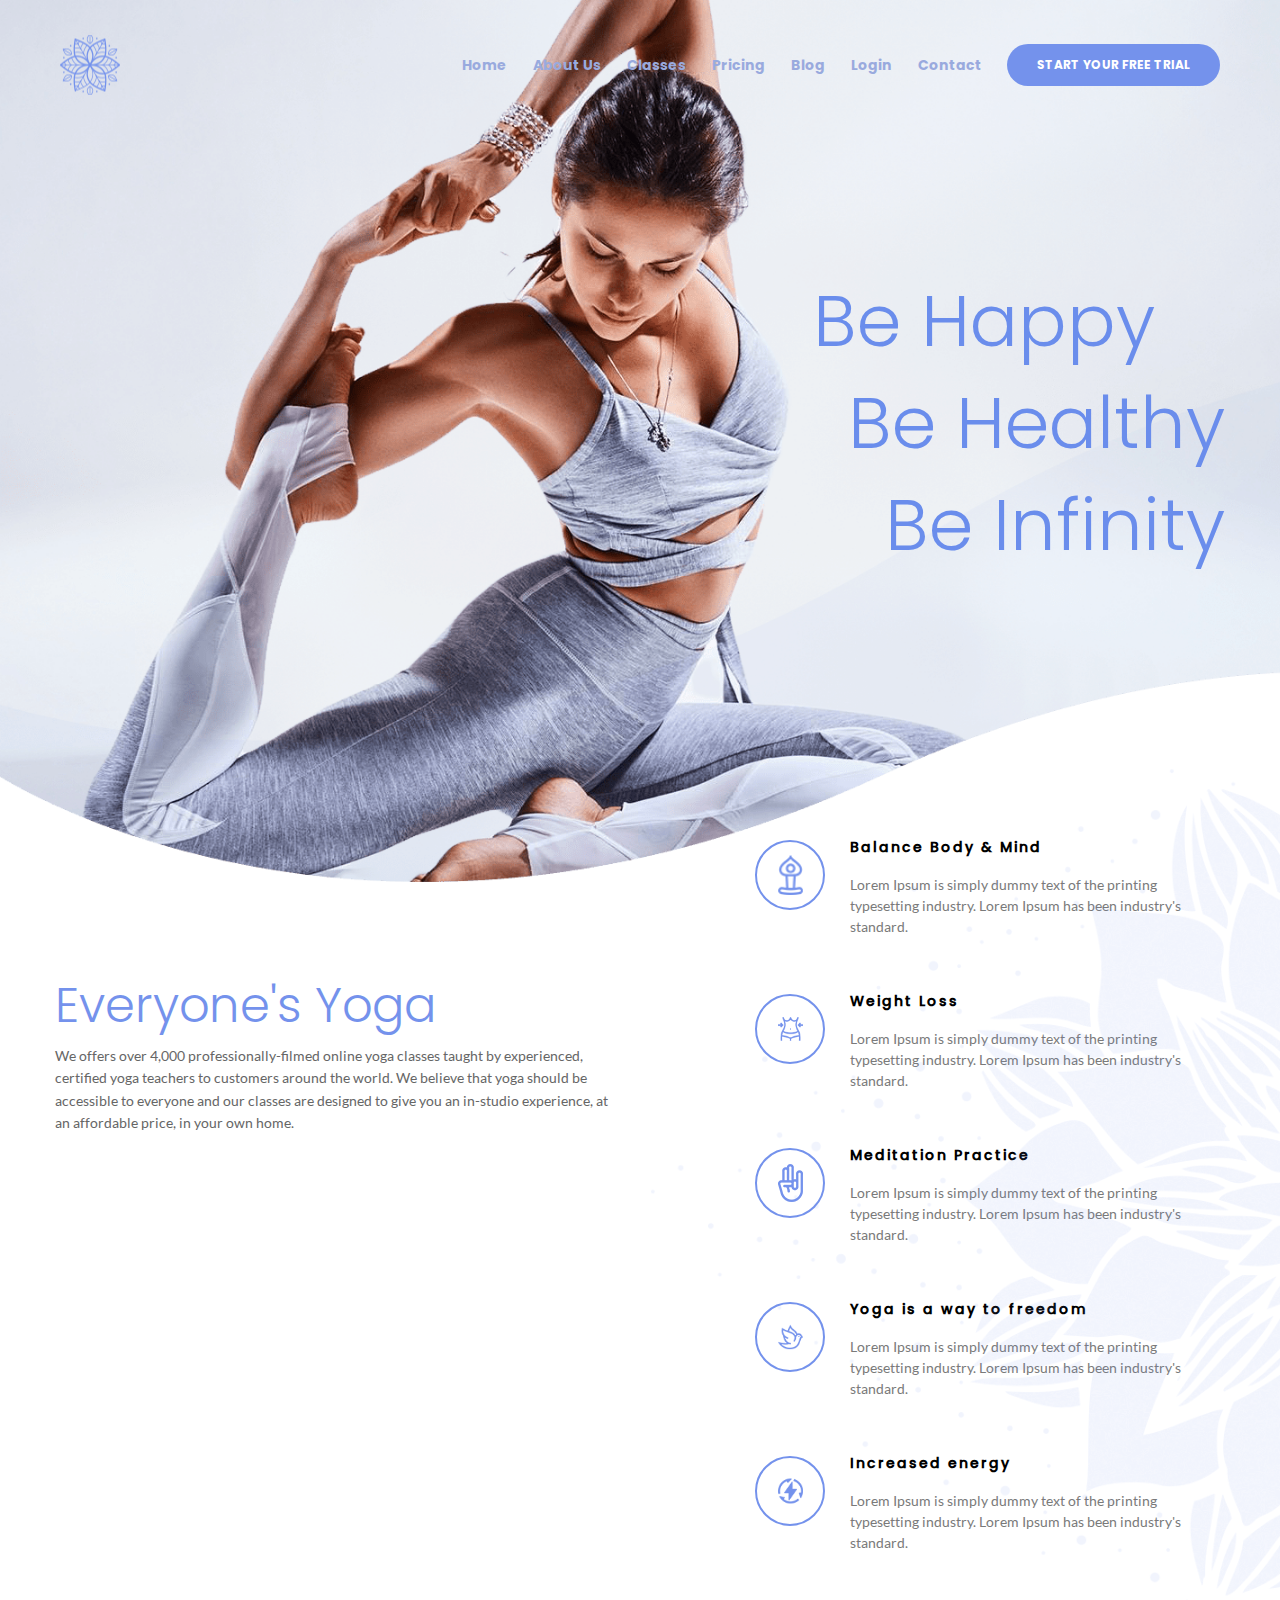
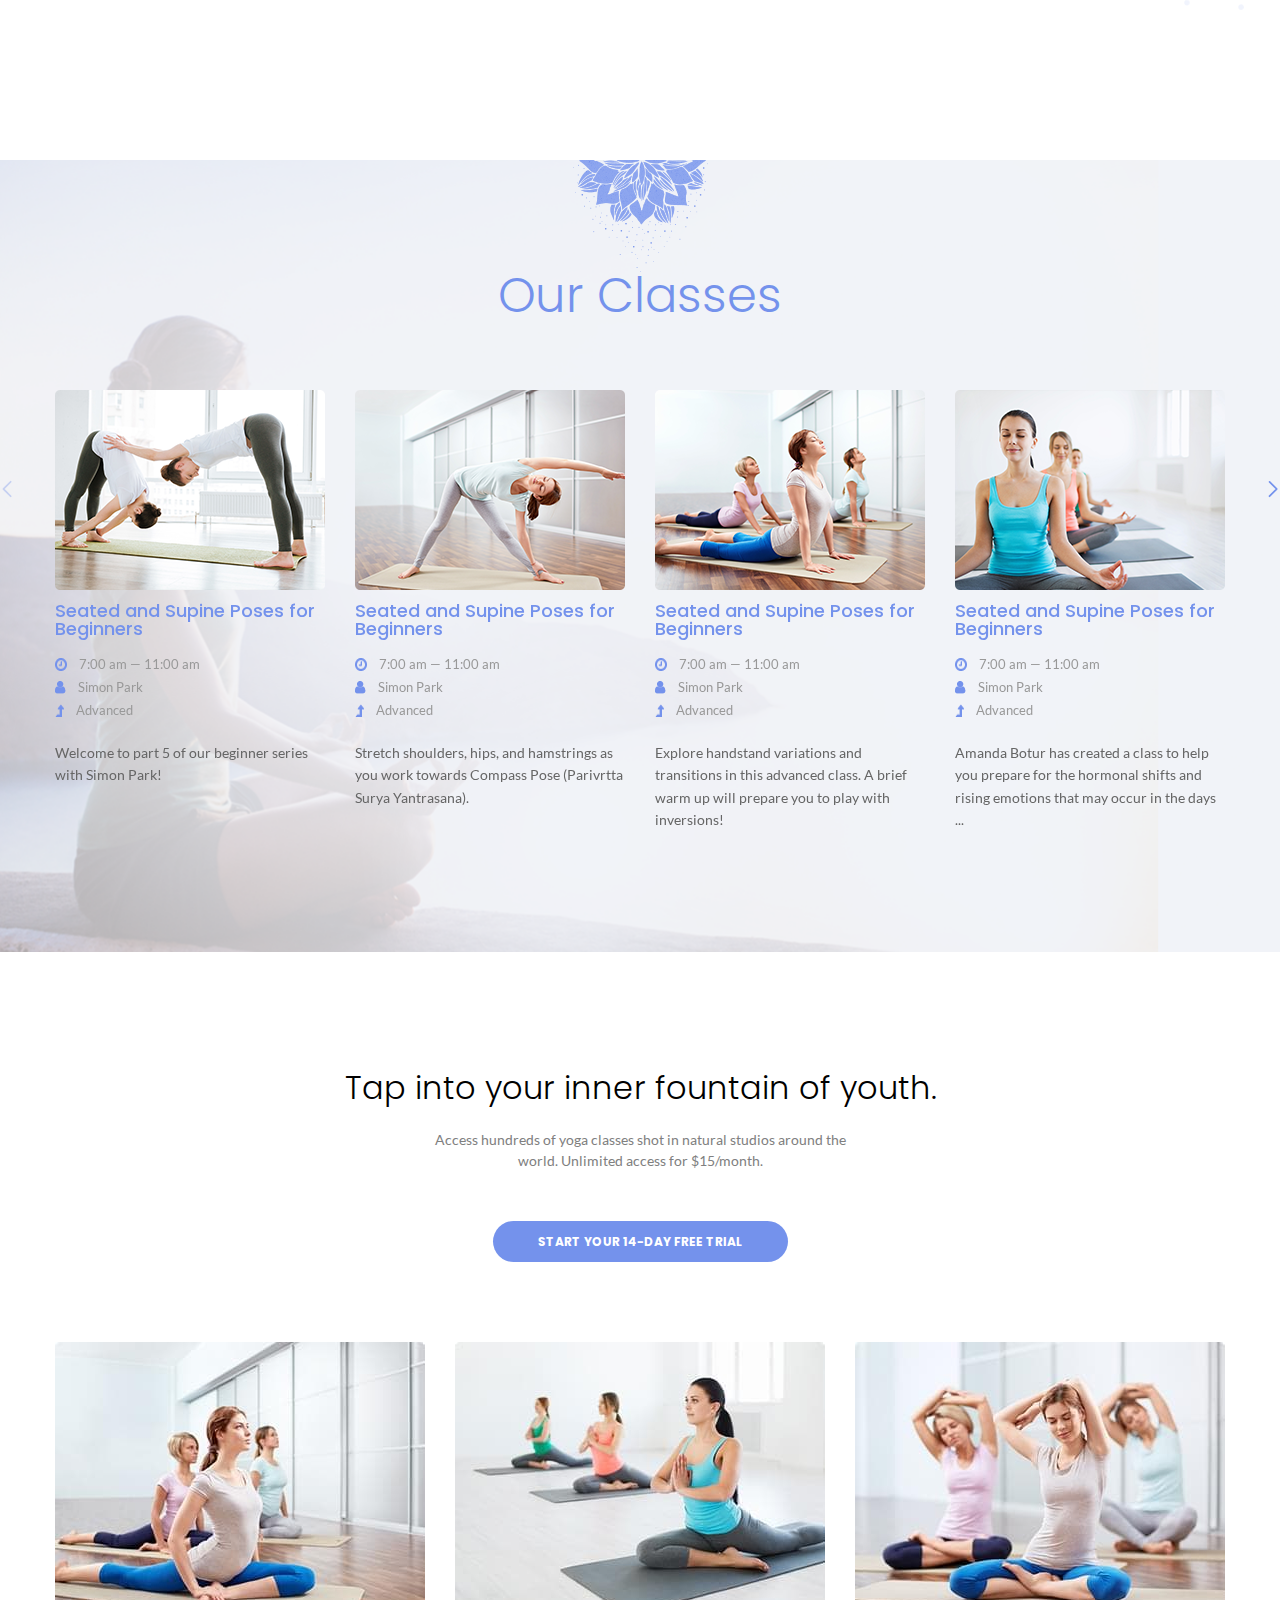
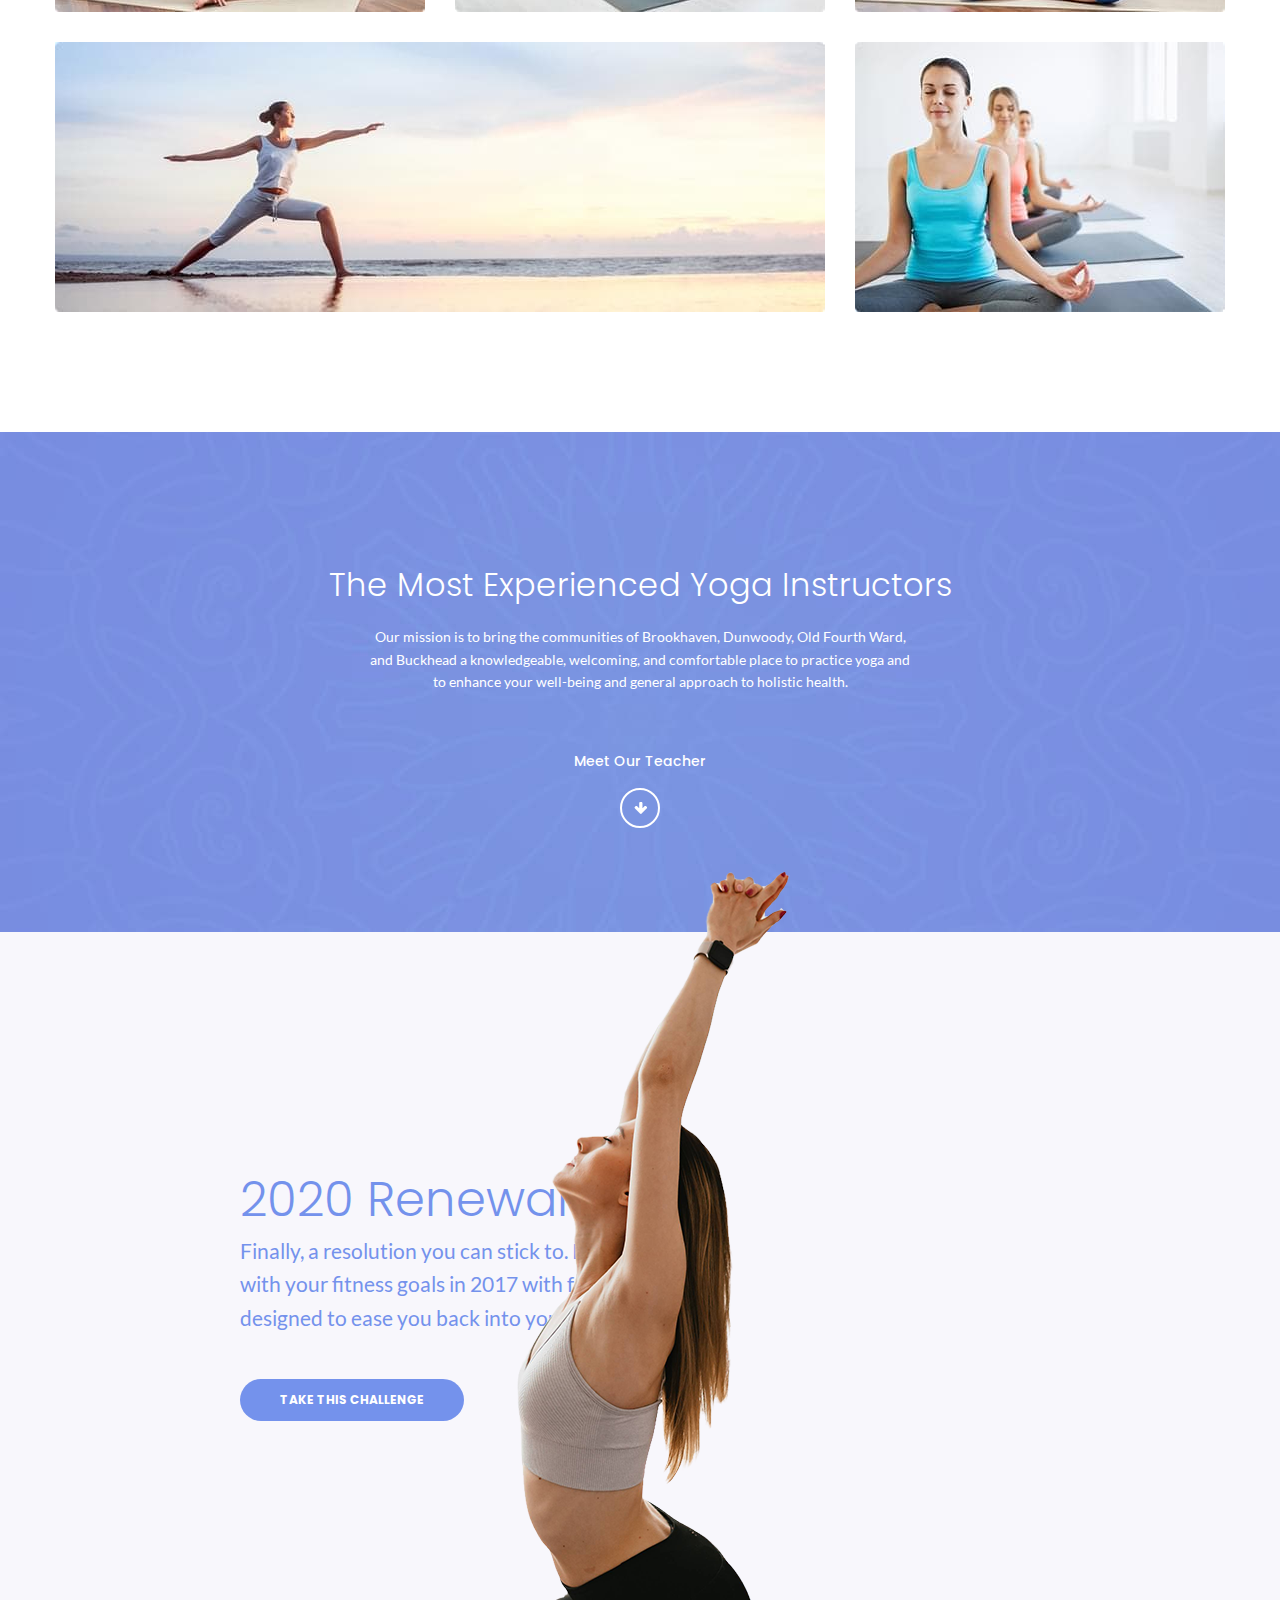
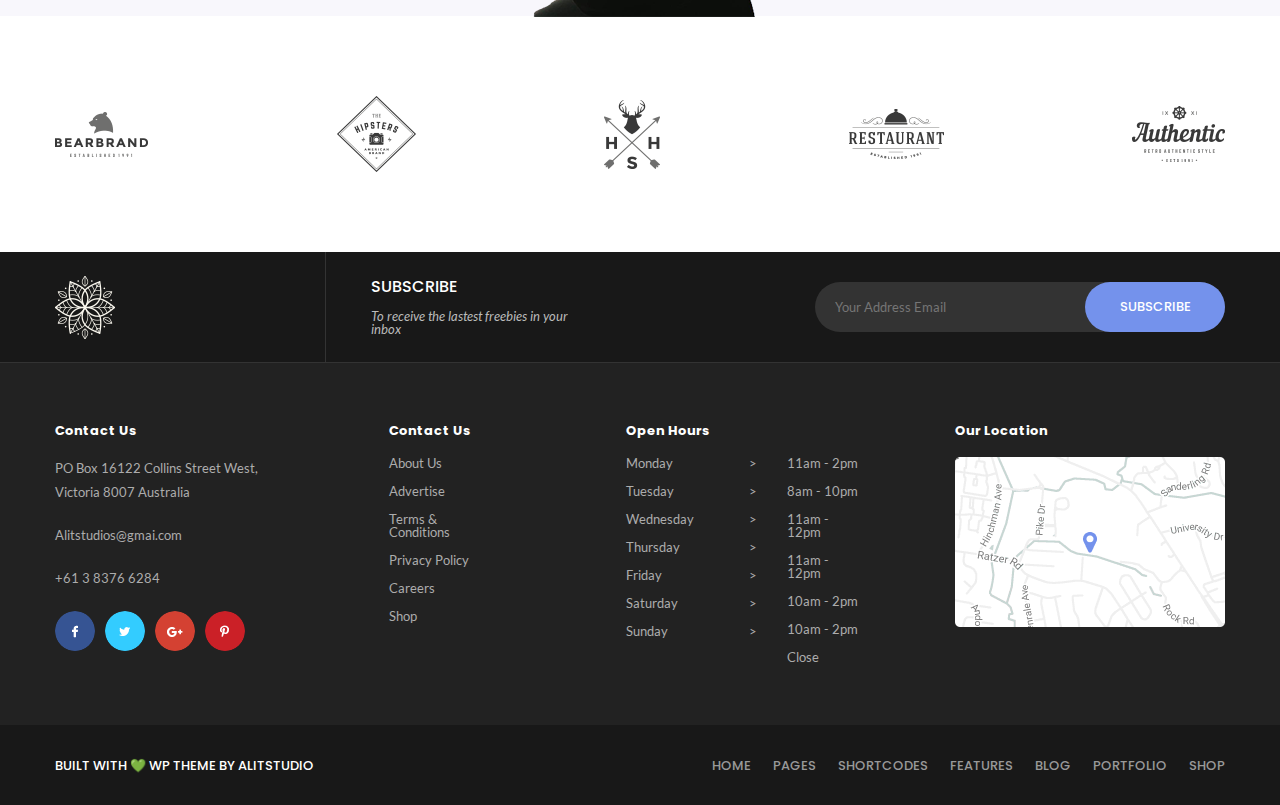
==== index.html @ 3e4f0b44 "refactor: add new pages with styles and scripts" ====
<!DOCTYPE html>
<html lang="en">
<head>
    <meta charset="UTF-8">
    <meta name="viewport" content="width=device-width, initial-scale=1.0">
    <title>Yoga</title>
    <link rel="stylesheet" href="./css/style.min.css">
</head>
<body>
    <section class="intro">
        <header>
            <a class="logo" href="#"></a>
            <div class="nav">
                <ul class="menu">
                    <li class="menu-item">
                        <a href="#">Home</a>
                    </li>
                    <li class="menu-item">
                        <a href="./about-us.html">About Us</a>
                    </li>
                    <li class="menu-item">
                        <a href="./classes.html">Classes</a>
                    </li>
                    <li class="menu-item">
                        <a href="./pricing.html">Pricing</a>
                    </li>
                    <li class="menu-item">
                        <a href="#">Blog</a>
                    </li>
                    <li class="menu-item">
                        <a href="#">Login</a>
                    </li>
                    <li class="menu-item">
                        <a href="./contact.html">Contact</a>
                    </li>
                </ul>
                <button class="nav-button main-button">Start your free trial</button>
            </div>
        </header>
        <div class="container">
            <div class="content">
                <p class="content-item one">Be Happy</p>
                <p class="content-item two">Be Healthy</p>
                <p class="content-item three">Be Infinity</p>
            </div>
        </div>
    </section>

    <section class="about">
        <img src="./image/home/about/bg-about.png" alt="" class="about-img">
        <div class="container about-wrapper">
            <div class="about-block">
                <h2 class="about-block-title">Everyone's Yoga</h2>
                <p class="about-block-text">We offers over 4,000 professionally-filmed online yoga classes taught by experienced, certified yoga teachers to customers around the world. We believe that yoga should be accessible to everyone and our classes are designed to give you an in-studio experience, at an affordable price, in your own home. </p>
                <video src=""></video>
            </div>
            <div class="about-reason">
                <div class="about-reason-item">
                    <div class="item-pic">
                        <svg viewBox="0 0 24 39">
                            <image id="_017-yoga" data-name="017-yoga" xlink:href="[data-uri]"/>
                          </svg>
                    </div>
                    <div class="item-dis">
                        <h3 class="item-dis-title">Balance Body & Mind</h3>
                        <p class="item-dis-text">Lorem Ipsum is simply dummy text of the printing typesetting industry. Lorem Ipsum has been industry's standard.</p>
                    </div>
                </div>
                <div class="about-reason-item">
                    <div class="item-pic">
                        <svg viewBox="0 0 38 36">
                            <image id="_022-liposuction" data-name="022-liposuction" xlink:href="[data-uri]"/>
                          </svg>
                    </div>
                    <div class="item-dis">
                        <h3 class="item-dis-title">Weight Loss</h3>
                        <p class="item-dis-text">Lorem Ipsum is simply dummy text of the printing typesetting industry. Lorem Ipsum has been industry's standard.</p>
                    </div>
                </div>
                <div class="about-reason-item">
                    <div class="item-pic">
                        <svg viewBox="0 0 25 38">
                            <image id="om-1" xlink:href="[data-uri]"/>
                          </svg>
                          
                    </div>
                    <div class="item-dis">
                        <h3 class="item-dis-title">Meditation Practice</h3>
                        <p class="item-dis-text">Lorem Ipsum is simply dummy text of the printing typesetting industry. Lorem Ipsum has been industry's standard.</p>
                    </div>
                </div>
                <div class="about-reason-item">
                    <div class="item-pic">
                        <svg  viewBox="0 0 35 34">
                            <image id="dove" xlink:href="[data-uri]"/>
                          </svg>
                          
                    </div>
                    <div class="item-dis">
                        <h3 class="item-dis-title">Yoga is a way to freedom</h3>
                        <p class="item-dis-text">Lorem Ipsum is simply dummy text of the printing typesetting industry. Lorem Ipsum has been industry's standard.</p>
                    </div>
                </div>
                <div class="about-reason-item">
                    <div class="item-pic">
                        <svg viewBox="0 0 33 33">
                        <image id="energy" xlink:href="[data-uri]"/>
                      </svg>
                      </div>
                    <div class="item-dis">
                        <h3 class="item-dis-title">Increased energy</h3>
                        <p class="item-dis-text">Lorem Ipsum is simply dummy text of the printing typesetting industry. Lorem Ipsum has been industry's standard.</p>
                    </div>
                </div>
            </div>
        </div>
    </section>

    <section class="classes">
        <div class="container">
            <img src="./image/home/classes/logo-classes.png" alt="" class="classes-pic">
            <h2 class="classes-title">our classes</h2>
            <div class="swiper-button-prev"></div>
            <div class="main-slider-wrapper swiper-container">
                    <div class="classes-slider swiper-wrapper">
                        <div class="classes-slide swiper-slide">
                            <img src="./image/home/classes/img-classes-1.png" alt="img-classes-1" class="classes-slide-img">
                            <h3 class="classes-slide-title">Seated and Supine Poses for Beginners</h3>
                            <div class="classes-slide-dis">
                                <div class="dis-item">
                                    <img src="./image/home/classes/icon-classes-1.png" alt="">
                                    <p>7:00 am — 11:00 am</p>
                                </div>
                                <div class="dis-item">
                                    <img src="./image/home/classes/icon-classes-2.png" alt="">
                                    <p>Simon Park</p>
                                </div>
                                <div class="dis-item">
                                    <img src="./image/home/classes/icon-classes-3.png" alt="">
                                    <p>Advanced</p>
                                </div>
                            </div>
                            <p class="classes-slide-text">Welcome to part 5 of our beginner series with Simon Park! </p>
                        </div>
                        <div class="classes-slide swiper-slide">
                            <img src="./image/home/classes/img-classes-2.png" alt="img-classes-1" class="classes-slide-img">
                            <h3 class="classes-slide-title">Seated and Supine Poses for Beginners</h3>
                            <div class="classes-slide-dis">
                                <div class="dis-item">
                                    <img src="./image/home/classes/icon-classes-1.png" alt="">
                                    <p>7:00 am — 11:00 am</p>
                                </div>
                                <div class="dis-item">
                                    <img src="./image/home/classes/icon-classes-2.png" alt="">
                                    <p>Simon Park</p>
                                </div>
                                <div class="dis-item">
                                    <img src="./image/home/classes/icon-classes-3.png" alt="">
                                    <p>Advanced</p>
                                </div>
                            </div>
                            <p class="classes-slide-text">Stretch shoulders, hips, and hamstrings as you work towards Compass Pose (Parivrtta Surya Yantrasana).</p>
                        </div>
                        <div class="classes-slide swiper-slide">
                            <img src="./image/home/classes/img-classes-3.png" alt="img-classes-1" class="classes-slide-img">
                            <h3 class="classes-slide-title">Seated and Supine Poses for Beginners</h3>
                            <div class="classes-slide-dis">
                                <div class="dis-item">
                                    <img src="./image/home/classes/icon-classes-1.png" alt="">
                                    <p>7:00 am — 11:00 am</p>
                                </div>
                                <div class="dis-item">
                                    <img src="./image/home/classes/icon-classes-2.png" alt="">
                                    <p>Simon Park</p>
                                </div>
                                <div class="dis-item">
                                    <img src="./image/home/classes/icon-classes-3.png" alt="">
                                    <p>Advanced</p>
                                </div>
                            </div>
                            <p class="classes-slide-text">Explore handstand variations and transitions in this advanced class. A brief warm up will prepare you to play with inversions! </p>
                        </div>
                        <div class="classes-slide swiper-slide">
                            <img src="./image/home/classes/img-classes-4.png" alt="img-classes-1" class="classes-slide-img">
                            <h3 class="classes-slide-title">Seated and Supine Poses for Beginners</h3>
                            <div class="classes-slide-dis">
                                <div class="dis-item">
                                    <img src="./image/home/classes/icon-classes-1.png" alt="">
                                    <p>7:00 am — 11:00 am</p>
                                </div>
                                <div class="dis-item">
                                    <img src="./image/home/classes/icon-classes-2.png" alt="">
                                    <p>Simon Park</p>
                                </div>
                                <div class="dis-item">
                                    <img src="./image/home/classes/icon-classes-3.png" alt="">
                                    <p>Advanced</p>
                                </div>
                            </div>
                            <p class="classes-slide-text">Amanda Botur has created a class to help you prepare for the hormonal shifts and rising emotions that may occur in the days ...</p>
                        </div>
                        <div class="classes-slide swiper-slide">
                            <img src="./image/home/classes/img-classes-1.png" alt="img-classes-1" class="classes-slide-img">
                            <h3 class="classes-slide-title">Seated and Supine Poses for Beginners</h3>
                            <div class="classes-slide-dis">
                                <div class="dis-item">
                                    <img src="./image/home/classes/icon-classes-1.png" alt="">
                                    <p>7:00 am — 11:00 am</p>
                                </div>
                                <div class="dis-item">
                                    <img src="./image/home/classes/icon-classes-2.png" alt="">
                                    <p>Simon Park</p>
                                </div>
                                <div class="dis-item">
                                    <img src="./image/home/classes/icon-classes-3.png" alt="">
                                    <p>Advanced</p>
                                </div>
                            </div>
                            <p class="classes-slide-text">Welcome to part 5 of our beginner series with Simon Park! </p>
                        </div>
                        <div class="classes-slide swiper-slide">
                            <img src="./image/home/classes/img-classes-2.png" alt="img-classes-1" class="classes-slide-img">
                            <h3 class="classes-slide-title">Seated and Supine Poses for Beginners</h3>
                            <div class="classes-slide-dis">
                                <div class="dis-item">
                                    <img src="./image/home/classes/icon-classes-1.png" alt="">
                                    <p>7:00 am — 11:00 am</p>
                                </div>
                                <div class="dis-item">
                                    <img src="./image/home/classes/icon-classes-2.png" alt="">
                                    <p>Simon Park</p>
                                </div>
                                <div class="dis-item">
                                    <img src="./image/home/classes/icon-classes-3.png" alt="">
                                    <p>Advanced</p>
                                </div>
                            </div>
                            <p class="classes-slide-text">Welcome to part 5 of our beginner series with Simon Park! </p>
                        </div>
                    </div>
            </div>
            <div class="swiper-button-next"></div>
        </div>
    </section>
    

    <section class="gallery">
        <div class="container">
            <h2 class="gallery-title">Tap into your inner fountain of youth.</h2>
            <h2 class="gallery-suptitle">Access hundreds of yoga classes shot in natural studios around the world. Unlimited access for $15/month.</h2>
            <button class="gallery-button main-button">Start Your 14-Day Free Trial</button>
            <div class="gallery-images">
                <div class="gallery-images-item">
                    <img src="./image/home/gallery/img-gallery-1.jpg" alt="">
                </div>
                <div class="gallery-images-item">
                    <img src="./image/home/gallery/img-gallery-2.jpg" alt="">
                </div>
                <div class="gallery-images-item">
                    <img src="./image/home/gallery/img-gallery-3.jpg" alt="">
                </div>
                <div class="gallery-images-item">
                    <img src="./image/home/gallery/img-gallery-4.jpg" alt="">
                </div>
                <div class="gallery-images-item">
                    <img src="./image/home/gallery/img-gallery-5.jpg" alt="">
                </div>
            </div>
        </div>
    </section>

    <section class="caption">
        <div class="container">
            <h2 class="caption-title">The Most Experienced Yoga Instructors</h2>
            <p class="caption-suptitle">Our mission is to bring the communities of Brookhaven, Dunwoody, Old Fourth Ward, and Buckhead a knowledgeable, welcoming, and comfortable place to practice yoga and to enhance your well-being and general approach to holistic health.</p>
            <p class="caption-buttontitle">Meet Our Teacher</p>
            <button id="caption-button" class="caption-button"></button>
        </div>
    </section>

    <section id="team" class="team">
        <div class="container">
            <div class="teampic">
                <div class="teampic-item">
                    <img src="./image/home/team/img-team-1.png" alt="">
                    <div class="teampic-item-dis">
                        <h3 class="teampic-item-dis-title">Becky Nickerson</h3>
                        <p class="teampic-item-dis-suptitle">Owner/Lead Instructor</p>
                    </div>
                </div>
                <div class="teampic-item">
                    <img src="./image/home/team/img-team-2.png" alt="">
                    <div class="teampic-item-dis">
                        <h3 class="teampic-item-dis-title">Becky Nickerson</h3>
                        <p class="teampic-item-dis-suptitle">Owner/Lead Instructor</p>
                    </div>
                </div>
                <div class="teampic-item">
                    <img src="./image/home/team/img-team-3.png" alt="">
                    <div class="teampic-item-dis">
                        <h3 class="teampic-item-dis-title">Becky Nickerson</h3>
                        <p class="teampic-item-dis-suptitle">Owner/Lead Instructor</p>
                    </div>
                </div>
                <div class="teampic-item">
                    <img src="./image/home/team/img-team-4.png" alt="">
                    <div class="teampic-item-dis">
                        <h3 class="teampic-item-dis-title">Becky Nickerson</h3>
                        <p class="teampic-item-dis-suptitle">Owner/Lead Instructor</p>
                    </div>
                </div>
                <div class="teampic-item">
                    <img src="./image/home/team/img-team-5.png" alt="">
                    <div class="teampic-item-dis">
                        <h3 class="teampic-item-dis-title">Becky Nickerson</h3>
                        <p class="teampic-item-dis-suptitle">Owner/Lead Instructor</p>
                    </div>
                </div>
                <div class="teampic-item">
                    <img src="./image/home/team/img-team-6.png" alt="">
                    <div class="teampic-item-dis">
                        <h3 class="teampic-item-dis-title">Becky Nickerson</h3>
                        <p class="teampic-item-dis-suptitle">Owner/Lead Instructor</p>
                    </div>
                </div>
                <div class="teampic-item">
                    <img src="./image/home/team/img-team-7.png" alt="">
                    <div class="teampic-item-dis">
                        <h3 class="teampic-item-dis-title">Becky Nickerson</h3>
                        <p class="teampic-item-dis-suptitle">Owner/Lead Instructor</p>
                    </div>
                </div>
                <div class="teampic-item">
                    <img src="./image/home/team/img-team-8.png" alt="">
                    <div class="teampic-item-dis">
                        <h3 class="teampic-item-dis-title">Becky Nickerson</h3>
                        <p class="teampic-item-dis-suptitle">Owner/Lead Instructor</p>
                    </div>
                </div>
                <div class="teampic-item">
                    <img src="./image/home/team/img-team-9.png" alt="">
                    <div class="teampic-item-dis">
                        <h3 class="teampic-item-dis-title">Becky Nickerson</h3>
                        <p class="teampic-item-dis-suptitle">Owner/Lead Instructor</p>
                    </div>
                </div>
                <div class="teampic-item">
                    <img src="./image/home/team/img-team-10.png" alt="">
                    <div class="teampic-item-dis">
                        <h3 class="teampic-item-dis-title">Becky Nickerson</h3>
                        <p class="teampic-item-dis-suptitle">Owner/Lead Instructor</p>
                    </div>
                </div>
                <div class="teampic-item">
                    <img src="./image/home/team/img-team-11.png" alt="">
                    <div class="teampic-item-dis">
                        <h3 class="teampic-item-dis-title">Becky Nickerson</h3>
                        <p class="teampic-item-dis-suptitle">Owner/Lead Instructor</p>
                    </div>
                </div>
                <div class="teampic-item">
                    <img src="./image/home/team/img-team-12.png" alt="">
                    <div class="teampic-item-dis">
                        <h3 class="teampic-item-dis-title">Becky Nickerson</h3>
                        <p class="teampic-item-dis-suptitle">Owner/Lead Instructor</p>
                    </div>
                </div>
                
            </div>
        </div>
    </section>

    <section class="call">
        <div class="container">
            <h2 class="call-title">2020 Renewal Series</h2>
            <p class="call-text">Finally, a resolution you can stick to. Reconnect with your fitness goals in 2017 with four classes designed to ease you back into your routine.</p>
            <button class="main-button call-button">take this challenge</button>
            <img src="./image/home/call/bg-call-1.png" alt="">
        </div>
    </section>

    <section class="section-logo">
        <div class="container">
            <div class="logo-wrapper">
                <div class="logo-item">
                    <img src="./image/home/logo/logo-1.png" alt="">
                </div>
                <div class="logo-item">
                    <img src="./image/home/logo/logo-2.png" alt="">
                </div>
                <div class="logo-item">
                    <img src="./image/home/logo/logo-3.png" alt="">
                </div>
                <div class="logo-item">
                    <img src="./image/home/logo/logo-4.png" alt="">
                </div>
                <div class="logo-item">
                    <img src="./image/home/logo/logo-5.png" alt="">
                </div>
            </div>
        </div>
    </section>

    <footer>
        <div class="subscribe-wrapper">
            <div class="container subscribe">
                <div class="subscribe">
                    <div class="subscribe-logo">
                        <img src="./image/footer/logo-footer.png" alt="footer logo">
                    </div>
                    <div class="subscribe-dis">
                        <h3 class="subscribe-dis-title">subscribe</h3>
                        <p  class="subscribe-dis-suptitle">To receive the lastest freebies in your inbox</p>
                    </div>
                    <div class="subscribe-form">
                        <input type="text" placeholder="Your Address Email"> 
                        <button>subscribe</button>
                    </div>
                </div>
            </div>
        </div>
        <div class="top-wrapper">
            <div class="container top">
                <div class="top-contacts">
                    <h3 class="top-title">Contact Us</h3>
                    <p class="top-contacts-content">PO Box 16122 Collins Street West,
                        Victoria 8007 Australia</p>
                    <p class="top-contacts-content">Alitstudios@gmai.com</p>
                    <p class="top-contacts-content">+61 3 8376 6284</p>
                    <div class="top-social">
                        <div class="top-social-link facebook">
                            <a href="#"></a>
                        </div>
                        <div class="top-social-link twitter">
                            <a href="#"></a>
                        </div>
                        <div class="top-social-link google">
                            <a href="#"></a>
                        </div>
                        <div class="top-social-link pinterest">
                            <a href="#"></a>
                        </div>
                    </div>
                </div>
                <div class="top-links">
                    <h3 class="top-title">Contact Us</h3>
                    <p class="top-links-item">About Us</p>
                    <p class="top-links-item">Advertise</p>
                    <p class="top-links-item">Terms & Conditions</p>
                    <p class="top-links-item">Privacy Policy</p>
                    <p class="top-links-item">Careers</p>
                    <p class="top-links-item">Shop</p>
                </div>
                <div class="top-time">
                    <h3 class="top-title">Open Hours</h3>
                    <div class="top-time-content">
                        <div class="top-time-days">
                            <p>Monday</p>
                            <p>Tuesday</p>
                            <p>Wednesday</p>
                            <p>Thursday</p>
                            <p>Friday</p>
                            <p>Saturday</p>
                            <p>Sunday</p>
                        </div>
                        <div class="top-time-arrows">
                            <p>></p>
                            <p>></p>
                            <p>></p>
                            <p>></p>
                            <p>></p>
                            <p>></p>
                            <p>></p>
                        </div>
                        <div class="top-time-hours">
                            <p>11am - 2pm</p>
                            <p>8am - 10pm</p>
                            <p>11am - 12pm</p>
                            <p>11am - 12pm</p>
                            <p>10am - 2pm</p>
                            <p>10am - 2pm</p>
                            <p>Close</p>
                        </div>
                    </div>
                </div>
                <div class="top-location">
                    <h3 class="top-title">Our Location</h3>
                    <img src="./image/footer/map.png" alt="">
                </div>
            </div>
        </div>
        <div class="bottom-wrapper">
            <div class="container bottom">
                <p class="bottom-text">BUILT WITH 	
                    &#128154;
                    WP THEME BY alitstudio</p>
                <div class="bottom-nav">
                    <ul>
                        <li>
                            <a href="#">home</a>
                        </li>
                        <li>
                            <a href="#">pages</a>
                        </li>
                        <li>
                            <a href="#">shortcodes</a>
                        </li>
                        <li>
                            <a href="#">features</a>
                        </li>
                        <li>
                            <a href="#">blog</a>
                        </li>
                        <li>
                            <a href="#">portfolio</a>
                        </li>
                        <li>
                            <a href="#">shop</a>
                        </li>
                    </ul>
                </div>
            </div>
        </div>
    </footer>


    <script src="https://unpkg.com/swiper/swiper-bundle.min.js"></script>
    <script src="js/main.min.js"></script>
</body>
</html>
---- css/style.min.css ----
/*! normalize.css v8.0.1 | MIT License | github.com/necolas/normalize.css */html{line-height:1.15;-webkit-text-size-adjust:100%}body{margin:0}main{display:block}h1{font-size:2em;margin:0.67em 0}hr{-webkit-box-sizing:content-box;box-sizing:content-box;height:0;overflow:visible}pre{font-family:monospace, monospace;font-size:1em}a{background-color:transparent}abbr[title]{border-bottom:none;text-decoration:underline;-webkit-text-decoration:underline dotted;text-decoration:underline dotted}b,strong{font-weight:bolder}code,kbd,samp{font-family:monospace, monospace;font-size:1em}small{font-size:80%}sub,sup{font-size:75%;line-height:0;position:relative;vertical-align:baseline}sub{bottom:-0.25em}sup{top:-0.5em}img{border-style:none}button,input,optgroup,select,textarea{font-family:inherit;font-size:100%;line-height:1.15;margin:0}button,input{overflow:visible}button,select{text-transform:none}button,[type="button"],[type="reset"],[type="submit"]{-webkit-appearance:button}button::-moz-focus-inner,[type="button"]::-moz-focus-inner,[type="reset"]::-moz-focus-inner,[type="submit"]::-moz-focus-inner{border-style:none;padding:0}button:-moz-focusring,[type="button"]:-moz-focusring,[type="reset"]:-moz-focusring,[type="submit"]:-moz-focusring{outline:1px dotted ButtonText}fieldset{padding:0.35em 0.75em 0.625em}legend{-webkit-box-sizing:border-box;box-sizing:border-box;color:inherit;display:table;max-width:100%;padding:0;white-space:normal}progress{vertical-align:baseline}textarea{overflow:auto}[type="checkbox"],[type="radio"]{-webkit-box-sizing:border-box;box-sizing:border-box;padding:0}[type="number"]::-webkit-inner-spin-button,[type="number"]::-webkit-outer-spin-button{height:auto}[type="search"]{-webkit-appearance:textfield;outline-offset:-2px}[type="search"]::-webkit-search-decoration{-webkit-appearance:none}::-webkit-file-upload-button{-webkit-appearance:button;font:inherit}details{display:block}summary{display:list-item}template{display:none}[hidden]{display:none}*{padding:0;margin:0;border:0}*,*:before,*:after{-webkit-box-sizing:border-box;box-sizing:border-box}a:focus,a:active{outline:none}nav,footer,header,aside{display:block}html,body{height:100%;width:100%;font-size:100%;line-height:1;font-size:14px;-ms-text-size-adjust:100%;-moz-text-size-adjust:100%;-webkit-text-size-adjust:100%}input,button,textarea{font-family:inherit}input::-ms-clear{display:none}button{cursor:pointer}button::-moz-focus-inner{padding:0;border:0}a,a:visited{text-decoration:none}a:hover{text-decoration:none}ul li{list-style:none}img{vertical-align:top}h1,h2,h3,h4,h5,h6{font-size:inherit;font-weight:400}button:active,button:focus{outline:none}button::-moz-focus-inner{border:0}.container{max-width:1180px;width:100%;padding:0 5px;margin:0 auto}body{font-size:14px;font-family:'Lato-Regular', serif;overflow-x:hidden}img{display:-webkit-box;display:-ms-flexbox;display:flex}.main-button{font-family:'Poppins-Bold', serif;border-radius:30px;background-color:#7492ec;padding:14px 30px;text-transform:uppercase;font-size:12px}.main-button a{color:#fff}.main-button:hover{cursor:pointer}@font-face{font-family:'Lato-regular';src:url("../fonts/Lato-Regular.woff2"),url("../fonts/Lato-Regular.ttf");font-display:swap}@font-face{font-family:'Lato-Italic';src:url("../fonts/Lato-Italic.woff2"),url("../fonts/Lato-Italic.ttf");font-display:swap}@font-face{font-family:'Lato-Bold';src:url("../fonts/Lato-Bold.woff2"),url("../fonts/Lato-Bold.ttf");font-display:swap}@font-face{font-family:'Poppins-Bold';src:url("../fonts/Poppins-Bold.woff2"),url("../fonts/Poppins-Bold.ttf");font-display:swap}@font-face{font-family:'Poppins-Light';src:url("../fonts/Poppins-Light.woff2"),url("../fonts/Poppins-Light.ttf");font-display:swap}@font-face{font-family:'Poppins-Medium';src:url("../fonts/Poppins-Medium.woff2"),url("../fonts/Poppins-Medium.ttf");font-display:swap}@font-face{font-family:'Poppins-Regular';src:url("../fonts/Poppins-Regular.woff2"),url("../fonts/Poppins-Regular.ttf");font-display:swap}@font-face{font-family:'Droid-Italic';src:url("../fonts/Droid-italic.woff2"),url("../fonts/Droid-italic.ttf");font-display:swap}@font-face{font-family:'Droid-Regular';src:url("../fonts/Droid-regular.woff2"),url("../fonts/Droid-regular.ttf");font-display:swap}@font-face{font-family:'swiper-icons';src:url("data:application/font-woff;charset=utf-8;base64, [base64]//wADZ2x5ZgAAAywAAADMAAAD2MHtryVoZWFkAAABbAAAADAAAAA2E2+eoWhoZWEAAAGcAAAAHwAAACQC9gDzaG10eAAAAigAAAAZAAAArgJkABFsb2NhAAAC0AAAAFoAAABaFQAUGG1heHAAAAG8AAAAHwAAACAAcABAbmFtZQAAA/gAAAE5AAACXvFdBwlwb3N0AAAFNAAAAGIAAACE5s74hXjaY2BkYGAAYpf5Hu/j+W2+MnAzMYDAzaX6QjD6/4//Bxj5GA8AuRwMYGkAPywL13jaY2BkYGA88P8Agx4j+/8fQDYfA1AEBWgDAIB2BOoAeNpjYGRgYNBh4GdgYgABEMnIABJzYNADCQAACWgAsQB42mNgYfzCOIGBlYGB0YcxjYGBwR1Kf2WQZGhhYGBiYGVmgAFGBiQQkOaawtDAoMBQxXjg/wEGPcYDDA4wNUA2CCgwsAAAO4EL6gAAeNpj2M0gyAACqxgGNWBkZ2D4/wMA+xkDdgAAAHjaY2BgYGaAYBkGRgYQiAHyGMF8FgYHIM3DwMHABGQrMOgyWDLEM1T9/w8UBfEMgLzE////P/5//f/V/xv+r4eaAAeMbAxwIUYmIMHEgKYAYjUcsDAwsLKxc3BycfPw8jEQA/[base64]/uznmfPFBNODM2K7MTQ45YEAZqGP81AmGGcF3iPqOop0r1SPTaTbVkfUe4HXj97wYE+yNwWYxwWu4v1ugWHgo3S1XdZEVqWM7ET0cfnLGxWfkgR42o2PvWrDMBSFj/IHLaF0zKjRgdiVMwScNRAoWUoH78Y2icB/yIY09An6AH2Bdu/UB+yxopYshQiEvnvu0dURgDt8QeC8PDw7Fpji3fEA4z/PEJ6YOB5hKh4dj3EvXhxPqH/SKUY3rJ7srZ4FZnh1PMAtPhwP6fl2PMJMPDgeQ4rY8YT6Gzao0eAEA409DuggmTnFnOcSCiEiLMgxCiTI6Cq5DZUd3Qmp10vO0LaLTd2cjN4fOumlc7lUYbSQcZFkutRG7g6JKZKy0RmdLY680CDnEJ+UMkpFFe1RN7nxdVpXrC4aTtnaurOnYercZg2YVmLN/d/gczfEimrE/fs/bOuq29Zmn8tloORaXgZgGa78yO9/cnXm2BpaGvq25Dv9S4E9+5SIc9PqupJKhYFSSl47+Qcr1mYNAAAAeNptw0cKwkAAAMDZJA8Q7OUJvkLsPfZ6zFVERPy8qHh2YER+3i/BP83vIBLLySsoKimrqKqpa2hp6+jq6RsYGhmbmJqZSy0sraxtbO3sHRydnEMU4uR6yx7JJXveP7WrDycAAAAAAAH//wACeNpjYGRgYOABYhkgZgJCZgZNBkYGLQZtIJsFLMYAAAw3ALgAeNolizEKgDAQBCchRbC2sFER0YD6qVQiBCv/H9ezGI6Z5XBAw8CBK/m5iQQVauVbXLnOrMZv2oLdKFa8Pjuru2hJzGabmOSLzNMzvutpB3N42mNgZGBg4GKQYzBhYMxJLMlj4GBgAYow/P/PAJJhLM6sSoWKfWCAAwDAjgbRAAB42mNgYGBkAIIbCZo5IPrmUn0hGA0AO8EFTQAA") format("woff");font-weight:400;font-style:normal}:root{--swiper-theme-color: #007aff}.swiper-container{margin-left:auto;margin-right:auto;position:relative;overflow:hidden;list-style:none;padding:0;z-index:1}.swiper-container-vertical>.swiper-wrapper{-webkit-box-orient:vertical;-webkit-box-direction:normal;-ms-flex-direction:column;flex-direction:column}.swiper-wrapper{position:relative;width:100%;height:100%;z-index:1;display:-webkit-box;display:-ms-flexbox;display:flex;-webkit-transition-property:-webkit-transform;transition-property:-webkit-transform;-o-transition-property:transform;transition-property:transform;transition-property:transform, -webkit-transform;-webkit-box-sizing:content-box;box-sizing:content-box}.swiper-container-android .swiper-slide,.swiper-wrapper{-webkit-transform:translate3d(0px, 0, 0);transform:translate3d(0px, 0, 0)}.swiper-container-multirow>.swiper-wrapper{-ms-flex-wrap:wrap;flex-wrap:wrap}.swiper-container-multirow-column>.swiper-wrapper{-ms-flex-wrap:wrap;flex-wrap:wrap;-webkit-box-orient:vertical;-webkit-box-direction:normal;-ms-flex-direction:column;flex-direction:column}.swiper-container-free-mode>.swiper-wrapper{-webkit-transition-timing-function:ease-out;-o-transition-timing-function:ease-out;transition-timing-function:ease-out;margin:0 auto}.swiper-container-pointer-events{-ms-touch-action:pan-y;touch-action:pan-y}.swiper-container-pointer-events.swiper-container-vertical{-ms-touch-action:pan-x;touch-action:pan-x}.swiper-slide{-ms-flex-negative:0;flex-shrink:0;width:100%;height:100%;position:relative;-webkit-transition-property:-webkit-transform;transition-property:-webkit-transform;-o-transition-property:transform;transition-property:transform;transition-property:transform, -webkit-transform}.swiper-slide-invisible-blank{visibility:hidden}.swiper-container-autoheight,.swiper-container-autoheight .swiper-slide{height:auto}.swiper-container-autoheight .swiper-wrapper{-webkit-box-align:start;-ms-flex-align:start;align-items:flex-start;-webkit-transition-property:height, -webkit-transform;transition-property:height, -webkit-transform;-o-transition-property:transform, height;transition-property:transform, height;transition-property:transform, height, -webkit-transform}.swiper-container-3d{-webkit-perspective:1200px;perspective:1200px}.swiper-container-3d .swiper-wrapper,.swiper-container-3d .swiper-slide,.swiper-container-3d .swiper-slide-shadow-left,.swiper-container-3d .swiper-slide-shadow-right,.swiper-container-3d .swiper-slide-shadow-top,.swiper-container-3d .swiper-slide-shadow-bottom,.swiper-container-3d .swiper-cube-shadow{-webkit-transform-style:preserve-3d;transform-style:preserve-3d}.swiper-container-3d .swiper-slide-shadow-left,.swiper-container-3d .swiper-slide-shadow-right,.swiper-container-3d .swiper-slide-shadow-top,.swiper-container-3d .swiper-slide-shadow-bottom{position:absolute;left:0;top:0;width:100%;height:100%;pointer-events:none;z-index:10}.swiper-container-3d .swiper-slide-shadow-left{background-image:-webkit-gradient(linear, right top, left top, from(rgba(0,0,0,0.5)), to(rgba(0,0,0,0)));background-image:-o-linear-gradient(right, rgba(0,0,0,0.5), rgba(0,0,0,0));background-image:linear-gradient(to left, rgba(0,0,0,0.5), rgba(0,0,0,0))}.swiper-container-3d .swiper-slide-shadow-right{background-image:-webkit-gradient(linear, left top, right top, from(rgba(0,0,0,0.5)), to(rgba(0,0,0,0)));background-image:-o-linear-gradient(left, rgba(0,0,0,0.5), rgba(0,0,0,0));background-image:linear-gradient(to right, rgba(0,0,0,0.5), rgba(0,0,0,0))}.swiper-container-3d .swiper-slide-shadow-top{background-image:-webkit-gradient(linear, left bottom, left top, from(rgba(0,0,0,0.5)), to(rgba(0,0,0,0)));background-image:-o-linear-gradient(bottom, rgba(0,0,0,0.5), rgba(0,0,0,0));background-image:linear-gradient(to top, rgba(0,0,0,0.5), rgba(0,0,0,0))}.swiper-container-3d .swiper-slide-shadow-bottom{background-image:-webkit-gradient(linear, left top, left bottom, from(rgba(0,0,0,0.5)), to(rgba(0,0,0,0)));background-image:-o-linear-gradient(top, rgba(0,0,0,0.5), rgba(0,0,0,0));background-image:linear-gradient(to bottom, rgba(0,0,0,0.5), rgba(0,0,0,0))}.swiper-container-css-mode>.swiper-wrapper{overflow:auto;scrollbar-width:none;-ms-overflow-style:none}.swiper-container-css-mode>.swiper-wrapper::-webkit-scrollbar{display:none}.swiper-container-css-mode>.swiper-wrapper>.swiper-slide{scroll-snap-align:start start}.swiper-container-horizontal.swiper-container-css-mode>.swiper-wrapper{-webkit-scroll-snap-type:x mandatory;-ms-scroll-snap-type:x mandatory;scroll-snap-type:x mandatory}.swiper-container-vertical.swiper-container-css-mode>.swiper-wrapper{-webkit-scroll-snap-type:y mandatory;-ms-scroll-snap-type:y mandatory;scroll-snap-type:y mandatory}:root{--swiper-navigation-size: 44px}.swiper-button-prev,.swiper-button-next{position:absolute;top:50%;width:calc(var(--swiper-navigation-size) / 44 * 27);height:var(--swiper-navigation-size);margin-top:calc(-1 * var(--swiper-navigation-size) / 2);z-index:10;cursor:pointer;display:-webkit-box;display:-ms-flexbox;display:flex;-webkit-box-align:center;-ms-flex-align:center;align-items:center;-webkit-box-pack:center;-ms-flex-pack:center;justify-content:center;color:var(--swiper-navigation-color, var(--swiper-theme-color))}.swiper-button-prev.swiper-button-disabled,.swiper-button-next.swiper-button-disabled{opacity:0.35;cursor:auto;pointer-events:none}.swiper-button-prev:after,.swiper-button-next:after{font-family:swiper-icons;font-size:var(--swiper-navigation-size);text-transform:none !important;letter-spacing:0;text-transform:none;font-variant:initial;line-height:1}.swiper-button-prev,.swiper-container-rtl .swiper-button-next{left:10px;right:auto}.swiper-button-prev:after,.swiper-container-rtl .swiper-button-next:after{content:'prev'}.swiper-button-next,.swiper-container-rtl .swiper-button-prev{right:10px;left:auto}.swiper-button-next:after,.swiper-container-rtl .swiper-button-prev:after{content:'next'}.swiper-button-prev.swiper-button-white,.swiper-button-next.swiper-button-white{--swiper-navigation-color: #fff}.swiper-button-prev.swiper-button-black,.swiper-button-next.swiper-button-black{--swiper-navigation-color: #000}.swiper-button-lock{display:none}.swiper-pagination{position:absolute;text-align:center;-webkit-transition:300ms opacity;-o-transition:300ms opacity;transition:300ms opacity;-webkit-transform:translate3d(0, 0, 0);transform:translate3d(0, 0, 0);z-index:10}.swiper-pagination.swiper-pagination-hidden{opacity:0}.swiper-pagination-fraction,.swiper-pagination-custom,.swiper-container-horizontal>.swiper-pagination-bullets{bottom:10px;left:0;width:100%}.swiper-pagination-bullets-dynamic{overflow:hidden;font-size:0}.swiper-pagination-bullets-dynamic .swiper-pagination-bullet{-webkit-transform:scale(0.33);-ms-transform:scale(0.33);transform:scale(0.33);position:relative}.swiper-pagination-bullets-dynamic .swiper-pagination-bullet-active{-webkit-transform:scale(1);-ms-transform:scale(1);transform:scale(1)}.swiper-pagination-bullets-dynamic .swiper-pagination-bullet-active-main{-webkit-transform:scale(1);-ms-transform:scale(1);transform:scale(1)}.swiper-pagination-bullets-dynamic .swiper-pagination-bullet-active-prev{-webkit-transform:scale(0.66);-ms-transform:scale(0.66);transform:scale(0.66)}.swiper-pagination-bullets-dynamic .swiper-pagination-bullet-active-prev-prev{-webkit-transform:scale(0.33);-ms-transform:scale(0.33);transform:scale(0.33)}.swiper-pagination-bullets-dynamic .swiper-pagination-bullet-active-next{-webkit-transform:scale(0.66);-ms-transform:scale(0.66);transform:scale(0.66)}.swiper-pagination-bullets-dynamic .swiper-pagination-bullet-active-next-next{-webkit-transform:scale(0.33);-ms-transform:scale(0.33);transform:scale(0.33)}.swiper-pagination-bullet{width:8px;height:8px;display:inline-block;border-radius:50%;background:#000;opacity:0.2}button.swiper-pagination-bullet{border:none;margin:0;padding:0;-webkit-box-shadow:none;box-shadow:none;-webkit-appearance:none;-moz-appearance:none;appearance:none}.swiper-pagination-clickable .swiper-pagination-bullet{cursor:pointer}.swiper-pagination-bullet-active{opacity:1;background:var(--swiper-pagination-color, var(--swiper-theme-color))}.swiper-container-vertical>.swiper-pagination-bullets{right:10px;top:50%;-webkit-transform:translate3d(0px, -50%, 0);transform:translate3d(0px, -50%, 0)}.swiper-container-vertical>.swiper-pagination-bullets .swiper-pagination-bullet{margin:6px 0;display:block}.swiper-container-vertical>.swiper-pagination-bullets.swiper-pagination-bullets-dynamic{top:50%;-webkit-transform:translateY(-50%);-ms-transform:translateY(-50%);transform:translateY(-50%);width:8px}.swiper-container-vertical>.swiper-pagination-bullets.swiper-pagination-bullets-dynamic .swiper-pagination-bullet{display:inline-block;-webkit-transition:200ms top, 200ms -webkit-transform;transition:200ms top, 200ms -webkit-transform;-o-transition:200ms transform, 200ms top;transition:200ms transform, 200ms top;transition:200ms transform, 200ms top, 200ms -webkit-transform}.swiper-container-horizontal>.swiper-pagination-bullets .swiper-pagination-bullet{margin:0 4px}.swiper-container-horizontal>.swiper-pagination-bullets.swiper-pagination-bullets-dynamic{left:50%;-webkit-transform:translateX(-50%);-ms-transform:translateX(-50%);transform:translateX(-50%);white-space:nowrap}.swiper-container-horizontal>.swiper-pagination-bullets.swiper-pagination-bullets-dynamic .swiper-pagination-bullet{-webkit-transition:200ms left, 200ms -webkit-transform;transition:200ms left, 200ms -webkit-transform;-o-transition:200ms transform, 200ms left;transition:200ms transform, 200ms left;transition:200ms transform, 200ms left, 200ms -webkit-transform}.swiper-container-horizontal.swiper-container-rtl>.swiper-pagination-bullets-dynamic .swiper-pagination-bullet{-webkit-transition:200ms right, 200ms -webkit-transform;transition:200ms right, 200ms -webkit-transform;-o-transition:200ms transform, 200ms right;transition:200ms transform, 200ms right;transition:200ms transform, 200ms right, 200ms -webkit-transform}.swiper-pagination-progressbar{background:rgba(0,0,0,0.25);position:absolute}.swiper-pagination-progressbar .swiper-pagination-progressbar-fill{background:var(--swiper-pagination-color, var(--swiper-theme-color));position:absolute;left:0;top:0;width:100%;height:100%;-webkit-transform:scale(0);-ms-transform:scale(0);transform:scale(0);-webkit-transform-origin:left top;-ms-transform-origin:left top;transform-origin:left top}.swiper-container-rtl .swiper-pagination-progressbar .swiper-pagination-progressbar-fill{-webkit-transform-origin:right top;-ms-transform-origin:right top;transform-origin:right top}.swiper-container-horizontal>.swiper-pagination-progressbar,.swiper-container-vertical>.swiper-pagination-progressbar.swiper-pagination-progressbar-opposite{width:100%;height:4px;left:0;top:0}.swiper-container-vertical>.swiper-pagination-progressbar,.swiper-container-horizontal>.swiper-pagination-progressbar.swiper-pagination-progressbar-opposite{width:4px;height:100%;left:0;top:0}.swiper-pagination-white{--swiper-pagination-color: #fff}.swiper-pagination-black{--swiper-pagination-color: #000}.swiper-pagination-lock{display:none}header{display:-webkit-box;display:-ms-flexbox;display:flex;-webkit-box-pack:justify;-ms-flex-pack:justify;justify-content:space-between;-webkit-box-align:center;-ms-flex-align:center;align-items:center;margin-left:60px;margin-right:60px;padding-top:35px}.logo{height:60px;width:60px;background-image:url("../image/intro/logo.png");background-position:center;background-size:cover}.menu{display:-webkit-box;display:-ms-flexbox;display:flex;-webkit-box-align:center;-ms-flex-align:center;align-items:center;-webkit-box-pack:justify;-ms-flex-pack:justify;justify-content:space-between;font-family:'Poppins-Bold', serif}.menu-item{margin-left:26px}.menu-item a{color:#99aade}.menu-item :hover{color:#7492ec}.nav{display:-webkit-box;display:-ms-flexbox;display:flex}.nav-button{margin-left:25px;color:#fff}.intro{background:url("../image/home/intro/bg-intro.png") no-repeat;background-size:cover;height:98vh;margin:0;padding:0}.content{margin-top:190px;font-family:'Poppins-Light', serif;font-size:72px}.content-item{margin-bottom:30px;color:#6a8dec;text-align:right}.content-item.one{margin-right:70px}.container.about-wrapper{display:-webkit-box;display:-ms-flexbox;display:flex;-webkit-box-pack:justify;-ms-flex-pack:justify;justify-content:space-between}.about{position:relative;padding-bottom:150px}.about-img{position:absolute;right:0;top:-127px;height:870px}.about-block{width:570px}.about-block-title{font-family:'Poppins-Light', serif;font-size:48px;color:#7492ec;margin-top:100px}.about-block-text{margin-top:15px;font-family:'Lato-Regular', serif;color:#666;line-height:1.6}.about-reason{max-width:470px;width:100%;margin-top:-42px}.about-reason-item{display:-webkit-box;display:-ms-flexbox;display:flex;-webkit-box-pack:justify;-ms-flex-pack:justify;justify-content:space-between;margin-bottom:57px}.item-pic{border:2px solid #7492ec;border-radius:50%;width:70px;height:70px;display:-webkit-box;display:-ms-flexbox;display:flex;-webkit-box-align:center;-ms-flex-align:center;align-items:center;-webkit-box-pack:center;-ms-flex-pack:center;justify-content:center}.item-pic svg{width:25px;height:40px}.item-dis{max-width:375px;width:100%}.item-dis-title{font-family:'Poppins-Medium', serif;letter-spacing:2px;font-weight:700}.item-dis-text{color:#7a7a7a;margin-top:20px;line-height:1.5}.classes{padding-bottom:120px;background:url("../../image/home/classes/bg-classes.png") no-repeat;background-size:cover}.classes .container{position:relative}.classes-pic{margin:0 auto;width:135px}.classes-title{font-size:48px;color:#7492ec;text-transform:capitalize;font-family:'Poppins-Light', serif;text-align:center;margin-bottom:70px}.classes-slide-img{max-width:270px;width:100%;max-height:200px;height:100%}.classes-slide-title{margin-top:12px;font-family:'Poppins-Medium', serif;font-size:18px;color:#7492ec}.classes-slide-dis{margin-top:20px}.classes-slide-dis .dis-item{display:-webkit-box;display:-ms-flexbox;display:flex;margin-bottom:10px;color:#999999;font-size:13px}.classes-slide-dis .dis-item img{margin-right:12px}.classes-slide-text{margin-top:25px;color:#666666;line-height:1.6}.swiper-slide{width:270px}.main-slider-wrapper{position:relative}.swiper-button-next::after,.swiper-button-prev::after{color:#7492ec;font-size:16px;font-weight:700}.swiper-button-next::after{margin-top:-13px;margin-right:-133px}.swiper-button-prev::after{margin-top:-13px;margin-left:-133px}.swiper-button-next{position:absolute;outline:none}.swiper-button-prev{position:absolute;outline:none}.gallery{padding-top:120px;padding-bottom:90px}.gallery-title{text-align:center;font-family:'Poppins-Light';font-size:32px}.gallery-suptitle{color:#808080;line-height:1.5;text-align:center;margin:auto;margin-top:25px;width:450px}.gallery-button{text-align:center;color:#fff;width:295px;display:block;margin:0 auto;margin-top:50px}.gallery-images{margin-top:80px;display:-webkit-box;display:-ms-flexbox;display:flex;-ms-flex-wrap:wrap;flex-wrap:wrap;-webkit-box-pack:justify;-ms-flex-pack:justify;justify-content:space-between}.gallery-images-item{margin-bottom:30px}.gallery-images-item img{max-height:270px;height:100%}.caption{background:url("../image/home/caption/bg-caption.jpg") no-repeat center;color:#fff;padding-bottom:105px;z-index:9999;position:relative}.caption-title{font-family:'Poppins-Light';font-size:32px;text-align:center;padding-top:137px}.caption-suptitle{text-align:center;width:540px;margin:0 auto;margin-top:25px;line-height:1.6}.caption-buttontitle{text-align:center;font-family:'poppins-Medium';margin-top:60px}.caption-button{display:block;margin:auto;margin-top:20px;width:40px;height:40px;border:2px solid #fff;border-radius:50%;background:transparent;background-image:url("../image/home/caption/icon-caption-arrow-down.jpg.png");background-repeat:no-repeat;background-position:center}.caption-button.active{-webkit-transform:rotate(180deg);-ms-transform:rotate(180deg);transform:rotate(180deg)}.teampic{display:-webkit-box;display:-ms-flexbox;display:flex;-webkit-box-pack:justify;-ms-flex-pack:justify;justify-content:space-between;-ms-flex-wrap:wrap;flex-wrap:wrap;margin-top:118px;padding-bottom:60px}.teampic-item{width:23%;display:-webkit-box;display:-ms-flexbox;display:flex;margin-bottom:60px;-webkit-box-align:center;-ms-flex-align:center;align-items:center}.teampic-item img{height:80px;width:80px;border-radius:50%}.teampic-item-dis{margin-left:20px}.teampic-item-dis-title{font-family:'poppins-Bold';font-size:16px;margin-bottom:7px}.teampic-item-dis-suptitle{color:#808080}.team{z-index:1;-webkit-animation-name:none;animation-name:none;opacity:0;margin-top:-600px;z-index:1;-webkit-transition:all .2s linear;-o-transition:all .2s linear;transition:all .2s linear;-webkit-animation-duration:1s;animation-duration:1s}@-webkit-keyframes none{from{opacity:.2}to{opacity:0}}@keyframes none{from{opacity:.2}to{opacity:0}}@-webkit-keyframes open{from{display:block;opacity:0;visibility:hidden}50%{opacity:.1}to{display:block;opacity:1;visibility:visible}}@keyframes open{from{display:block;opacity:0;visibility:hidden}50%{opacity:.1}to{display:block;opacity:1;visibility:visible}}.team.active{opacity:1;margin-top:0;-webkit-transition:all .3s linear;-o-transition:all .3s linear;transition:all .3s linear;-webkit-animation-name:open;animation-name:open;-webkit-animation-duration:1s;animation-duration:1s;display:-webkit-box;display:-ms-flexbox;display:flex}.call{position:relative;background-color:#f8f7fc}.call-title{color:#7492ec;font-family:'Poppins-Light';font-size:48px;margin-left:185px;padding-top:245px}.call-text{color:#7492ec;font-size:21px;line-height:1.6;width:460px;margin-left:185px;margin-top:10px}.call-button{color:#fff;padding-left:40px;padding-right:40px;margin-left:185px;margin-top:45px;margin-bottom:195px}.call img{position:absolute;right:490px;top:-60px;z-index:9999}.logo-wrapper{display:-webkit-box;display:-ms-flexbox;display:flex;-webkit-box-pack:justify;-ms-flex-pack:justify;justify-content:space-between}.logo-item{display:-webkit-box;display:-ms-flexbox;display:flex;-webkit-box-pack:center;-ms-flex-pack:center;justify-content:center;-webkit-box-align:center;-ms-flex-align:center;align-items:center;margin-top:80px;margin-bottom:80px}footer{font-size:13px;-webkit-box-sizing:border-box;box-sizing:border-box}.subscribe-wrapper{background-color:#181818;height:110px}.subscribe{display:-webkit-box;display:-ms-flexbox;display:flex;height:100%}.subscribe-logo{padding-right:210px;display:-webkit-box;display:-ms-flexbox;display:flex;-webkit-box-align:center;-ms-flex-align:center;align-items:center;border-right:1px solid #333333}.subscribe-dis{margin-left:45px;margin-right:220px;display:-webkit-box;display:-ms-flexbox;display:flex;-webkit-box-orient:vertical;-webkit-box-direction:normal;-ms-flex-direction:column;flex-direction:column;-webkit-box-pack:center;-ms-flex-pack:center;justify-content:center}.subscribe-dis-title{text-transform:uppercase;font-family:'Poppins-Medium',serif;color:#fff;font-size:16px;margin-bottom:15px}.subscribe-dis-suptitle{font-family:'Lato-Italic';color:#bbbbbb;font-size:13px}.subscribe-form{display:-webkit-box;display:-ms-flexbox;display:flex;-webkit-box-orient:vertical;-webkit-box-direction:normal;-ms-flex-direction:column;flex-direction:column;-webkit-box-pack:center;-ms-flex-pack:center;justify-content:center;position:relative}.subscribe-form input{width:410px;height:50px;border-radius:25px;padding-left:20px;padding-right:150px;font-size:13px;background-color:#333333;outline:none}.subscribe-form button{position:absolute;right:0;width:140px;height:50px;border-radius:25px;text-align:center;background-color:#7492ec;color:#fff;font-family:'Poppins-Medium';text-transform:uppercase}.top-wrapper{background-color:#222222;border-top:1px solid #333333;border-bottom:1px solid #222222}.top{background-color:#222222;padding-top:61px;display:-webkit-box;display:-ms-flexbox;display:flex}.top-contacts{color:#acacac;width:205px}.top-contacts-content{font-size:13px;line-height:1.8;margin-bottom:20px}.top-title{color:#fff;font-family:'Poppins-Bold';margin-bottom:20px}.top-social{display:-webkit-box;display:-ms-flexbox;display:flex}.top-social-link{width:40px;height:40px;border-radius:50%;margin-right:10px}.top-social-link a{display:block;width:100%;height:100%;border-radius:50%}.top-social-link.facebook{background-image:url("../image/footer/social/icon-facebook.png");background-size:cover}.top-social-link.twitter{background-image:url("../image/footer/social/icon-twitter.png");background-size:cover}.top-social-link.google{background-image:url("../image/footer/social/icon-google.png");background-size:cover}.top-social-link.pinterest{background-image:url("../image/footer/social/icon-pinterest.png");background-size:cover}.top-links{margin-left:130px}.top-links-item{color:#acacac;margin-bottom:15px}.top-time{margin-left:125px;padding-bottom:45px}.top-time-content{display:-webkit-box;display:-ms-flexbox;display:flex}.top-time-content p{color:#acacac;margin-bottom:15px}.top-time-days{margin-right:55px}.top-time-arrows{margin-right:30px}.top-location{margin-left:90px}.bottom{height:80px;display:-webkit-box;display:-ms-flexbox;display:flex;-webkit-box-pack:justify;-ms-flex-pack:justify;justify-content:space-between;-webkit-box-align:center;-ms-flex-align:center;align-items:center;font-family:'Poppins-Medium'}.bottom-wrapper{background-color:#181818}.bottom-text{color:#fff;text-transform:uppercase}.bottom-nav ul{display:-webkit-box;display:-ms-flexbox;display:flex;-webkit-box-pack:justify;-ms-flex-pack:justify;justify-content:space-between}.bottom-nav ul li{margin-left:22px;text-transform:uppercase}.bottom-nav ul li a{color:#999999}.bottom-nav ul li a:hover{color:#fff}.aboutUs-inner{background-image:url("../../image/header/bg-header.png");background-repeat:no-repeat;background-position:center;background-size:cover;height:50vh}.aboutUs-content{margin-top:17vh}.aboutUs-content-title{font-size:72px;font-family:'Poppins-Light', serif;color:#7492ec}.aboutUs-content-text{font-family:'Lato-regular';color:#99aade;margin-top:25px}.aboutUs-about{padding-top:90px;padding-bottom:178px}.aboutUs-about-img{position:absolute;right:36vh;top:46vh}.aboutUs-about-text{display:-webkit-box;display:-ms-flexbox;display:flex;-webkit-box-orient:vertical;-webkit-box-direction:normal;-ms-flex-direction:column;flex-direction:column}.aboutUs-about-text-item{width:518px;margin-top:37px;line-height:1.6;font-family:'Lato-regular', serif;color:#666}.aboutUs-quote{background-image:url("../../image/about-us/quote/bg-quote.png");background-repeat:no-repeat;background-position:center;background-size:cover}.aboutUs-quote-comment{padding-top:170px;margin:0 auto;width:630px;font-family:'Droid-Italic', serif;font-size:24px;text-align:center;color:#fff;line-height:1.4}.aboutUs-quote-name{font-family:'Poppins-Medium', serif;text-align:center;color:#fff;margin:50px auto 0;padding-bottom:100px;width:120px}.aboutUs-classes{background-image:url("../../image/about-us/classes/bg-classes.png");background-position:center top;background-repeat:no-repeat}.aboutUs-classes-wr{display:-webkit-box;display:-ms-flexbox;display:flex;-webkit-box-pack:justify;-ms-flex-pack:justify;justify-content:space-between;padding-top:120px}.aboutUs-classes-item{width:32%;padding-bottom:127px}.aboutUs-classes-item-title{font-family:'Poppins-Medium';font-size:18px;color:#7492ec;margin-top:35px}.aboutUs-classes-item-text{color:#666;line-height:1.5;margin-top:20px}.aboutUs-classes-item img{width:370px;height:270px}.aboutUs-testimonials{background-color:#e5eaf7}.aboutUs-slide{position:relative;text-align:center;margin-top:130px}.aboutUs-slide-title{font-family:'Poppins-Bold', serif;font-size:16px;color:#7492ec;text-transform:capitalize;margin-bottom:12px}.aboutUs-slide-text{width:585px;margin:auto;font-size:16px;color:#99aade;line-height:1.4;margin-bottom:28px}.aboutUs-slide img{margin:auto;margin-bottom:20px;width:60px;height:60px;border-radius:50%}.aboutUs-slide-name{font-family:'Poppins-Bold', serif;color:#7492ec;text-transform:capitalize;margin-bottom:6px}.aboutUs-slide-supname{color:#99aade;margin-bottom:47px}.aboutUs-slider-container .swiper-pagination{position:absolute;bottom:0}.aboutUs-slider-container .swiper-pagination-bullet{background-color:#7492ec}.aboutUs-coutndown{margin-top:90px;display:-webkit-box;display:-ms-flexbox;display:flex;-webkit-box-pack:justify;-ms-flex-pack:justify;justify-content:space-between;text-align:center}.aboutUs-coutndown-item-text{font-family:'Droid-Regular', serif;font-size:42px;color:#7492ec;margin-bottom:18px}.aboutUs-coutndown-item-suptext{color:#99aade;margin-bottom:120px}.aboutUs-call{padding-top:118px;text-align:center}.aboutUs-call-title{font-size:32px;font-family:'Poppins-Light', serif;margin-bottom:25px}.aboutUs-call-text{width:455px;margin:0 auto;color:#666;line-height:1.5;margin-bottom:50px}.aboutUs-call-button{color:#fff;width:300px;margin-bottom:114px}.pricing-inner{background-image:url("../../image/header/bg-header.png");background-repeat:no-repeat;background-position:center;background-size:cover;height:50vh}.pricing-content{margin-top:17vh}.pricing-content-title{font-size:72px;font-family:'Poppins-Light', serif;color:#7492ec}.pricing-content-text{font-family:'Lato-regular';color:#99aade;line-height:1.5;margin-top:25px;width:400px}.pricing-pricelist{padding-top:159px;padding-bottom:147px}.pricing-pricelist-content{display:-webkit-box;display:-ms-flexbox;display:flex;-webkit-box-pack:justify;-ms-flex-pack:justify;justify-content:space-between}.pricing-pricelist-item{width:23%}.pricing-pricelist-price{font-family:'Lato-Bold', serif;font-size:32px;color:#7492ec;border-bottom:1px solid #eeeeee;padding-bottom:20px;margin-bottom:40px}.pricing-pricelist-price span{color:#666;font-family:'Lato-regular', serif;font-size:14px}.pricing-pricelist-title{text-transform:uppercase;font-family:'Poppins-Bold', serif;color:#7492ec;margin-bottom:25px}.pricing-pricelist-text{color:#666;line-height:1.5;padding-bottom:35px;margin-bottom:38px;border-bottom:1px solid #eeeeee}.pricing-pricelist-button{color:#fff;font-family:'Poppins-Regular', serif}.pricing-call{background-image:url("../../image/pricing/bg-pricing-call.jpg");background-position:center bottom;background-repeat:no-repeat;background-size:cover;padding-top:165px;padding-bottom:330px}.pricing-call-title{font-family:'Poppins-Light', serif;font-size:48px;color:#7492ec;margin-bottom:17px}.pricing-call-text{color:#99aade;line-height:1.5;width:450px;margin-bottom:39px}.pricing-call-button{color:#fff;padding:12px 40px}.contacts-inner{background-image:url("../../image/header/bg-header.png");background-repeat:no-repeat;background-position:center;background-size:cover;height:50vh;z-index:9999;position:relative}.contacts-content{width:395px;margin-top:17vh}.contacts-content-title{font-size:72px;font-family:'Poppins-Light', serif;color:#7492ec}.contacts-content-text{font-family:'Lato-regular';color:#99aade;line-height:1.5;margin-top:25px}.contacts-form{z-index:100;position:relative;padding:120px 0;z-index:100}.contacts-form-img{position:absolute;top:-370px;right:251px;z-index:-9999}.contacts-form-content{display:-webkit-box;display:-ms-flexbox;display:flex;-webkit-box-pack:justify;-ms-flex-pack:justify;justify-content:space-between}.contacts-form-main{margin-right:15px}.contacts-form-main .inputs-block{display:-webkit-box;display:-ms-flexbox;display:flex;-webkit-box-pack:justify;-ms-flex-pack:justify;justify-content:space-between;-ms-flex-wrap:wrap;flex-wrap:wrap;width:570px}.contacts-form-main .inputs-block input{border:1px solid #eeeeee;border-radius:5px;width:270px;height:50px;padding:0 18px;margin-bottom:30px}.contacts-form-main .inputs-block input[type="text"]::-webkit-input-placeholder{color:#999999}.contacts-form-main .inputs-block input[type="text"]::-moz-placeholder{color:#999999}.contacts-form-main .inputs-block input[type="text"]:-ms-input-placeholder{color:#999999}.contacts-form-main .inputs-block input[type="text"]::-ms-input-placeholder{color:#999999}.contacts-form-main .inputs-block input[type="text"]::placeholder{color:#999999}.contacts-form-main .contacts-form-textarea{width:570px;height:210px;resize:none;border:1px solid #eeeeee;border-radius:5px;padding:21px 18px;margin-bottom:30px}.contacts-form-main .contacts-form-button button{width:570px;height:50px;border-radius:5px;background-color:#7492ec;font-family:'Poppins-Bold', serif;letter-spacing:2.6px;text-align:center;color:#ffffff}.contacts-form-maps{width:570px}.contacts-form-maps-item{width:270px}.contacts-form-maps-item img{width:270px;height:270px}.contacts-form-maps-title{font-family:'Poppins-Bold', serif;margin-top:35px}.contacts-form-maps-text{font-size:12px;line-height:1.7;font-family:'Poppins-Regular', serif;color:#666;width:220px;margin-top:23px}.contacts-form-maps a{display:block;font-size:12px;font-family:'Poppins-Regular', serif;color:#7492ec;margin-top:23px;margin-bottom:20px}.slider-contacts-container{position:relative}.slider-contacts{position:relative;height:450px}.slider-contacts-slide{width:100%;display:-webkit-box;display:-ms-flexbox;display:flex;-webkit-box-pack:justify;-ms-flex-pack:justify;justify-content:space-between}.slider-contacts-container .swiper-pagination{position:absolute;right:-31px;top:130px}.slider-contacts-container span.swiper-pagination-bullet{display:-webkit-box;display:-ms-flexbox;display:flex;margin-bottom:7px;outline:none;height:8px;width:8px;background-color:#7492ec}.classes-intro{background-image:url("../../image/header/bg-header.png");background-repeat:no-repeat;background-position:center;background-size:cover;height:50vh}.classes-intro-content{margin-top:17vh}.classes-intro-title{font-size:72px;font-family:'Poppins-Light', serif;color:#7492ec}.classes-intro-text{font-family:'Lato-regular';color:#99aade;line-height:1.5;margin-top:25px;width:400px}.classes-content{padding-top:150px;padding-bottom:37px}.classes-wrapper{display:-webkit-box;display:-ms-flexbox;display:flex;-ms-flex-wrap:wrap;flex-wrap:wrap;-webkit-box-pack:justify;-ms-flex-pack:justify;justify-content:space-between;position:relative}.classes-img{position:absolute;right:5px;top:-320px}.classes-item{max-width:272px;width:100%;padding-bottom:80px}.classes-item a{display:block}.classes-item-img{max-width:270px;width:100%;max-height:200px;height:100%}.classes-item-title{margin-top:31px;font-family:'Poppins-Medium', serif;height:45px;font-size:18px;color:#7492ec;line-height:1.2}.classes-item-dis{margin-top:16px}.classes-item-dis-item{display:-webkit-box;display:-ms-flexbox;display:flex;margin-bottom:13px;color:#999999;font-size:13px}.classes-item-dis-item img{margin-right:12px}.classes-item-text{margin-top:16px;color:#666666;line-height:1.6}.single-intro{background-image:url("../../image/header/bg-header.png");background-repeat:no-repeat;background-position:center;background-size:cover;height:50vh}.single-intro-content{margin-top:22vh}.single-intro-title{font-size:29px;font-family:'Poppins-Light', serif;color:#7492ec}.single-intro-text{font-family:'Lato-regular';color:#99aade;line-height:1.5;margin-top:15px;width:400px}.info-wrapper{display:-webkit-box;display:-ms-flexbox;display:flex}.single-info{padding-top:25px;padding-bottom:120px;display:-webkit-box;display:-ms-flexbox;display:flex}.single-info-content{margin-right:100px}.single-info-dis{margin-bottom:20px;padding-top:130px;display:-webkit-box;display:-ms-flexbox;display:flex}.single-info-dis-item{display:-webkit-box;display:-ms-flexbox;display:flex;margin-right:30px}.single-info-dis-item img{width:12px;height:12px;margin-right:12px}.single-info-dis-item p{font-size:13px;color:#666}.single-info-text{color:#666;line-height:24px}.single-info-video img{width:570px;height:350px}.cards-wrapper{padding-top:8px;padding-bottom:90px}.single-cards{background-color:#f1f3f8}.single-cards-pic{margin:0 auto;width:135px}.single-cards-title{text-align:center;font-family:'Poppins-Light', serif;color:#7492ec;font-size:48px;margin-bottom:70px}.single-cards-content{display:grid;grid-template-columns:33.3% 33.3% 33.3%}.single-cards-item{max-width:370px;width:100%;height:180px;padding:45px 35px;margin-bottom:30px;background-color:#fff;border-radius:5px}.single-cards-item h3{font-family:'Poppins-Medium', serif;font-size:18px;margin-bottom:20px}.single-cards-item p{color:#666;line-height:1.71}.single-cards-item:hover{background-color:#7492ec;color:#fff;-webkit-box-shadow:0px 3px 40px 0 rgba(116,146,236,0.7);box-shadow:0px 3px 40px 0 rgba(116,146,236,0.7)}.single-cards-item:hover p{color:#fff}.single-wrapper{background-image:none}
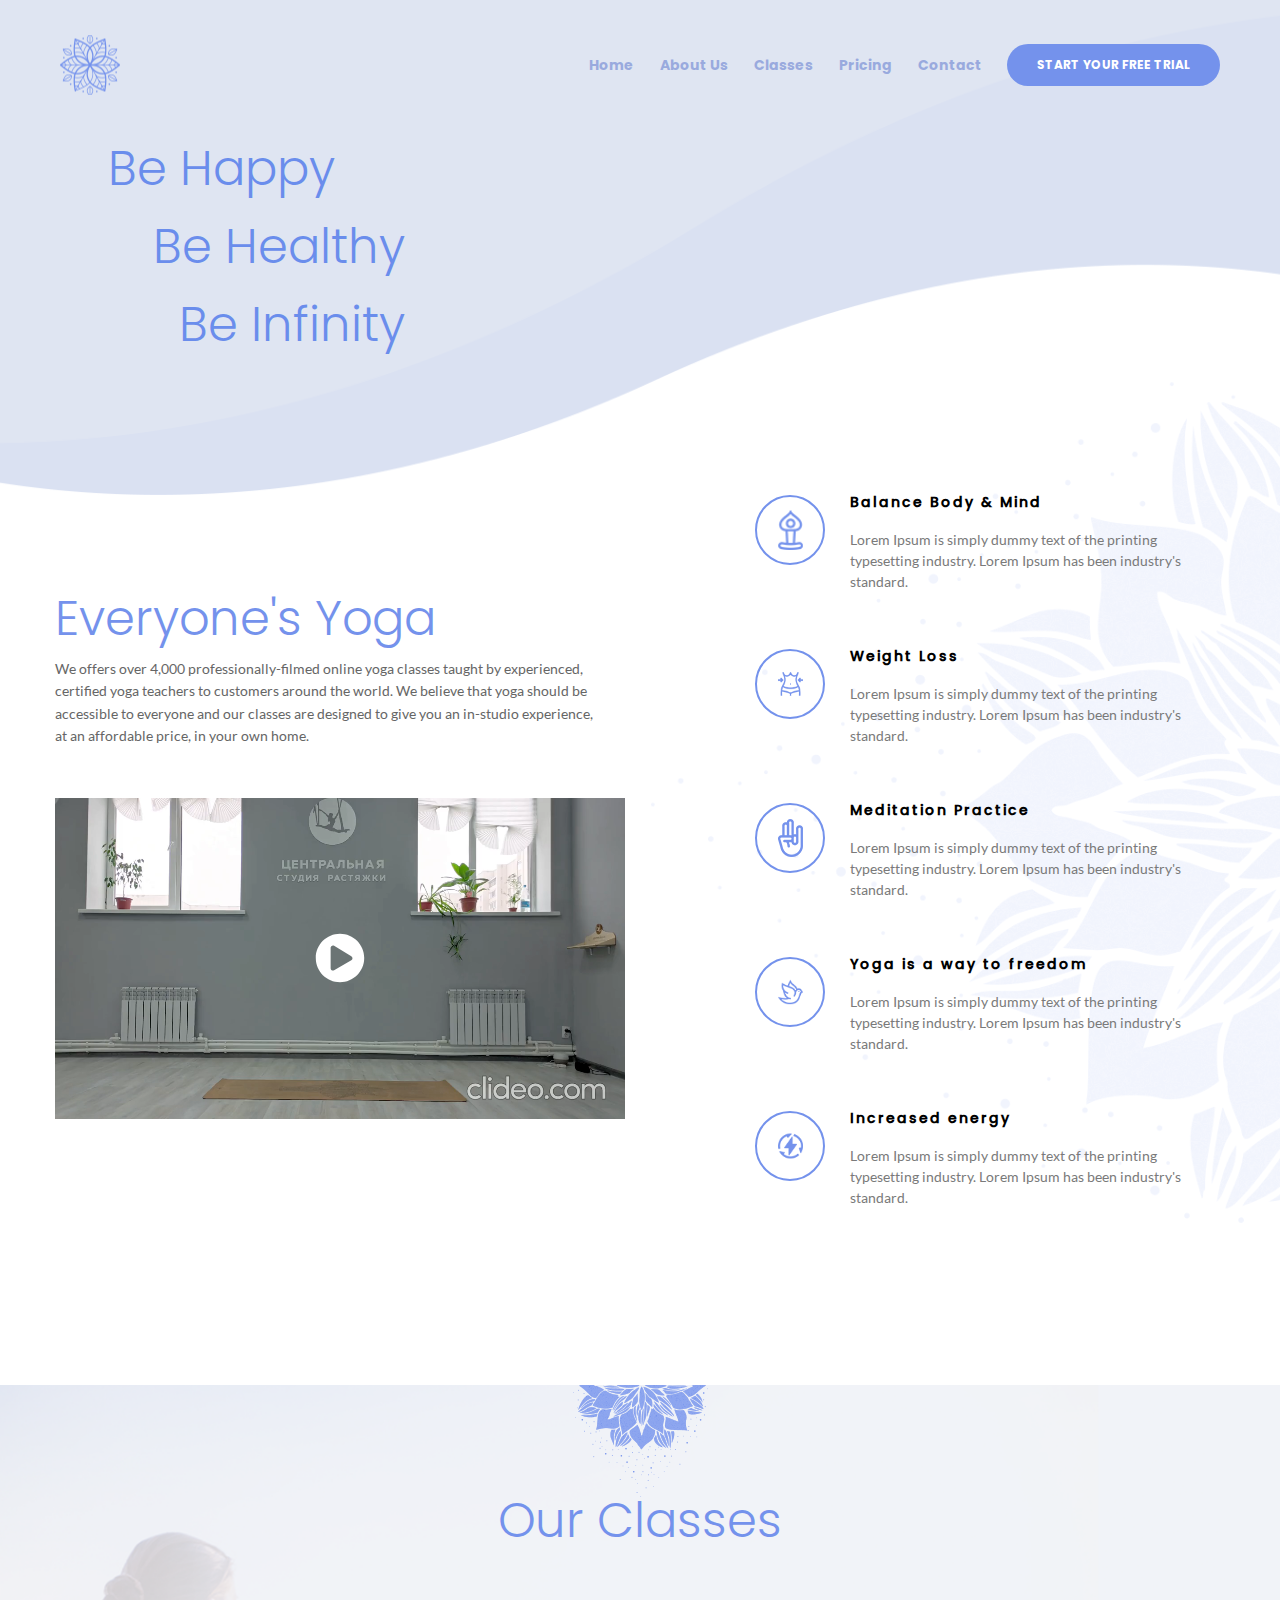
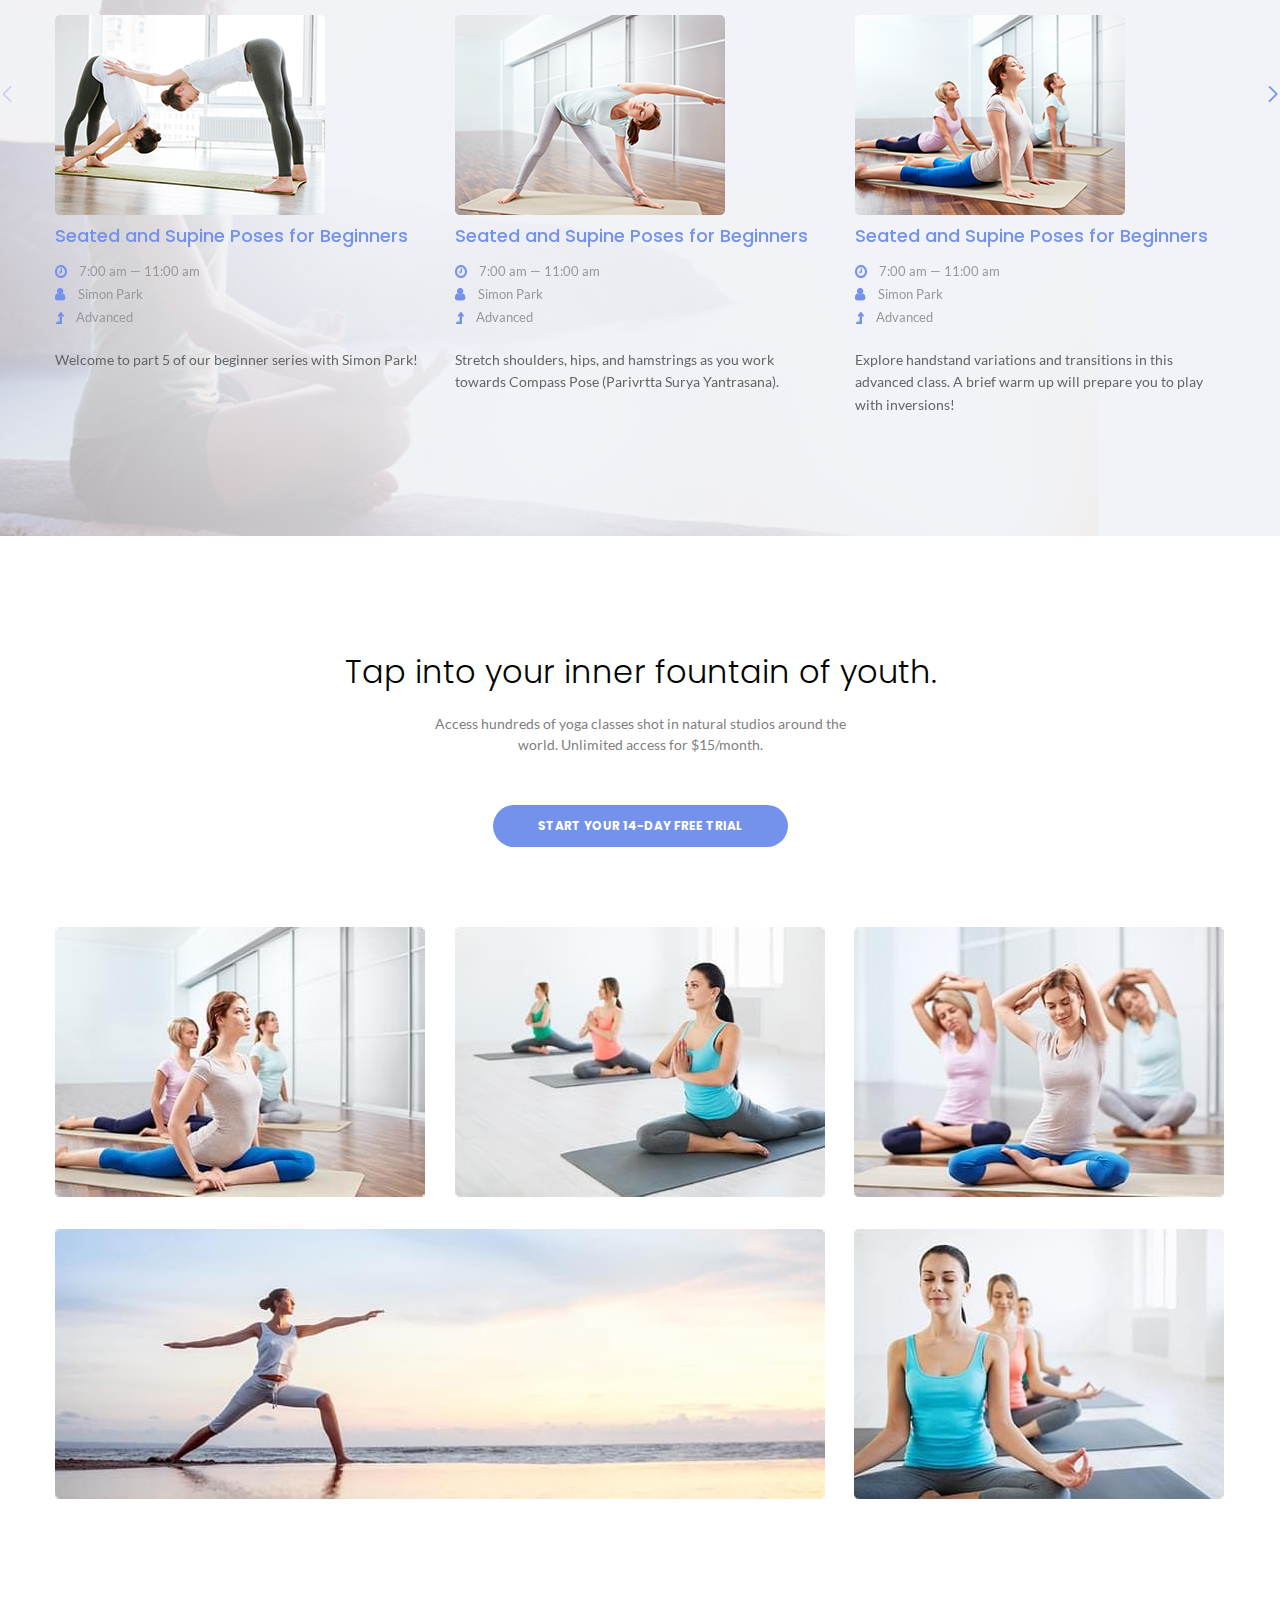
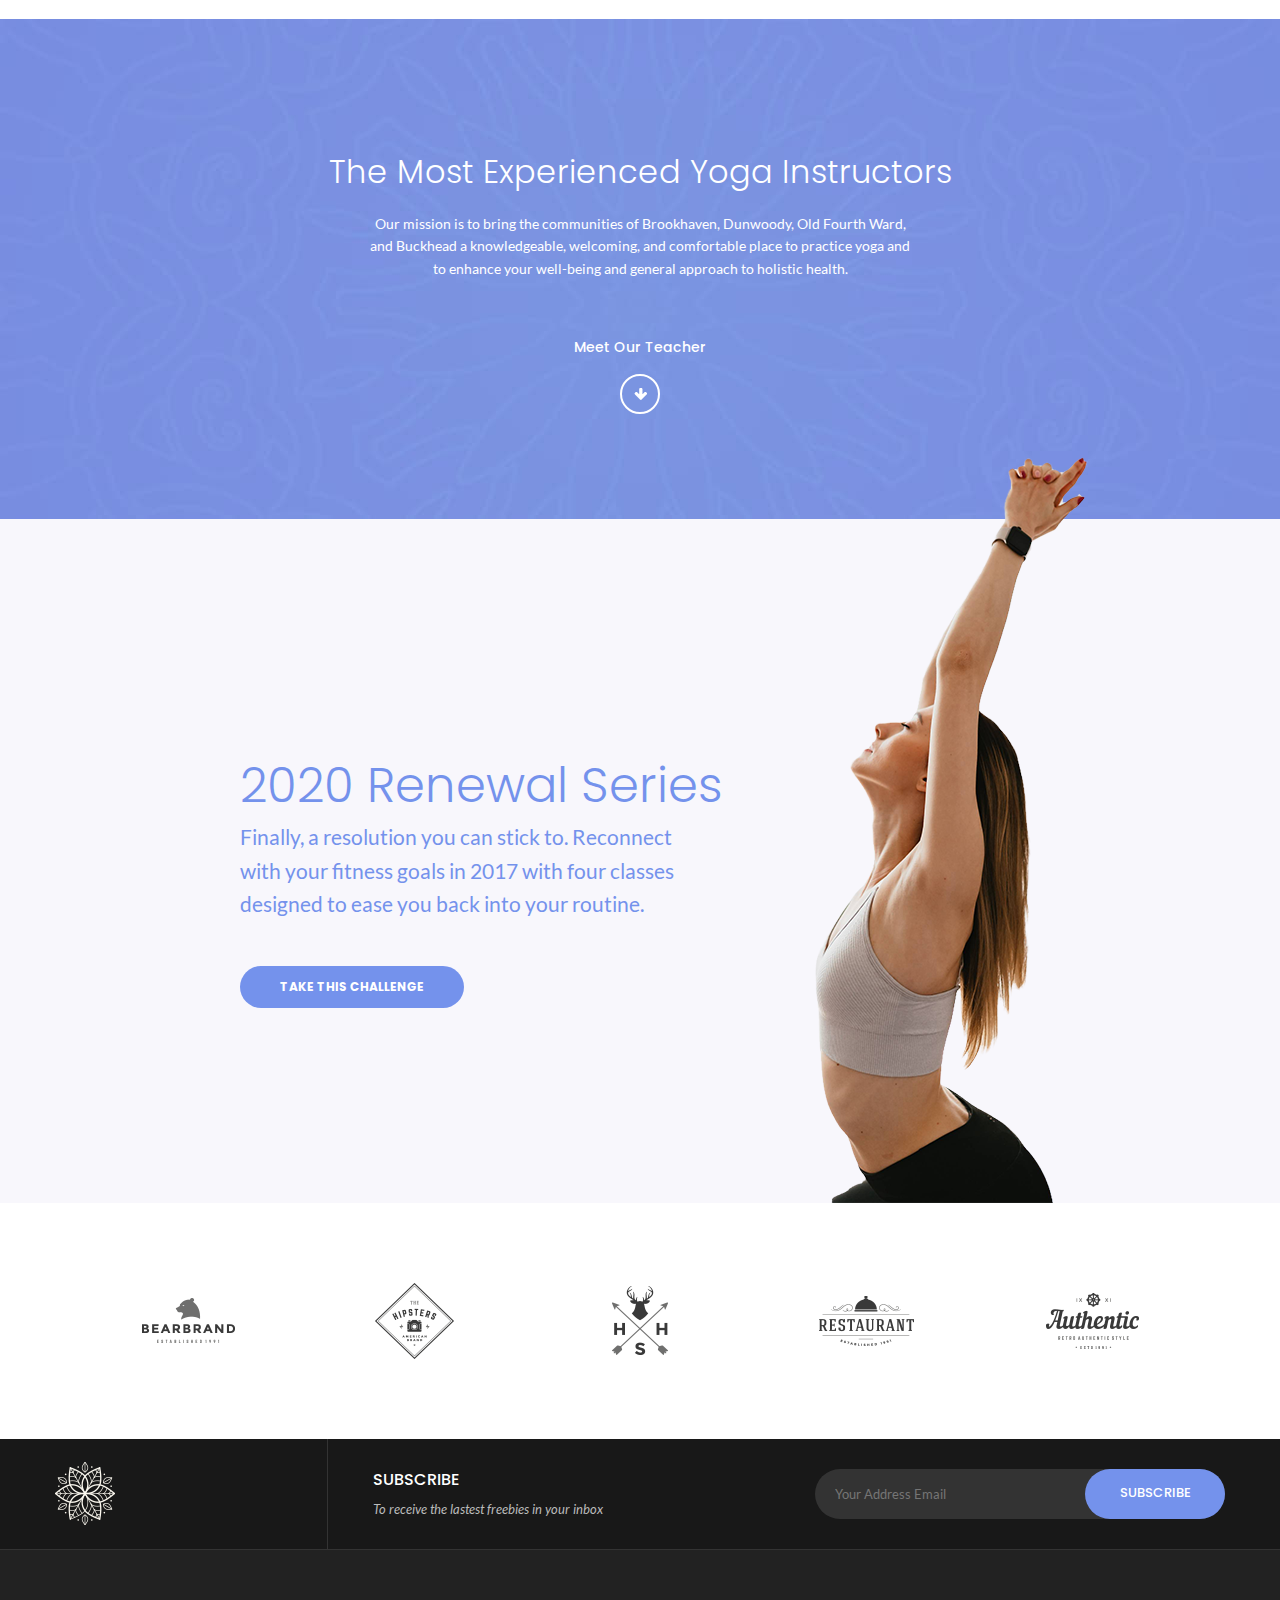
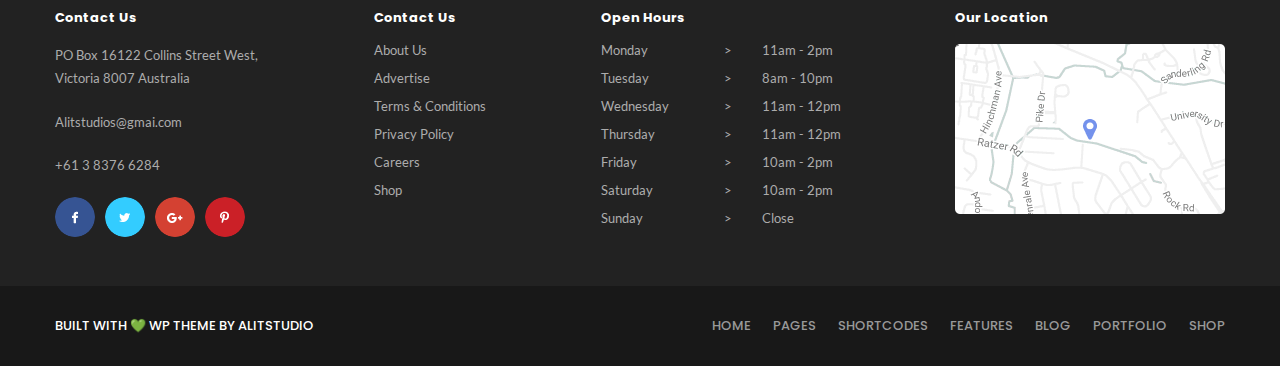
==== commit fc92eb6f: "add adaptive all pages" ====
--- a/index.html
+++ b/index.html
@@ -10,10 +10,10 @@
     <section class="intro">
         <header>
             <a class="logo" href="#"></a>
-            <div class="nav">
+            <nav class="nav">
                 <ul class="menu">
                     <li class="menu-item">
-                        <a href="#">Home</a>
+                        <a href="./index.html">Home</a>
                     </li>
                     <li class="menu-item">
                         <a href="./about-us.html">About Us</a>
@@ -25,16 +25,34 @@
                         <a href="./pricing.html">Pricing</a>
                     </li>
                     <li class="menu-item">
-                        <a href="#">Blog</a>
-                    </li>
-                    <li class="menu-item">
-                        <a href="#">Login</a>
-                    </li>
-                    <li class="menu-item">
                         <a href="./contact.html">Contact</a>
                     </li>
                 </ul>
                 <button class="nav-button main-button">Start your free trial</button>
+            </nav>
+            <div class="min-header">
+                <a href="#" class="menu-burger">
+                    <span></span>
+                </a>
+                <div class="min-nav">
+                    <ul class="min-menu">
+                        <li class="min-menu-item">
+                            <a href="./index.html">Home</a>
+                        </li>
+                        <li class="min-menu-item">
+                            <a href="./about-us.html">About Us</a>
+                        </li>
+                        <li class="min-menu-item">
+                            <a href="./classes.html">Classes</a>
+                        </li>
+                        <li class="min-menu-item">
+                            <a href="./pricing.html">Pricing</a>
+                        </li>
+                        <li class="min-menu-item">
+                            <a href="./contact.html">Contact</a>
+                        </li>
+                    </ul>
+                </div>
             </div>
         </header>
         <div class="container">
@@ -52,7 +70,10 @@
             <div class="about-block">
                 <h2 class="about-block-title">Everyone's Yoga</h2>
                 <p class="about-block-text">We offers over 4,000 professionally-filmed online yoga classes taught by experienced, certified yoga teachers to customers around the world. We believe that yoga should be accessible to everyone and our classes are designed to give you an in-studio experience, at an affordable price, in your own home. </p>
-                <video src=""></video>
+                <div class="video-wr">
+                    <video class="block-video" controls preload="metadata" src="./video/yoga.mp4"></video>
+                    <a class="btn-play"><svg class="svg" viewBox="0 0 512 512"><path d="M256 8C119 8 8 119 8 256s111 248 248 248 248-111 248-248S393 8 256 8zm115.7 272l-176 101c-15.8 8.8-35.7-2.5-35.7-21V152c0-18.4 19.8-29.8 35.7-21l176 107c16.4 9.2 16.4 32.9 0 42z"></path></svg></a>
+                </div>
             </div>
             <div class="about-reason">
                 <div class="about-reason-item">
@@ -124,8 +145,8 @@
             <div class="main-slider-wrapper swiper-container">
                     <div class="classes-slider swiper-wrapper">
                         <div class="classes-slide swiper-slide">
-                            <img src="./image/home/classes/img-classes-1.png" alt="img-classes-1" class="classes-slide-img">
-                            <h3 class="classes-slide-title">Seated and Supine Poses for Beginners</h3>
+                            <a href="./single.html"><img src="./image/home/classes/img-classes-1.png" alt="img-classes-1" class="classes-slide-img"></a>
+                            <a href="./single.html" class="classes-slide-title">Seated and Supine Poses for Beginners</a>
                             <div class="classes-slide-dis">
                                 <div class="dis-item">
                                     <img src="./image/home/classes/icon-classes-1.png" alt="">
@@ -143,8 +164,8 @@
                             <p class="classes-slide-text">Welcome to part 5 of our beginner series with Simon Park! </p>
                         </div>
                         <div class="classes-slide swiper-slide">
-                            <img src="./image/home/classes/img-classes-2.png" alt="img-classes-1" class="classes-slide-img">
-                            <h3 class="classes-slide-title">Seated and Supine Poses for Beginners</h3>
+                            <a href="./single.html"><img src="./image/home/classes/img-classes-2.png" alt="img-classes-1" class="classes-slide-img"></a>
+                            <a href="./single.html" class="classes-slide-title">Seated and Supine Poses for Beginners</a>
                             <div class="classes-slide-dis">
                                 <div class="dis-item">
                                     <img src="./image/home/classes/icon-classes-1.png" alt="">
@@ -162,8 +183,8 @@
                             <p class="classes-slide-text">Stretch shoulders, hips, and hamstrings as you work towards Compass Pose (Parivrtta Surya Yantrasana).</p>
                         </div>
                         <div class="classes-slide swiper-slide">
-                            <img src="./image/home/classes/img-classes-3.png" alt="img-classes-1" class="classes-slide-img">
-                            <h3 class="classes-slide-title">Seated and Supine Poses for Beginners</h3>
+                            <a href="./single.html"><img src="./image/home/classes/img-classes-3.png" alt="img-classes-1" class="classes-slide-img"></a>
+                            <a href="./single.html" class="classes-slide-title">Seated and Supine Poses for Beginners</a>
                             <div class="classes-slide-dis">
                                 <div class="dis-item">
                                     <img src="./image/home/classes/icon-classes-1.png" alt="">
@@ -181,8 +202,8 @@
                             <p class="classes-slide-text">Explore handstand variations and transitions in this advanced class. A brief warm up will prepare you to play with inversions! </p>
                         </div>
                         <div class="classes-slide swiper-slide">
-                            <img src="./image/home/classes/img-classes-4.png" alt="img-classes-1" class="classes-slide-img">
-                            <h3 class="classes-slide-title">Seated and Supine Poses for Beginners</h3>
+                            <a href="./single.html"><img src="./image/home/classes/img-classes-4.png" alt="img-classes-1" class="classes-slide-img"></a>
+                            <a href="./single.html" class="classes-slide-title">Seated and Supine Poses for Beginners</a>
                             <div class="classes-slide-dis">
                                 <div class="dis-item">
                                     <img src="./image/home/classes/icon-classes-1.png" alt="">
@@ -200,8 +221,8 @@
                             <p class="classes-slide-text">Amanda Botur has created a class to help you prepare for the hormonal shifts and rising emotions that may occur in the days ...</p>
                         </div>
                         <div class="classes-slide swiper-slide">
-                            <img src="./image/home/classes/img-classes-1.png" alt="img-classes-1" class="classes-slide-img">
-                            <h3 class="classes-slide-title">Seated and Supine Poses for Beginners</h3>
+                            <a href="./single.html"><img src="./image/home/classes/img-classes-1.png" alt="img-classes-1" class="classes-slide-img"></a>
+                            <a href="./single.html" class="classes-slide-title">Seated and Supine Poses for Beginners</a>
                             <div class="classes-slide-dis">
                                 <div class="dis-item">
                                     <img src="./image/home/classes/icon-classes-1.png" alt="">
@@ -219,8 +240,8 @@
                             <p class="classes-slide-text">Welcome to part 5 of our beginner series with Simon Park! </p>
                         </div>
                         <div class="classes-slide swiper-slide">
-                            <img src="./image/home/classes/img-classes-2.png" alt="img-classes-1" class="classes-slide-img">
-                            <h3 class="classes-slide-title">Seated and Supine Poses for Beginners</h3>
+                            <a href="./single.html"><img src="./image/home/classes/img-classes-2.png" alt="img-classes-1" class="classes-slide-img"></a>
+                            <a href="./single.html" class="classes-slide-title">Seated and Supine Poses for Beginners</a>
                             <div class="classes-slide-dis">
                                 <div class="dis-item">
                                     <img src="./image/home/classes/icon-classes-1.png" alt="">
@@ -250,21 +271,11 @@
             <h2 class="gallery-suptitle">Access hundreds of yoga classes shot in natural studios around the world. Unlimited access for $15/month.</h2>
             <button class="gallery-button main-button">Start Your 14-Day Free Trial</button>
             <div class="gallery-images">
-                <div class="gallery-images-item">
-                    <img src="./image/home/gallery/img-gallery-1.jpg" alt="">
-                </div>
-                <div class="gallery-images-item">
-                    <img src="./image/home/gallery/img-gallery-2.jpg" alt="">
-                </div>
-                <div class="gallery-images-item">
-                    <img src="./image/home/gallery/img-gallery-3.jpg" alt="">
-                </div>
-                <div class="gallery-images-item">
-                    <img src="./image/home/gallery/img-gallery-4.jpg" alt="">
-                </div>
-                <div class="gallery-images-item">
-                    <img src="./image/home/gallery/img-gallery-5.jpg" alt="">
-                </div>
+                <img class="gallery-image-1" src="./image/home/gallery/img-gallery-1.jpg" alt="">
+                <img class="gallery-image-2" src="./image/home/gallery/img-gallery-2.jpg" alt="">
+                <img class="gallery-image-3" src="./image/home/gallery/img-gallery-3.jpg" alt="">
+                <img class="gallery-image-4" src="./image/home/gallery/img-gallery-4.jpg" alt="">
+                <img class="gallery-image-5" src="./image/home/gallery/img-gallery-5.jpg" alt="">
             </div>
         </div>
     </section>
@@ -371,7 +382,7 @@
     </section>
 
     <section class="call">
-        <div class="container">
+        <div class="container call-wrapper">
             <h2 class="call-title">2020 Renewal Series</h2>
             <p class="call-text">Finally, a resolution you can stick to. Reconnect with your fitness goals in 2017 with four classes designed to ease you back into your routine.</p>
             <button class="main-button call-button">take this challenge</button>
@@ -383,19 +394,19 @@
         <div class="container">
             <div class="logo-wrapper">
                 <div class="logo-item">
-                    <img src="./image/home/logo/logo-1.png" alt="">
+                    <a href="#"><img src="./image/home/logo/logo-1.png" alt=""></a>
                 </div>
                 <div class="logo-item">
-                    <img src="./image/home/logo/logo-2.png" alt="">
+                    <a href="#"><img src="./image/home/logo/logo-2.png" alt=""></a>
                 </div>
                 <div class="logo-item">
-                    <img src="./image/home/logo/logo-3.png" alt="">
+                    <a href="#"><img src="./image/home/logo/logo-3.png" alt=""></a>
                 </div>
                 <div class="logo-item">
-                    <img src="./image/home/logo/logo-4.png" alt="">
+                    <a href="#"><img src="./image/home/logo/logo-4.png" alt=""></a>
                 </div>
                 <div class="logo-item">
-                    <img src="./image/home/logo/logo-5.png" alt="">
+                    <a href="#"><img src="./image/home/logo/logo-5.png" alt=""></a>
                 </div>
             </div>
         </div>
@@ -406,16 +417,16 @@
             <div class="container subscribe">
                 <div class="subscribe">
                     <div class="subscribe-logo">
-                        <img src="./image/footer/logo-footer.png" alt="footer logo">
+                        <a href="#"><img src="./image/footer/logo-footer.png" alt="footer logo"></a>
                     </div>
                     <div class="subscribe-dis">
                         <h3 class="subscribe-dis-title">subscribe</h3>
                         <p  class="subscribe-dis-suptitle">To receive the lastest freebies in your inbox</p>
                     </div>
-                    <div class="subscribe-form">
+                    <form class="subscribe-form">
                         <input type="text" placeholder="Your Address Email"> 
                         <button>subscribe</button>
-                    </div>
+                    </form>
                 </div>
             </div>
         </div>
@@ -425,8 +436,8 @@
                     <h3 class="top-title">Contact Us</h3>
                     <p class="top-contacts-content">PO Box 16122 Collins Street West,
                         Victoria 8007 Australia</p>
-                    <p class="top-contacts-content">Alitstudios@gmai.com</p>
-                    <p class="top-contacts-content">+61 3 8376 6284</p>
+                    <a class="top-contacts-content link" href="mailto:Alitstudios@gmai.com">Alitstudios@gmai.com</a>
+                    <a class="top-contacts-content link" href="tel:+61 3 8376 6284">+61 3 8376 6284</a>
                     <div class="top-social">
                         <div class="top-social-link facebook">
                             <a href="#"></a>
@@ -444,12 +455,12 @@
                 </div>
                 <div class="top-links">
                     <h3 class="top-title">Contact Us</h3>
-                    <p class="top-links-item">About Us</p>
-                    <p class="top-links-item">Advertise</p>
-                    <p class="top-links-item">Terms & Conditions</p>
-                    <p class="top-links-item">Privacy Policy</p>
-                    <p class="top-links-item">Careers</p>
-                    <p class="top-links-item">Shop</p>
+                    <a href="#" class="top-links-item link">About Us</a>
+                    <a href="#" class="top-links-item link">Advertise</a>
+                    <a href="#" class="top-links-item link">Terms & Conditions</a>
+                    <a href="#" class="top-links-item link">Privacy Policy</a>
+                    <a href="#" class="top-links-item link">Careers</a>
+                    <a href="#" class="top-links-item link">Shop</a>
                 </div>
                 <div class="top-time">
                     <h3 class="top-title">Open Hours</h3>
@@ -521,6 +532,67 @@
                 </div>
             </div>
         </div>
+        <div class="min-footer">
+            <div class="contacts-min">
+                <div class="top-header">
+                    <h3 class="top-title">Contact Us:</h3>
+                    <p class="top-contacts-content">PO Box 16122 Collins Street West,
+                    Victoria 8007 Australia</p>
+                    <p class="top-contacts-content">Alitstudios@gmai.com</p>
+                    <p class="top-contacts-content">+61 3 8376 6284</p>
+                </div>
+                <div class="top-social">
+                    <div class="top-social-link facebook">
+                        <a href="#"></a>
+                    </div>
+                    <div class="top-social-link twitter">
+                        <a href="#"></a>
+                    </div>
+                    <div class="top-social-link google">
+                        <a href="#"></a>
+                    </div>
+                    <div class="top-social-link pinterest">
+                        <a href="#"></a>
+                    </div>
+                </div>
+            </div>
+            <div class="top-time">
+                <h3 class="top-title">Open Hours</h3>
+                <div class="top-time-content">
+                    <div class="top-time-days">
+                        <p>Monday</p>
+                        <p>Tuesday</p>
+                        <p>Wednesday</p>
+                        <p>Thursday</p>
+                        <p>Friday</p>
+                        <p>Saturday</p>
+                        <p>Sunday</p>
+                    </div>
+                    <div class="top-time-arrows">
+                        <p>></p>
+                        <p>></p>
+                        <p>></p>
+                        <p>></p>
+                        <p>></p>
+                        <p>></p>
+                        <p>></p>
+                    </div>
+                    <div class="top-time-hours">
+                        <p>11am - 2pm</p>
+                        <p>8am - 10pm</p>
+                        <p>11am - 12pm</p>
+                        <p>11am - 12pm</p>
+                        <p>10am - 2pm</p>
+                        <p>10am - 2pm</p>
+                        <p>Close</p>
+                    </div>
+                </div>
+            </div>
+            <div class="top-location">
+                <h3 class="top-title">Our Location</h3>
+                <img src="./image/footer/map.png" alt="">
+            </div>
+        </div>
     </footer>
 
 
--- a/css/style.min.css
+++ b/css/style.min.css
@@ -1 +1 @@
-/*! normalize.css v8.0.1 | MIT License | github.com/necolas/normalize.css */html{line-height:1.15;-webkit-text-size-adjust:100%}body{margin:0}main{display:block}h1{font-size:2em;margin:0.67em 0}hr{-webkit-box-sizing:content-box;box-sizing:content-box;height:0;overflow:visible}pre{font-family:monospace, monospace;font-size:1em}a{background-color:transparent}abbr[title]{border-bottom:none;text-decoration:underline;-webkit-text-decoration:underline dotted;text-decoration:underline dotted}b,strong{font-weight:bolder}code,kbd,samp{font-family:monospace, monospace;font-size:1em}small{font-size:80%}sub,sup{font-size:75%;line-height:0;position:relative;vertical-align:baseline}sub{bottom:-0.25em}sup{top:-0.5em}img{border-style:none}button,input,optgroup,select,textarea{font-family:inherit;font-size:100%;line-height:1.15;margin:0}button,input{overflow:visible}button,select{text-transform:none}button,[type="button"],[type="reset"],[type="submit"]{-webkit-appearance:button}button::-moz-focus-inner,[type="button"]::-moz-focus-inner,[type="reset"]::-moz-focus-inner,[type="submit"]::-moz-focus-inner{border-style:none;padding:0}button:-moz-focusring,[type="button"]:-moz-focusring,[type="reset"]:-moz-focusring,[type="submit"]:-moz-focusring{outline:1px dotted ButtonText}fieldset{padding:0.35em 0.75em 0.625em}legend{-webkit-box-sizing:border-box;box-sizing:border-box;color:inherit;display:table;max-width:100%;padding:0;white-space:normal}progress{vertical-align:baseline}textarea{overflow:auto}[type="checkbox"],[type="radio"]{-webkit-box-sizing:border-box;box-sizing:border-box;padding:0}[type="number"]::-webkit-inner-spin-button,[type="number"]::-webkit-outer-spin-button{height:auto}[type="search"]{-webkit-appearance:textfield;outline-offset:-2px}[type="search"]::-webkit-search-decoration{-webkit-appearance:none}::-webkit-file-upload-button{-webkit-appearance:button;font:inherit}details{display:block}summary{display:list-item}template{display:none}[hidden]{display:none}*{padding:0;margin:0;border:0}*,*:before,*:after{-webkit-box-sizing:border-box;box-sizing:border-box}a:focus,a:active{outline:none}nav,footer,header,aside{display:block}html,body{height:100%;width:100%;font-size:100%;line-height:1;font-size:14px;-ms-text-size-adjust:100%;-moz-text-size-adjust:100%;-webkit-text-size-adjust:100%}input,button,textarea{font-family:inherit}input::-ms-clear{display:none}button{cursor:pointer}button::-moz-focus-inner{padding:0;border:0}a,a:visited{text-decoration:none}a:hover{text-decoration:none}ul li{list-style:none}img{vertical-align:top}h1,h2,h3,h4,h5,h6{font-size:inherit;font-weight:400}button:active,button:focus{outline:none}button::-moz-focus-inner{border:0}.container{max-width:1180px;width:100%;padding:0 5px;margin:0 auto}body{font-size:14px;font-family:'Lato-Regular', serif;overflow-x:hidden}img{display:-webkit-box;display:-ms-flexbox;display:flex}.main-button{font-family:'Poppins-Bold', serif;border-radius:30px;background-color:#7492ec;padding:14px 30px;text-transform:uppercase;font-size:12px}.main-button a{color:#fff}.main-button:hover{cursor:pointer}@font-face{font-family:'Lato-regular';src:url("../fonts/Lato-Regular.woff2"),url("../fonts/Lato-Regular.ttf");font-display:swap}@font-face{font-family:'Lato-Italic';src:url("../fonts/Lato-Italic.woff2"),url("../fonts/Lato-Italic.ttf");font-display:swap}@font-face{font-family:'Lato-Bold';src:url("../fonts/Lato-Bold.woff2"),url("../fonts/Lato-Bold.ttf");font-display:swap}@font-face{font-family:'Poppins-Bold';src:url("../fonts/Poppins-Bold.woff2"),url("../fonts/Poppins-Bold.ttf");font-display:swap}@font-face{font-family:'Poppins-Light';src:url("../fonts/Poppins-Light.woff2"),url("../fonts/Poppins-Light.ttf");font-display:swap}@font-face{font-family:'Poppins-Medium';src:url("../fonts/Poppins-Medium.woff2"),url("../fonts/Poppins-Medium.ttf");font-display:swap}@font-face{font-family:'Poppins-Regular';src:url("../fonts/Poppins-Regular.woff2"),url("../fonts/Poppins-Regular.ttf");font-display:swap}@font-face{font-family:'Droid-Italic';src:url("../fonts/Droid-italic.woff2"),url("../fonts/Droid-italic.ttf");font-display:swap}@font-face{font-family:'Droid-Regular';src:url("../fonts/Droid-regular.woff2"),url("../fonts/Droid-regular.ttf");font-display:swap}@font-face{font-family:'swiper-icons';src:url("data:application/font-woff;charset=utf-8;base64, [base64]//wADZ2x5ZgAAAywAAADMAAAD2MHtryVoZWFkAAABbAAAADAAAAA2E2+eoWhoZWEAAAGcAAAAHwAAACQC9gDzaG10eAAAAigAAAAZAAAArgJkABFsb2NhAAAC0AAAAFoAAABaFQAUGG1heHAAAAG8AAAAHwAAACAAcABAbmFtZQAAA/gAAAE5AAACXvFdBwlwb3N0AAAFNAAAAGIAAACE5s74hXjaY2BkYGAAYpf5Hu/j+W2+MnAzMYDAzaX6QjD6/4//Bxj5GA8AuRwMYGkAPywL13jaY2BkYGA88P8Agx4j+/8fQDYfA1AEBWgDAIB2BOoAeNpjYGRgYNBh4GdgYgABEMnIABJzYNADCQAACWgAsQB42mNgYfzCOIGBlYGB0YcxjYGBwR1Kf2WQZGhhYGBiYGVmgAFGBiQQkOaawtDAoMBQxXjg/wEGPcYDDA4wNUA2CCgwsAAAO4EL6gAAeNpj2M0gyAACqxgGNWBkZ2D4/wMA+xkDdgAAAHjaY2BgYGaAYBkGRgYQiAHyGMF8FgYHIM3DwMHABGQrMOgyWDLEM1T9/w8UBfEMgLzE////P/5//f/V/xv+r4eaAAeMbAxwIUYmIMHEgKYAYjUcsDAwsLKxc3BycfPw8jEQA/[base64]/uznmfPFBNODM2K7MTQ45YEAZqGP81AmGGcF3iPqOop0r1SPTaTbVkfUe4HXj97wYE+yNwWYxwWu4v1ugWHgo3S1XdZEVqWM7ET0cfnLGxWfkgR42o2PvWrDMBSFj/IHLaF0zKjRgdiVMwScNRAoWUoH78Y2icB/yIY09An6AH2Bdu/UB+yxopYshQiEvnvu0dURgDt8QeC8PDw7Fpji3fEA4z/PEJ6YOB5hKh4dj3EvXhxPqH/SKUY3rJ7srZ4FZnh1PMAtPhwP6fl2PMJMPDgeQ4rY8YT6Gzao0eAEA409DuggmTnFnOcSCiEiLMgxCiTI6Cq5DZUd3Qmp10vO0LaLTd2cjN4fOumlc7lUYbSQcZFkutRG7g6JKZKy0RmdLY680CDnEJ+UMkpFFe1RN7nxdVpXrC4aTtnaurOnYercZg2YVmLN/d/gczfEimrE/fs/bOuq29Zmn8tloORaXgZgGa78yO9/cnXm2BpaGvq25Dv9S4E9+5SIc9PqupJKhYFSSl47+Qcr1mYNAAAAeNptw0cKwkAAAMDZJA8Q7OUJvkLsPfZ6zFVERPy8qHh2YER+3i/BP83vIBLLySsoKimrqKqpa2hp6+jq6RsYGhmbmJqZSy0sraxtbO3sHRydnEMU4uR6yx7JJXveP7WrDycAAAAAAAH//wACeNpjYGRgYOABYhkgZgJCZgZNBkYGLQZtIJsFLMYAAAw3ALgAeNolizEKgDAQBCchRbC2sFER0YD6qVQiBCv/H9ezGI6Z5XBAw8CBK/m5iQQVauVbXLnOrMZv2oLdKFa8Pjuru2hJzGabmOSLzNMzvutpB3N42mNgZGBg4GKQYzBhYMxJLMlj4GBgAYow/P/PAJJhLM6sSoWKfWCAAwDAjgbRAAB42mNgYGBkAIIbCZo5IPrmUn0hGA0AO8EFTQAA") format("woff");font-weight:400;font-style:normal}:root{--swiper-theme-color: #007aff}.swiper-container{margin-left:auto;margin-right:auto;position:relative;overflow:hidden;list-style:none;padding:0;z-index:1}.swiper-container-vertical>.swiper-wrapper{-webkit-box-orient:vertical;-webkit-box-direction:normal;-ms-flex-direction:column;flex-direction:column}.swiper-wrapper{position:relative;width:100%;height:100%;z-index:1;display:-webkit-box;display:-ms-flexbox;display:flex;-webkit-transition-property:-webkit-transform;transition-property:-webkit-transform;-o-transition-property:transform;transition-property:transform;transition-property:transform, -webkit-transform;-webkit-box-sizing:content-box;box-sizing:content-box}.swiper-container-android .swiper-slide,.swiper-wrapper{-webkit-transform:translate3d(0px, 0, 0);transform:translate3d(0px, 0, 0)}.swiper-container-multirow>.swiper-wrapper{-ms-flex-wrap:wrap;flex-wrap:wrap}.swiper-container-multirow-column>.swiper-wrapper{-ms-flex-wrap:wrap;flex-wrap:wrap;-webkit-box-orient:vertical;-webkit-box-direction:normal;-ms-flex-direction:column;flex-direction:column}.swiper-container-free-mode>.swiper-wrapper{-webkit-transition-timing-function:ease-out;-o-transition-timing-function:ease-out;transition-timing-function:ease-out;margin:0 auto}.swiper-container-pointer-events{-ms-touch-action:pan-y;touch-action:pan-y}.swiper-container-pointer-events.swiper-container-vertical{-ms-touch-action:pan-x;touch-action:pan-x}.swiper-slide{-ms-flex-negative:0;flex-shrink:0;width:100%;height:100%;position:relative;-webkit-transition-property:-webkit-transform;transition-property:-webkit-transform;-o-transition-property:transform;transition-property:transform;transition-property:transform, -webkit-transform}.swiper-slide-invisible-blank{visibility:hidden}.swiper-container-autoheight,.swiper-container-autoheight .swiper-slide{height:auto}.swiper-container-autoheight .swiper-wrapper{-webkit-box-align:start;-ms-flex-align:start;align-items:flex-start;-webkit-transition-property:height, -webkit-transform;transition-property:height, -webkit-transform;-o-transition-property:transform, height;transition-property:transform, height;transition-property:transform, height, -webkit-transform}.swiper-container-3d{-webkit-perspective:1200px;perspective:1200px}.swiper-container-3d .swiper-wrapper,.swiper-container-3d .swiper-slide,.swiper-container-3d .swiper-slide-shadow-left,.swiper-container-3d .swiper-slide-shadow-right,.swiper-container-3d .swiper-slide-shadow-top,.swiper-container-3d .swiper-slide-shadow-bottom,.swiper-container-3d .swiper-cube-shadow{-webkit-transform-style:preserve-3d;transform-style:preserve-3d}.swiper-container-3d .swiper-slide-shadow-left,.swiper-container-3d .swiper-slide-shadow-right,.swiper-container-3d .swiper-slide-shadow-top,.swiper-container-3d .swiper-slide-shadow-bottom{position:absolute;left:0;top:0;width:100%;height:100%;pointer-events:none;z-index:10}.swiper-container-3d .swiper-slide-shadow-left{background-image:-webkit-gradient(linear, right top, left top, from(rgba(0,0,0,0.5)), to(rgba(0,0,0,0)));background-image:-o-linear-gradient(right, rgba(0,0,0,0.5), rgba(0,0,0,0));background-image:linear-gradient(to left, rgba(0,0,0,0.5), rgba(0,0,0,0))}.swiper-container-3d .swiper-slide-shadow-right{background-image:-webkit-gradient(linear, left top, right top, from(rgba(0,0,0,0.5)), to(rgba(0,0,0,0)));background-image:-o-linear-gradient(left, rgba(0,0,0,0.5), rgba(0,0,0,0));background-image:linear-gradient(to right, rgba(0,0,0,0.5), rgba(0,0,0,0))}.swiper-container-3d .swiper-slide-shadow-top{background-image:-webkit-gradient(linear, left bottom, left top, from(rgba(0,0,0,0.5)), to(rgba(0,0,0,0)));background-image:-o-linear-gradient(bottom, rgba(0,0,0,0.5), rgba(0,0,0,0));background-image:linear-gradient(to top, rgba(0,0,0,0.5), rgba(0,0,0,0))}.swiper-container-3d .swiper-slide-shadow-bottom{background-image:-webkit-gradient(linear, left top, left bottom, from(rgba(0,0,0,0.5)), to(rgba(0,0,0,0)));background-image:-o-linear-gradient(top, rgba(0,0,0,0.5), rgba(0,0,0,0));background-image:linear-gradient(to bottom, rgba(0,0,0,0.5), rgba(0,0,0,0))}.swiper-container-css-mode>.swiper-wrapper{overflow:auto;scrollbar-width:none;-ms-overflow-style:none}.swiper-container-css-mode>.swiper-wrapper::-webkit-scrollbar{display:none}.swiper-container-css-mode>.swiper-wrapper>.swiper-slide{scroll-snap-align:start start}.swiper-container-horizontal.swiper-container-css-mode>.swiper-wrapper{-webkit-scroll-snap-type:x mandatory;-ms-scroll-snap-type:x mandatory;scroll-snap-type:x mandatory}.swiper-container-vertical.swiper-container-css-mode>.swiper-wrapper{-webkit-scroll-snap-type:y mandatory;-ms-scroll-snap-type:y mandatory;scroll-snap-type:y mandatory}:root{--swiper-navigation-size: 44px}.swiper-button-prev,.swiper-button-next{position:absolute;top:50%;width:calc(var(--swiper-navigation-size) / 44 * 27);height:var(--swiper-navigation-size);margin-top:calc(-1 * var(--swiper-navigation-size) / 2);z-index:10;cursor:pointer;display:-webkit-box;display:-ms-flexbox;display:flex;-webkit-box-align:center;-ms-flex-align:center;align-items:center;-webkit-box-pack:center;-ms-flex-pack:center;justify-content:center;color:var(--swiper-navigation-color, var(--swiper-theme-color))}.swiper-button-prev.swiper-button-disabled,.swiper-button-next.swiper-button-disabled{opacity:0.35;cursor:auto;pointer-events:none}.swiper-button-prev:after,.swiper-button-next:after{font-family:swiper-icons;font-size:var(--swiper-navigation-size);text-transform:none !important;letter-spacing:0;text-transform:none;font-variant:initial;line-height:1}.swiper-button-prev,.swiper-container-rtl .swiper-button-next{left:10px;right:auto}.swiper-button-prev:after,.swiper-container-rtl .swiper-button-next:after{content:'prev'}.swiper-button-next,.swiper-container-rtl .swiper-button-prev{right:10px;left:auto}.swiper-button-next:after,.swiper-container-rtl .swiper-button-prev:after{content:'next'}.swiper-button-prev.swiper-button-white,.swiper-button-next.swiper-button-white{--swiper-navigation-color: #fff}.swiper-button-prev.swiper-button-black,.swiper-button-next.swiper-button-black{--swiper-navigation-color: #000}.swiper-button-lock{display:none}.swiper-pagination{position:absolute;text-align:center;-webkit-transition:300ms opacity;-o-transition:300ms opacity;transition:300ms opacity;-webkit-transform:translate3d(0, 0, 0);transform:translate3d(0, 0, 0);z-index:10}.swiper-pagination.swiper-pagination-hidden{opacity:0}.swiper-pagination-fraction,.swiper-pagination-custom,.swiper-container-horizontal>.swiper-pagination-bullets{bottom:10px;left:0;width:100%}.swiper-pagination-bullets-dynamic{overflow:hidden;font-size:0}.swiper-pagination-bullets-dynamic .swiper-pagination-bullet{-webkit-transform:scale(0.33);-ms-transform:scale(0.33);transform:scale(0.33);position:relative}.swiper-pagination-bullets-dynamic .swiper-pagination-bullet-active{-webkit-transform:scale(1);-ms-transform:scale(1);transform:scale(1)}.swiper-pagination-bullets-dynamic .swiper-pagination-bullet-active-main{-webkit-transform:scale(1);-ms-transform:scale(1);transform:scale(1)}.swiper-pagination-bullets-dynamic .swiper-pagination-bullet-active-prev{-webkit-transform:scale(0.66);-ms-transform:scale(0.66);transform:scale(0.66)}.swiper-pagination-bullets-dynamic .swiper-pagination-bullet-active-prev-prev{-webkit-transform:scale(0.33);-ms-transform:scale(0.33);transform:scale(0.33)}.swiper-pagination-bullets-dynamic .swiper-pagination-bullet-active-next{-webkit-transform:scale(0.66);-ms-transform:scale(0.66);transform:scale(0.66)}.swiper-pagination-bullets-dynamic .swiper-pagination-bullet-active-next-next{-webkit-transform:scale(0.33);-ms-transform:scale(0.33);transform:scale(0.33)}.swiper-pagination-bullet{width:8px;height:8px;display:inline-block;border-radius:50%;background:#000;opacity:0.2}button.swiper-pagination-bullet{border:none;margin:0;padding:0;-webkit-box-shadow:none;box-shadow:none;-webkit-appearance:none;-moz-appearance:none;appearance:none}.swiper-pagination-clickable .swiper-pagination-bullet{cursor:pointer}.swiper-pagination-bullet-active{opacity:1;background:var(--swiper-pagination-color, var(--swiper-theme-color))}.swiper-container-vertical>.swiper-pagination-bullets{right:10px;top:50%;-webkit-transform:translate3d(0px, -50%, 0);transform:translate3d(0px, -50%, 0)}.swiper-container-vertical>.swiper-pagination-bullets .swiper-pagination-bullet{margin:6px 0;display:block}.swiper-container-vertical>.swiper-pagination-bullets.swiper-pagination-bullets-dynamic{top:50%;-webkit-transform:translateY(-50%);-ms-transform:translateY(-50%);transform:translateY(-50%);width:8px}.swiper-container-vertical>.swiper-pagination-bullets.swiper-pagination-bullets-dynamic .swiper-pagination-bullet{display:inline-block;-webkit-transition:200ms top, 200ms -webkit-transform;transition:200ms top, 200ms -webkit-transform;-o-transition:200ms transform, 200ms top;transition:200ms transform, 200ms top;transition:200ms transform, 200ms top, 200ms -webkit-transform}.swiper-container-horizontal>.swiper-pagination-bullets .swiper-pagination-bullet{margin:0 4px}.swiper-container-horizontal>.swiper-pagination-bullets.swiper-pagination-bullets-dynamic{left:50%;-webkit-transform:translateX(-50%);-ms-transform:translateX(-50%);transform:translateX(-50%);white-space:nowrap}.swiper-container-horizontal>.swiper-pagination-bullets.swiper-pagination-bullets-dynamic .swiper-pagination-bullet{-webkit-transition:200ms left, 200ms -webkit-transform;transition:200ms left, 200ms -webkit-transform;-o-transition:200ms transform, 200ms left;transition:200ms transform, 200ms left;transition:200ms transform, 200ms left, 200ms -webkit-transform}.swiper-container-horizontal.swiper-container-rtl>.swiper-pagination-bullets-dynamic .swiper-pagination-bullet{-webkit-transition:200ms right, 200ms -webkit-transform;transition:200ms right, 200ms -webkit-transform;-o-transition:200ms transform, 200ms right;transition:200ms transform, 200ms right;transition:200ms transform, 200ms right, 200ms -webkit-transform}.swiper-pagination-progressbar{background:rgba(0,0,0,0.25);position:absolute}.swiper-pagination-progressbar .swiper-pagination-progressbar-fill{background:var(--swiper-pagination-color, var(--swiper-theme-color));position:absolute;left:0;top:0;width:100%;height:100%;-webkit-transform:scale(0);-ms-transform:scale(0);transform:scale(0);-webkit-transform-origin:left top;-ms-transform-origin:left top;transform-origin:left top}.swiper-container-rtl .swiper-pagination-progressbar .swiper-pagination-progressbar-fill{-webkit-transform-origin:right top;-ms-transform-origin:right top;transform-origin:right top}.swiper-container-horizontal>.swiper-pagination-progressbar,.swiper-container-vertical>.swiper-pagination-progressbar.swiper-pagination-progressbar-opposite{width:100%;height:4px;left:0;top:0}.swiper-container-vertical>.swiper-pagination-progressbar,.swiper-container-horizontal>.swiper-pagination-progressbar.swiper-pagination-progressbar-opposite{width:4px;height:100%;left:0;top:0}.swiper-pagination-white{--swiper-pagination-color: #fff}.swiper-pagination-black{--swiper-pagination-color: #000}.swiper-pagination-lock{display:none}header{display:-webkit-box;display:-ms-flexbox;display:flex;-webkit-box-pack:justify;-ms-flex-pack:justify;justify-content:space-between;-webkit-box-align:center;-ms-flex-align:center;align-items:center;margin-left:60px;margin-right:60px;padding-top:35px}.logo{height:60px;width:60px;background-image:url("../image/intro/logo.png");background-position:center;background-size:cover}.menu{display:-webkit-box;display:-ms-flexbox;display:flex;-webkit-box-align:center;-ms-flex-align:center;align-items:center;-webkit-box-pack:justify;-ms-flex-pack:justify;justify-content:space-between;font-family:'Poppins-Bold', serif}.menu-item{margin-left:26px}.menu-item a{color:#99aade}.menu-item :hover{color:#7492ec}.nav{display:-webkit-box;display:-ms-flexbox;display:flex}.nav-button{margin-left:25px;color:#fff}.intro{background:url("../image/home/intro/bg-intro.png") no-repeat;background-size:cover;height:98vh;margin:0;padding:0}.content{margin-top:190px;font-family:'Poppins-Light', serif;font-size:72px}.content-item{margin-bottom:30px;color:#6a8dec;text-align:right}.content-item.one{margin-right:70px}.container.about-wrapper{display:-webkit-box;display:-ms-flexbox;display:flex;-webkit-box-pack:justify;-ms-flex-pack:justify;justify-content:space-between}.about{position:relative;padding-bottom:150px}.about-img{position:absolute;right:0;top:-127px;height:870px}.about-block{width:570px}.about-block-title{font-family:'Poppins-Light', serif;font-size:48px;color:#7492ec;margin-top:100px}.about-block-text{margin-top:15px;font-family:'Lato-Regular', serif;color:#666;line-height:1.6}.about-reason{max-width:470px;width:100%;margin-top:-42px}.about-reason-item{display:-webkit-box;display:-ms-flexbox;display:flex;-webkit-box-pack:justify;-ms-flex-pack:justify;justify-content:space-between;margin-bottom:57px}.item-pic{border:2px solid #7492ec;border-radius:50%;width:70px;height:70px;display:-webkit-box;display:-ms-flexbox;display:flex;-webkit-box-align:center;-ms-flex-align:center;align-items:center;-webkit-box-pack:center;-ms-flex-pack:center;justify-content:center}.item-pic svg{width:25px;height:40px}.item-dis{max-width:375px;width:100%}.item-dis-title{font-family:'Poppins-Medium', serif;letter-spacing:2px;font-weight:700}.item-dis-text{color:#7a7a7a;margin-top:20px;line-height:1.5}.classes{padding-bottom:120px;background:url("../../image/home/classes/bg-classes.png") no-repeat;background-size:cover}.classes .container{position:relative}.classes-pic{margin:0 auto;width:135px}.classes-title{font-size:48px;color:#7492ec;text-transform:capitalize;font-family:'Poppins-Light', serif;text-align:center;margin-bottom:70px}.classes-slide-img{max-width:270px;width:100%;max-height:200px;height:100%}.classes-slide-title{margin-top:12px;font-family:'Poppins-Medium', serif;font-size:18px;color:#7492ec}.classes-slide-dis{margin-top:20px}.classes-slide-dis .dis-item{display:-webkit-box;display:-ms-flexbox;display:flex;margin-bottom:10px;color:#999999;font-size:13px}.classes-slide-dis .dis-item img{margin-right:12px}.classes-slide-text{margin-top:25px;color:#666666;line-height:1.6}.swiper-slide{width:270px}.main-slider-wrapper{position:relative}.swiper-button-next::after,.swiper-button-prev::after{color:#7492ec;font-size:16px;font-weight:700}.swiper-button-next::after{margin-top:-13px;margin-right:-133px}.swiper-button-prev::after{margin-top:-13px;margin-left:-133px}.swiper-button-next{position:absolute;outline:none}.swiper-button-prev{position:absolute;outline:none}.gallery{padding-top:120px;padding-bottom:90px}.gallery-title{text-align:center;font-family:'Poppins-Light';font-size:32px}.gallery-suptitle{color:#808080;line-height:1.5;text-align:center;margin:auto;margin-top:25px;width:450px}.gallery-button{text-align:center;color:#fff;width:295px;display:block;margin:0 auto;margin-top:50px}.gallery-images{margin-top:80px;display:-webkit-box;display:-ms-flexbox;display:flex;-ms-flex-wrap:wrap;flex-wrap:wrap;-webkit-box-pack:justify;-ms-flex-pack:justify;justify-content:space-between}.gallery-images-item{margin-bottom:30px}.gallery-images-item img{max-height:270px;height:100%}.caption{background:url("../image/home/caption/bg-caption.jpg") no-repeat center;color:#fff;padding-bottom:105px;z-index:9999;position:relative}.caption-title{font-family:'Poppins-Light';font-size:32px;text-align:center;padding-top:137px}.caption-suptitle{text-align:center;width:540px;margin:0 auto;margin-top:25px;line-height:1.6}.caption-buttontitle{text-align:center;font-family:'poppins-Medium';margin-top:60px}.caption-button{display:block;margin:auto;margin-top:20px;width:40px;height:40px;border:2px solid #fff;border-radius:50%;background:transparent;background-image:url("../image/home/caption/icon-caption-arrow-down.jpg.png");background-repeat:no-repeat;background-position:center}.caption-button.active{-webkit-transform:rotate(180deg);-ms-transform:rotate(180deg);transform:rotate(180deg)}.teampic{display:-webkit-box;display:-ms-flexbox;display:flex;-webkit-box-pack:justify;-ms-flex-pack:justify;justify-content:space-between;-ms-flex-wrap:wrap;flex-wrap:wrap;margin-top:118px;padding-bottom:60px}.teampic-item{width:23%;display:-webkit-box;display:-ms-flexbox;display:flex;margin-bottom:60px;-webkit-box-align:center;-ms-flex-align:center;align-items:center}.teampic-item img{height:80px;width:80px;border-radius:50%}.teampic-item-dis{margin-left:20px}.teampic-item-dis-title{font-family:'poppins-Bold';font-size:16px;margin-bottom:7px}.teampic-item-dis-suptitle{color:#808080}.team{z-index:1;-webkit-animation-name:none;animation-name:none;opacity:0;margin-top:-600px;z-index:1;-webkit-transition:all .2s linear;-o-transition:all .2s linear;transition:all .2s linear;-webkit-animation-duration:1s;animation-duration:1s}@-webkit-keyframes none{from{opacity:.2}to{opacity:0}}@keyframes none{from{opacity:.2}to{opacity:0}}@-webkit-keyframes open{from{display:block;opacity:0;visibility:hidden}50%{opacity:.1}to{display:block;opacity:1;visibility:visible}}@keyframes open{from{display:block;opacity:0;visibility:hidden}50%{opacity:.1}to{display:block;opacity:1;visibility:visible}}.team.active{opacity:1;margin-top:0;-webkit-transition:all .3s linear;-o-transition:all .3s linear;transition:all .3s linear;-webkit-animation-name:open;animation-name:open;-webkit-animation-duration:1s;animation-duration:1s;display:-webkit-box;display:-ms-flexbox;display:flex}.call{position:relative;background-color:#f8f7fc}.call-title{color:#7492ec;font-family:'Poppins-Light';font-size:48px;margin-left:185px;padding-top:245px}.call-text{color:#7492ec;font-size:21px;line-height:1.6;width:460px;margin-left:185px;margin-top:10px}.call-button{color:#fff;padding-left:40px;padding-right:40px;margin-left:185px;margin-top:45px;margin-bottom:195px}.call img{position:absolute;right:490px;top:-60px;z-index:9999}.logo-wrapper{display:-webkit-box;display:-ms-flexbox;display:flex;-webkit-box-pack:justify;-ms-flex-pack:justify;justify-content:space-between}.logo-item{display:-webkit-box;display:-ms-flexbox;display:flex;-webkit-box-pack:center;-ms-flex-pack:center;justify-content:center;-webkit-box-align:center;-ms-flex-align:center;align-items:center;margin-top:80px;margin-bottom:80px}footer{font-size:13px;-webkit-box-sizing:border-box;box-sizing:border-box}.subscribe-wrapper{background-color:#181818;height:110px}.subscribe{display:-webkit-box;display:-ms-flexbox;display:flex;height:100%}.subscribe-logo{padding-right:210px;display:-webkit-box;display:-ms-flexbox;display:flex;-webkit-box-align:center;-ms-flex-align:center;align-items:center;border-right:1px solid #333333}.subscribe-dis{margin-left:45px;margin-right:220px;display:-webkit-box;display:-ms-flexbox;display:flex;-webkit-box-orient:vertical;-webkit-box-direction:normal;-ms-flex-direction:column;flex-direction:column;-webkit-box-pack:center;-ms-flex-pack:center;justify-content:center}.subscribe-dis-title{text-transform:uppercase;font-family:'Poppins-Medium',serif;color:#fff;font-size:16px;margin-bottom:15px}.subscribe-dis-suptitle{font-family:'Lato-Italic';color:#bbbbbb;font-size:13px}.subscribe-form{display:-webkit-box;display:-ms-flexbox;display:flex;-webkit-box-orient:vertical;-webkit-box-direction:normal;-ms-flex-direction:column;flex-direction:column;-webkit-box-pack:center;-ms-flex-pack:center;justify-content:center;position:relative}.subscribe-form input{width:410px;height:50px;border-radius:25px;padding-left:20px;padding-right:150px;font-size:13px;background-color:#333333;outline:none}.subscribe-form button{position:absolute;right:0;width:140px;height:50px;border-radius:25px;text-align:center;background-color:#7492ec;color:#fff;font-family:'Poppins-Medium';text-transform:uppercase}.top-wrapper{background-color:#222222;border-top:1px solid #333333;border-bottom:1px solid #222222}.top{background-color:#222222;padding-top:61px;display:-webkit-box;display:-ms-flexbox;display:flex}.top-contacts{color:#acacac;width:205px}.top-contacts-content{font-size:13px;line-height:1.8;margin-bottom:20px}.top-title{color:#fff;font-family:'Poppins-Bold';margin-bottom:20px}.top-social{display:-webkit-box;display:-ms-flexbox;display:flex}.top-social-link{width:40px;height:40px;border-radius:50%;margin-right:10px}.top-social-link a{display:block;width:100%;height:100%;border-radius:50%}.top-social-link.facebook{background-image:url("../image/footer/social/icon-facebook.png");background-size:cover}.top-social-link.twitter{background-image:url("../image/footer/social/icon-twitter.png");background-size:cover}.top-social-link.google{background-image:url("../image/footer/social/icon-google.png");background-size:cover}.top-social-link.pinterest{background-image:url("../image/footer/social/icon-pinterest.png");background-size:cover}.top-links{margin-left:130px}.top-links-item{color:#acacac;margin-bottom:15px}.top-time{margin-left:125px;padding-bottom:45px}.top-time-content{display:-webkit-box;display:-ms-flexbox;display:flex}.top-time-content p{color:#acacac;margin-bottom:15px}.top-time-days{margin-right:55px}.top-time-arrows{margin-right:30px}.top-location{margin-left:90px}.bottom{height:80px;display:-webkit-box;display:-ms-flexbox;display:flex;-webkit-box-pack:justify;-ms-flex-pack:justify;justify-content:space-between;-webkit-box-align:center;-ms-flex-align:center;align-items:center;font-family:'Poppins-Medium'}.bottom-wrapper{background-color:#181818}.bottom-text{color:#fff;text-transform:uppercase}.bottom-nav ul{display:-webkit-box;display:-ms-flexbox;display:flex;-webkit-box-pack:justify;-ms-flex-pack:justify;justify-content:space-between}.bottom-nav ul li{margin-left:22px;text-transform:uppercase}.bottom-nav ul li a{color:#999999}.bottom-nav ul li a:hover{color:#fff}.aboutUs-inner{background-image:url("../../image/header/bg-header.png");background-repeat:no-repeat;background-position:center;background-size:cover;height:50vh}.aboutUs-content{margin-top:17vh}.aboutUs-content-title{font-size:72px;font-family:'Poppins-Light', serif;color:#7492ec}.aboutUs-content-text{font-family:'Lato-regular';color:#99aade;margin-top:25px}.aboutUs-about{padding-top:90px;padding-bottom:178px}.aboutUs-about-img{position:absolute;right:36vh;top:46vh}.aboutUs-about-text{display:-webkit-box;display:-ms-flexbox;display:flex;-webkit-box-orient:vertical;-webkit-box-direction:normal;-ms-flex-direction:column;flex-direction:column}.aboutUs-about-text-item{width:518px;margin-top:37px;line-height:1.6;font-family:'Lato-regular', serif;color:#666}.aboutUs-quote{background-image:url("../../image/about-us/quote/bg-quote.png");background-repeat:no-repeat;background-position:center;background-size:cover}.aboutUs-quote-comment{padding-top:170px;margin:0 auto;width:630px;font-family:'Droid-Italic', serif;font-size:24px;text-align:center;color:#fff;line-height:1.4}.aboutUs-quote-name{font-family:'Poppins-Medium', serif;text-align:center;color:#fff;margin:50px auto 0;padding-bottom:100px;width:120px}.aboutUs-classes{background-image:url("../../image/about-us/classes/bg-classes.png");background-position:center top;background-repeat:no-repeat}.aboutUs-classes-wr{display:-webkit-box;display:-ms-flexbox;display:flex;-webkit-box-pack:justify;-ms-flex-pack:justify;justify-content:space-between;padding-top:120px}.aboutUs-classes-item{width:32%;padding-bottom:127px}.aboutUs-classes-item-title{font-family:'Poppins-Medium';font-size:18px;color:#7492ec;margin-top:35px}.aboutUs-classes-item-text{color:#666;line-height:1.5;margin-top:20px}.aboutUs-classes-item img{width:370px;height:270px}.aboutUs-testimonials{background-color:#e5eaf7}.aboutUs-slide{position:relative;text-align:center;margin-top:130px}.aboutUs-slide-title{font-family:'Poppins-Bold', serif;font-size:16px;color:#7492ec;text-transform:capitalize;margin-bottom:12px}.aboutUs-slide-text{width:585px;margin:auto;font-size:16px;color:#99aade;line-height:1.4;margin-bottom:28px}.aboutUs-slide img{margin:auto;margin-bottom:20px;width:60px;height:60px;border-radius:50%}.aboutUs-slide-name{font-family:'Poppins-Bold', serif;color:#7492ec;text-transform:capitalize;margin-bottom:6px}.aboutUs-slide-supname{color:#99aade;margin-bottom:47px}.aboutUs-slider-container .swiper-pagination{position:absolute;bottom:0}.aboutUs-slider-container .swiper-pagination-bullet{background-color:#7492ec}.aboutUs-coutndown{margin-top:90px;display:-webkit-box;display:-ms-flexbox;display:flex;-webkit-box-pack:justify;-ms-flex-pack:justify;justify-content:space-between;text-align:center}.aboutUs-coutndown-item-text{font-family:'Droid-Regular', serif;font-size:42px;color:#7492ec;margin-bottom:18px}.aboutUs-coutndown-item-suptext{color:#99aade;margin-bottom:120px}.aboutUs-call{padding-top:118px;text-align:center}.aboutUs-call-title{font-size:32px;font-family:'Poppins-Light', serif;margin-bottom:25px}.aboutUs-call-text{width:455px;margin:0 auto;color:#666;line-height:1.5;margin-bottom:50px}.aboutUs-call-button{color:#fff;width:300px;margin-bottom:114px}.pricing-inner{background-image:url("../../image/header/bg-header.png");background-repeat:no-repeat;background-position:center;background-size:cover;height:50vh}.pricing-content{margin-top:17vh}.pricing-content-title{font-size:72px;font-family:'Poppins-Light', serif;color:#7492ec}.pricing-content-text{font-family:'Lato-regular';color:#99aade;line-height:1.5;margin-top:25px;width:400px}.pricing-pricelist{padding-top:159px;padding-bottom:147px}.pricing-pricelist-content{display:-webkit-box;display:-ms-flexbox;display:flex;-webkit-box-pack:justify;-ms-flex-pack:justify;justify-content:space-between}.pricing-pricelist-item{width:23%}.pricing-pricelist-price{font-family:'Lato-Bold', serif;font-size:32px;color:#7492ec;border-bottom:1px solid #eeeeee;padding-bottom:20px;margin-bottom:40px}.pricing-pricelist-price span{color:#666;font-family:'Lato-regular', serif;font-size:14px}.pricing-pricelist-title{text-transform:uppercase;font-family:'Poppins-Bold', serif;color:#7492ec;margin-bottom:25px}.pricing-pricelist-text{color:#666;line-height:1.5;padding-bottom:35px;margin-bottom:38px;border-bottom:1px solid #eeeeee}.pricing-pricelist-button{color:#fff;font-family:'Poppins-Regular', serif}.pricing-call{background-image:url("../../image/pricing/bg-pricing-call.jpg");background-position:center bottom;background-repeat:no-repeat;background-size:cover;padding-top:165px;padding-bottom:330px}.pricing-call-title{font-family:'Poppins-Light', serif;font-size:48px;color:#7492ec;margin-bottom:17px}.pricing-call-text{color:#99aade;line-height:1.5;width:450px;margin-bottom:39px}.pricing-call-button{color:#fff;padding:12px 40px}.contacts-inner{background-image:url("../../image/header/bg-header.png");background-repeat:no-repeat;background-position:center;background-size:cover;height:50vh;z-index:9999;position:relative}.contacts-content{width:395px;margin-top:17vh}.contacts-content-title{font-size:72px;font-family:'Poppins-Light', serif;color:#7492ec}.contacts-content-text{font-family:'Lato-regular';color:#99aade;line-height:1.5;margin-top:25px}.contacts-form{z-index:100;position:relative;padding:120px 0;z-index:100}.contacts-form-img{position:absolute;top:-370px;right:251px;z-index:-9999}.contacts-form-content{display:-webkit-box;display:-ms-flexbox;display:flex;-webkit-box-pack:justify;-ms-flex-pack:justify;justify-content:space-between}.contacts-form-main{margin-right:15px}.contacts-form-main .inputs-block{display:-webkit-box;display:-ms-flexbox;display:flex;-webkit-box-pack:justify;-ms-flex-pack:justify;justify-content:space-between;-ms-flex-wrap:wrap;flex-wrap:wrap;width:570px}.contacts-form-main .inputs-block input{border:1px solid #eeeeee;border-radius:5px;width:270px;height:50px;padding:0 18px;margin-bottom:30px}.contacts-form-main .inputs-block input[type="text"]::-webkit-input-placeholder{color:#999999}.contacts-form-main .inputs-block input[type="text"]::-moz-placeholder{color:#999999}.contacts-form-main .inputs-block input[type="text"]:-ms-input-placeholder{color:#999999}.contacts-form-main .inputs-block input[type="text"]::-ms-input-placeholder{color:#999999}.contacts-form-main .inputs-block input[type="text"]::placeholder{color:#999999}.contacts-form-main .contacts-form-textarea{width:570px;height:210px;resize:none;border:1px solid #eeeeee;border-radius:5px;padding:21px 18px;margin-bottom:30px}.contacts-form-main .contacts-form-button button{width:570px;height:50px;border-radius:5px;background-color:#7492ec;font-family:'Poppins-Bold', serif;letter-spacing:2.6px;text-align:center;color:#ffffff}.contacts-form-maps{width:570px}.contacts-form-maps-item{width:270px}.contacts-form-maps-item img{width:270px;height:270px}.contacts-form-maps-title{font-family:'Poppins-Bold', serif;margin-top:35px}.contacts-form-maps-text{font-size:12px;line-height:1.7;font-family:'Poppins-Regular', serif;color:#666;width:220px;margin-top:23px}.contacts-form-maps a{display:block;font-size:12px;font-family:'Poppins-Regular', serif;color:#7492ec;margin-top:23px;margin-bottom:20px}.slider-contacts-container{position:relative}.slider-contacts{position:relative;height:450px}.slider-contacts-slide{width:100%;display:-webkit-box;display:-ms-flexbox;display:flex;-webkit-box-pack:justify;-ms-flex-pack:justify;justify-content:space-between}.slider-contacts-container .swiper-pagination{position:absolute;right:-31px;top:130px}.slider-contacts-container span.swiper-pagination-bullet{display:-webkit-box;display:-ms-flexbox;display:flex;margin-bottom:7px;outline:none;height:8px;width:8px;background-color:#7492ec}.classes-intro{background-image:url("../../image/header/bg-header.png");background-repeat:no-repeat;background-position:center;background-size:cover;height:50vh}.classes-intro-content{margin-top:17vh}.classes-intro-title{font-size:72px;font-family:'Poppins-Light', serif;color:#7492ec}.classes-intro-text{font-family:'Lato-regular';color:#99aade;line-height:1.5;margin-top:25px;width:400px}.classes-content{padding-top:150px;padding-bottom:37px}.classes-wrapper{display:-webkit-box;display:-ms-flexbox;display:flex;-ms-flex-wrap:wrap;flex-wrap:wrap;-webkit-box-pack:justify;-ms-flex-pack:justify;justify-content:space-between;position:relative}.classes-img{position:absolute;right:5px;top:-320px}.classes-item{max-width:272px;width:100%;padding-bottom:80px}.classes-item a{display:block}.classes-item-img{max-width:270px;width:100%;max-height:200px;height:100%}.classes-item-title{margin-top:31px;font-family:'Poppins-Medium', serif;height:45px;font-size:18px;color:#7492ec;line-height:1.2}.classes-item-dis{margin-top:16px}.classes-item-dis-item{display:-webkit-box;display:-ms-flexbox;display:flex;margin-bottom:13px;color:#999999;font-size:13px}.classes-item-dis-item img{margin-right:12px}.classes-item-text{margin-top:16px;color:#666666;line-height:1.6}.single-intro{background-image:url("../../image/header/bg-header.png");background-repeat:no-repeat;background-position:center;background-size:cover;height:50vh}.single-intro-content{margin-top:22vh}.single-intro-title{font-size:29px;font-family:'Poppins-Light', serif;color:#7492ec}.single-intro-text{font-family:'Lato-regular';color:#99aade;line-height:1.5;margin-top:15px;width:400px}.info-wrapper{display:-webkit-box;display:-ms-flexbox;display:flex}.single-info{padding-top:25px;padding-bottom:120px;display:-webkit-box;display:-ms-flexbox;display:flex}.single-info-content{margin-right:100px}.single-info-dis{margin-bottom:20px;padding-top:130px;display:-webkit-box;display:-ms-flexbox;display:flex}.single-info-dis-item{display:-webkit-box;display:-ms-flexbox;display:flex;margin-right:30px}.single-info-dis-item img{width:12px;height:12px;margin-right:12px}.single-info-dis-item p{font-size:13px;color:#666}.single-info-text{color:#666;line-height:24px}.single-info-video img{width:570px;height:350px}.cards-wrapper{padding-top:8px;padding-bottom:90px}.single-cards{background-color:#f1f3f8}.single-cards-pic{margin:0 auto;width:135px}.single-cards-title{text-align:center;font-family:'Poppins-Light', serif;color:#7492ec;font-size:48px;margin-bottom:70px}.single-cards-content{display:grid;grid-template-columns:33.3% 33.3% 33.3%}.single-cards-item{max-width:370px;width:100%;height:180px;padding:45px 35px;margin-bottom:30px;background-color:#fff;border-radius:5px}.single-cards-item h3{font-family:'Poppins-Medium', serif;font-size:18px;margin-bottom:20px}.single-cards-item p{color:#666;line-height:1.71}.single-cards-item:hover{background-color:#7492ec;color:#fff;-webkit-box-shadow:0px 3px 40px 0 rgba(116,146,236,0.7);box-shadow:0px 3px 40px 0 rgba(116,146,236,0.7)}.single-cards-item:hover p{color:#fff}.single-wrapper{background-image:none}
+/*! normalize.css v8.0.1 | MIT License | github.com/necolas/normalize.css */html{line-height:1.15;-webkit-text-size-adjust:100%}body{margin:0}main{display:block}h1{font-size:2em;margin:0.67em 0}hr{-webkit-box-sizing:content-box;box-sizing:content-box;height:0;overflow:visible}pre{font-family:monospace, monospace;font-size:1em}a{background-color:transparent}abbr[title]{border-bottom:none;text-decoration:underline;-webkit-text-decoration:underline dotted;text-decoration:underline dotted}b,strong{font-weight:bolder}code,kbd,samp{font-family:monospace, monospace;font-size:1em}small{font-size:80%}sub,sup{font-size:75%;line-height:0;position:relative;vertical-align:baseline}sub{bottom:-0.25em}sup{top:-0.5em}img{border-style:none}button,input,optgroup,select,textarea{font-family:inherit;font-size:100%;line-height:1.15;margin:0}button,input{overflow:visible}button,select{text-transform:none}button,[type="button"],[type="reset"],[type="submit"]{-webkit-appearance:button}button::-moz-focus-inner,[type="button"]::-moz-focus-inner,[type="reset"]::-moz-focus-inner,[type="submit"]::-moz-focus-inner{border-style:none;padding:0}button:-moz-focusring,[type="button"]:-moz-focusring,[type="reset"]:-moz-focusring,[type="submit"]:-moz-focusring{outline:1px dotted ButtonText}fieldset{padding:0.35em 0.75em 0.625em}legend{-webkit-box-sizing:border-box;box-sizing:border-box;color:inherit;display:table;max-width:100%;padding:0;white-space:normal}progress{vertical-align:baseline}textarea{overflow:auto}[type="checkbox"],[type="radio"]{-webkit-box-sizing:border-box;box-sizing:border-box;padding:0}[type="number"]::-webkit-inner-spin-button,[type="number"]::-webkit-outer-spin-button{height:auto}[type="search"]{-webkit-appearance:textfield;outline-offset:-2px}[type="search"]::-webkit-search-decoration{-webkit-appearance:none}::-webkit-file-upload-button{-webkit-appearance:button;font:inherit}details{display:block}summary{display:list-item}template{display:none}[hidden]{display:none}*{padding:0;margin:0;border:0}*,*:before,*:after{-webkit-box-sizing:border-box;box-sizing:border-box}a:focus,a:active{outline:none}nav,footer,header,aside{display:block}html,body{height:100%;width:100%;font-size:100%;line-height:1;font-size:14px;-ms-text-size-adjust:100%;-moz-text-size-adjust:100%;-webkit-text-size-adjust:100%}input,button,textarea{font-family:inherit}input::-ms-clear{display:none}button{cursor:pointer}button::-moz-focus-inner{padding:0;border:0}a,a:visited{text-decoration:none}a:hover{text-decoration:none}ul li{list-style:none}img{vertical-align:top}h1,h2,h3,h4,h5,h6{font-size:inherit;font-weight:400}button:active,button:focus{outline:none}button::-moz-focus-inner{border:0}.container{max-width:1180px;width:100%;padding:0 5px;margin:0 auto}body{font-size:14px;font-family:'Lato-Regular', serif;overflow-x:hidden}img{display:-webkit-box;display:-ms-flexbox;display:flex}.main-button{font-family:'Poppins-Bold', serif;border-radius:30px;background-color:#7492ec;padding:14px 30px;text-transform:uppercase;font-size:12px}.main-button a{color:#fff}.main-button:hover{cursor:pointer}.block-video{width:100%;max-height:350px;height:100%;outline:none}.video-wr{position:relative;display:-webkit-box;display:-ms-flexbox;display:flex;-webkit-box-pack:center;-ms-flex-pack:center;justify-content:center;-webkit-box-align:center;-ms-flex-align:center;align-items:center}.hidden-playing{display:none}.btn-play{width:50px;height:50px;position:absolute;border-radius:50%}.btn-play svg{fill:#fff}.btn-play:hover{cursor:pointer}@font-face{font-family:'Lato-regular';src:url("../fonts/Lato-Regular.woff2"),url("../fonts/Lato-Regular.ttf");font-display:swap}@font-face{font-family:'Lato-Italic';src:url("../fonts/Lato-Italic.woff2"),url("../fonts/Lato-Italic.ttf");font-display:swap}@font-face{font-family:'Lato-Bold';src:url("../fonts/Lato-Bold.woff2"),url("../fonts/Lato-Bold.ttf");font-display:swap}@font-face{font-family:'Poppins-Bold';src:url("../fonts/Poppins-Bold.woff2"),url("../fonts/Poppins-Bold.ttf");font-display:swap}@font-face{font-family:'Poppins-Light';src:url("../fonts/Poppins-Light.woff2"),url("../fonts/Poppins-Light.ttf");font-display:swap}@font-face{font-family:'Poppins-Medium';src:url("../fonts/Poppins-Medium.woff2"),url("../fonts/Poppins-Medium.ttf");font-display:swap}@font-face{font-family:'Poppins-Regular';src:url("../fonts/Poppins-Regular.woff2"),url("../fonts/Poppins-Regular.ttf");font-display:swap}@font-face{font-family:'Droid-Italic';src:url("../fonts/Droid-italic.woff2"),url("../fonts/Droid-italic.ttf");font-display:swap}@font-face{font-family:'Droid-Regular';src:url("../fonts/Droid-regular.woff2"),url("../fonts/Droid-regular.ttf");font-display:swap}@font-face{font-family:'swiper-icons';src:url("data:application/font-woff;charset=utf-8;base64, [base64]//wADZ2x5ZgAAAywAAADMAAAD2MHtryVoZWFkAAABbAAAADAAAAA2E2+eoWhoZWEAAAGcAAAAHwAAACQC9gDzaG10eAAAAigAAAAZAAAArgJkABFsb2NhAAAC0AAAAFoAAABaFQAUGG1heHAAAAG8AAAAHwAAACAAcABAbmFtZQAAA/gAAAE5AAACXvFdBwlwb3N0AAAFNAAAAGIAAACE5s74hXjaY2BkYGAAYpf5Hu/j+W2+MnAzMYDAzaX6QjD6/4//Bxj5GA8AuRwMYGkAPywL13jaY2BkYGA88P8Agx4j+/8fQDYfA1AEBWgDAIB2BOoAeNpjYGRgYNBh4GdgYgABEMnIABJzYNADCQAACWgAsQB42mNgYfzCOIGBlYGB0YcxjYGBwR1Kf2WQZGhhYGBiYGVmgAFGBiQQkOaawtDAoMBQxXjg/wEGPcYDDA4wNUA2CCgwsAAAO4EL6gAAeNpj2M0gyAACqxgGNWBkZ2D4/wMA+xkDdgAAAHjaY2BgYGaAYBkGRgYQiAHyGMF8FgYHIM3DwMHABGQrMOgyWDLEM1T9/w8UBfEMgLzE////P/5//f/V/xv+r4eaAAeMbAxwIUYmIMHEgKYAYjUcsDAwsLKxc3BycfPw8jEQA/[base64]/uznmfPFBNODM2K7MTQ45YEAZqGP81AmGGcF3iPqOop0r1SPTaTbVkfUe4HXj97wYE+yNwWYxwWu4v1ugWHgo3S1XdZEVqWM7ET0cfnLGxWfkgR42o2PvWrDMBSFj/IHLaF0zKjRgdiVMwScNRAoWUoH78Y2icB/yIY09An6AH2Bdu/UB+yxopYshQiEvnvu0dURgDt8QeC8PDw7Fpji3fEA4z/PEJ6YOB5hKh4dj3EvXhxPqH/SKUY3rJ7srZ4FZnh1PMAtPhwP6fl2PMJMPDgeQ4rY8YT6Gzao0eAEA409DuggmTnFnOcSCiEiLMgxCiTI6Cq5DZUd3Qmp10vO0LaLTd2cjN4fOumlc7lUYbSQcZFkutRG7g6JKZKy0RmdLY680CDnEJ+UMkpFFe1RN7nxdVpXrC4aTtnaurOnYercZg2YVmLN/d/gczfEimrE/fs/bOuq29Zmn8tloORaXgZgGa78yO9/cnXm2BpaGvq25Dv9S4E9+5SIc9PqupJKhYFSSl47+Qcr1mYNAAAAeNptw0cKwkAAAMDZJA8Q7OUJvkLsPfZ6zFVERPy8qHh2YER+3i/BP83vIBLLySsoKimrqKqpa2hp6+jq6RsYGhmbmJqZSy0sraxtbO3sHRydnEMU4uR6yx7JJXveP7WrDycAAAAAAAH//wACeNpjYGRgYOABYhkgZgJCZgZNBkYGLQZtIJsFLMYAAAw3ALgAeNolizEKgDAQBCchRbC2sFER0YD6qVQiBCv/H9ezGI6Z5XBAw8CBK/m5iQQVauVbXLnOrMZv2oLdKFa8Pjuru2hJzGabmOSLzNMzvutpB3N42mNgZGBg4GKQYzBhYMxJLMlj4GBgAYow/P/PAJJhLM6sSoWKfWCAAwDAjgbRAAB42mNgYGBkAIIbCZo5IPrmUn0hGA0AO8EFTQAA") format("woff");font-weight:400;font-style:normal}:root{--swiper-theme-color: #007aff}.swiper-container{margin-left:auto;margin-right:auto;position:relative;overflow:hidden;list-style:none;padding:0;z-index:1}.swiper-container-vertical>.swiper-wrapper{-webkit-box-orient:vertical;-webkit-box-direction:normal;-ms-flex-direction:column;flex-direction:column}.swiper-wrapper{position:relative;width:100%;height:100%;z-index:1;display:-webkit-box;display:-ms-flexbox;display:flex;-webkit-transition-property:-webkit-transform;transition-property:-webkit-transform;-o-transition-property:transform;transition-property:transform;transition-property:transform, -webkit-transform;-webkit-box-sizing:content-box;box-sizing:content-box}.swiper-container-android .swiper-slide,.swiper-wrapper{-webkit-transform:translate3d(0px, 0, 0);transform:translate3d(0px, 0, 0)}.swiper-container-multirow>.swiper-wrapper{-ms-flex-wrap:wrap;flex-wrap:wrap}.swiper-container-multirow-column>.swiper-wrapper{-ms-flex-wrap:wrap;flex-wrap:wrap;-webkit-box-orient:vertical;-webkit-box-direction:normal;-ms-flex-direction:column;flex-direction:column}.swiper-container-free-mode>.swiper-wrapper{-webkit-transition-timing-function:ease-out;-o-transition-timing-function:ease-out;transition-timing-function:ease-out;margin:0 auto}.swiper-container-pointer-events{-ms-touch-action:pan-y;touch-action:pan-y}.swiper-container-pointer-events.swiper-container-vertical{-ms-touch-action:pan-x;touch-action:pan-x}.swiper-slide{-ms-flex-negative:0;flex-shrink:0;width:100%;height:100%;position:relative;-webkit-transition-property:-webkit-transform;transition-property:-webkit-transform;-o-transition-property:transform;transition-property:transform;transition-property:transform, -webkit-transform}.swiper-slide-invisible-blank{visibility:hidden}.swiper-container-autoheight,.swiper-container-autoheight .swiper-slide{height:auto}.swiper-container-autoheight .swiper-wrapper{-webkit-box-align:start;-ms-flex-align:start;align-items:flex-start;-webkit-transition-property:height, -webkit-transform;transition-property:height, -webkit-transform;-o-transition-property:transform, height;transition-property:transform, height;transition-property:transform, height, -webkit-transform}.swiper-container-3d{-webkit-perspective:1200px;perspective:1200px}.swiper-container-3d .swiper-wrapper,.swiper-container-3d .swiper-slide,.swiper-container-3d .swiper-slide-shadow-left,.swiper-container-3d .swiper-slide-shadow-right,.swiper-container-3d .swiper-slide-shadow-top,.swiper-container-3d .swiper-slide-shadow-bottom,.swiper-container-3d .swiper-cube-shadow{-webkit-transform-style:preserve-3d;transform-style:preserve-3d}.swiper-container-3d .swiper-slide-shadow-left,.swiper-container-3d .swiper-slide-shadow-right,.swiper-container-3d .swiper-slide-shadow-top,.swiper-container-3d .swiper-slide-shadow-bottom{position:absolute;left:0;top:0;width:100%;height:100%;pointer-events:none;z-index:10}.swiper-container-3d .swiper-slide-shadow-left{background-image:-webkit-gradient(linear, right top, left top, from(rgba(0,0,0,0.5)), to(rgba(0,0,0,0)));background-image:-o-linear-gradient(right, rgba(0,0,0,0.5), rgba(0,0,0,0));background-image:linear-gradient(to left, rgba(0,0,0,0.5), rgba(0,0,0,0))}.swiper-container-3d .swiper-slide-shadow-right{background-image:-webkit-gradient(linear, left top, right top, from(rgba(0,0,0,0.5)), to(rgba(0,0,0,0)));background-image:-o-linear-gradient(left, rgba(0,0,0,0.5), rgba(0,0,0,0));background-image:linear-gradient(to right, rgba(0,0,0,0.5), rgba(0,0,0,0))}.swiper-container-3d .swiper-slide-shadow-top{background-image:-webkit-gradient(linear, left bottom, left top, from(rgba(0,0,0,0.5)), to(rgba(0,0,0,0)));background-image:-o-linear-gradient(bottom, rgba(0,0,0,0.5), rgba(0,0,0,0));background-image:linear-gradient(to top, rgba(0,0,0,0.5), rgba(0,0,0,0))}.swiper-container-3d .swiper-slide-shadow-bottom{background-image:-webkit-gradient(linear, left top, left bottom, from(rgba(0,0,0,0.5)), to(rgba(0,0,0,0)));background-image:-o-linear-gradient(top, rgba(0,0,0,0.5), rgba(0,0,0,0));background-image:linear-gradient(to bottom, rgba(0,0,0,0.5), rgba(0,0,0,0))}.swiper-container-css-mode>.swiper-wrapper{overflow:auto;scrollbar-width:none;-ms-overflow-style:none}.swiper-container-css-mode>.swiper-wrapper::-webkit-scrollbar{display:none}.swiper-container-css-mode>.swiper-wrapper>.swiper-slide{scroll-snap-align:start start}.swiper-container-horizontal.swiper-container-css-mode>.swiper-wrapper{-webkit-scroll-snap-type:x mandatory;-ms-scroll-snap-type:x mandatory;scroll-snap-type:x mandatory}.swiper-container-vertical.swiper-container-css-mode>.swiper-wrapper{-webkit-scroll-snap-type:y mandatory;-ms-scroll-snap-type:y mandatory;scroll-snap-type:y mandatory}:root{--swiper-navigation-size: 44px}.swiper-button-prev,.swiper-button-next{position:absolute;top:50%;width:calc(var(--swiper-navigation-size) / 44 * 27);height:var(--swiper-navigation-size);margin-top:calc(-1 * var(--swiper-navigation-size) / 2);z-index:10;cursor:pointer;display:-webkit-box;display:-ms-flexbox;display:flex;-webkit-box-align:center;-ms-flex-align:center;align-items:center;-webkit-box-pack:center;-ms-flex-pack:center;justify-content:center;color:var(--swiper-navigation-color, var(--swiper-theme-color))}.swiper-button-prev.swiper-button-disabled,.swiper-button-next.swiper-button-disabled{opacity:0.35;cursor:auto;pointer-events:none}.swiper-button-prev:after,.swiper-button-next:after{font-family:swiper-icons;font-size:var(--swiper-navigation-size);text-transform:none !important;letter-spacing:0;text-transform:none;font-variant:initial;line-height:1}.swiper-button-prev,.swiper-container-rtl .swiper-button-next{left:10px;right:auto}.swiper-button-prev:after,.swiper-container-rtl .swiper-button-next:after{content:'prev'}.swiper-button-next,.swiper-container-rtl .swiper-button-prev{right:10px;left:auto}.swiper-button-next:after,.swiper-container-rtl .swiper-button-prev:after{content:'next'}.swiper-button-prev.swiper-button-white,.swiper-button-next.swiper-button-white{--swiper-navigation-color: #fff}.swiper-button-prev.swiper-button-black,.swiper-button-next.swiper-button-black{--swiper-navigation-color: #000}.swiper-button-lock{display:none}.swiper-pagination{position:absolute;text-align:center;-webkit-transition:300ms opacity;-o-transition:300ms opacity;transition:300ms opacity;-webkit-transform:translate3d(0, 0, 0);transform:translate3d(0, 0, 0);z-index:10}.swiper-pagination.swiper-pagination-hidden{opacity:0}.swiper-pagination-fraction,.swiper-pagination-custom,.swiper-container-horizontal>.swiper-pagination-bullets{bottom:10px;left:0;width:100%}.swiper-pagination-bullets-dynamic{overflow:hidden;font-size:0}.swiper-pagination-bullets-dynamic .swiper-pagination-bullet{-webkit-transform:scale(0.33);-ms-transform:scale(0.33);transform:scale(0.33);position:relative}.swiper-pagination-bullets-dynamic .swiper-pagination-bullet-active{-webkit-transform:scale(1);-ms-transform:scale(1);transform:scale(1)}.swiper-pagination-bullets-dynamic .swiper-pagination-bullet-active-main{-webkit-transform:scale(1);-ms-transform:scale(1);transform:scale(1)}.swiper-pagination-bullets-dynamic .swiper-pagination-bullet-active-prev{-webkit-transform:scale(0.66);-ms-transform:scale(0.66);transform:scale(0.66)}.swiper-pagination-bullets-dynamic .swiper-pagination-bullet-active-prev-prev{-webkit-transform:scale(0.33);-ms-transform:scale(0.33);transform:scale(0.33)}.swiper-pagination-bullets-dynamic .swiper-pagination-bullet-active-next{-webkit-transform:scale(0.66);-ms-transform:scale(0.66);transform:scale(0.66)}.swiper-pagination-bullets-dynamic .swiper-pagination-bullet-active-next-next{-webkit-transform:scale(0.33);-ms-transform:scale(0.33);transform:scale(0.33)}.swiper-pagination-bullet{width:8px;height:8px;display:inline-block;border-radius:50%;background:#000;opacity:0.2}button.swiper-pagination-bullet{border:none;margin:0;padding:0;-webkit-box-shadow:none;box-shadow:none;-webkit-appearance:none;-moz-appearance:none;appearance:none}.swiper-pagination-clickable .swiper-pagination-bullet{cursor:pointer}.swiper-pagination-bullet-active{opacity:1;background:var(--swiper-pagination-color, var(--swiper-theme-color))}.swiper-container-vertical>.swiper-pagination-bullets{right:10px;top:50%;-webkit-transform:translate3d(0px, -50%, 0);transform:translate3d(0px, -50%, 0)}.swiper-container-vertical>.swiper-pagination-bullets .swiper-pagination-bullet{margin:6px 0;display:block}.swiper-container-vertical>.swiper-pagination-bullets.swiper-pagination-bullets-dynamic{top:50%;-webkit-transform:translateY(-50%);-ms-transform:translateY(-50%);transform:translateY(-50%);width:8px}.swiper-container-vertical>.swiper-pagination-bullets.swiper-pagination-bullets-dynamic .swiper-pagination-bullet{display:inline-block;-webkit-transition:200ms top, 200ms -webkit-transform;transition:200ms top, 200ms -webkit-transform;-o-transition:200ms transform, 200ms top;transition:200ms transform, 200ms top;transition:200ms transform, 200ms top, 200ms -webkit-transform}.swiper-container-horizontal>.swiper-pagination-bullets .swiper-pagination-bullet{margin:0 4px}.swiper-container-horizontal>.swiper-pagination-bullets.swiper-pagination-bullets-dynamic{left:50%;-webkit-transform:translateX(-50%);-ms-transform:translateX(-50%);transform:translateX(-50%);white-space:nowrap}.swiper-container-horizontal>.swiper-pagination-bullets.swiper-pagination-bullets-dynamic .swiper-pagination-bullet{-webkit-transition:200ms left, 200ms -webkit-transform;transition:200ms left, 200ms -webkit-transform;-o-transition:200ms transform, 200ms left;transition:200ms transform, 200ms left;transition:200ms transform, 200ms left, 200ms -webkit-transform}.swiper-container-horizontal.swiper-container-rtl>.swiper-pagination-bullets-dynamic .swiper-pagination-bullet{-webkit-transition:200ms right, 200ms -webkit-transform;transition:200ms right, 200ms -webkit-transform;-o-transition:200ms transform, 200ms right;transition:200ms transform, 200ms right;transition:200ms transform, 200ms right, 200ms -webkit-transform}.swiper-pagination-progressbar{background:rgba(0,0,0,0.25);position:absolute}.swiper-pagination-progressbar .swiper-pagination-progressbar-fill{background:var(--swiper-pagination-color, var(--swiper-theme-color));position:absolute;left:0;top:0;width:100%;height:100%;-webkit-transform:scale(0);-ms-transform:scale(0);transform:scale(0);-webkit-transform-origin:left top;-ms-transform-origin:left top;transform-origin:left top}.swiper-container-rtl .swiper-pagination-progressbar .swiper-pagination-progressbar-fill{-webkit-transform-origin:right top;-ms-transform-origin:right top;transform-origin:right top}.swiper-container-horizontal>.swiper-pagination-progressbar,.swiper-container-vertical>.swiper-pagination-progressbar.swiper-pagination-progressbar-opposite{width:100%;height:4px;left:0;top:0}.swiper-container-vertical>.swiper-pagination-progressbar,.swiper-container-horizontal>.swiper-pagination-progressbar.swiper-pagination-progressbar-opposite{width:4px;height:100%;left:0;top:0}.swiper-pagination-white{--swiper-pagination-color: #fff}.swiper-pagination-black{--swiper-pagination-color: #000}.swiper-pagination-lock{display:none}header{display:-webkit-box;display:-ms-flexbox;display:flex;-webkit-box-pack:justify;-ms-flex-pack:justify;justify-content:space-between;-webkit-box-align:center;-ms-flex-align:center;align-items:center;margin-left:60px;margin-right:60px;padding-top:35px;overflow:hidden}.logo{height:60px;width:60px;background-image:url("../image/intro/logo.png");background-position:center;background-size:cover}.menu{display:-webkit-box;display:-ms-flexbox;display:flex;-webkit-box-align:center;-ms-flex-align:center;align-items:center;-webkit-box-pack:justify;-ms-flex-pack:justify;justify-content:space-between;font-family:'Poppins-Bold', serif}.menu-item{margin-left:26px}.menu-item a{color:#99aade}.menu-item :hover{color:#7492ec}.nav{display:-webkit-box;display:-ms-flexbox;display:flex}.nav-button{margin-left:25px;color:#fff}.min-header{display:none;overflow:hidden}.menu-burger{display:none;width:50px;height:30px;position:relative;-webkit-transition:1s;-o-transition:1s;transition:1s}.menu-burger span{position:absolute;width:50px;height:4px;background-color:#7492ec;top:50%;left:50%;-webkit-transform:translate(-50%);-ms-transform:translate(-50%);transform:translate(-50%);margin-top:-1px}.menu-burger span:before,.menu-burger span:after{content:'';display:block;width:50px;height:4px;background-color:#7492ec;-webkit-transition:.5s;-o-transition:.5s;transition:.5s}.menu-burger span:before{-webkit-transform:translateY(-10px);-ms-transform:translateY(-10px);transform:translateY(-10px)}.menu-burger span:after{-webkit-transform:translateY(5px);-ms-transform:translateY(5px);transform:translateY(5px)}.menu-burger.active{margin-right:170px}.menu-burger.active span{height:0}.menu-burger.active span:before{-webkit-transform:rotate(45deg);-ms-transform:rotate(45deg);transform:rotate(45deg)}.menu-burger.active span:after{-webkit-transform:rotate(-45deg);-ms-transform:rotate(-45deg);transform:rotate(-45deg);margin-top:-4px}.min-nav{display:none;position:absolute;top:20px;right:-200px;-webkit-transition:all 2s linear;-o-transition:all 2s linear;transition:all 2s linear;font-size:32px;background-color:#fff;z-index:9999}.min-nav.active{display:block;right:20px}.min-menu-item{height:70px;width:190px;border:1px #7492ec4b solid}.min-menu-item a{display:-webkit-box;display:-ms-flexbox;display:flex;-webkit-box-align:center;-ms-flex-align:center;align-items:center;padding-left:40px;width:100%;height:100%;color:#7492ec}.min-menu-item:hover{background-color:#7492ec4b}@media screen and (max-width: 970px){.nav{display:none}.menu-burger{display:-webkit-box;display:-ms-flexbox;display:flex}.min-header{display:-webkit-box;display:-ms-flexbox;display:flex}}@media screen and (max-width: 500px){header{margin:0 30px;padding-top:15px}.menu-burger.active{margin-right:130px}.min-nav{font-size:24px}.min-nav.active{right:10px}.min-menu-item{height:55px;width:135px}.min-menu-item a{padding-left:20px}.menu-burger.active{margin-right:130px}}@media screen and (max-height: 320px){.min-menu-item{height:50px}.min-menu-item a{font-size:20px}}.intro{background-image:url("../image/home/intro/bg-intro.png");background-repeat:no-repeat;background-size:cover;height:98vh;margin:0;padding:0}.content{margin-top:190px;font-family:'Poppins-Light', serif;font-size:72px}.content-item{margin-bottom:30px;color:#6a8dec;text-align:right}.content-item.one{margin-right:70px}@media screen and (max-width: 1600px){.intro{background-image:url("../image/header/bg-header.png");background-repeat:no-repeat;background-position:center;background-size:cover;height:55vh}.content{margin-top:50px;font-family:'Poppins-Light', serif;font-size:48px;width:350px}.content-item{margin-bottom:30px;color:#6a8dec;text-align:right}}@media screen and (max-width: 740px){.intro{height:35vh}.content{margin-top:20px;font-family:'Poppins-Light', serif;font-size:28px;width:250px}.content-item{margin-bottom:10px;color:#6a8dec;text-align:right}.content-item.one{margin-right:40px}}@media screen and (max-width: 600px){.content{margin-top:60px;width:350px}}@media screen and (max-width: 500px){.intro{background:none;height:90px;margin-bottom:50px;background-color:#e2e8f7}.content{display:none}}@media screen and (max-height: 500px){.intro{background:none;height:120px;margin-bottom:50px;background-color:#e2e8f7}.content{display:none}}@media screen and (min-height: 1010px){.intro{height:35vh}.content{font-size:32px;margin-top:30px;width:300px}.content-item{margin-bottom:10px;color:#6a8dec;text-align:right}.content-item.one{margin-right:70px}}@media screen and (min-height: 1300px){.intro{height:30vh}.content{font-size:40px;margin-top:50px;width:400px}.content-item{margin-bottom:20px;color:#6a8dec;text-align:right}.content-item.one{margin-right:70px}}.container.about-wrapper{display:-webkit-box;display:-ms-flexbox;display:flex;-webkit-box-pack:justify;-ms-flex-pack:justify;justify-content:space-between;z-index:9999}.about{position:relative;padding-bottom:120px}.about-img{position:absolute;right:0;top:-127px;height:870px;z-index:-9999}.about-block{max-width:570px}.about-block-title{font-family:'Poppins-Light', serif;font-size:48px;color:#7492ec;margin-top:100px}.about-block-text{margin-top:15px;margin-right:30px;padding-bottom:50px;font-family:'Lato-Regular', serif;color:#666;line-height:1.6}.about-reason{max-width:470px;width:100%;margin-top:-42px}.about-reason-item{display:-webkit-box;display:-ms-flexbox;display:flex;-webkit-box-pack:justify;-ms-flex-pack:justify;justify-content:space-between;margin-bottom:57px}.item-pic{border:2px solid #7492ec;border-radius:50%;width:70px;height:70px;margin-right:10px;display:-webkit-box;display:-ms-flexbox;display:flex;-webkit-box-align:center;-ms-flex-align:center;align-items:center;-webkit-box-pack:center;-ms-flex-pack:center;justify-content:center}.item-pic svg{width:25px;height:40px}.item-dis{max-width:375px;width:100%}.item-dis-title{font-family:'Poppins-Medium', serif;letter-spacing:2px;font-weight:700}.item-dis-text{color:#7a7a7a;margin-top:20px;line-height:1.5}@media screen and (max-width: 1500px){.about-reason{margin-top:-20px}}@media screen and (max-width: 1280px){.about-reason{margin-top:0}.about{padding-left:20px;padding-right:20px}}@media screen and (max-width: 1200px){.container.about-wrapper{display:block}.about{padding-bottom:50px;padding-left:15%}.about-block-video{margin-bottom:30px}.about-block-title{margin-top:20px}.about-reason{padding-top:50px}}@media screen and (max-width: 800px){.about-block-text{width:auto;text-align:center}.about-block-video{max-width:500px}.about-block-title{text-align:center;margin-top:20px}}@media screen and (max-width: 600px){.item-pic{height:55px}.about{padding-left:20px;padding-right:5px}.about-block-video{margin:40px auto}.about-block-title{font-size:32px;text-align:center;margin:0 auto}.about-block-text{width:auto;margin:0 auto;margin-top:20px}}.classes{padding:0 20px;padding-bottom:120px;background:url("../image/home/classes/bg-classes.png") no-repeat;background-size:cover}.classes .container{position:relative}.classes-pic{margin:0 auto;width:135px}.classes-title{font-size:48px;color:#7492ec;text-transform:capitalize;font-family:'Poppins-Light', serif;text-align:center;margin-bottom:70px}.classes-slide-img{max-width:270px;width:100%;max-height:200px;height:100%}.classes-slide a{display:block}.classes-slide-title{margin-top:12px;font-family:'Poppins-Medium', serif;font-size:18px;color:#7492ec}.classes-slide-dis{margin-top:20px}.classes-slide-dis .dis-item{display:-webkit-box;display:-ms-flexbox;display:flex;margin-bottom:10px;color:#999999;font-size:13px}.classes-slide-dis .dis-item img{margin-right:12px}.classes-slide-text{margin-top:25px;color:#666666;line-height:1.6}.swiper-slide{width:270px}.main-slider-wrapper{position:relative}.swiper-button-next::after,.swiper-button-prev::after{color:#7492ec;font-size:16px;font-weight:700}.swiper-button-next::after{margin-top:-13px;margin-right:-133px}.swiper-button-prev::after{margin-top:-13px;margin-left:-133px}.swiper-button-next{position:absolute;outline:none}.swiper-button-prev{position:absolute;outline:none}@media screen and (max-width: 1200px){.classes-slide-img{max-width:370px;width:100%;max-height:275px;height:100%}.swiper-button-next{display:none}.swiper-button-prev{display:none}}@media screen and (max-width: 500px){.classes{padding-bottom:30px}.classes-title{font-size:32px}}.gallery{padding:0 20px;padding-top:120px;padding-bottom:120px}.gallery-title{text-align:center;font-family:'Poppins-Light';font-size:32px}.gallery-suptitle{color:#808080;line-height:1.5;text-align:center;margin:auto;margin-top:25px;width:450px}.gallery-button{text-align:center;color:#fff;width:295px;display:block;margin:0 auto;margin-top:50px}.gallery-images{margin-top:80px;display:grid;grid-template-columns:33.3% 33.3% 33.3%;grid-template-rows:1fr 1fr;grid-column-gap:10px;grid-row-gap:32px}.gallery-images-item{margin-bottom:30px}.gallery-images-item img{max-height:270px;height:100%}.gallery-image-4{grid-column-start:1;grid-column-end:3;grid-row-start:2;grid-row-end:3}@media screen and (max-width: 1200px){.gallery-suptitle{color:#808080;line-height:1.5;text-align:center;margin:auto;margin-top:25px;width:450px}.gallery-images{display:grid;grid-template-columns:50% 50%;grid-template-rows:1fr 1fr;grid-column-gap:10px;grid-row-gap:32px}.gallery-images img{width:100%}.gallery-image-3{grid-column-start:1;grid-column-end:2;grid-row-start:2;grid-row-end:3}.gallery-image-4{grid-column-start:1;grid-column-end:3;grid-row-start:3;grid-row-end:4}}@media screen and (max-width: 600px){.gallery{padding-top:60px;padding-bottom:60px}.gallery-suptitle{width:auto}.gallery-images{display:grid;grid-template-columns:100%;grid-template-rows:1fr 1fr 1fr 1fr;grid-column-gap:10px;grid-row-gap:32px}.gallery-images img{width:100%}.gallery-image-1{grid-column-start:1;grid-column-end:2;grid-row-start:1;grid-row-end:2}.gallery-image-2{grid-column-start:1;grid-column-end:2;grid-row-start:2;grid-row-end:3}.gallery-image-3{grid-column-start:1;grid-column-end:2;grid-row-start:3;grid-row-end:4}.gallery-image-4{display:none}}.caption{background:url("../image/home/caption/bg-caption.jpg") no-repeat center;color:#fff;padding-bottom:105px;padding-top:137px;z-index:9999;position:relative}.caption-title{font-family:'Poppins-Light';font-size:32px;text-align:center}.caption-suptitle{text-align:center;width:540px;margin:0 auto;margin-top:25px;line-height:1.6}.caption-buttontitle{text-align:center;font-family:'poppins-Medium';margin-top:60px}.caption-button{display:block;margin:auto;margin-top:20px;width:40px;height:40px;border:2px solid #fff;border-radius:50%;background:transparent;background-image:url("../image/home/caption/icon-caption-arrow-down.jpg.png");background-repeat:no-repeat;background-position:center}.caption-button.active{-webkit-transform:rotate(180deg);-ms-transform:rotate(180deg);transform:rotate(180deg)}.teampic{display:-webkit-box;display:-ms-flexbox;display:flex;-webkit-box-pack:justify;-ms-flex-pack:justify;justify-content:space-between;-ms-flex-wrap:wrap;flex-wrap:wrap;padding-top:118px;padding-bottom:60px}.teampic-item{width:23%;display:-webkit-box;display:-ms-flexbox;display:flex;margin-bottom:60px;-webkit-box-align:center;-ms-flex-align:center;align-items:center}.teampic-item img{height:80px;width:80px;border-radius:50%}.teampic-item-dis{margin-left:20px}.teampic-item-dis-title{font-family:'poppins-Bold';font-size:16px;margin-bottom:7px}.teampic-item-dis-suptitle{color:#808080}.team{z-index:1;-webkit-animation-name:none;animation-name:none;opacity:0;margin-top:-600px;z-index:1;-webkit-transition:all .2s linear;-o-transition:all .2s linear;transition:all .2s linear;-webkit-animation-duration:1s;animation-duration:1s}@-webkit-keyframes none{from{opacity:.2}to{opacity:0}}@keyframes none{from{opacity:.2}to{opacity:0}}@-webkit-keyframes open{from{display:block;opacity:0;visibility:hidden}50%{opacity:.1}to{display:block;opacity:1;visibility:visible}}@keyframes open{from{display:block;opacity:0;visibility:hidden}50%{opacity:.1}to{display:block;opacity:1;visibility:visible}}.team.active{opacity:1;margin-top:0;-webkit-transition:all .3s linear;-o-transition:all .3s linear;transition:all .3s linear;-webkit-animation-name:open;animation-name:open;-webkit-animation-duration:1s;animation-duration:1s;display:-webkit-box;display:-ms-flexbox;display:flex}@media screen and (max-width: 1150px){.teampic{margin-left:50px}.teampic-item{width:33%}.team{margin-top:-800px}}@media screen and (max-width: 800px){.teampic{margin-left:60px}.teampic-item{width:50%}.team{margin-top:-1050px}}@media screen and (max-width: 600px){.caption-suptitle{width:auto}.teampic{margin-left:30px}.teampic-item{width:50%}}@media screen and (max-width: 500px){.teampic{margin-left:30px;margin-top:20px;padding-top:20px}.teampic-item{width:50%}.teampic-item img{width:40px;height:40px}.teampic-item-dis-title{font-size:12px}.teampic-item-dis-suptitle{font-size:10px}.team{margin-top:-700px}}@media screen and (max-width: 500px){.teampic{margin-left:20px;margin-top:20px;padding-bottom:20px}}@media screen and (max-width: 370px){.teampic{margin-left:30px}.teampic-item{width:100%}.teampic-item img{width:60px;height:60px}.teampic-item-dis-title{font-size:20px}.teampic-item-dis-suptitle{font-size:16px}.team{margin-top:-1500px}.caption{padding-bottom:65px;padding-top:45px}}.call-wrapper{padding-top:245px;padding-bottom:195px}.call{position:relative;background-color:#f8f7fc}.call-title{color:#7492ec;font-family:'Poppins-Light';font-size:48px;margin-left:185px;margin-bottom:10px}.call-text{color:#7492ec;font-size:21px;line-height:1.6;width:460px;margin-left:185px;margin-bottom:45px}.call-button{color:#fff;padding-left:40px;padding-right:40px;margin-left:185px}.call img{position:absolute;right:25%;top:-60px;z-index:9999}@media screen and (max-width: 1480px){.call img{right:15%}}@media screen and (max-width: 1150px){.call img{right:5%}.call-title{margin-left:150px}.call-text{margin-left:150px}.call-button{margin-left:150px}}@media screen and (max-width: 960px){.call img{right:5%}.call-title{margin-left:100px}.call-text{margin-left:100px}.call-button{margin-left:100px}}@media screen and (max-width: 880px){.call img{right:5%}.call-title{margin-left:20px}.call-text{margin-left:20px}.call-button{margin-left:20px}}@media screen and (max-width: 800px){.call-text{width:auto}.call img{display:none}.call-title{font-size:32px;text-align:center}.call-text{font-size:16px;text-align:center;margin:20px auto}.call-button{margin-left:50%;-webkit-transform:translateX(-50%);-ms-transform:translateX(-50%);transform:translateX(-50%)}.call-wrapper{padding-top:145px;padding-bottom:100px}}@media screen and (max-width: 500px){.call-wrapper{padding-top:60px;padding-bottom:60px}.call-button{margin-left:35%;-webkit-transform:translateX(-27%);-ms-transform:translateX(-27%);transform:translateX(-27%);padding-left:60px;padding-right:60px}}.logo-wrapper{display:-webkit-box;display:-ms-flexbox;display:flex;width:100%;display:flex;-webkit-box-pack:justify;-ms-flex-pack:justify;justify-content:space-between;padding:80px 20px}.logo-item{min-width:100px;width:100%;display:-webkit-box;display:-ms-flexbox;display:flex;-ms-flex-wrap:wrap;flex-wrap:wrap;-webkit-box-pack:center;-ms-flex-pack:center;justify-content:center;-webkit-box-align:center;-ms-flex-align:center;align-items:center}@media screen and (max-width: 550px){.logo-wrapper{-ms-flex-wrap:wrap;flex-wrap:wrap}.logo-item{margin:15px 0}}@media screen and (max-width: 370px){.logo-wrapper{padding:30px 0}}footer{font-size:13px;-webkit-box-sizing:border-box;box-sizing:border-box}.subscribe-wrapper{background-color:#181818;height:110px}.subscribe{display:-webkit-box;display:-ms-flexbox;display:flex;height:100%;width:100%;-webkit-box-pack:justify;-ms-flex-pack:justify;justify-content:space-between}.subscribe-logo{display:-webkit-box;display:-ms-flexbox;display:flex;-webkit-box-align:center;-ms-flex-align:center;align-items:center}.subscribe-dis{padding-left:45px;display:-webkit-box;display:-ms-flexbox;display:flex;-webkit-box-orient:vertical;-webkit-box-direction:normal;-ms-flex-direction:column;flex-direction:column;-webkit-box-pack:center;-ms-flex-pack:center;justify-content:center;border-left:1px solid #333}.subscribe-dis-title{text-transform:uppercase;font-family:'Poppins-Medium',serif;color:#fff;font-size:16px;margin-bottom:15px}.subscribe-dis-suptitle{font-family:'Lato-Italic';color:#bbb;font-size:13px}.subscribe-form{display:-webkit-box;display:-ms-flexbox;display:flex;-webkit-box-orient:vertical;-webkit-box-direction:normal;-ms-flex-direction:column;flex-direction:column;-webkit-box-pack:center;-ms-flex-pack:center;justify-content:center;position:relative}.subscribe-form input{width:410px;height:50px;border-radius:25px;padding-left:20px;padding-right:150px;font-size:13px;background-color:#333;outline:none}.subscribe-form button{position:absolute;right:0;width:140px;height:50px;border-radius:25px;text-align:center;background-color:#7492ec;color:#fff;font-family:'Poppins-Medium';text-transform:uppercase}.top-wrapper{background-color:#222;border-top:1px solid #333;border-bottom:1px solid #222}.top{background-color:#222;padding-top:61px;display:-webkit-box;display:-ms-flexbox;display:flex;-webkit-box-pack:justify;-ms-flex-pack:justify;justify-content:space-between}.top-contacts{color:#acacac;width:205px}.top-contacts-content{font-size:13px;line-height:1.8;margin-bottom:20px}.top-contacts-content.link{display:block;color:#acacac}.top-contacts-content.link:hover{color:#fff}.top-title{color:#fff;font-family:'Poppins-Bold';margin-bottom:20px}.top-social{display:-webkit-box;display:-ms-flexbox;display:flex}.top-social-link{width:40px;height:40px;border-radius:50%;margin-right:10px}.top-social-link a{display:block;width:100%;height:100%;border-radius:50%}.top-social-link.facebook{background-image:url("../image/footer/social/icon-facebook.png");background-size:cover}.top-social-link.twitter{background-image:url("../image/footer/social/icon-twitter.png");background-size:cover}.top-social-link.google{background-image:url("../image/footer/social/icon-google.png");background-size:cover}.top-social-link.pinterest{background-image:url("../image/footer/social/icon-pinterest.png");background-size:cover}.top-links-item{color:#acacac;margin-bottom:15px}.top-links-item.link{display:block;color:#acacac}.top-links-item.link:hover{color:#fff}.top-time{padding-bottom:45px}.top-time-content{display:-webkit-box;display:-ms-flexbox;display:flex}.top-time-content p{color:#acacac;margin-bottom:15px}.top-time-days{margin-right:55px}.top-time-arrows{margin-right:30px}.bottom{height:80px;display:-webkit-box;display:-ms-flexbox;display:flex;-webkit-box-pack:justify;-ms-flex-pack:justify;justify-content:space-between;-webkit-box-align:center;-ms-flex-align:center;align-items:center;font-family:'Poppins-Medium'}.bottom-wrapper{background-color:#181818}.bottom-text{color:#fff;text-transform:uppercase}.bottom-nav ul{display:-webkit-box;display:-ms-flexbox;display:flex;-webkit-box-pack:justify;-ms-flex-pack:justify;justify-content:space-between}.bottom-nav ul li{margin-left:22px;text-transform:uppercase}.bottom-nav ul li a{color:#999}.bottom-nav ul li a:hover{color:#fff}.min-footer{display:none;padding:20px;background-color:#222222;color:#fff}@media screen and (max-width: 1200px){.subscribe-wrapper{display:none}.top-wrapper{display:none}.bottom-wrapper{display:none}.min-footer{display:-webkit-box;display:-ms-flexbox;display:flex;-webkit-box-pack:justify;-ms-flex-pack:justify;justify-content:space-between}}@media screen and (max-width: 1100px){.min-footer .contacts-min{display:-webkit-box;display:-ms-flexbox;display:flex}.min-footer .contacts-min .top-social{margin-left:60px}.min-footer .contacts-min .top-social-link{margin-left:30px}.min-footer .top-time{display:none}}@media screen and (max-width: 900px){.min-footer .contacts-min{width:100%;display:-webkit-box;display:-ms-flexbox;display:flex;-webkit-box-pack:justify;-ms-flex-pack:justify;justify-content:space-between}.min-footer .contacts-min .top-social{margin-left:60px}.min-footer .contacts-min .top-social-link{margin-left:30px}.min-footer .top-location{display:none}}@media screen and (max-width: 550px){.min-footer .contacts-min .top-social{display:-webkit-box;display:-ms-flexbox;display:flex;-ms-flex-wrap:wrap;flex-wrap:wrap}.min-footer .contacts-min .top-social-link{margin-left:10px}}.aboutus-inner{background-image:url("../image/header/bg-header.png");background-repeat:no-repeat;background-position:center;background-size:cover;height:55vh}.aboutus-content{margin-top:17vh}.aboutus-content-title{font-size:72px;font-family:'Poppins-Light', serif;color:#7492ec}.aboutus-content-text{font-family:'Lato-regular';color:#99aade;margin-top:25px}@media screen and (max-width: 1200px){.aboutus-content{margin-top:0}.aboutus-content-title{margin-left:60px}.aboutus-content-text{margin-left:60px}.aboutus-inner{height:28vh}}@media screen and (max-width: 1200px){.aboutus-inner{height:35vh}}@media screen and (max-height: 999px){.aboutus-inner{height:55vh}.aboutus-content{margin-top:0}.aboutus-content-title{margin-left:0}.aboutus-content-text{margin-left:0}}@media screen and (max-width: 800px){.aboutus-inner{height:35vh}.aboutus-content{margin-top:0}}@media screen and (max-width: 500px){.aboutus-inner{background:none;height:90px;margin-bottom:50px;background-color:#e2e8f7}.aboutus-content{margin-top:0}.aboutus-content-title{margin-left:0;text-align:center}.aboutus-content-text{margin-left:0;text-align:center}}@media screen and (max-height: 450px){.aboutus-inner{background:none;height:120px;margin-bottom:50px;background-color:#e2e8f7}.aboutus-content{margin-top:0}.aboutus-content-title{margin-left:0;text-align:center}.aboutus-content-text{margin-left:0;text-align:center}}@media screen and (max-width: 350px){.aboutus-content-title{font-size:52px}}.aboutus-about{padding-top:90px;padding-bottom:178px}.aboutus-about-img{position:absolute;right:36vh;top:46vh}.aboutus-about-text-item{width:518px;margin-top:37px;line-height:1.6;font-family:'Lato-regular', serif;color:#666}@media screen and (max-width: 1800px){.aboutus-about-img{position:absolute;right:26vh;top:46vh}}@media screen and (max-width: 1600px){.aboutus-about-img{position:absolute;right:16vh;top:46vh}}@media screen and (max-width: 1350px){.aboutus-about-img{position:absolute;right:6vh;top:46vh}}@media screen and (max-width: 1200px){.container.aboutus-wrapper{display:-webkit-box;display:-ms-flexbox;display:flex;-webkit-box-orient:vertical;-webkit-box-direction:normal;-ms-flex-direction:column;flex-direction:column;-webkit-box-align:center;-ms-flex-align:center;align-items:center}.aboutus-about-img{position:static;max-width:600px}.aboutus-about{padding-top:30px;padding-bottom:60px}.aboutus-about-text-item{width:800px}}@media screen and (max-width: 850px){.aboutus-about{padding-left:20px;padding-right:20px}.aboutus-about-text-item{width:auto}}@media screen and (max-width: 600px){.aboutus-about-img{position:static;max-width:500px}}@media screen and (max-width: 500px){.aboutus-about{padding-top:0;padding-bottom:40px}.aboutus-about-img{display:none}.aboutus-about-text{margin-top:150px;padding:0 10px}.aboutus-about-text-item{width:auto;text-align:center;position:static}}@media screen and (max-height: 420px){.aboutus-about-img{display:none}.aboutus-about-text{margin-top:70px}}@media screen and (max-width: 350px){.aboutus-about-text{margin-top:70px}}.container.quote{max-width:630px}.aboutus-quote{background-image:url("../image/about-us/quote/bg-quote.png");background-repeat:no-repeat;background-position:center;background-size:cover;padding-top:170px;padding-bottom:100px}.aboutus-quote-comment{margin:0 auto;width:630px;font-family:'Droid-Italic', serif;font-size:24px;text-align:center;color:#fff;line-height:1.4}.aboutus-quote-name{font-family:'Poppins-Medium', serif;text-align:center;color:#fff;margin:50px auto 0;width:120px}@media screen and (max-width: 700px){.aboutus-quote-comment{width:auto;font-size:18px}}.aboutus-classes{background-image:url("../image/about-us/classes/bg-classes.png");background-position:center top;background-repeat:no-repeat}.aboutus-classes-wr{display:-webkit-box;display:-ms-flexbox;display:flex;-webkit-box-pack:justify;-ms-flex-pack:justify;justify-content:space-between;padding-top:120px;padding-bottom:127px}.aboutus-classes-item{width:32%}.aboutus-classes-item-title{font-family:'Poppins-Medium';font-size:18px;color:#7492ec;margin-top:35px}.aboutus-classes-item-text{color:#666;line-height:1.5;margin-top:20px}.aboutus-classes-item img{max-width:370px;width:100%;height:270px}@media screen and (max-width: 1200px){.aboutus-classes{background-image:none}.aboutus-classes-wr{display:-webkit-box;display:-ms-flexbox;display:flex;-webkit-box-pack:justify;-ms-flex-pack:justify;justify-content:space-between;-ms-flex-wrap:wrap;flex-wrap:wrap;padding-bottom:70px;padding-left:40px;padding-right:40px}.aboutus-classes-item{width:100%;margin-bottom:30px}.aboutus-classes-item img{max-width:670px;width:100%;height:auto;margin:0 auto}}@media screen and (max-width: 500px){.aboutus-classes{background-image:none}.aboutus-classes-wr{display:-webkit-box;display:-ms-flexbox;display:flex;-webkit-box-pack:justify;-ms-flex-pack:justify;justify-content:space-between;-ms-flex-wrap:wrap;flex-wrap:wrap;padding:0 10px;padding-top:60px;padding-bottom:20px}.aboutus-classes-item{width:100%;padding-bottom:20px}.aboutus-classes-item-title{font-family:'Poppins-Medium';font-size:18px;color:#7492ec;margin-top:35px}.aboutus-classes-item-text{color:#666;line-height:1.5;margin-top:20px}.aboutus-classes-item img{max-width:370px;width:100%;height:270px}}@media screen and (max-width: 350px){.aboutus-classes-item img{max-width:279px;height:auto;margin:0 auto}}.aboutus-testimonials{background-color:#e5eaf7;padding-top:130px;padding-bottom:120px}.aboutus-slide{position:relative;text-align:center;padding-bottom:47px}.aboutus-slide-title{font-family:'Poppins-Bold', serif;font-size:16px;color:#7492ec;text-transform:capitalize;margin-bottom:12px}.aboutus-slide-text{width:585px;margin:auto;font-size:16px;color:#99aade;line-height:1.4;margin-bottom:28px}.aboutus-slide img{margin:auto;margin-bottom:20px;width:60px;height:60px;border-radius:50%}.aboutus-slide-name{font-family:'Poppins-Bold', serif;color:#7492ec;text-transform:capitalize;margin-bottom:6px}.aboutus-slide-supname{color:#99aade}.aboutus-slider-container .swiper-pagination{position:absolute;bottom:0}.aboutus-slider-container .swiper-pagination-bullet{background-color:#7492ec}.aboutus-coutndown{margin-top:90px;display:-webkit-box;display:-ms-flexbox;display:flex;-webkit-box-pack:justify;-ms-flex-pack:justify;justify-content:space-between;text-align:center}.aboutus-coutndown-item-text{font-family:'Droid-Regular', serif;font-size:42px;color:#7492ec;margin-bottom:18px}.aboutus-coutndown-item-suptext{color:#99aade}@media screen and (max-width: 1200px){.aboutus-testimonials{padding:60px 40px}.aboutus-coutndown{margin-top:40px}}@media screen and (max-width: 500px){.aboutus-testimonials{padding:60px 10px}.aboutus-slide-text{font-size:12px;width:auto}.aboutus-coutndown-item-text{font-size:32px}.aboutus-coutndown-item-suptext{font-size:10px}}@media screen and (max-width: 350px){.aboutus-coutndown{margin-top:40px}.aboutus-coutndown-item-text{font-size:24px}.aboutus-coutndown-item-suptext{font-size:9px}}.aboutus-call{padding-top:118px;padding-bottom:114px;text-align:center}.aboutus-call-title{font-size:32px;font-family:'Poppins-Light', serif;margin-bottom:25px}.aboutus-call-text{width:455px;margin:0 auto;color:#666;line-height:1.5;margin-bottom:50px}.aboutus-call-button{color:#fff;width:300px}@media screen and (max-width: 500px){.aboutus-call{padding:60px 10px}.aboutus-call-text{width:auto}}.pricing-inner{background-image:url("../image/header/bg-header.png");background-repeat:no-repeat;background-position:center;background-size:cover;height:50vh}.pricing-content{margin-top:17vh}.pricing-content-title{font-size:72px;font-family:'Poppins-Light', serif;color:#7492ec}.pricing-content-text{font-family:'Lato-regular';color:#99aade;line-height:1.5;margin-top:25px;width:400px}@media screen and (max-width: 1300px){.pricing-content{margin-top:10vh}.pricing-inner{padding-left:50px;padding-right:50px}.pricing-inner header{margin-left:0;margin-right:0}}@media screen and (min-height: 1300px){.pricing-inner{height:30vh}.pricing-content{margin-top:3vh}}@media screen and (max-height: 800px){.pricing-inner{height:55vh}}@media screen and (max-width: 850px){.pricing-inner{height:35vh}.pricing-content{margin-top:5vh}.pricing-content-title{font-size:50px}.pricing-content-text{font-size:12px;width:350px}}@media screen and (max-height: 800px){.pricing-content-title{font-size:32px}}@media screen and (max-width: 750px){.pricing-content{margin-top:5vh}.pricing-content-title{font-size:50px;margin-bottom:0}.pricing-content-text{font-size:12px;margin-top:10px;width:350px}}@media screen and (max-height: 450px){.pricing-inner{background:none;height:120px;margin-bottom:50px;background-color:#e2e8f7}.pricing-content{margin-top:20vh}}@media screen and (max-width: 640px){.pricing-inner{background:none;height:120px;margin-bottom:50px;background-color:#e2e8f7}.pricing-content-title{text-align:center}.pricing-content-text{text-align:left;margin:20px auto;width:auto}}@media screen and (max-width: 500px){.pricing-inner{height:90px}}@media screen and (max-width: 500px){.pricing-content-title{font-size:32px}.pricing-content-text{font-size:10px}}@media screen and (max-width: 400px){.pricing-inner{padding-left:20px;padding-right:20px}}.pricing-pricelist{padding-top:159px;padding-bottom:147px}.pricing-pricelist-content{display:-webkit-box;display:-ms-flexbox;display:flex;-webkit-box-pack:justify;-ms-flex-pack:justify;justify-content:space-between}.pricing-pricelist-item{width:23%}.pricing-pricelist-price{font-family:'Lato-Bold', serif;font-size:32px;color:#7492ec;border-bottom:1px solid #eeeeee;padding-bottom:20px;margin-bottom:40px}.pricing-pricelist-price span{color:#666;font-family:'Lato-regular', serif;font-size:14px}.pricing-pricelist-title{text-transform:uppercase;font-family:'Poppins-Bold', serif;color:#7492ec;margin-bottom:25px}.pricing-pricelist-text{color:#666;line-height:1.5;padding-bottom:35px;margin-bottom:38px;border-bottom:1px solid #eeeeee}.pricing-pricelist-button{color:#fff;font-family:'Poppins-Regular', serif}@media screen and (max-width: 1300px){.pricing-pricelist{padding-top:100px;padding-left:50px;padding-right:50px}}@media screen and (max-width: 1200px){.pricing-pricelist{padding-bottom:50px}.pricing-pricelist-content{-ms-flex-wrap:wrap;flex-wrap:wrap}.pricing-pricelist-item{margin-bottom:80px;width:45%}.pricing-pricelist-text{height:100px;padding-bottom:0}}@media screen and (max-width: 800px){.pricing-pricelist{padding-top:50px}}@media screen and (max-height: 450px){.pricing-pricelist{padding-top:170px}}@media screen and (max-width: 640px){.pricing-pricelist{padding-top:150px;padding-bottom:0}}@media screen and (max-width: 500px){.pricing-pricelist{padding-top:130px}.pricing-pricelist-text{font-size:10px;height:70px;margin-bottom:15px}.pricing-pricelist-price{margin-bottom:20px}.pricing-pricelist-price span{font-size:12px}.pricing-pricelist-button{font-size:10px}.pricing-pricelist-item{margin-bottom:40px}}@media screen and (max-width: 450px){.pricing-pricelist{padding-left:20px;padding-right:20px}}@media screen and (max-width: 400px){.pricing-pricelist{padding-top:120px;padding-left:20px;padding-right:20px}.pricing-pricelist-text{font-size:10px;height:70px;margin-bottom:15px}.pricing-pricelist-price{font-size:20px}.pricing-pricelist-title{font-size:12px}.pricing-pricelist-button{font-size:10px;padding:10px 10px}.pricing-pricelist-item{width:40%;margin-bottom:40px}}.pricing-call{background-image:url("../image/pricing/bg-pricing-call.jpg");background-position:center bottom;background-repeat:no-repeat;background-size:cover;padding-top:165px;padding-bottom:330px}.pricing-call-title{font-family:'Poppins-Light', serif;font-size:48px;color:#7492ec;margin-bottom:17px}.pricing-call-text{color:#99aade;line-height:1.5;width:450px;margin-bottom:39px}.pricing-call-button{color:#fff;padding:12px 40px}@media screen and (max-width: 1300px){.pricing-call{padding-left:50px;padding-right:50px}}@media screen and (max-width: 850px){.pricing-call{background-image:url("../image/about-us/quote/bg-quote.png");padding-top:60px;padding-bottom:60px}.pricing-call-title{color:#fff}.pricing-call-text{color:#fff}.pricing-call-button{border:1px solid rgba(255,255,255,0.452)}}@media screen and (max-width: 500px){.pricing-call-title{font-size:38px}.pricing-call-text{width:auto}}@media screen and (max-width: 430px){.pricing-call{padding-left:20px;padding-right:20px}}.contacts-inner{background-image:url("../image/header/bg-header.png");background-repeat:no-repeat;background-position:center;background-size:cover;height:50vh;z-index:9999;position:relative}.contacts-content{width:395px;margin-top:17vh}.contacts-content-title{font-size:72px;font-family:'Poppins-Light', serif;color:#7492ec}.contacts-content-text{font-family:'Lato-regular';color:#99aade;line-height:1.5;margin-top:25px}@media screen and (max-width: 1300px){.contacts-inner{height:40vh}.contacts-content{margin-top:7vh}}@media screen and (max-width: 1220px){.contacts-content{margin-left:50px}}@media screen and (max-width: 920px){.contacts-content{margin-left:50px}.contacts-content-title{margin-bottom:10px}.contacts-content-text{margin-top:0}}@media screen and (max-width: 800px){.contacts-content-title{margin-bottom:10px;font-size:48px}.contacts-content-text{margin-top:0;width:350px}}@media screen and (max-height: 800px){.contacts-content-title{font-size:32px}.contacts-content-text{margin-top:0;width:350px}}@media screen and (max-height: 420px){.contacts-inner{background:none;height:120px;margin-bottom:50px;background-color:#e2e8f7}.contacts-content{width:auto;margin-left:10px}.contacts-content-title{padding:20px 30px 0}.contacts-content-text{width:auto;padding-left:30px;padding-right:30px}}@media screen and (max-width: 550px){.contacts-inner{background:none;height:90px;margin-bottom:50px;background-color:#e2e8f7}.contacts-content{width:auto;margin-left:10px}.contacts-content-text{width:auto}}.contacts-form{z-index:100;position:relative;padding:120px 0;z-index:100}.contacts-form-img{position:absolute;top:-370px;right:251px;z-index:-9999}.contacts-form-content{display:-webkit-box;display:-ms-flexbox;display:flex;-webkit-box-pack:justify;-ms-flex-pack:justify;justify-content:space-between}.contacts-form-main{margin-right:15px}.contacts-form-main .inputs-block{display:-webkit-box;display:-ms-flexbox;display:flex;-webkit-box-pack:justify;-ms-flex-pack:justify;justify-content:space-between;-ms-flex-wrap:wrap;flex-wrap:wrap;width:570px}.contacts-form-main .inputs-block input{border:1px solid #eeeeee;border-radius:5px;width:270px;height:50px;padding:0 18px;margin-bottom:30px;outline:none}.contacts-form-main .inputs-block input[type="text"]::-webkit-input-placeholder{color:#999999}.contacts-form-main .inputs-block input[type="text"]::-moz-placeholder{color:#999999}.contacts-form-main .inputs-block input[type="text"]:-ms-input-placeholder{color:#999999}.contacts-form-main .inputs-block input[type="text"]::-ms-input-placeholder{color:#999999}.contacts-form-main .inputs-block input[type="text"]::placeholder{color:#999999}.contacts-form-main .contacts-form-textarea{width:570px;height:210px;resize:none;border:1px solid #eeeeee;border-radius:5px;padding:21px 18px;margin-bottom:30px;outline:none}.contacts-form-main .contacts-form-button button{width:570px;height:50px;border-radius:5px;background-color:#7492ec;font-family:'Poppins-Bold', serif;letter-spacing:2.6px;text-align:center;color:#ffffff}.contacts-form-maps{width:570px}.contacts-form-maps-item{width:270px}.contacts-form-maps-item img{width:270px;height:270px}.contacts-form-maps-title{font-family:'Poppins-Bold', serif;margin-top:35px}.contacts-form-maps-text{font-size:12px;line-height:1.7;font-family:'Poppins-Regular', serif;color:#666;width:220px;margin-top:23px}.contacts-form-maps a{display:block;font-size:12px;font-family:'Poppins-Regular', serif;color:#7492ec;margin-top:23px;margin-bottom:20px}.slider-contacts-container{position:relative}.slider-contacts{position:relative;height:450px}.slider-contacts-slide{width:100%;display:-webkit-box;display:-ms-flexbox;display:flex;-webkit-box-pack:justify;-ms-flex-pack:justify;justify-content:space-between}.slider-contacts-container .swiper-pagination{position:absolute;right:-31px;top:130px}.slider-contacts-container span.swiper-pagination-bullet{display:-webkit-box;display:-ms-flexbox;display:flex;margin-bottom:7px;outline:none;height:8px;width:8px;background-color:#7492ec}@media screen and (max-width: 1760px){.contacts-form-img{position:absolute;top:-370px;right:180px}}@media screen and (max-width: 1500px){.contacts-form-img{position:absolute;top:-370px;right:100px}}@media screen and (max-width: 1220px){.contacts-form-content{display:block}.contacts-form-main{display:-webkit-box;display:-ms-flexbox;display:flex;-webkit-box-orient:vertical;-webkit-box-direction:normal;-ms-flex-direction:column;flex-direction:column;-webkit-box-align:center;-ms-flex-align:center;align-items:center}.contacts-form-main .inputs-block{display:-webkit-box;display:-ms-flexbox;display:flex;-webkit-box-pack:justify;-ms-flex-pack:justify;justify-content:space-between;-ms-flex-wrap:wrap;flex-wrap:wrap;width:80%}.contacts-form-main .inputs-block input{width:400px;height:50px}.contacts-form-main .contacts-form-textarea{width:80%}.contacts-form-main .contacts-form-button button{margin-bottom:50px}.contacts-form-maps{width:80%;margin:0 auto}.slider-contacts-container .swiper-pagination{right:120px}.slider-contacts{width:80%}}@media screen and (max-width: 1050px){.contacts-form-img{right:20px}.contacts-form-content{display:block}.contacts-form-main{display:-webkit-box;display:-ms-flexbox;display:flex;-webkit-box-orient:vertical;-webkit-box-direction:normal;-ms-flex-direction:column;flex-direction:column;-webkit-box-align:center;-ms-flex-align:center;align-items:center}.contacts-form-main .inputs-block{display:-webkit-box;display:-ms-flexbox;display:flex;-webkit-box-pack:justify;-ms-flex-pack:justify;justify-content:space-between;-ms-flex-wrap:wrap;flex-wrap:wrap;width:80%}.contacts-form-main .inputs-block input{width:350px;height:50px}.contacts-form-maps{width:80%;margin:0 auto}}@media screen and (max-width: 920px){.contacts-form-img{right:0}.contacts-form-main .inputs-block input{width:300px;height:50px}.contacts-form-maps{width:90%;margin:0 auto}.slider-contacts-container .swiper-pagination{right:100px}}@media screen and (max-width: 920px){.slider-contacts-container .swiper-pagination{right:80px}}@media screen and (max-width: 790px){.contacts-form{padding-top:50px}.contacts-form-img{display:none}.contacts-form-main .inputs-block input{width:100%;height:50px}.contacts-form-maps{width:100%;margin:0 auto}.slider-contacts-container .swiper-pagination{right:40px}}@media screen and (max-width: 700px){.contacts-form{padding-bottom:50px}.contacts-form-maps-item{width:250px}.contacts-form-maps-item img{width:250px;height:auto}.contacts-form-main .contacts-form-button button{width:400px}}@media screen and (max-width: 650px){.contacts-form{padding-bottom:50px}.contacts-form-maps-item{width:250px}.contacts-form-maps-item img{width:200px;height:auto}}@media screen and (max-width: 650px){.contacts-form{padding-top:150px}.slider-contacts-container .swiper-pagination{right:20px}}@media screen and (max-width: 530px){.slider-contacts{position:relative;height:1000px}.slider-contacts-slide{display:block;width:100%}.contacts-form-main .contacts-form-button button{width:300px}.contacts-form-maps-item{width:400px}.contacts-form-maps-item img{width:290px;height:auto}.slider-contacts-container .swiper-pagination{display:none}}@media screen and (max-height: 420px){.contacts-form{padding-bottom:60px;padding-top:120px}.contacts-form-img{display:none}}@media screen and (max-width: 330px){.contacts-form-main .contacts-form-button button{width:200px}.contacts-form-maps-item img{width:250px}}.classes-intro{background-image:url("../image/header/bg-header.png");background-repeat:no-repeat;background-position:center;background-size:cover;height:50vh}.classes-intro-content{margin-top:17vh}.classes-intro-title{font-size:72px;font-family:'Poppins-Light', serif;color:#7492ec}.classes-intro-text{font-family:'Lato-regular';color:#99aade;line-height:1.5;margin-top:25px;width:400px}@media screen and (max-width: 1200px){.classes-intro{height:35vh}.classes-intro-content{margin-top:7vh;padding-left:100px}.classes-intro-title{font-size:72px;font-family:'Poppins-Light', serif;color:#7492ec}}@media screen and (max-width: 800px){.classes-intro{height:35vh}.classes-intro-content{margin-top:7vh;padding-left:50px}.classes-intro-title{font-size:64px;font-family:'Poppins-Light', serif;color:#7492ec}}@media screen and (max-width: 640px){.classes-intro{height:30vh}.classes-intro-content{margin-top:3vh;padding-left:50px}.classes-intro-title{font-size:50px;font-family:'Poppins-Light', serif;color:#7492ec}}@media screen and (max-width: 550px){.classes-intro{background:none;height:120px;margin-bottom:50px;background-color:#e2e8f7}.classes-intro-content{padding-left:0;text-align:center}.classes-intro-title{font-size:72px;font-family:'Poppins-Light', serif;color:#7492ec;margin-bottom:20px}.classes-intro-text{width:auto}}@media screen and (max-width: 500px){.classes-intro{height:90px}}.classes-content{padding-top:150px;padding-bottom:37px}.classes-wrapper{display:-webkit-box;display:-ms-flexbox;display:flex;-ms-flex-wrap:wrap;flex-wrap:wrap;-webkit-box-pack:justify;-ms-flex-pack:justify;justify-content:space-between;position:relative}.classes-img{position:absolute;right:5px;top:-320px}.classes-item{max-width:272px;width:100%;padding-bottom:80px}.classes-item a{display:block}.classes-item-img{max-width:270px;width:100%;max-height:200px;height:100%}.classes-item-title{margin-top:31px;font-family:'Poppins-Medium', serif;height:45px;font-size:18px;color:#7492ec;line-height:1.2}.classes-item-dis{margin-top:16px}.classes-item-dis-item{display:-webkit-box;display:-ms-flexbox;display:flex;margin-bottom:13px;color:#999999;font-size:13px}.classes-item-dis-item img{margin-right:12px}.classes-item-text{margin-top:16px;color:#666666;line-height:1.6}@media screen and (max-width: 1200px){.classes-img{position:absolute;right:35px;top:-280px}.classes-wrapper{padding:0 30px}}@media screen and (max-width: 930px){.classes-item{max-width:420px;width:100%}.classes-item-img{max-width:420px;width:100%;max-height:310px;height:100%}.classes-item-title{font-size:20px}.classes-item-dis{margin-top:16px}.classes-item-dis-item{font-size:16px}.classes-item-text{font-size:16px}}@media screen and (max-width: 900px){.classes-item{max-width:400px}.classes-item-img{max-width:400px}}@media screen and (max-width: 880px){.classes-item{max-width:370px}.classes-item-img{max-width:370px}}@media screen and (max-width: 830px){.classes-item{max-width:320px}.classes-item-img{max-width:320px;width:100%;max-height:240px;height:100%}}@media screen and (max-width: 720px){.classes-item{max-width:280px}.classes-item-img{max-width:280px;width:100%;max-height:200px;height:100%}}@media screen and (max-width: 640px){.classes-item{max-width:500px;margin:0 auto}.classes-item-img{max-width:500px;width:100%;max-height:370px;height:100%}.classes-img{display:none}.classes-content{padding-top:60px;padding-bottom:37px}}@media screen and (max-width: 550px){.classes-item{max-width:400px;margin:0 auto}.classes-item-img{max-width:400px;width:100%;max-height:310px;height:100%}.classes-content{padding-top:150px;padding-bottom:37px}}@media screen and (max-width: 480px){.classes-item{max-width:350px;margin:0 auto;padding-bottom:30px}.classes-item-img{max-width:350px;width:100%;max-height:260px;height:100%}.classes-wrapper{padding:0 20px}}@media screen and (max-width: 400px){.classes-item{max-width:300px;margin:0 auto}.classes-item-img{max-width:300px;width:100%;max-height:220px;height:100%}.classes-item-text{font-size:14px}.classes-wrapper{padding:0 20px}}.single-intro{background-image:url("../image/header/bg-header.png");background-repeat:no-repeat;background-position:center;background-size:cover;height:50vh}.single-intro-content{margin-top:22vh}.single-intro-title{font-size:29px;font-family:'Poppins-Light', serif;color:#7492ec}.single-intro-text{font-family:'Lato-regular';color:#99aade;line-height:1.5;margin-top:15px;width:400px}@media screen and (max-height: 750px){.single-intro{height:40vh}}@media screen and (max-height: 1000px){.single-intro{height:50vh}}@media screen and (max-width: 1600px){.single-intro{height:55vh}}@media screen and (max-width: 1400px){.single-intro{height:37vh}.single-intro-content{margin-top:7vh}}@media screen and (max-width: 1200px){.single-intro{height:40vh}.single-intro-content{padding:0 20px;margin-top:10vh}}@media screen and (max-width: 950px){.single-intro{height:35vh}.single-intro-title{font-size:22px;font-family:'Poppins-Light', serif;color:#7492ec}}@media screen and (max-width: 750px){.single-intro-content{margin-top:7vh}}@media screen and (max-width: 600px){.single-intro{background:none;height:120px;margin-bottom:50px;background-color:#e2e8f7}.single-intro-content{margin-top:7vh}.single-intro-title{font-size:27px;text-align:center;padding:0 20px}.single-intro-text{width:auto;text-align:center;padding:0 20px}}@media screen and (max-height: 500px){.single-intro{background:none;height:120px;margin-bottom:50px;background-color:#e2e8f7}.single-intro-content{margin-top:13vh}.single-intro-title{font-size:27px;text-align:center;padding:0 20px}.single-intro-text{width:auto;text-align:center;padding:0 20px}}@media screen and (max-width: 500px){.single-intro{height:90px}}.info-wrapper{display:-webkit-box;display:-ms-flexbox;display:flex}.single-info{padding-top:25px;padding-bottom:120px;display:-webkit-box;display:-ms-flexbox;display:flex}.single-info-content{margin-right:100px}.single-info-dis{padding-bottom:20px;padding-top:130px;display:-webkit-box;display:-ms-flexbox;display:flex}.single-info-dis-item{display:-webkit-box;display:-ms-flexbox;display:flex;margin-right:30px}.single-info-dis-item img{width:12px;height:12px;margin-right:12px}.single-info-dis-item p{font-size:13px;color:#666}.single-info-text{color:#666;line-height:24px}.single-info-video img{height:420px}@media screen and (max-width: 1200px){.info-wrapper{padding:0 20px}.single-info-video img{width:400px;height:auto}}@media screen and (max-width: 1000px){.info-wrapper{padding:0 30px;display:block}.single-info-content{margin:0 auto}.single-info-text{padding-bottom:50px;margin:0 auto;text-align:center}.single-info-dis{-webkit-box-pack:center;-ms-flex-pack:center;justify-content:center;padding-bottom:20px;padding-top:20px}.single-info-video img{max-width:570px;width:100%;height:auto;margin:0 auto}}@media screen and (max-width: 650px){.info-wrapper{padding:0 20px}.single-info-video img{max-width:370px;width:100%;height:auto;margin:0 auto}}@media screen and (max-width: 600px){.info-wrapper{padding:0 20px;display:block}.single-info{padding-top:150px}}@media screen and (max-width: 450px){.single-info-dis{-ms-flex-wrap:wrap;flex-wrap:wrap}.single-info-dis-item{display:-webkit-box;display:-ms-flexbox;display:flex;-webkit-box-pack:center;-ms-flex-pack:center;justify-content:center;width:45%;margin:0;margin-bottom:10px}}@media screen and (max-height: 500px){.single-info{padding-top:110px;padding-bottom:60px}}@media screen and (max-width: 400px){.single-info{padding-bottom:60px}.single-info-dis{padding-bottom:10px;-ms-flex-wrap:wrap;flex-wrap:wrap}.single-info-dis-item{display:-webkit-box;display:-ms-flexbox;display:flex;-webkit-box-pack:center;-ms-flex-pack:center;justify-content:center;width:45%;margin:0;margin-bottom:10px}.single-info-dis-item img{width:12px;height:12px;margin-right:12px}.single-info-dis-item p{font-size:10px;color:#666}.single-info-text{font-size:12px;padding-bottom:30px}}.cards-wrapper{padding-top:8px;padding-bottom:90px}.single-cards{background-color:#f1f3f8}.single-cards-pic{margin:0 auto;width:135px}.single-cards-title{text-align:center;font-family:'Poppins-Light', serif;color:#7492ec;font-size:48px;margin-bottom:70px}.single-cards-content{display:grid;grid-template-columns:33.3% 33.3% 33.3%}.single-cards-item{max-width:370px;width:100%;height:180px;padding:45px 35px;margin-bottom:30px;background-color:#fff;border-radius:5px}.single-cards-item h3{font-family:'Poppins-Medium', serif;font-size:18px;margin-bottom:20px}.single-cards-item p{color:#666;line-height:1.71}.single-cards-item:hover{background-color:#7492ec;color:#fff;-webkit-box-shadow:0px 3px 40px 0 rgba(116,146,236,0.7);box-shadow:0px 3px 40px 0 rgba(116,146,236,0.7)}.single-cards-item:hover p{color:#fff}@media screen and (max-width: 1200px){.single-cards-content{display:grid;grid-template-columns:48% 48%}.single-cards-item{max-width:90%;margin:auto;margin-bottom:30px}}@media screen and (max-width: 850px){.cards-wrapper{padding-bottom:30px}}@media screen and (max-width: 735px){.single-cards-content{display:grid;grid-template-columns:100%;margin:0 auto}.single-cards-item{max-width:80%;margin:auto;margin-bottom:30px}}@media screen and (max-width: 400px){.single-cards-title{font-size:32px;margin-bottom:20px}.single-cards-item{padding:35px 25px;height:150px}.single-cards-item h3{font-family:'Poppins-Medium', serif;font-size:14px;margin-bottom:10px}.single-cards-item p{color:#666;line-height:1.71;font-size:12px}.single-cards-item:hover{background-color:#7492ec;color:#fff;-webkit-box-shadow:0px 3px 40px 0 rgba(116,146,236,0.7);box-shadow:0px 3px 40px 0 rgba(116,146,236,0.7)}.single-cards-item:hover p{color:#fff}}.single-wrapper{background-image:none}
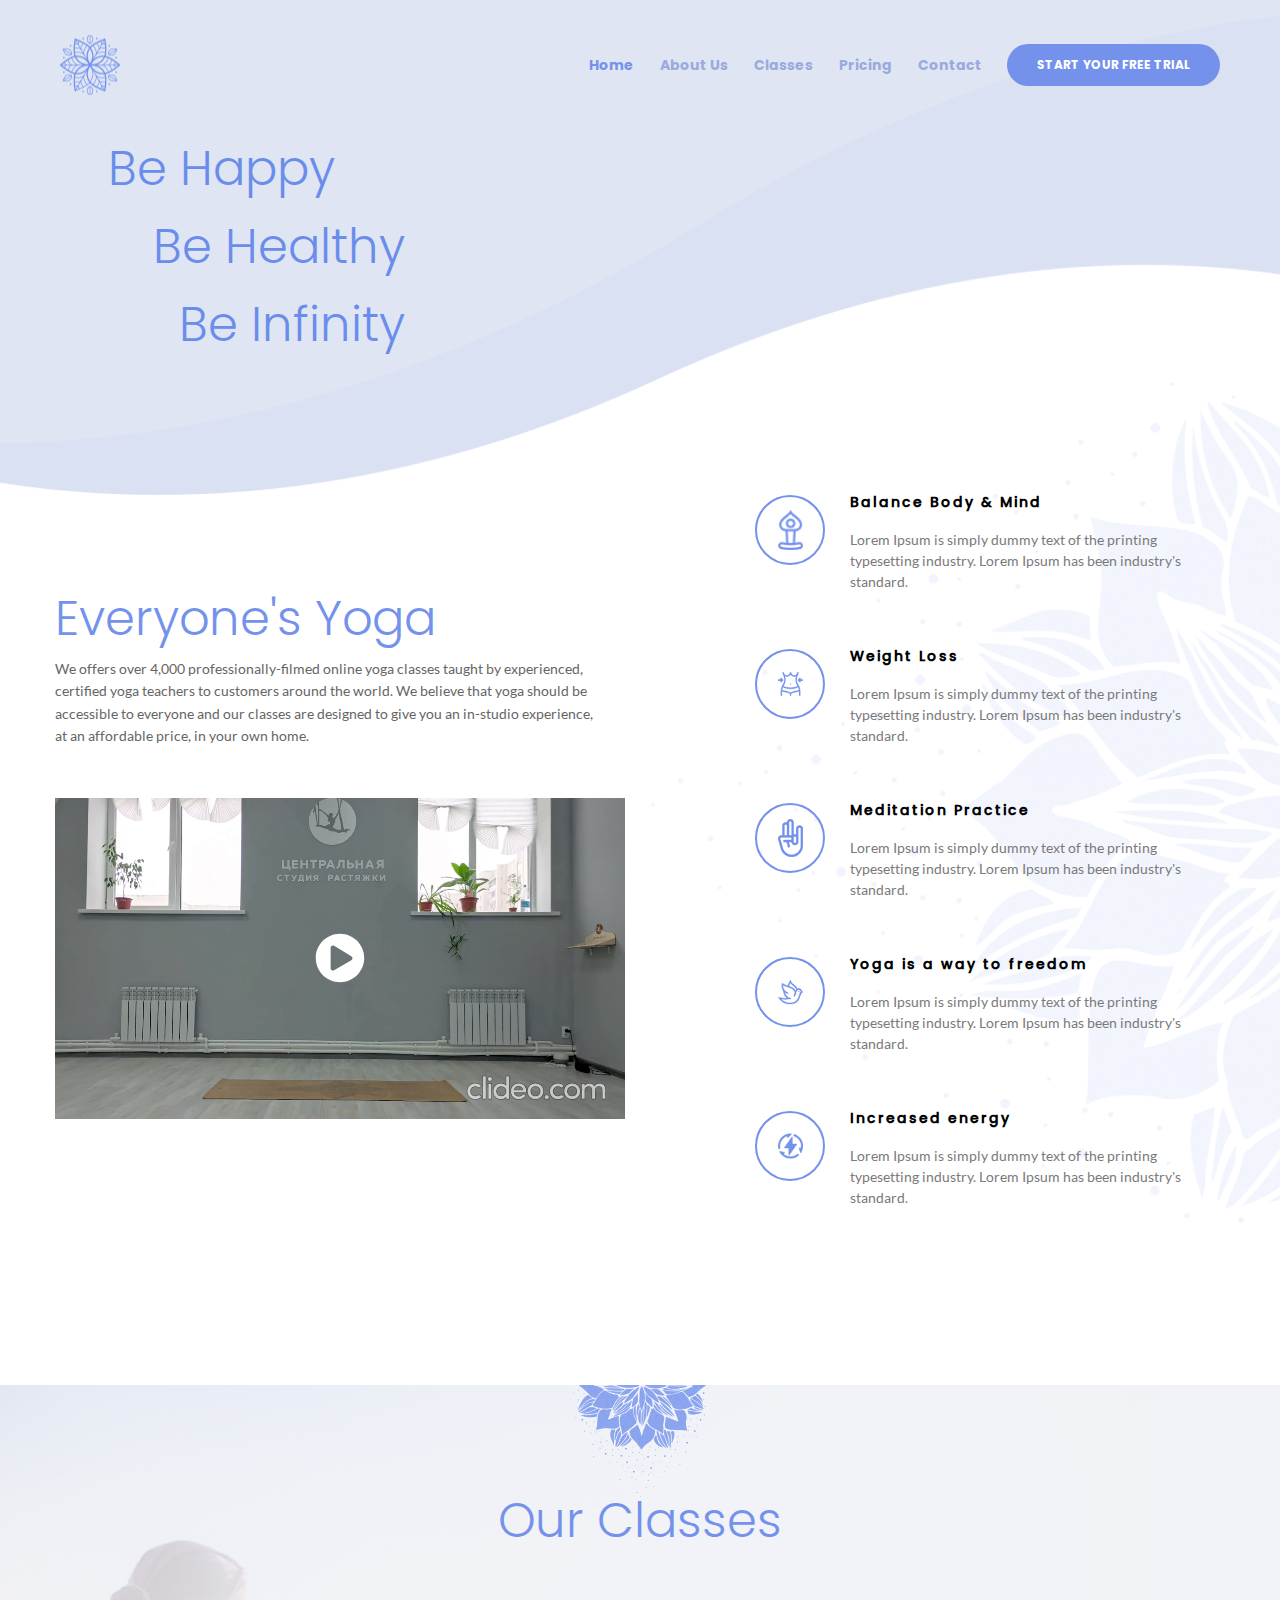
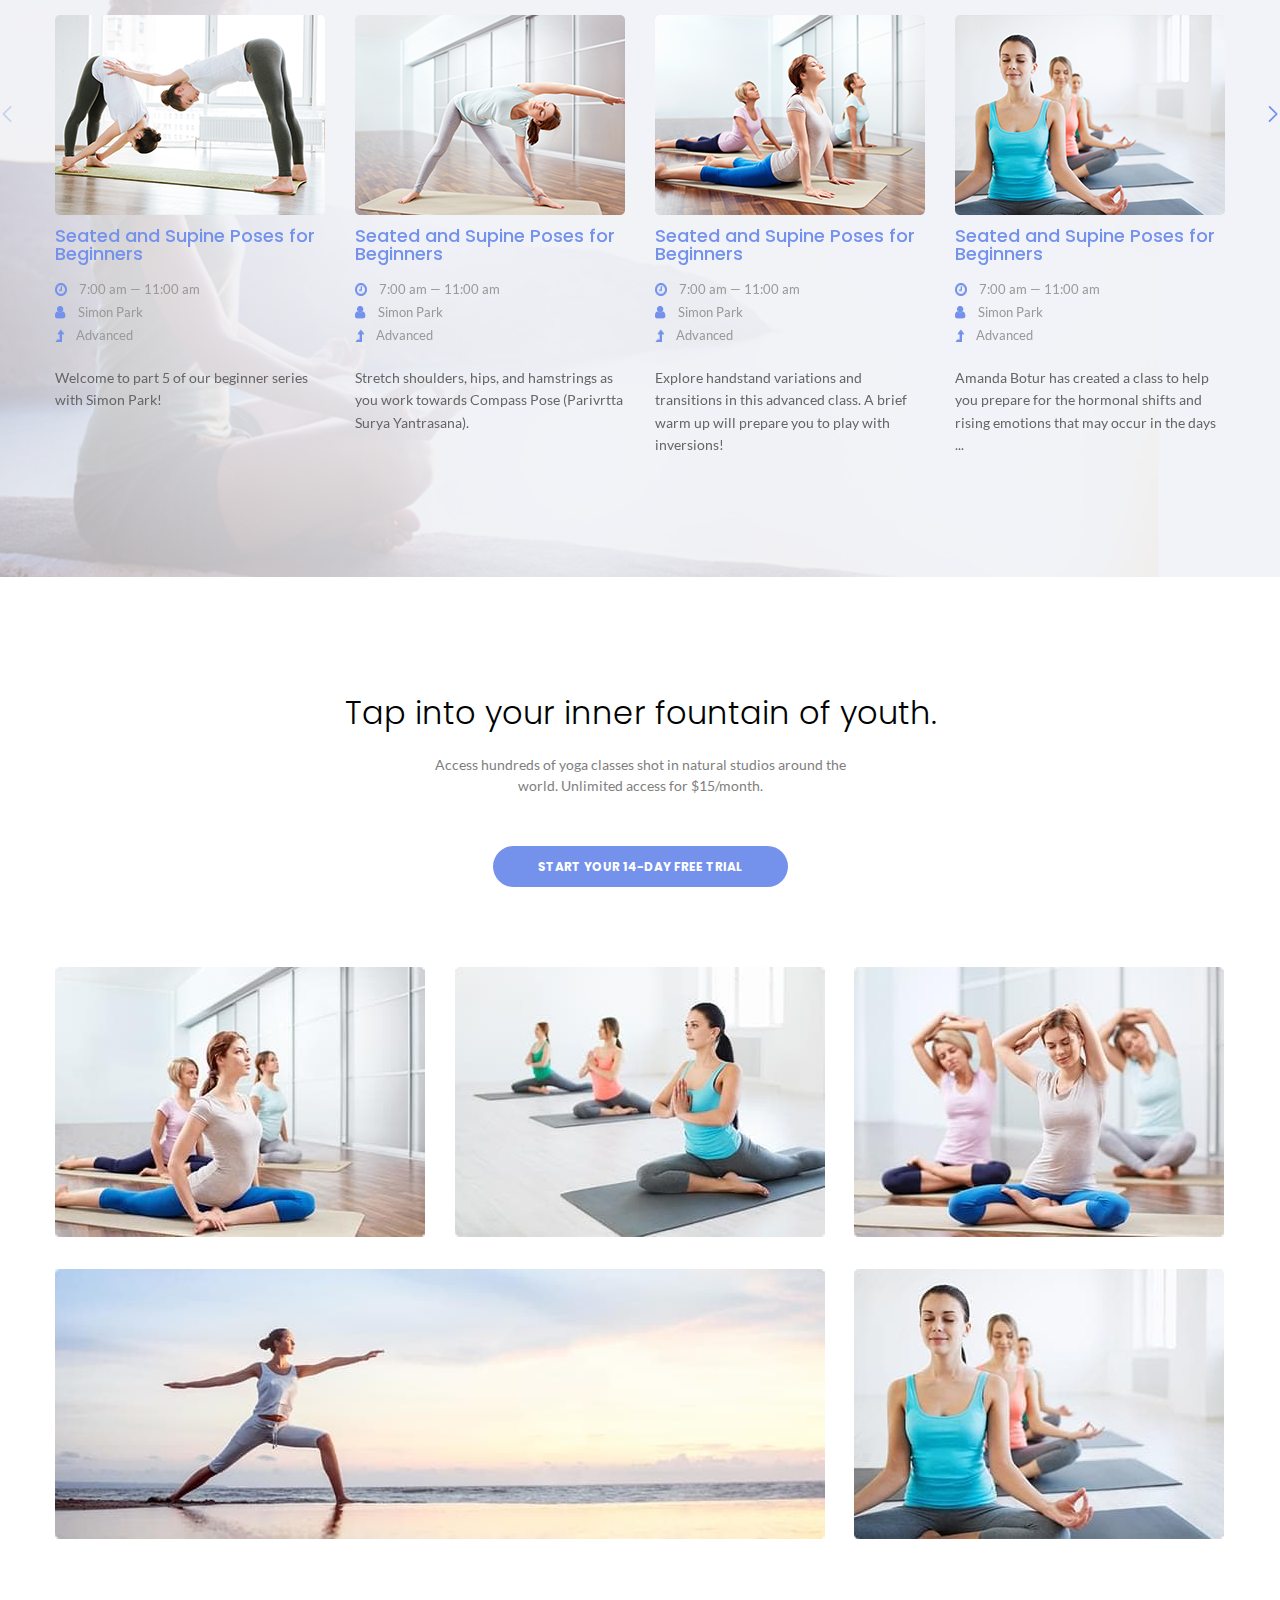
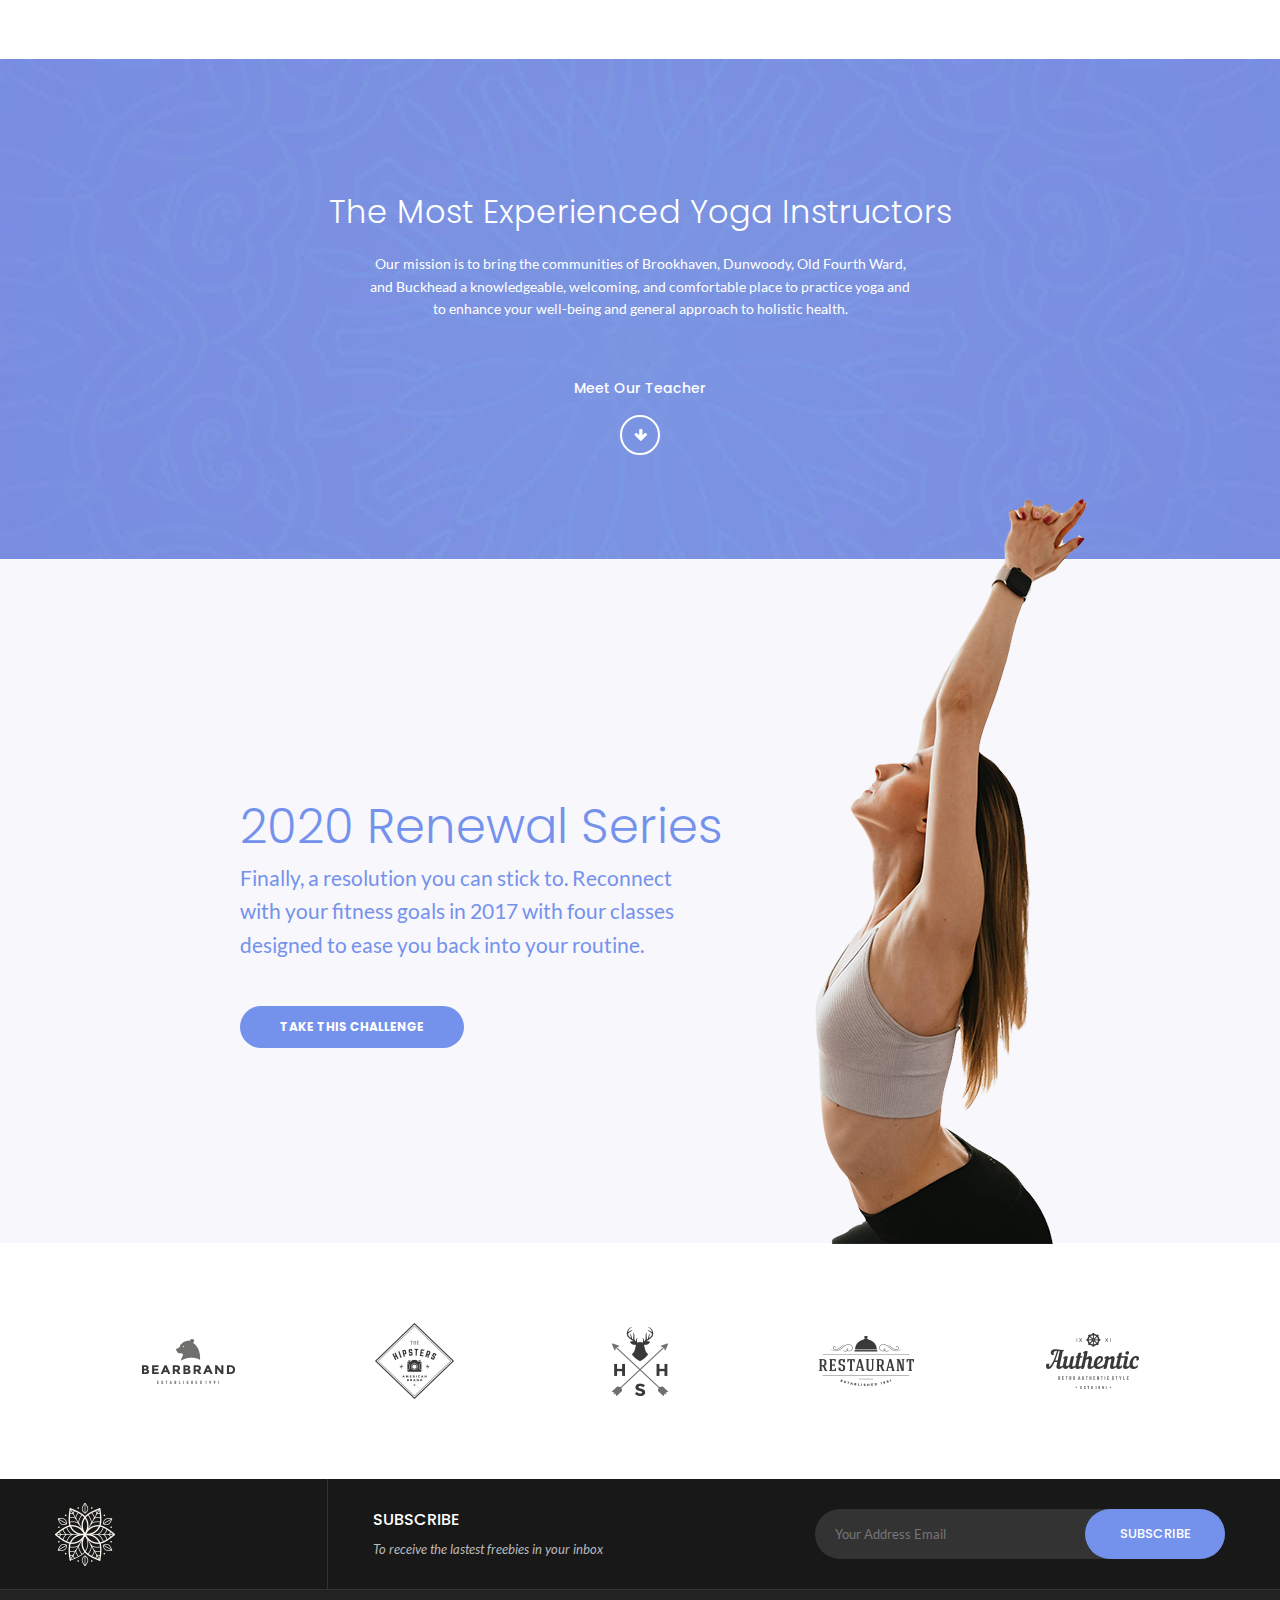
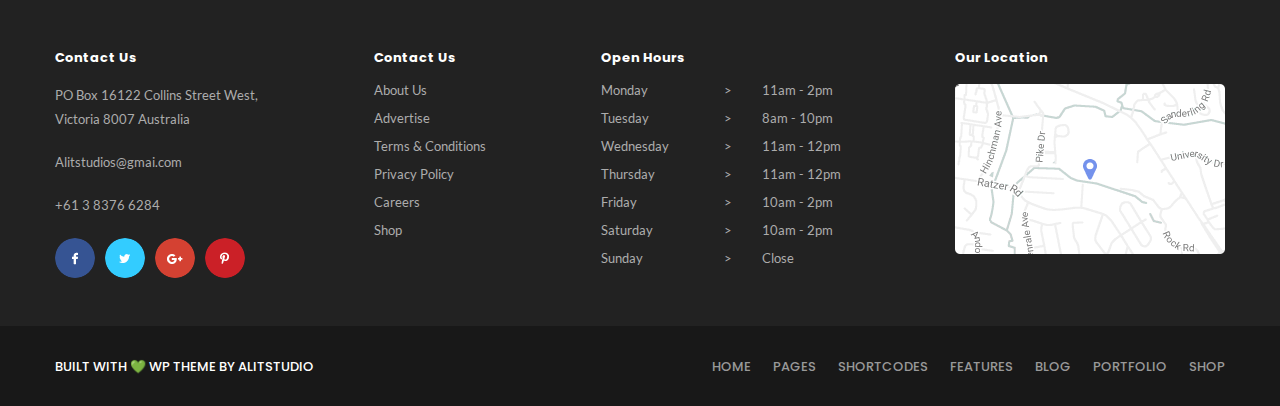
==== commit ceb51982: "fix js files, add new functions(modal window, validation)" ====
--- a/index.html
+++ b/index.html
@@ -3,8 +3,9 @@
 <head>
     <meta charset="UTF-8">
     <meta name="viewport" content="width=device-width, initial-scale=1.0">
-    <title>Yoga</title>
     <link rel="stylesheet" href="./css/style.min.css">
+    <link rel="icon" href="./favicon.png" type="image/png">
+    <title>Yoga</title> 
 </head>
 <body>
     <section class="intro">
@@ -13,7 +14,7 @@
             <nav class="nav">
                 <ul class="menu">
                     <li class="menu-item">
-                        <a href="./index.html">Home</a>
+                        <a class="home-now" href="./index.html">Home</a>
                     </li>
                     <li class="menu-item">
                         <a href="./about-us.html">About Us</a>
@@ -28,7 +29,7 @@
                         <a href="./contact.html">Contact</a>
                     </li>
                 </ul>
-                <button class="nav-button main-button">Start your free trial</button>
+                <button class="nav-button main-button modal-button">Start your free trial</button>
             </nav>
             <div class="min-header">
                 <a href="#" class="menu-burger">
@@ -64,8 +65,25 @@
         </div>
     </section>
 
+    <section class="modal-wrapper">
+        <div class="modal">
+            <h2>Start your free trial</h2>
+            <form id="modal-form">
+                <label class="modal-form-block">
+                    <p>Name:</p>
+                    <input id="modal-name" type="text">
+                </label>
+                <label class="modal-form-block">
+                    <p>Phone:</p>
+                    <input id="modal-phone" type="text">
+                </label>
+                <button class="modal-form-button">Let`s go!</button>
+            </form>
+        </div> 
+    </section>
+
     <section class="about">
-        <img src="./image/home/about/bg-about.png" alt="" class="about-img">
+        <img src="./image/home/about/bg-about.png" alt="aboyt bg img" class="about-img">
         <div class="container about-wrapper">
             <div class="about-block">
                 <h2 class="about-block-title">Everyone's Yoga</h2>
@@ -79,7 +97,7 @@
                 <div class="about-reason-item">
                     <div class="item-pic">
                         <svg viewBox="0 0 24 39">
-                            <image id="_017-yoga" data-name="017-yoga" xlink:href="[data-uri]"/>
+                            <image xlink:href="[data-uri]"/>
                           </svg>
                     </div>
                     <div class="item-dis">
@@ -90,7 +108,7 @@
                 <div class="about-reason-item">
                     <div class="item-pic">
                         <svg viewBox="0 0 38 36">
-                            <image id="_022-liposuction" data-name="022-liposuction" xlink:href="[data-uri]"/>
+                            <image xlink:href="[data-uri]"/>
                           </svg>
                     </div>
                     <div class="item-dis">
@@ -101,7 +119,7 @@
                 <div class="about-reason-item">
                     <div class="item-pic">
                         <svg viewBox="0 0 25 38">
-                            <image id="om-1" xlink:href="[data-uri]"/>
+                            <image xlink:href="[data-uri]"/>
                           </svg>
                           
                     </div>
@@ -113,7 +131,7 @@
                 <div class="about-reason-item">
                     <div class="item-pic">
                         <svg  viewBox="0 0 35 34">
-                            <image id="dove" xlink:href="[data-uri]"/>
+                            <image xlink:href="[data-uri]"/>
                           </svg>
                           
                     </div>
@@ -125,7 +143,7 @@
                 <div class="about-reason-item">
                     <div class="item-pic">
                         <svg viewBox="0 0 33 33">
-                        <image id="energy" xlink:href="[data-uri]"/>
+                        <image xlink:href="[data-uri]"/>
                       </svg>
                       </div>
                     <div class="item-dis">
@@ -139,16 +157,35 @@
 
     <section class="classes">
         <div class="container">
-            <img src="./image/home/classes/logo-classes.png" alt="" class="classes-pic">
+            <img src="./image/home/classes/logo-classes.png" alt="logo classes" class="classes-pic">
             <h2 class="classes-title">our classes</h2>
             <div class="swiper-button-prev"></div>
             <div class="main-slider-wrapper swiper-container">
                     <div class="classes-slider swiper-wrapper">
                         <div class="classes-slide swiper-slide">
-                            <a href="./single.html"><img src="./image/home/classes/img-classes-1.png" alt="img-classes-1" class="classes-slide-img"></a>
+                            <a href="./single.html"><img src="./image/home/classes/img-classes-1.png" alt="img classes" class="classes-slide-img"></a>
                             <a href="./single.html" class="classes-slide-title">Seated and Supine Poses for Beginners</a>
                             <div class="classes-slide-dis">
                                 <div class="dis-item">
+                                    <img src="./image/home/classes/icon-classes-1.png" alt="icon classes">
+                                    <p>7:00 am — 11:00 am</p>
+                                </div>
+                                <div class="dis-item">
+                                    <img src="./image/home/classes/icon-classes-2.png" alt="icon classes">
+                                    <p>Simon Park</p>
+                                </div>
+                                <div class="dis-item">
+                                    <img src="./image/home/classes/icon-classes-3.png" alt="icon classes">
+                                    <p>Advanced</p>
+                                </div>
+                            </div>
+                            <p class="classes-slide-text">Welcome to part 5 of our beginner series with Simon Park! </p>
+                        </div>
+                        <div class="classes-slide swiper-slide">
+                            <a href="./single.html"><img src="./image/home/classes/img-classes-2.png" alt="img classes" class="classes-slide-img"></a>
+                            <a href="./single.html" class="classes-slide-title">Seated and Supine Poses for Beginners</a>
+                            <div class="classes-slide-dis">
+                                <div class="dis-item">
                                     <img src="./image/home/classes/icon-classes-1.png" alt="">
                                     <p>7:00 am — 11:00 am</p>
                                 </div>
@@ -161,10 +198,10 @@
                                     <p>Advanced</p>
                                 </div>
                             </div>
-                            <p class="classes-slide-text">Welcome to part 5 of our beginner series with Simon Park! </p>
+                            <p class="classes-slide-text">Stretch shoulders, hips, and hamstrings as you work towards Compass Pose (Parivrtta Surya Yantrasana).</p>
                         </div>
                         <div class="classes-slide swiper-slide">
-                            <a href="./single.html"><img src="./image/home/classes/img-classes-2.png" alt="img-classes-1" class="classes-slide-img"></a>
+                            <a href="./single.html"><img src="./image/home/classes/img-classes-3.png" alt="img classes" class="classes-slide-img"></a>
                             <a href="./single.html" class="classes-slide-title">Seated and Supine Poses for Beginners</a>
                             <div class="classes-slide-dis">
                                 <div class="dis-item">
@@ -180,10 +217,10 @@
                                     <p>Advanced</p>
                                 </div>
                             </div>
-                            <p class="classes-slide-text">Stretch shoulders, hips, and hamstrings as you work towards Compass Pose (Parivrtta Surya Yantrasana).</p>
+                            <p class="classes-slide-text">Explore handstand variations and transitions in this advanced class. A brief warm up will prepare you to play with inversions! </p>
                         </div>
                         <div class="classes-slide swiper-slide">
-                            <a href="./single.html"><img src="./image/home/classes/img-classes-3.png" alt="img-classes-1" class="classes-slide-img"></a>
+                            <a href="./single.html"><img src="./image/home/classes/img-classes-4.png" alt="img classes" class="classes-slide-img"></a>
                             <a href="./single.html" class="classes-slide-title">Seated and Supine Poses for Beginners</a>
                             <div class="classes-slide-dis">
                                 <div class="dis-item">
@@ -199,10 +236,10 @@
                                     <p>Advanced</p>
                                 </div>
                             </div>
-                            <p class="classes-slide-text">Explore handstand variations and transitions in this advanced class. A brief warm up will prepare you to play with inversions! </p>
+                            <p class="classes-slide-text">Amanda Botur has created a class to help you prepare for the hormonal shifts and rising emotions that may occur in the days ...</p>
                         </div>
                         <div class="classes-slide swiper-slide">
-                            <a href="./single.html"><img src="./image/home/classes/img-classes-4.png" alt="img-classes-1" class="classes-slide-img"></a>
+                            <a href="./single.html"><img src="./image/home/classes/img-classes-1.png" alt="img classes" class="classes-slide-img"></a>
                             <a href="./single.html" class="classes-slide-title">Seated and Supine Poses for Beginners</a>
                             <div class="classes-slide-dis">
                                 <div class="dis-item">
@@ -218,29 +255,10 @@
                                     <p>Advanced</p>
                                 </div>
                             </div>
-                            <p class="classes-slide-text">Amanda Botur has created a class to help you prepare for the hormonal shifts and rising emotions that may occur in the days ...</p>
+                            <p class="classes-slide-text">Welcome to part 5 of our beginner series with Simon Park! </p>
                         </div>
                         <div class="classes-slide swiper-slide">
-                            <a href="./single.html"><img src="./image/home/classes/img-classes-1.png" alt="img-classes-1" class="classes-slide-img"></a>
-                            <a href="./single.html" class="classes-slide-title">Seated and Supine Poses for Beginners</a>
-                            <div class="classes-slide-dis">
-                                <div class="dis-item">
-                                    <img src="./image/home/classes/icon-classes-1.png" alt="">
-                                    <p>7:00 am — 11:00 am</p>
-                                </div>
-                                <div class="dis-item">
-                                    <img src="./image/home/classes/icon-classes-2.png" alt="">
-                                    <p>Simon Park</p>
-                                </div>
-                                <div class="dis-item">
-                                    <img src="./image/home/classes/icon-classes-3.png" alt="">
-                                    <p>Advanced</p>
-                                </div>
-                            </div>
-                            <p class="classes-slide-text">Welcome to part 5 of our beginner series with Simon Park! </p>
-                        </div>
-                        <div class="classes-slide swiper-slide">
-                            <a href="./single.html"><img src="./image/home/classes/img-classes-2.png" alt="img-classes-1" class="classes-slide-img"></a>
+                            <a href="./single.html"><img src="./image/home/classes/img-classes-2.png" alt="img classes" class="classes-slide-img"></a>
                             <a href="./single.html" class="classes-slide-title">Seated and Supine Poses for Beginners</a>
                             <div class="classes-slide-dis">
                                 <div class="dis-item">
@@ -269,13 +287,13 @@
         <div class="container">
             <h2 class="gallery-title">Tap into your inner fountain of youth.</h2>
             <h2 class="gallery-suptitle">Access hundreds of yoga classes shot in natural studios around the world. Unlimited access for $15/month.</h2>
-            <button class="gallery-button main-button">Start Your 14-Day Free Trial</button>
+            <button class="gallery-button main-button modal-button">Start Your 14-Day Free Trial</button>
             <div class="gallery-images">
-                <img class="gallery-image-1" src="./image/home/gallery/img-gallery-1.jpg" alt="">
-                <img class="gallery-image-2" src="./image/home/gallery/img-gallery-2.jpg" alt="">
-                <img class="gallery-image-3" src="./image/home/gallery/img-gallery-3.jpg" alt="">
-                <img class="gallery-image-4" src="./image/home/gallery/img-gallery-4.jpg" alt="">
-                <img class="gallery-image-5" src="./image/home/gallery/img-gallery-5.jpg" alt="">
+                <img class="gallery-image-1" src="./image/home/gallery/img-gallery-1.jpg" alt="gallery image">
+                <img class="gallery-image-2" src="./image/home/gallery/img-gallery-2.jpg" alt="gallery image">
+                <img class="gallery-image-3" src="./image/home/gallery/img-gallery-3.jpg" alt="gallery image">
+                <img class="gallery-image-4" src="./image/home/gallery/img-gallery-4.jpg" alt="gallery image">
+                <img class="gallery-image-5" src="./image/home/gallery/img-gallery-5.jpg" alt="gallery image">
             </div>
         </div>
     </section>
@@ -293,84 +311,84 @@
         <div class="container">
             <div class="teampic">
                 <div class="teampic-item">
-                    <img src="./image/home/team/img-team-1.png" alt="">
-                    <div class="teampic-item-dis">
-                        <h3 class="teampic-item-dis-title">Becky Nickerson</h3>
-                        <p class="teampic-item-dis-suptitle">Owner/Lead Instructor</p>
-                    </div>
-                </div>
-                <div class="teampic-item">
-                    <img src="./image/home/team/img-team-2.png" alt="">
-                    <div class="teampic-item-dis">
-                        <h3 class="teampic-item-dis-title">Becky Nickerson</h3>
-                        <p class="teampic-item-dis-suptitle">Owner/Lead Instructor</p>
-                    </div>
-                </div>
-                <div class="teampic-item">
-                    <img src="./image/home/team/img-team-3.png" alt="">
-                    <div class="teampic-item-dis">
-                        <h3 class="teampic-item-dis-title">Becky Nickerson</h3>
-                        <p class="teampic-item-dis-suptitle">Owner/Lead Instructor</p>
-                    </div>
-                </div>
-                <div class="teampic-item">
-                    <img src="./image/home/team/img-team-4.png" alt="">
-                    <div class="teampic-item-dis">
-                        <h3 class="teampic-item-dis-title">Becky Nickerson</h3>
-                        <p class="teampic-item-dis-suptitle">Owner/Lead Instructor</p>
-                    </div>
-                </div>
-                <div class="teampic-item">
-                    <img src="./image/home/team/img-team-5.png" alt="">
-                    <div class="teampic-item-dis">
-                        <h3 class="teampic-item-dis-title">Becky Nickerson</h3>
-                        <p class="teampic-item-dis-suptitle">Owner/Lead Instructor</p>
-                    </div>
-                </div>
-                <div class="teampic-item">
-                    <img src="./image/home/team/img-team-6.png" alt="">
-                    <div class="teampic-item-dis">
-                        <h3 class="teampic-item-dis-title">Becky Nickerson</h3>
-                        <p class="teampic-item-dis-suptitle">Owner/Lead Instructor</p>
-                    </div>
-                </div>
-                <div class="teampic-item">
-                    <img src="./image/home/team/img-team-7.png" alt="">
-                    <div class="teampic-item-dis">
-                        <h3 class="teampic-item-dis-title">Becky Nickerson</h3>
-                        <p class="teampic-item-dis-suptitle">Owner/Lead Instructor</p>
-                    </div>
-                </div>
-                <div class="teampic-item">
-                    <img src="./image/home/team/img-team-8.png" alt="">
-                    <div class="teampic-item-dis">
-                        <h3 class="teampic-item-dis-title">Becky Nickerson</h3>
-                        <p class="teampic-item-dis-suptitle">Owner/Lead Instructor</p>
-                    </div>
-                </div>
-                <div class="teampic-item">
-                    <img src="./image/home/team/img-team-9.png" alt="">
-                    <div class="teampic-item-dis">
-                        <h3 class="teampic-item-dis-title">Becky Nickerson</h3>
-                        <p class="teampic-item-dis-suptitle">Owner/Lead Instructor</p>
-                    </div>
-                </div>
-                <div class="teampic-item">
-                    <img src="./image/home/team/img-team-10.png" alt="">
-                    <div class="teampic-item-dis">
-                        <h3 class="teampic-item-dis-title">Becky Nickerson</h3>
-                        <p class="teampic-item-dis-suptitle">Owner/Lead Instructor</p>
-                    </div>
-                </div>
-                <div class="teampic-item">
-                    <img src="./image/home/team/img-team-11.png" alt="">
-                    <div class="teampic-item-dis">
-                        <h3 class="teampic-item-dis-title">Becky Nickerson</h3>
-                        <p class="teampic-item-dis-suptitle">Owner/Lead Instructor</p>
-                    </div>
-                </div>
-                <div class="teampic-item">
-                    <img src="./image/home/team/img-team-12.png" alt="">
+                    <img src="./image/home/team/img-team-1.png" alt="employee photo">
+                    <div class="teampic-item-dis">
+                        <h3 class="teampic-item-dis-title">Becky Nickerson</h3>
+                        <p class="teampic-item-dis-suptitle">Owner/Lead Instructor</p>
+                    </div>
+                </div>
+                <div class="teampic-item">
+                    <img src="./image/home/team/img-team-2.png" alt="employee photo">
+                    <div class="teampic-item-dis">
+                        <h3 class="teampic-item-dis-title">Becky Nickerson</h3>
+                        <p class="teampic-item-dis-suptitle">Owner/Lead Instructor</p>
+                    </div>
+                </div>
+                <div class="teampic-item">
+                    <img src="./image/home/team/img-team-3.png" alt="employee photo">
+                    <div class="teampic-item-dis">
+                        <h3 class="teampic-item-dis-title">Becky Nickerson</h3>
+                        <p class="teampic-item-dis-suptitle">Owner/Lead Instructor</p>
+                    </div>
+                </div>
+                <div class="teampic-item">
+                    <img src="./image/home/team/img-team-4.png" alt="employee photo">
+                    <div class="teampic-item-dis">
+                        <h3 class="teampic-item-dis-title">Becky Nickerson</h3>
+                        <p class="teampic-item-dis-suptitle">Owner/Lead Instructor</p>
+                    </div>
+                </div>
+                <div class="teampic-item">
+                    <img src="./image/home/team/img-team-5.png" alt="employee photo">
+                    <div class="teampic-item-dis">
+                        <h3 class="teampic-item-dis-title">Becky Nickerson</h3>
+                        <p class="teampic-item-dis-suptitle">Owner/Lead Instructor</p>
+                    </div>
+                </div>
+                <div class="teampic-item">
+                    <img src="./image/home/team/img-team-6.png" alt="employee photo">
+                    <div class="teampic-item-dis">
+                        <h3 class="teampic-item-dis-title">Becky Nickerson</h3>
+                        <p class="teampic-item-dis-suptitle">Owner/Lead Instructor</p>
+                    </div>
+                </div>
+                <div class="teampic-item">
+                    <img src="./image/home/team/img-team-7.png" alt="employee photo">
+                    <div class="teampic-item-dis">
+                        <h3 class="teampic-item-dis-title">Becky Nickerson</h3>
+                        <p class="teampic-item-dis-suptitle">Owner/Lead Instructor</p>
+                    </div>
+                </div>
+                <div class="teampic-item">
+                    <img src="./image/home/team/img-team-8.png" alt="employee photo">
+                    <div class="teampic-item-dis">
+                        <h3 class="teampic-item-dis-title">Becky Nickerson</h3>
+                        <p class="teampic-item-dis-suptitle">Owner/Lead Instructor</p>
+                    </div>
+                </div>
+                <div class="teampic-item">
+                    <img src="./image/home/team/img-team-9.png" alt="employee photo">
+                    <div class="teampic-item-dis">
+                        <h3 class="teampic-item-dis-title">Becky Nickerson</h3>
+                        <p class="teampic-item-dis-suptitle">Owner/Lead Instructor</p>
+                    </div>
+                </div>
+                <div class="teampic-item">
+                    <img src="./image/home/team/img-team-10.png" alt="employee photo">
+                    <div class="teampic-item-dis">
+                        <h3 class="teampic-item-dis-title">Becky Nickerson</h3>
+                        <p class="teampic-item-dis-suptitle">Owner/Lead Instructor</p>
+                    </div>
+                </div>
+                <div class="teampic-item">
+                    <img src="./image/home/team/img-team-11.png" alt="employee photo">
+                    <div class="teampic-item-dis">
+                        <h3 class="teampic-item-dis-title">Becky Nickerson</h3>
+                        <p class="teampic-item-dis-suptitle">Owner/Lead Instructor</p>
+                    </div>
+                </div>
+                <div class="teampic-item">
+                    <img src="./image/home/team/img-team-12.png" alt="employee photo">
                     <div class="teampic-item-dis">
                         <h3 class="teampic-item-dis-title">Becky Nickerson</h3>
                         <p class="teampic-item-dis-suptitle">Owner/Lead Instructor</p>
@@ -385,8 +403,8 @@
         <div class="container call-wrapper">
             <h2 class="call-title">2020 Renewal Series</h2>
             <p class="call-text">Finally, a resolution you can stick to. Reconnect with your fitness goals in 2017 with four classes designed to ease you back into your routine.</p>
-            <button class="main-button call-button">take this challenge</button>
-            <img src="./image/home/call/bg-call-1.png" alt="">
+            <button class="main-button call-button modal-button">take this challenge</button>
+            <img src="./image/home/call/bg-call-1.png" alt="call bg">
         </div>
     </section>
 
@@ -394,19 +412,19 @@
         <div class="container">
             <div class="logo-wrapper">
                 <div class="logo-item">
-                    <a href="#"><img src="./image/home/logo/logo-1.png" alt=""></a>
+                    <a href="#"><img src="./image/home/logo/logo-1.png" alt="company logo"></a>
                 </div>
                 <div class="logo-item">
-                    <a href="#"><img src="./image/home/logo/logo-2.png" alt=""></a>
+                    <a href="#"><img src="./image/home/logo/logo-2.png" alt="company logo"></a>
                 </div>
                 <div class="logo-item">
-                    <a href="#"><img src="./image/home/logo/logo-3.png" alt=""></a>
+                    <a href="#"><img src="./image/home/logo/logo-3.png" alt="company logo"></a>
                 </div>
                 <div class="logo-item">
-                    <a href="#"><img src="./image/home/logo/logo-4.png" alt=""></a>
+                    <a href="#"><img src="./image/home/logo/logo-4.png" alt="company logo"></a>
                 </div>
                 <div class="logo-item">
-                    <a href="#"><img src="./image/home/logo/logo-5.png" alt=""></a>
+                    <a href="#"><img src="./image/home/logo/logo-5.png" alt="company logo"></a>
                 </div>
             </div>
         </div>
@@ -437,7 +455,7 @@
                     <p class="top-contacts-content">PO Box 16122 Collins Street West,
                         Victoria 8007 Australia</p>
                     <a class="top-contacts-content link" href="mailto:Alitstudios@gmai.com">Alitstudios@gmai.com</a>
-                    <a class="top-contacts-content link" href="tel:+61 3 8376 6284">+61 3 8376 6284</a>
+                    <a class="top-contacts-content link" href="tel:+61383766284">+61 3 8376 6284</a>
                     <div class="top-social">
                         <div class="top-social-link facebook">
                             <a href="#"></a>
@@ -496,7 +514,7 @@
                 </div>
                 <div class="top-location">
                     <h3 class="top-title">Our Location</h3>
-                    <img src="./image/footer/map.png" alt="">
+                    <img src="./image/footer/map.png" alt="map">
                 </div>
             </div>
         </div>
@@ -590,13 +608,16 @@
             </div>
             <div class="top-location">
                 <h3 class="top-title">Our Location</h3>
-                <img src="./image/footer/map.png" alt="">
+                <img src="./image/footer/map.png" alt="map">
             </div>
         </div>
     </footer>
 
 
     <script src="https://unpkg.com/swiper/swiper-bundle.min.js"></script>
-    <script src="js/main.min.js"></script>
+    <script src="./js/main.min.js"></script>
+    <script src="./js/slider.min.js"></script>
+    <script src="./js/video.min.js"></script>
+    <script src="./js/team.min.js"></script>
 </body>
 </html>--- a/css/style.min.css
+++ b/css/style.min.css
@@ -1 +1 @@
-/*! normalize.css v8.0.1 | MIT License | github.com/necolas/normalize.css */html{line-height:1.15;-webkit-text-size-adjust:100%}body{margin:0}main{display:block}h1{font-size:2em;margin:0.67em 0}hr{-webkit-box-sizing:content-box;box-sizing:content-box;height:0;overflow:visible}pre{font-family:monospace, monospace;font-size:1em}a{background-color:transparent}abbr[title]{border-bottom:none;text-decoration:underline;-webkit-text-decoration:underline dotted;text-decoration:underline dotted}b,strong{font-weight:bolder}code,kbd,samp{font-family:monospace, monospace;font-size:1em}small{font-size:80%}sub,sup{font-size:75%;line-height:0;position:relative;vertical-align:baseline}sub{bottom:-0.25em}sup{top:-0.5em}img{border-style:none}button,input,optgroup,select,textarea{font-family:inherit;font-size:100%;line-height:1.15;margin:0}button,input{overflow:visible}button,select{text-transform:none}button,[type="button"],[type="reset"],[type="submit"]{-webkit-appearance:button}button::-moz-focus-inner,[type="button"]::-moz-focus-inner,[type="reset"]::-moz-focus-inner,[type="submit"]::-moz-focus-inner{border-style:none;padding:0}button:-moz-focusring,[type="button"]:-moz-focusring,[type="reset"]:-moz-focusring,[type="submit"]:-moz-focusring{outline:1px dotted ButtonText}fieldset{padding:0.35em 0.75em 0.625em}legend{-webkit-box-sizing:border-box;box-sizing:border-box;color:inherit;display:table;max-width:100%;padding:0;white-space:normal}progress{vertical-align:baseline}textarea{overflow:auto}[type="checkbox"],[type="radio"]{-webkit-box-sizing:border-box;box-sizing:border-box;padding:0}[type="number"]::-webkit-inner-spin-button,[type="number"]::-webkit-outer-spin-button{height:auto}[type="search"]{-webkit-appearance:textfield;outline-offset:-2px}[type="search"]::-webkit-search-decoration{-webkit-appearance:none}::-webkit-file-upload-button{-webkit-appearance:button;font:inherit}details{display:block}summary{display:list-item}template{display:none}[hidden]{display:none}*{padding:0;margin:0;border:0}*,*:before,*:after{-webkit-box-sizing:border-box;box-sizing:border-box}a:focus,a:active{outline:none}nav,footer,header,aside{display:block}html,body{height:100%;width:100%;font-size:100%;line-height:1;font-size:14px;-ms-text-size-adjust:100%;-moz-text-size-adjust:100%;-webkit-text-size-adjust:100%}input,button,textarea{font-family:inherit}input::-ms-clear{display:none}button{cursor:pointer}button::-moz-focus-inner{padding:0;border:0}a,a:visited{text-decoration:none}a:hover{text-decoration:none}ul li{list-style:none}img{vertical-align:top}h1,h2,h3,h4,h5,h6{font-size:inherit;font-weight:400}button:active,button:focus{outline:none}button::-moz-focus-inner{border:0}.container{max-width:1180px;width:100%;padding:0 5px;margin:0 auto}body{font-size:14px;font-family:'Lato-Regular', serif;overflow-x:hidden}img{display:-webkit-box;display:-ms-flexbox;display:flex}.main-button{font-family:'Poppins-Bold', serif;border-radius:30px;background-color:#7492ec;padding:14px 30px;text-transform:uppercase;font-size:12px}.main-button a{color:#fff}.main-button:hover{cursor:pointer}.block-video{width:100%;max-height:350px;height:100%;outline:none}.video-wr{position:relative;display:-webkit-box;display:-ms-flexbox;display:flex;-webkit-box-pack:center;-ms-flex-pack:center;justify-content:center;-webkit-box-align:center;-ms-flex-align:center;align-items:center}.hidden-playing{display:none}.btn-play{width:50px;height:50px;position:absolute;border-radius:50%}.btn-play svg{fill:#fff}.btn-play:hover{cursor:pointer}@font-face{font-family:'Lato-regular';src:url("../fonts/Lato-Regular.woff2"),url("../fonts/Lato-Regular.ttf");font-display:swap}@font-face{font-family:'Lato-Italic';src:url("../fonts/Lato-Italic.woff2"),url("../fonts/Lato-Italic.ttf");font-display:swap}@font-face{font-family:'Lato-Bold';src:url("../fonts/Lato-Bold.woff2"),url("../fonts/Lato-Bold.ttf");font-display:swap}@font-face{font-family:'Poppins-Bold';src:url("../fonts/Poppins-Bold.woff2"),url("../fonts/Poppins-Bold.ttf");font-display:swap}@font-face{font-family:'Poppins-Light';src:url("../fonts/Poppins-Light.woff2"),url("../fonts/Poppins-Light.ttf");font-display:swap}@font-face{font-family:'Poppins-Medium';src:url("../fonts/Poppins-Medium.woff2"),url("../fonts/Poppins-Medium.ttf");font-display:swap}@font-face{font-family:'Poppins-Regular';src:url("../fonts/Poppins-Regular.woff2"),url("../fonts/Poppins-Regular.ttf");font-display:swap}@font-face{font-family:'Droid-Italic';src:url("../fonts/Droid-italic.woff2"),url("../fonts/Droid-italic.ttf");font-display:swap}@font-face{font-family:'Droid-Regular';src:url("../fonts/Droid-regular.woff2"),url("../fonts/Droid-regular.ttf");font-display:swap}@font-face{font-family:'swiper-icons';src:url("data:application/font-woff;charset=utf-8;base64, [base64]//wADZ2x5ZgAAAywAAADMAAAD2MHtryVoZWFkAAABbAAAADAAAAA2E2+eoWhoZWEAAAGcAAAAHwAAACQC9gDzaG10eAAAAigAAAAZAAAArgJkABFsb2NhAAAC0AAAAFoAAABaFQAUGG1heHAAAAG8AAAAHwAAACAAcABAbmFtZQAAA/gAAAE5AAACXvFdBwlwb3N0AAAFNAAAAGIAAACE5s74hXjaY2BkYGAAYpf5Hu/j+W2+MnAzMYDAzaX6QjD6/4//Bxj5GA8AuRwMYGkAPywL13jaY2BkYGA88P8Agx4j+/8fQDYfA1AEBWgDAIB2BOoAeNpjYGRgYNBh4GdgYgABEMnIABJzYNADCQAACWgAsQB42mNgYfzCOIGBlYGB0YcxjYGBwR1Kf2WQZGhhYGBiYGVmgAFGBiQQkOaawtDAoMBQxXjg/wEGPcYDDA4wNUA2CCgwsAAAO4EL6gAAeNpj2M0gyAACqxgGNWBkZ2D4/wMA+xkDdgAAAHjaY2BgYGaAYBkGRgYQiAHyGMF8FgYHIM3DwMHABGQrMOgyWDLEM1T9/w8UBfEMgLzE////P/5//f/V/xv+r4eaAAeMbAxwIUYmIMHEgKYAYjUcsDAwsLKxc3BycfPw8jEQA/[base64]/uznmfPFBNODM2K7MTQ45YEAZqGP81AmGGcF3iPqOop0r1SPTaTbVkfUe4HXj97wYE+yNwWYxwWu4v1ugWHgo3S1XdZEVqWM7ET0cfnLGxWfkgR42o2PvWrDMBSFj/IHLaF0zKjRgdiVMwScNRAoWUoH78Y2icB/yIY09An6AH2Bdu/UB+yxopYshQiEvnvu0dURgDt8QeC8PDw7Fpji3fEA4z/PEJ6YOB5hKh4dj3EvXhxPqH/SKUY3rJ7srZ4FZnh1PMAtPhwP6fl2PMJMPDgeQ4rY8YT6Gzao0eAEA409DuggmTnFnOcSCiEiLMgxCiTI6Cq5DZUd3Qmp10vO0LaLTd2cjN4fOumlc7lUYbSQcZFkutRG7g6JKZKy0RmdLY680CDnEJ+UMkpFFe1RN7nxdVpXrC4aTtnaurOnYercZg2YVmLN/d/gczfEimrE/fs/bOuq29Zmn8tloORaXgZgGa78yO9/cnXm2BpaGvq25Dv9S4E9+5SIc9PqupJKhYFSSl47+Qcr1mYNAAAAeNptw0cKwkAAAMDZJA8Q7OUJvkLsPfZ6zFVERPy8qHh2YER+3i/BP83vIBLLySsoKimrqKqpa2hp6+jq6RsYGhmbmJqZSy0sraxtbO3sHRydnEMU4uR6yx7JJXveP7WrDycAAAAAAAH//wACeNpjYGRgYOABYhkgZgJCZgZNBkYGLQZtIJsFLMYAAAw3ALgAeNolizEKgDAQBCchRbC2sFER0YD6qVQiBCv/H9ezGI6Z5XBAw8CBK/m5iQQVauVbXLnOrMZv2oLdKFa8Pjuru2hJzGabmOSLzNMzvutpB3N42mNgZGBg4GKQYzBhYMxJLMlj4GBgAYow/P/PAJJhLM6sSoWKfWCAAwDAjgbRAAB42mNgYGBkAIIbCZo5IPrmUn0hGA0AO8EFTQAA") format("woff");font-weight:400;font-style:normal}:root{--swiper-theme-color: #007aff}.swiper-container{margin-left:auto;margin-right:auto;position:relative;overflow:hidden;list-style:none;padding:0;z-index:1}.swiper-container-vertical>.swiper-wrapper{-webkit-box-orient:vertical;-webkit-box-direction:normal;-ms-flex-direction:column;flex-direction:column}.swiper-wrapper{position:relative;width:100%;height:100%;z-index:1;display:-webkit-box;display:-ms-flexbox;display:flex;-webkit-transition-property:-webkit-transform;transition-property:-webkit-transform;-o-transition-property:transform;transition-property:transform;transition-property:transform, -webkit-transform;-webkit-box-sizing:content-box;box-sizing:content-box}.swiper-container-android .swiper-slide,.swiper-wrapper{-webkit-transform:translate3d(0px, 0, 0);transform:translate3d(0px, 0, 0)}.swiper-container-multirow>.swiper-wrapper{-ms-flex-wrap:wrap;flex-wrap:wrap}.swiper-container-multirow-column>.swiper-wrapper{-ms-flex-wrap:wrap;flex-wrap:wrap;-webkit-box-orient:vertical;-webkit-box-direction:normal;-ms-flex-direction:column;flex-direction:column}.swiper-container-free-mode>.swiper-wrapper{-webkit-transition-timing-function:ease-out;-o-transition-timing-function:ease-out;transition-timing-function:ease-out;margin:0 auto}.swiper-container-pointer-events{-ms-touch-action:pan-y;touch-action:pan-y}.swiper-container-pointer-events.swiper-container-vertical{-ms-touch-action:pan-x;touch-action:pan-x}.swiper-slide{-ms-flex-negative:0;flex-shrink:0;width:100%;height:100%;position:relative;-webkit-transition-property:-webkit-transform;transition-property:-webkit-transform;-o-transition-property:transform;transition-property:transform;transition-property:transform, -webkit-transform}.swiper-slide-invisible-blank{visibility:hidden}.swiper-container-autoheight,.swiper-container-autoheight .swiper-slide{height:auto}.swiper-container-autoheight .swiper-wrapper{-webkit-box-align:start;-ms-flex-align:start;align-items:flex-start;-webkit-transition-property:height, -webkit-transform;transition-property:height, -webkit-transform;-o-transition-property:transform, height;transition-property:transform, height;transition-property:transform, height, -webkit-transform}.swiper-container-3d{-webkit-perspective:1200px;perspective:1200px}.swiper-container-3d .swiper-wrapper,.swiper-container-3d .swiper-slide,.swiper-container-3d .swiper-slide-shadow-left,.swiper-container-3d .swiper-slide-shadow-right,.swiper-container-3d .swiper-slide-shadow-top,.swiper-container-3d .swiper-slide-shadow-bottom,.swiper-container-3d .swiper-cube-shadow{-webkit-transform-style:preserve-3d;transform-style:preserve-3d}.swiper-container-3d .swiper-slide-shadow-left,.swiper-container-3d .swiper-slide-shadow-right,.swiper-container-3d .swiper-slide-shadow-top,.swiper-container-3d .swiper-slide-shadow-bottom{position:absolute;left:0;top:0;width:100%;height:100%;pointer-events:none;z-index:10}.swiper-container-3d .swiper-slide-shadow-left{background-image:-webkit-gradient(linear, right top, left top, from(rgba(0,0,0,0.5)), to(rgba(0,0,0,0)));background-image:-o-linear-gradient(right, rgba(0,0,0,0.5), rgba(0,0,0,0));background-image:linear-gradient(to left, rgba(0,0,0,0.5), rgba(0,0,0,0))}.swiper-container-3d .swiper-slide-shadow-right{background-image:-webkit-gradient(linear, left top, right top, from(rgba(0,0,0,0.5)), to(rgba(0,0,0,0)));background-image:-o-linear-gradient(left, rgba(0,0,0,0.5), rgba(0,0,0,0));background-image:linear-gradient(to right, rgba(0,0,0,0.5), rgba(0,0,0,0))}.swiper-container-3d .swiper-slide-shadow-top{background-image:-webkit-gradient(linear, left bottom, left top, from(rgba(0,0,0,0.5)), to(rgba(0,0,0,0)));background-image:-o-linear-gradient(bottom, rgba(0,0,0,0.5), rgba(0,0,0,0));background-image:linear-gradient(to top, rgba(0,0,0,0.5), rgba(0,0,0,0))}.swiper-container-3d .swiper-slide-shadow-bottom{background-image:-webkit-gradient(linear, left top, left bottom, from(rgba(0,0,0,0.5)), to(rgba(0,0,0,0)));background-image:-o-linear-gradient(top, rgba(0,0,0,0.5), rgba(0,0,0,0));background-image:linear-gradient(to bottom, rgba(0,0,0,0.5), rgba(0,0,0,0))}.swiper-container-css-mode>.swiper-wrapper{overflow:auto;scrollbar-width:none;-ms-overflow-style:none}.swiper-container-css-mode>.swiper-wrapper::-webkit-scrollbar{display:none}.swiper-container-css-mode>.swiper-wrapper>.swiper-slide{scroll-snap-align:start start}.swiper-container-horizontal.swiper-container-css-mode>.swiper-wrapper{-webkit-scroll-snap-type:x mandatory;-ms-scroll-snap-type:x mandatory;scroll-snap-type:x mandatory}.swiper-container-vertical.swiper-container-css-mode>.swiper-wrapper{-webkit-scroll-snap-type:y mandatory;-ms-scroll-snap-type:y mandatory;scroll-snap-type:y mandatory}:root{--swiper-navigation-size: 44px}.swiper-button-prev,.swiper-button-next{position:absolute;top:50%;width:calc(var(--swiper-navigation-size) / 44 * 27);height:var(--swiper-navigation-size);margin-top:calc(-1 * var(--swiper-navigation-size) / 2);z-index:10;cursor:pointer;display:-webkit-box;display:-ms-flexbox;display:flex;-webkit-box-align:center;-ms-flex-align:center;align-items:center;-webkit-box-pack:center;-ms-flex-pack:center;justify-content:center;color:var(--swiper-navigation-color, var(--swiper-theme-color))}.swiper-button-prev.swiper-button-disabled,.swiper-button-next.swiper-button-disabled{opacity:0.35;cursor:auto;pointer-events:none}.swiper-button-prev:after,.swiper-button-next:after{font-family:swiper-icons;font-size:var(--swiper-navigation-size);text-transform:none !important;letter-spacing:0;text-transform:none;font-variant:initial;line-height:1}.swiper-button-prev,.swiper-container-rtl .swiper-button-next{left:10px;right:auto}.swiper-button-prev:after,.swiper-container-rtl .swiper-button-next:after{content:'prev'}.swiper-button-next,.swiper-container-rtl .swiper-button-prev{right:10px;left:auto}.swiper-button-next:after,.swiper-container-rtl .swiper-button-prev:after{content:'next'}.swiper-button-prev.swiper-button-white,.swiper-button-next.swiper-button-white{--swiper-navigation-color: #fff}.swiper-button-prev.swiper-button-black,.swiper-button-next.swiper-button-black{--swiper-navigation-color: #000}.swiper-button-lock{display:none}.swiper-pagination{position:absolute;text-align:center;-webkit-transition:300ms opacity;-o-transition:300ms opacity;transition:300ms opacity;-webkit-transform:translate3d(0, 0, 0);transform:translate3d(0, 0, 0);z-index:10}.swiper-pagination.swiper-pagination-hidden{opacity:0}.swiper-pagination-fraction,.swiper-pagination-custom,.swiper-container-horizontal>.swiper-pagination-bullets{bottom:10px;left:0;width:100%}.swiper-pagination-bullets-dynamic{overflow:hidden;font-size:0}.swiper-pagination-bullets-dynamic .swiper-pagination-bullet{-webkit-transform:scale(0.33);-ms-transform:scale(0.33);transform:scale(0.33);position:relative}.swiper-pagination-bullets-dynamic .swiper-pagination-bullet-active{-webkit-transform:scale(1);-ms-transform:scale(1);transform:scale(1)}.swiper-pagination-bullets-dynamic .swiper-pagination-bullet-active-main{-webkit-transform:scale(1);-ms-transform:scale(1);transform:scale(1)}.swiper-pagination-bullets-dynamic .swiper-pagination-bullet-active-prev{-webkit-transform:scale(0.66);-ms-transform:scale(0.66);transform:scale(0.66)}.swiper-pagination-bullets-dynamic .swiper-pagination-bullet-active-prev-prev{-webkit-transform:scale(0.33);-ms-transform:scale(0.33);transform:scale(0.33)}.swiper-pagination-bullets-dynamic .swiper-pagination-bullet-active-next{-webkit-transform:scale(0.66);-ms-transform:scale(0.66);transform:scale(0.66)}.swiper-pagination-bullets-dynamic .swiper-pagination-bullet-active-next-next{-webkit-transform:scale(0.33);-ms-transform:scale(0.33);transform:scale(0.33)}.swiper-pagination-bullet{width:8px;height:8px;display:inline-block;border-radius:50%;background:#000;opacity:0.2}button.swiper-pagination-bullet{border:none;margin:0;padding:0;-webkit-box-shadow:none;box-shadow:none;-webkit-appearance:none;-moz-appearance:none;appearance:none}.swiper-pagination-clickable .swiper-pagination-bullet{cursor:pointer}.swiper-pagination-bullet-active{opacity:1;background:var(--swiper-pagination-color, var(--swiper-theme-color))}.swiper-container-vertical>.swiper-pagination-bullets{right:10px;top:50%;-webkit-transform:translate3d(0px, -50%, 0);transform:translate3d(0px, -50%, 0)}.swiper-container-vertical>.swiper-pagination-bullets .swiper-pagination-bullet{margin:6px 0;display:block}.swiper-container-vertical>.swiper-pagination-bullets.swiper-pagination-bullets-dynamic{top:50%;-webkit-transform:translateY(-50%);-ms-transform:translateY(-50%);transform:translateY(-50%);width:8px}.swiper-container-vertical>.swiper-pagination-bullets.swiper-pagination-bullets-dynamic .swiper-pagination-bullet{display:inline-block;-webkit-transition:200ms top, 200ms -webkit-transform;transition:200ms top, 200ms -webkit-transform;-o-transition:200ms transform, 200ms top;transition:200ms transform, 200ms top;transition:200ms transform, 200ms top, 200ms -webkit-transform}.swiper-container-horizontal>.swiper-pagination-bullets .swiper-pagination-bullet{margin:0 4px}.swiper-container-horizontal>.swiper-pagination-bullets.swiper-pagination-bullets-dynamic{left:50%;-webkit-transform:translateX(-50%);-ms-transform:translateX(-50%);transform:translateX(-50%);white-space:nowrap}.swiper-container-horizontal>.swiper-pagination-bullets.swiper-pagination-bullets-dynamic .swiper-pagination-bullet{-webkit-transition:200ms left, 200ms -webkit-transform;transition:200ms left, 200ms -webkit-transform;-o-transition:200ms transform, 200ms left;transition:200ms transform, 200ms left;transition:200ms transform, 200ms left, 200ms -webkit-transform}.swiper-container-horizontal.swiper-container-rtl>.swiper-pagination-bullets-dynamic .swiper-pagination-bullet{-webkit-transition:200ms right, 200ms -webkit-transform;transition:200ms right, 200ms -webkit-transform;-o-transition:200ms transform, 200ms right;transition:200ms transform, 200ms right;transition:200ms transform, 200ms right, 200ms -webkit-transform}.swiper-pagination-progressbar{background:rgba(0,0,0,0.25);position:absolute}.swiper-pagination-progressbar .swiper-pagination-progressbar-fill{background:var(--swiper-pagination-color, var(--swiper-theme-color));position:absolute;left:0;top:0;width:100%;height:100%;-webkit-transform:scale(0);-ms-transform:scale(0);transform:scale(0);-webkit-transform-origin:left top;-ms-transform-origin:left top;transform-origin:left top}.swiper-container-rtl .swiper-pagination-progressbar .swiper-pagination-progressbar-fill{-webkit-transform-origin:right top;-ms-transform-origin:right top;transform-origin:right top}.swiper-container-horizontal>.swiper-pagination-progressbar,.swiper-container-vertical>.swiper-pagination-progressbar.swiper-pagination-progressbar-opposite{width:100%;height:4px;left:0;top:0}.swiper-container-vertical>.swiper-pagination-progressbar,.swiper-container-horizontal>.swiper-pagination-progressbar.swiper-pagination-progressbar-opposite{width:4px;height:100%;left:0;top:0}.swiper-pagination-white{--swiper-pagination-color: #fff}.swiper-pagination-black{--swiper-pagination-color: #000}.swiper-pagination-lock{display:none}header{display:-webkit-box;display:-ms-flexbox;display:flex;-webkit-box-pack:justify;-ms-flex-pack:justify;justify-content:space-between;-webkit-box-align:center;-ms-flex-align:center;align-items:center;margin-left:60px;margin-right:60px;padding-top:35px;overflow:hidden}.logo{height:60px;width:60px;background-image:url("../image/intro/logo.png");background-position:center;background-size:cover}.menu{display:-webkit-box;display:-ms-flexbox;display:flex;-webkit-box-align:center;-ms-flex-align:center;align-items:center;-webkit-box-pack:justify;-ms-flex-pack:justify;justify-content:space-between;font-family:'Poppins-Bold', serif}.menu-item{margin-left:26px}.menu-item a{color:#99aade}.menu-item :hover{color:#7492ec}.nav{display:-webkit-box;display:-ms-flexbox;display:flex}.nav-button{margin-left:25px;color:#fff}.min-header{display:none;overflow:hidden}.menu-burger{display:none;width:50px;height:30px;position:relative;-webkit-transition:1s;-o-transition:1s;transition:1s}.menu-burger span{position:absolute;width:50px;height:4px;background-color:#7492ec;top:50%;left:50%;-webkit-transform:translate(-50%);-ms-transform:translate(-50%);transform:translate(-50%);margin-top:-1px}.menu-burger span:before,.menu-burger span:after{content:'';display:block;width:50px;height:4px;background-color:#7492ec;-webkit-transition:.5s;-o-transition:.5s;transition:.5s}.menu-burger span:before{-webkit-transform:translateY(-10px);-ms-transform:translateY(-10px);transform:translateY(-10px)}.menu-burger span:after{-webkit-transform:translateY(5px);-ms-transform:translateY(5px);transform:translateY(5px)}.menu-burger.active{margin-right:170px}.menu-burger.active span{height:0}.menu-burger.active span:before{-webkit-transform:rotate(45deg);-ms-transform:rotate(45deg);transform:rotate(45deg)}.menu-burger.active span:after{-webkit-transform:rotate(-45deg);-ms-transform:rotate(-45deg);transform:rotate(-45deg);margin-top:-4px}.min-nav{display:none;position:absolute;top:20px;right:-200px;-webkit-transition:all 2s linear;-o-transition:all 2s linear;transition:all 2s linear;font-size:32px;background-color:#fff;z-index:9999}.min-nav.active{display:block;right:20px}.min-menu-item{height:70px;width:190px;border:1px #7492ec4b solid}.min-menu-item a{display:-webkit-box;display:-ms-flexbox;display:flex;-webkit-box-align:center;-ms-flex-align:center;align-items:center;padding-left:40px;width:100%;height:100%;color:#7492ec}.min-menu-item:hover{background-color:#7492ec4b}@media screen and (max-width: 970px){.nav{display:none}.menu-burger{display:-webkit-box;display:-ms-flexbox;display:flex}.min-header{display:-webkit-box;display:-ms-flexbox;display:flex}}@media screen and (max-width: 500px){header{margin:0 30px;padding-top:15px}.menu-burger.active{margin-right:130px}.min-nav{font-size:24px}.min-nav.active{right:10px}.min-menu-item{height:55px;width:135px}.min-menu-item a{padding-left:20px}.menu-burger.active{margin-right:130px}}@media screen and (max-height: 320px){.min-menu-item{height:50px}.min-menu-item a{font-size:20px}}.intro{background-image:url("../image/home/intro/bg-intro.png");background-repeat:no-repeat;background-size:cover;height:98vh;margin:0;padding:0}.content{margin-top:190px;font-family:'Poppins-Light', serif;font-size:72px}.content-item{margin-bottom:30px;color:#6a8dec;text-align:right}.content-item.one{margin-right:70px}@media screen and (max-width: 1600px){.intro{background-image:url("../image/header/bg-header.png");background-repeat:no-repeat;background-position:center;background-size:cover;height:55vh}.content{margin-top:50px;font-family:'Poppins-Light', serif;font-size:48px;width:350px}.content-item{margin-bottom:30px;color:#6a8dec;text-align:right}}@media screen and (max-width: 740px){.intro{height:35vh}.content{margin-top:20px;font-family:'Poppins-Light', serif;font-size:28px;width:250px}.content-item{margin-bottom:10px;color:#6a8dec;text-align:right}.content-item.one{margin-right:40px}}@media screen and (max-width: 600px){.content{margin-top:60px;width:350px}}@media screen and (max-width: 500px){.intro{background:none;height:90px;margin-bottom:50px;background-color:#e2e8f7}.content{display:none}}@media screen and (max-height: 500px){.intro{background:none;height:120px;margin-bottom:50px;background-color:#e2e8f7}.content{display:none}}@media screen and (min-height: 1010px){.intro{height:35vh}.content{font-size:32px;margin-top:30px;width:300px}.content-item{margin-bottom:10px;color:#6a8dec;text-align:right}.content-item.one{margin-right:70px}}@media screen and (min-height: 1300px){.intro{height:30vh}.content{font-size:40px;margin-top:50px;width:400px}.content-item{margin-bottom:20px;color:#6a8dec;text-align:right}.content-item.one{margin-right:70px}}.container.about-wrapper{display:-webkit-box;display:-ms-flexbox;display:flex;-webkit-box-pack:justify;-ms-flex-pack:justify;justify-content:space-between;z-index:9999}.about{position:relative;padding-bottom:120px}.about-img{position:absolute;right:0;top:-127px;height:870px;z-index:-9999}.about-block{max-width:570px}.about-block-title{font-family:'Poppins-Light', serif;font-size:48px;color:#7492ec;margin-top:100px}.about-block-text{margin-top:15px;margin-right:30px;padding-bottom:50px;font-family:'Lato-Regular', serif;color:#666;line-height:1.6}.about-reason{max-width:470px;width:100%;margin-top:-42px}.about-reason-item{display:-webkit-box;display:-ms-flexbox;display:flex;-webkit-box-pack:justify;-ms-flex-pack:justify;justify-content:space-between;margin-bottom:57px}.item-pic{border:2px solid #7492ec;border-radius:50%;width:70px;height:70px;margin-right:10px;display:-webkit-box;display:-ms-flexbox;display:flex;-webkit-box-align:center;-ms-flex-align:center;align-items:center;-webkit-box-pack:center;-ms-flex-pack:center;justify-content:center}.item-pic svg{width:25px;height:40px}.item-dis{max-width:375px;width:100%}.item-dis-title{font-family:'Poppins-Medium', serif;letter-spacing:2px;font-weight:700}.item-dis-text{color:#7a7a7a;margin-top:20px;line-height:1.5}@media screen and (max-width: 1500px){.about-reason{margin-top:-20px}}@media screen and (max-width: 1280px){.about-reason{margin-top:0}.about{padding-left:20px;padding-right:20px}}@media screen and (max-width: 1200px){.container.about-wrapper{display:block}.about{padding-bottom:50px;padding-left:15%}.about-block-video{margin-bottom:30px}.about-block-title{margin-top:20px}.about-reason{padding-top:50px}}@media screen and (max-width: 800px){.about-block-text{width:auto;text-align:center}.about-block-video{max-width:500px}.about-block-title{text-align:center;margin-top:20px}}@media screen and (max-width: 600px){.item-pic{height:55px}.about{padding-left:20px;padding-right:5px}.about-block-video{margin:40px auto}.about-block-title{font-size:32px;text-align:center;margin:0 auto}.about-block-text{width:auto;margin:0 auto;margin-top:20px}}.classes{padding:0 20px;padding-bottom:120px;background:url("../image/home/classes/bg-classes.png") no-repeat;background-size:cover}.classes .container{position:relative}.classes-pic{margin:0 auto;width:135px}.classes-title{font-size:48px;color:#7492ec;text-transform:capitalize;font-family:'Poppins-Light', serif;text-align:center;margin-bottom:70px}.classes-slide-img{max-width:270px;width:100%;max-height:200px;height:100%}.classes-slide a{display:block}.classes-slide-title{margin-top:12px;font-family:'Poppins-Medium', serif;font-size:18px;color:#7492ec}.classes-slide-dis{margin-top:20px}.classes-slide-dis .dis-item{display:-webkit-box;display:-ms-flexbox;display:flex;margin-bottom:10px;color:#999999;font-size:13px}.classes-slide-dis .dis-item img{margin-right:12px}.classes-slide-text{margin-top:25px;color:#666666;line-height:1.6}.swiper-slide{width:270px}.main-slider-wrapper{position:relative}.swiper-button-next::after,.swiper-button-prev::after{color:#7492ec;font-size:16px;font-weight:700}.swiper-button-next::after{margin-top:-13px;margin-right:-133px}.swiper-button-prev::after{margin-top:-13px;margin-left:-133px}.swiper-button-next{position:absolute;outline:none}.swiper-button-prev{position:absolute;outline:none}@media screen and (max-width: 1200px){.classes-slide-img{max-width:370px;width:100%;max-height:275px;height:100%}.swiper-button-next{display:none}.swiper-button-prev{display:none}}@media screen and (max-width: 500px){.classes{padding-bottom:30px}.classes-title{font-size:32px}}.gallery{padding:0 20px;padding-top:120px;padding-bottom:120px}.gallery-title{text-align:center;font-family:'Poppins-Light';font-size:32px}.gallery-suptitle{color:#808080;line-height:1.5;text-align:center;margin:auto;margin-top:25px;width:450px}.gallery-button{text-align:center;color:#fff;width:295px;display:block;margin:0 auto;margin-top:50px}.gallery-images{margin-top:80px;display:grid;grid-template-columns:33.3% 33.3% 33.3%;grid-template-rows:1fr 1fr;grid-column-gap:10px;grid-row-gap:32px}.gallery-images-item{margin-bottom:30px}.gallery-images-item img{max-height:270px;height:100%}.gallery-image-4{grid-column-start:1;grid-column-end:3;grid-row-start:2;grid-row-end:3}@media screen and (max-width: 1200px){.gallery-suptitle{color:#808080;line-height:1.5;text-align:center;margin:auto;margin-top:25px;width:450px}.gallery-images{display:grid;grid-template-columns:50% 50%;grid-template-rows:1fr 1fr;grid-column-gap:10px;grid-row-gap:32px}.gallery-images img{width:100%}.gallery-image-3{grid-column-start:1;grid-column-end:2;grid-row-start:2;grid-row-end:3}.gallery-image-4{grid-column-start:1;grid-column-end:3;grid-row-start:3;grid-row-end:4}}@media screen and (max-width: 600px){.gallery{padding-top:60px;padding-bottom:60px}.gallery-suptitle{width:auto}.gallery-images{display:grid;grid-template-columns:100%;grid-template-rows:1fr 1fr 1fr 1fr;grid-column-gap:10px;grid-row-gap:32px}.gallery-images img{width:100%}.gallery-image-1{grid-column-start:1;grid-column-end:2;grid-row-start:1;grid-row-end:2}.gallery-image-2{grid-column-start:1;grid-column-end:2;grid-row-start:2;grid-row-end:3}.gallery-image-3{grid-column-start:1;grid-column-end:2;grid-row-start:3;grid-row-end:4}.gallery-image-4{display:none}}.caption{background:url("../image/home/caption/bg-caption.jpg") no-repeat center;color:#fff;padding-bottom:105px;padding-top:137px;z-index:9999;position:relative}.caption-title{font-family:'Poppins-Light';font-size:32px;text-align:center}.caption-suptitle{text-align:center;width:540px;margin:0 auto;margin-top:25px;line-height:1.6}.caption-buttontitle{text-align:center;font-family:'poppins-Medium';margin-top:60px}.caption-button{display:block;margin:auto;margin-top:20px;width:40px;height:40px;border:2px solid #fff;border-radius:50%;background:transparent;background-image:url("../image/home/caption/icon-caption-arrow-down.jpg.png");background-repeat:no-repeat;background-position:center}.caption-button.active{-webkit-transform:rotate(180deg);-ms-transform:rotate(180deg);transform:rotate(180deg)}.teampic{display:-webkit-box;display:-ms-flexbox;display:flex;-webkit-box-pack:justify;-ms-flex-pack:justify;justify-content:space-between;-ms-flex-wrap:wrap;flex-wrap:wrap;padding-top:118px;padding-bottom:60px}.teampic-item{width:23%;display:-webkit-box;display:-ms-flexbox;display:flex;margin-bottom:60px;-webkit-box-align:center;-ms-flex-align:center;align-items:center}.teampic-item img{height:80px;width:80px;border-radius:50%}.teampic-item-dis{margin-left:20px}.teampic-item-dis-title{font-family:'poppins-Bold';font-size:16px;margin-bottom:7px}.teampic-item-dis-suptitle{color:#808080}.team{z-index:1;-webkit-animation-name:none;animation-name:none;opacity:0;margin-top:-600px;z-index:1;-webkit-transition:all .2s linear;-o-transition:all .2s linear;transition:all .2s linear;-webkit-animation-duration:1s;animation-duration:1s}@-webkit-keyframes none{from{opacity:.2}to{opacity:0}}@keyframes none{from{opacity:.2}to{opacity:0}}@-webkit-keyframes open{from{display:block;opacity:0;visibility:hidden}50%{opacity:.1}to{display:block;opacity:1;visibility:visible}}@keyframes open{from{display:block;opacity:0;visibility:hidden}50%{opacity:.1}to{display:block;opacity:1;visibility:visible}}.team.active{opacity:1;margin-top:0;-webkit-transition:all .3s linear;-o-transition:all .3s linear;transition:all .3s linear;-webkit-animation-name:open;animation-name:open;-webkit-animation-duration:1s;animation-duration:1s;display:-webkit-box;display:-ms-flexbox;display:flex}@media screen and (max-width: 1150px){.teampic{margin-left:50px}.teampic-item{width:33%}.team{margin-top:-800px}}@media screen and (max-width: 800px){.teampic{margin-left:60px}.teampic-item{width:50%}.team{margin-top:-1050px}}@media screen and (max-width: 600px){.caption-suptitle{width:auto}.teampic{margin-left:30px}.teampic-item{width:50%}}@media screen and (max-width: 500px){.teampic{margin-left:30px;margin-top:20px;padding-top:20px}.teampic-item{width:50%}.teampic-item img{width:40px;height:40px}.teampic-item-dis-title{font-size:12px}.teampic-item-dis-suptitle{font-size:10px}.team{margin-top:-700px}}@media screen and (max-width: 500px){.teampic{margin-left:20px;margin-top:20px;padding-bottom:20px}}@media screen and (max-width: 370px){.teampic{margin-left:30px}.teampic-item{width:100%}.teampic-item img{width:60px;height:60px}.teampic-item-dis-title{font-size:20px}.teampic-item-dis-suptitle{font-size:16px}.team{margin-top:-1500px}.caption{padding-bottom:65px;padding-top:45px}}.call-wrapper{padding-top:245px;padding-bottom:195px}.call{position:relative;background-color:#f8f7fc}.call-title{color:#7492ec;font-family:'Poppins-Light';font-size:48px;margin-left:185px;margin-bottom:10px}.call-text{color:#7492ec;font-size:21px;line-height:1.6;width:460px;margin-left:185px;margin-bottom:45px}.call-button{color:#fff;padding-left:40px;padding-right:40px;margin-left:185px}.call img{position:absolute;right:25%;top:-60px;z-index:9999}@media screen and (max-width: 1480px){.call img{right:15%}}@media screen and (max-width: 1150px){.call img{right:5%}.call-title{margin-left:150px}.call-text{margin-left:150px}.call-button{margin-left:150px}}@media screen and (max-width: 960px){.call img{right:5%}.call-title{margin-left:100px}.call-text{margin-left:100px}.call-button{margin-left:100px}}@media screen and (max-width: 880px){.call img{right:5%}.call-title{margin-left:20px}.call-text{margin-left:20px}.call-button{margin-left:20px}}@media screen and (max-width: 800px){.call-text{width:auto}.call img{display:none}.call-title{font-size:32px;text-align:center}.call-text{font-size:16px;text-align:center;margin:20px auto}.call-button{margin-left:50%;-webkit-transform:translateX(-50%);-ms-transform:translateX(-50%);transform:translateX(-50%)}.call-wrapper{padding-top:145px;padding-bottom:100px}}@media screen and (max-width: 500px){.call-wrapper{padding-top:60px;padding-bottom:60px}.call-button{margin-left:35%;-webkit-transform:translateX(-27%);-ms-transform:translateX(-27%);transform:translateX(-27%);padding-left:60px;padding-right:60px}}.logo-wrapper{display:-webkit-box;display:-ms-flexbox;display:flex;width:100%;display:flex;-webkit-box-pack:justify;-ms-flex-pack:justify;justify-content:space-between;padding:80px 20px}.logo-item{min-width:100px;width:100%;display:-webkit-box;display:-ms-flexbox;display:flex;-ms-flex-wrap:wrap;flex-wrap:wrap;-webkit-box-pack:center;-ms-flex-pack:center;justify-content:center;-webkit-box-align:center;-ms-flex-align:center;align-items:center}@media screen and (max-width: 550px){.logo-wrapper{-ms-flex-wrap:wrap;flex-wrap:wrap}.logo-item{margin:15px 0}}@media screen and (max-width: 370px){.logo-wrapper{padding:30px 0}}footer{font-size:13px;-webkit-box-sizing:border-box;box-sizing:border-box}.subscribe-wrapper{background-color:#181818;height:110px}.subscribe{display:-webkit-box;display:-ms-flexbox;display:flex;height:100%;width:100%;-webkit-box-pack:justify;-ms-flex-pack:justify;justify-content:space-between}.subscribe-logo{display:-webkit-box;display:-ms-flexbox;display:flex;-webkit-box-align:center;-ms-flex-align:center;align-items:center}.subscribe-dis{padding-left:45px;display:-webkit-box;display:-ms-flexbox;display:flex;-webkit-box-orient:vertical;-webkit-box-direction:normal;-ms-flex-direction:column;flex-direction:column;-webkit-box-pack:center;-ms-flex-pack:center;justify-content:center;border-left:1px solid #333}.subscribe-dis-title{text-transform:uppercase;font-family:'Poppins-Medium',serif;color:#fff;font-size:16px;margin-bottom:15px}.subscribe-dis-suptitle{font-family:'Lato-Italic';color:#bbb;font-size:13px}.subscribe-form{display:-webkit-box;display:-ms-flexbox;display:flex;-webkit-box-orient:vertical;-webkit-box-direction:normal;-ms-flex-direction:column;flex-direction:column;-webkit-box-pack:center;-ms-flex-pack:center;justify-content:center;position:relative}.subscribe-form input{width:410px;height:50px;border-radius:25px;padding-left:20px;padding-right:150px;font-size:13px;background-color:#333;outline:none}.subscribe-form button{position:absolute;right:0;width:140px;height:50px;border-radius:25px;text-align:center;background-color:#7492ec;color:#fff;font-family:'Poppins-Medium';text-transform:uppercase}.top-wrapper{background-color:#222;border-top:1px solid #333;border-bottom:1px solid #222}.top{background-color:#222;padding-top:61px;display:-webkit-box;display:-ms-flexbox;display:flex;-webkit-box-pack:justify;-ms-flex-pack:justify;justify-content:space-between}.top-contacts{color:#acacac;width:205px}.top-contacts-content{font-size:13px;line-height:1.8;margin-bottom:20px}.top-contacts-content.link{display:block;color:#acacac}.top-contacts-content.link:hover{color:#fff}.top-title{color:#fff;font-family:'Poppins-Bold';margin-bottom:20px}.top-social{display:-webkit-box;display:-ms-flexbox;display:flex}.top-social-link{width:40px;height:40px;border-radius:50%;margin-right:10px}.top-social-link a{display:block;width:100%;height:100%;border-radius:50%}.top-social-link.facebook{background-image:url("../image/footer/social/icon-facebook.png");background-size:cover}.top-social-link.twitter{background-image:url("../image/footer/social/icon-twitter.png");background-size:cover}.top-social-link.google{background-image:url("../image/footer/social/icon-google.png");background-size:cover}.top-social-link.pinterest{background-image:url("../image/footer/social/icon-pinterest.png");background-size:cover}.top-links-item{color:#acacac;margin-bottom:15px}.top-links-item.link{display:block;color:#acacac}.top-links-item.link:hover{color:#fff}.top-time{padding-bottom:45px}.top-time-content{display:-webkit-box;display:-ms-flexbox;display:flex}.top-time-content p{color:#acacac;margin-bottom:15px}.top-time-days{margin-right:55px}.top-time-arrows{margin-right:30px}.bottom{height:80px;display:-webkit-box;display:-ms-flexbox;display:flex;-webkit-box-pack:justify;-ms-flex-pack:justify;justify-content:space-between;-webkit-box-align:center;-ms-flex-align:center;align-items:center;font-family:'Poppins-Medium'}.bottom-wrapper{background-color:#181818}.bottom-text{color:#fff;text-transform:uppercase}.bottom-nav ul{display:-webkit-box;display:-ms-flexbox;display:flex;-webkit-box-pack:justify;-ms-flex-pack:justify;justify-content:space-between}.bottom-nav ul li{margin-left:22px;text-transform:uppercase}.bottom-nav ul li a{color:#999}.bottom-nav ul li a:hover{color:#fff}.min-footer{display:none;padding:20px;background-color:#222222;color:#fff}@media screen and (max-width: 1200px){.subscribe-wrapper{display:none}.top-wrapper{display:none}.bottom-wrapper{display:none}.min-footer{display:-webkit-box;display:-ms-flexbox;display:flex;-webkit-box-pack:justify;-ms-flex-pack:justify;justify-content:space-between}}@media screen and (max-width: 1100px){.min-footer .contacts-min{display:-webkit-box;display:-ms-flexbox;display:flex}.min-footer .contacts-min .top-social{margin-left:60px}.min-footer .contacts-min .top-social-link{margin-left:30px}.min-footer .top-time{display:none}}@media screen and (max-width: 900px){.min-footer .contacts-min{width:100%;display:-webkit-box;display:-ms-flexbox;display:flex;-webkit-box-pack:justify;-ms-flex-pack:justify;justify-content:space-between}.min-footer .contacts-min .top-social{margin-left:60px}.min-footer .contacts-min .top-social-link{margin-left:30px}.min-footer .top-location{display:none}}@media screen and (max-width: 550px){.min-footer .contacts-min .top-social{display:-webkit-box;display:-ms-flexbox;display:flex;-ms-flex-wrap:wrap;flex-wrap:wrap}.min-footer .contacts-min .top-social-link{margin-left:10px}}.aboutus-inner{background-image:url("../image/header/bg-header.png");background-repeat:no-repeat;background-position:center;background-size:cover;height:55vh}.aboutus-content{margin-top:17vh}.aboutus-content-title{font-size:72px;font-family:'Poppins-Light', serif;color:#7492ec}.aboutus-content-text{font-family:'Lato-regular';color:#99aade;margin-top:25px}@media screen and (max-width: 1200px){.aboutus-content{margin-top:0}.aboutus-content-title{margin-left:60px}.aboutus-content-text{margin-left:60px}.aboutus-inner{height:28vh}}@media screen and (max-width: 1200px){.aboutus-inner{height:35vh}}@media screen and (max-height: 999px){.aboutus-inner{height:55vh}.aboutus-content{margin-top:0}.aboutus-content-title{margin-left:0}.aboutus-content-text{margin-left:0}}@media screen and (max-width: 800px){.aboutus-inner{height:35vh}.aboutus-content{margin-top:0}}@media screen and (max-width: 500px){.aboutus-inner{background:none;height:90px;margin-bottom:50px;background-color:#e2e8f7}.aboutus-content{margin-top:0}.aboutus-content-title{margin-left:0;text-align:center}.aboutus-content-text{margin-left:0;text-align:center}}@media screen and (max-height: 450px){.aboutus-inner{background:none;height:120px;margin-bottom:50px;background-color:#e2e8f7}.aboutus-content{margin-top:0}.aboutus-content-title{margin-left:0;text-align:center}.aboutus-content-text{margin-left:0;text-align:center}}@media screen and (max-width: 350px){.aboutus-content-title{font-size:52px}}.aboutus-about{padding-top:90px;padding-bottom:178px}.aboutus-about-img{position:absolute;right:36vh;top:46vh}.aboutus-about-text-item{width:518px;margin-top:37px;line-height:1.6;font-family:'Lato-regular', serif;color:#666}@media screen and (max-width: 1800px){.aboutus-about-img{position:absolute;right:26vh;top:46vh}}@media screen and (max-width: 1600px){.aboutus-about-img{position:absolute;right:16vh;top:46vh}}@media screen and (max-width: 1350px){.aboutus-about-img{position:absolute;right:6vh;top:46vh}}@media screen and (max-width: 1200px){.container.aboutus-wrapper{display:-webkit-box;display:-ms-flexbox;display:flex;-webkit-box-orient:vertical;-webkit-box-direction:normal;-ms-flex-direction:column;flex-direction:column;-webkit-box-align:center;-ms-flex-align:center;align-items:center}.aboutus-about-img{position:static;max-width:600px}.aboutus-about{padding-top:30px;padding-bottom:60px}.aboutus-about-text-item{width:800px}}@media screen and (max-width: 850px){.aboutus-about{padding-left:20px;padding-right:20px}.aboutus-about-text-item{width:auto}}@media screen and (max-width: 600px){.aboutus-about-img{position:static;max-width:500px}}@media screen and (max-width: 500px){.aboutus-about{padding-top:0;padding-bottom:40px}.aboutus-about-img{display:none}.aboutus-about-text{margin-top:150px;padding:0 10px}.aboutus-about-text-item{width:auto;text-align:center;position:static}}@media screen and (max-height: 420px){.aboutus-about-img{display:none}.aboutus-about-text{margin-top:70px}}@media screen and (max-width: 350px){.aboutus-about-text{margin-top:70px}}.container.quote{max-width:630px}.aboutus-quote{background-image:url("../image/about-us/quote/bg-quote.png");background-repeat:no-repeat;background-position:center;background-size:cover;padding-top:170px;padding-bottom:100px}.aboutus-quote-comment{margin:0 auto;width:630px;font-family:'Droid-Italic', serif;font-size:24px;text-align:center;color:#fff;line-height:1.4}.aboutus-quote-name{font-family:'Poppins-Medium', serif;text-align:center;color:#fff;margin:50px auto 0;width:120px}@media screen and (max-width: 700px){.aboutus-quote-comment{width:auto;font-size:18px}}.aboutus-classes{background-image:url("../image/about-us/classes/bg-classes.png");background-position:center top;background-repeat:no-repeat}.aboutus-classes-wr{display:-webkit-box;display:-ms-flexbox;display:flex;-webkit-box-pack:justify;-ms-flex-pack:justify;justify-content:space-between;padding-top:120px;padding-bottom:127px}.aboutus-classes-item{width:32%}.aboutus-classes-item-title{font-family:'Poppins-Medium';font-size:18px;color:#7492ec;margin-top:35px}.aboutus-classes-item-text{color:#666;line-height:1.5;margin-top:20px}.aboutus-classes-item img{max-width:370px;width:100%;height:270px}@media screen and (max-width: 1200px){.aboutus-classes{background-image:none}.aboutus-classes-wr{display:-webkit-box;display:-ms-flexbox;display:flex;-webkit-box-pack:justify;-ms-flex-pack:justify;justify-content:space-between;-ms-flex-wrap:wrap;flex-wrap:wrap;padding-bottom:70px;padding-left:40px;padding-right:40px}.aboutus-classes-item{width:100%;margin-bottom:30px}.aboutus-classes-item img{max-width:670px;width:100%;height:auto;margin:0 auto}}@media screen and (max-width: 500px){.aboutus-classes{background-image:none}.aboutus-classes-wr{display:-webkit-box;display:-ms-flexbox;display:flex;-webkit-box-pack:justify;-ms-flex-pack:justify;justify-content:space-between;-ms-flex-wrap:wrap;flex-wrap:wrap;padding:0 10px;padding-top:60px;padding-bottom:20px}.aboutus-classes-item{width:100%;padding-bottom:20px}.aboutus-classes-item-title{font-family:'Poppins-Medium';font-size:18px;color:#7492ec;margin-top:35px}.aboutus-classes-item-text{color:#666;line-height:1.5;margin-top:20px}.aboutus-classes-item img{max-width:370px;width:100%;height:270px}}@media screen and (max-width: 350px){.aboutus-classes-item img{max-width:279px;height:auto;margin:0 auto}}.aboutus-testimonials{background-color:#e5eaf7;padding-top:130px;padding-bottom:120px}.aboutus-slide{position:relative;text-align:center;padding-bottom:47px}.aboutus-slide-title{font-family:'Poppins-Bold', serif;font-size:16px;color:#7492ec;text-transform:capitalize;margin-bottom:12px}.aboutus-slide-text{width:585px;margin:auto;font-size:16px;color:#99aade;line-height:1.4;margin-bottom:28px}.aboutus-slide img{margin:auto;margin-bottom:20px;width:60px;height:60px;border-radius:50%}.aboutus-slide-name{font-family:'Poppins-Bold', serif;color:#7492ec;text-transform:capitalize;margin-bottom:6px}.aboutus-slide-supname{color:#99aade}.aboutus-slider-container .swiper-pagination{position:absolute;bottom:0}.aboutus-slider-container .swiper-pagination-bullet{background-color:#7492ec}.aboutus-coutndown{margin-top:90px;display:-webkit-box;display:-ms-flexbox;display:flex;-webkit-box-pack:justify;-ms-flex-pack:justify;justify-content:space-between;text-align:center}.aboutus-coutndown-item-text{font-family:'Droid-Regular', serif;font-size:42px;color:#7492ec;margin-bottom:18px}.aboutus-coutndown-item-suptext{color:#99aade}@media screen and (max-width: 1200px){.aboutus-testimonials{padding:60px 40px}.aboutus-coutndown{margin-top:40px}}@media screen and (max-width: 500px){.aboutus-testimonials{padding:60px 10px}.aboutus-slide-text{font-size:12px;width:auto}.aboutus-coutndown-item-text{font-size:32px}.aboutus-coutndown-item-suptext{font-size:10px}}@media screen and (max-width: 350px){.aboutus-coutndown{margin-top:40px}.aboutus-coutndown-item-text{font-size:24px}.aboutus-coutndown-item-suptext{font-size:9px}}.aboutus-call{padding-top:118px;padding-bottom:114px;text-align:center}.aboutus-call-title{font-size:32px;font-family:'Poppins-Light', serif;margin-bottom:25px}.aboutus-call-text{width:455px;margin:0 auto;color:#666;line-height:1.5;margin-bottom:50px}.aboutus-call-button{color:#fff;width:300px}@media screen and (max-width: 500px){.aboutus-call{padding:60px 10px}.aboutus-call-text{width:auto}}.pricing-inner{background-image:url("../image/header/bg-header.png");background-repeat:no-repeat;background-position:center;background-size:cover;height:50vh}.pricing-content{margin-top:17vh}.pricing-content-title{font-size:72px;font-family:'Poppins-Light', serif;color:#7492ec}.pricing-content-text{font-family:'Lato-regular';color:#99aade;line-height:1.5;margin-top:25px;width:400px}@media screen and (max-width: 1300px){.pricing-content{margin-top:10vh}.pricing-inner{padding-left:50px;padding-right:50px}.pricing-inner header{margin-left:0;margin-right:0}}@media screen and (min-height: 1300px){.pricing-inner{height:30vh}.pricing-content{margin-top:3vh}}@media screen and (max-height: 800px){.pricing-inner{height:55vh}}@media screen and (max-width: 850px){.pricing-inner{height:35vh}.pricing-content{margin-top:5vh}.pricing-content-title{font-size:50px}.pricing-content-text{font-size:12px;width:350px}}@media screen and (max-height: 800px){.pricing-content-title{font-size:32px}}@media screen and (max-width: 750px){.pricing-content{margin-top:5vh}.pricing-content-title{font-size:50px;margin-bottom:0}.pricing-content-text{font-size:12px;margin-top:10px;width:350px}}@media screen and (max-height: 450px){.pricing-inner{background:none;height:120px;margin-bottom:50px;background-color:#e2e8f7}.pricing-content{margin-top:20vh}}@media screen and (max-width: 640px){.pricing-inner{background:none;height:120px;margin-bottom:50px;background-color:#e2e8f7}.pricing-content-title{text-align:center}.pricing-content-text{text-align:left;margin:20px auto;width:auto}}@media screen and (max-width: 500px){.pricing-inner{height:90px}}@media screen and (max-width: 500px){.pricing-content-title{font-size:32px}.pricing-content-text{font-size:10px}}@media screen and (max-width: 400px){.pricing-inner{padding-left:20px;padding-right:20px}}.pricing-pricelist{padding-top:159px;padding-bottom:147px}.pricing-pricelist-content{display:-webkit-box;display:-ms-flexbox;display:flex;-webkit-box-pack:justify;-ms-flex-pack:justify;justify-content:space-between}.pricing-pricelist-item{width:23%}.pricing-pricelist-price{font-family:'Lato-Bold', serif;font-size:32px;color:#7492ec;border-bottom:1px solid #eeeeee;padding-bottom:20px;margin-bottom:40px}.pricing-pricelist-price span{color:#666;font-family:'Lato-regular', serif;font-size:14px}.pricing-pricelist-title{text-transform:uppercase;font-family:'Poppins-Bold', serif;color:#7492ec;margin-bottom:25px}.pricing-pricelist-text{color:#666;line-height:1.5;padding-bottom:35px;margin-bottom:38px;border-bottom:1px solid #eeeeee}.pricing-pricelist-button{color:#fff;font-family:'Poppins-Regular', serif}@media screen and (max-width: 1300px){.pricing-pricelist{padding-top:100px;padding-left:50px;padding-right:50px}}@media screen and (max-width: 1200px){.pricing-pricelist{padding-bottom:50px}.pricing-pricelist-content{-ms-flex-wrap:wrap;flex-wrap:wrap}.pricing-pricelist-item{margin-bottom:80px;width:45%}.pricing-pricelist-text{height:100px;padding-bottom:0}}@media screen and (max-width: 800px){.pricing-pricelist{padding-top:50px}}@media screen and (max-height: 450px){.pricing-pricelist{padding-top:170px}}@media screen and (max-width: 640px){.pricing-pricelist{padding-top:150px;padding-bottom:0}}@media screen and (max-width: 500px){.pricing-pricelist{padding-top:130px}.pricing-pricelist-text{font-size:10px;height:70px;margin-bottom:15px}.pricing-pricelist-price{margin-bottom:20px}.pricing-pricelist-price span{font-size:12px}.pricing-pricelist-button{font-size:10px}.pricing-pricelist-item{margin-bottom:40px}}@media screen and (max-width: 450px){.pricing-pricelist{padding-left:20px;padding-right:20px}}@media screen and (max-width: 400px){.pricing-pricelist{padding-top:120px;padding-left:20px;padding-right:20px}.pricing-pricelist-text{font-size:10px;height:70px;margin-bottom:15px}.pricing-pricelist-price{font-size:20px}.pricing-pricelist-title{font-size:12px}.pricing-pricelist-button{font-size:10px;padding:10px 10px}.pricing-pricelist-item{width:40%;margin-bottom:40px}}.pricing-call{background-image:url("../image/pricing/bg-pricing-call.jpg");background-position:center bottom;background-repeat:no-repeat;background-size:cover;padding-top:165px;padding-bottom:330px}.pricing-call-title{font-family:'Poppins-Light', serif;font-size:48px;color:#7492ec;margin-bottom:17px}.pricing-call-text{color:#99aade;line-height:1.5;width:450px;margin-bottom:39px}.pricing-call-button{color:#fff;padding:12px 40px}@media screen and (max-width: 1300px){.pricing-call{padding-left:50px;padding-right:50px}}@media screen and (max-width: 850px){.pricing-call{background-image:url("../image/about-us/quote/bg-quote.png");padding-top:60px;padding-bottom:60px}.pricing-call-title{color:#fff}.pricing-call-text{color:#fff}.pricing-call-button{border:1px solid rgba(255,255,255,0.452)}}@media screen and (max-width: 500px){.pricing-call-title{font-size:38px}.pricing-call-text{width:auto}}@media screen and (max-width: 430px){.pricing-call{padding-left:20px;padding-right:20px}}.contacts-inner{background-image:url("../image/header/bg-header.png");background-repeat:no-repeat;background-position:center;background-size:cover;height:50vh;z-index:9999;position:relative}.contacts-content{width:395px;margin-top:17vh}.contacts-content-title{font-size:72px;font-family:'Poppins-Light', serif;color:#7492ec}.contacts-content-text{font-family:'Lato-regular';color:#99aade;line-height:1.5;margin-top:25px}@media screen and (max-width: 1300px){.contacts-inner{height:40vh}.contacts-content{margin-top:7vh}}@media screen and (max-width: 1220px){.contacts-content{margin-left:50px}}@media screen and (max-width: 920px){.contacts-content{margin-left:50px}.contacts-content-title{margin-bottom:10px}.contacts-content-text{margin-top:0}}@media screen and (max-width: 800px){.contacts-content-title{margin-bottom:10px;font-size:48px}.contacts-content-text{margin-top:0;width:350px}}@media screen and (max-height: 800px){.contacts-content-title{font-size:32px}.contacts-content-text{margin-top:0;width:350px}}@media screen and (max-height: 420px){.contacts-inner{background:none;height:120px;margin-bottom:50px;background-color:#e2e8f7}.contacts-content{width:auto;margin-left:10px}.contacts-content-title{padding:20px 30px 0}.contacts-content-text{width:auto;padding-left:30px;padding-right:30px}}@media screen and (max-width: 550px){.contacts-inner{background:none;height:90px;margin-bottom:50px;background-color:#e2e8f7}.contacts-content{width:auto;margin-left:10px}.contacts-content-text{width:auto}}.contacts-form{z-index:100;position:relative;padding:120px 0;z-index:100}.contacts-form-img{position:absolute;top:-370px;right:251px;z-index:-9999}.contacts-form-content{display:-webkit-box;display:-ms-flexbox;display:flex;-webkit-box-pack:justify;-ms-flex-pack:justify;justify-content:space-between}.contacts-form-main{margin-right:15px}.contacts-form-main .inputs-block{display:-webkit-box;display:-ms-flexbox;display:flex;-webkit-box-pack:justify;-ms-flex-pack:justify;justify-content:space-between;-ms-flex-wrap:wrap;flex-wrap:wrap;width:570px}.contacts-form-main .inputs-block input{border:1px solid #eeeeee;border-radius:5px;width:270px;height:50px;padding:0 18px;margin-bottom:30px;outline:none}.contacts-form-main .inputs-block input[type="text"]::-webkit-input-placeholder{color:#999999}.contacts-form-main .inputs-block input[type="text"]::-moz-placeholder{color:#999999}.contacts-form-main .inputs-block input[type="text"]:-ms-input-placeholder{color:#999999}.contacts-form-main .inputs-block input[type="text"]::-ms-input-placeholder{color:#999999}.contacts-form-main .inputs-block input[type="text"]::placeholder{color:#999999}.contacts-form-main .contacts-form-textarea{width:570px;height:210px;resize:none;border:1px solid #eeeeee;border-radius:5px;padding:21px 18px;margin-bottom:30px;outline:none}.contacts-form-main .contacts-form-button button{width:570px;height:50px;border-radius:5px;background-color:#7492ec;font-family:'Poppins-Bold', serif;letter-spacing:2.6px;text-align:center;color:#ffffff}.contacts-form-maps{width:570px}.contacts-form-maps-item{width:270px}.contacts-form-maps-item img{width:270px;height:270px}.contacts-form-maps-title{font-family:'Poppins-Bold', serif;margin-top:35px}.contacts-form-maps-text{font-size:12px;line-height:1.7;font-family:'Poppins-Regular', serif;color:#666;width:220px;margin-top:23px}.contacts-form-maps a{display:block;font-size:12px;font-family:'Poppins-Regular', serif;color:#7492ec;margin-top:23px;margin-bottom:20px}.slider-contacts-container{position:relative}.slider-contacts{position:relative;height:450px}.slider-contacts-slide{width:100%;display:-webkit-box;display:-ms-flexbox;display:flex;-webkit-box-pack:justify;-ms-flex-pack:justify;justify-content:space-between}.slider-contacts-container .swiper-pagination{position:absolute;right:-31px;top:130px}.slider-contacts-container span.swiper-pagination-bullet{display:-webkit-box;display:-ms-flexbox;display:flex;margin-bottom:7px;outline:none;height:8px;width:8px;background-color:#7492ec}@media screen and (max-width: 1760px){.contacts-form-img{position:absolute;top:-370px;right:180px}}@media screen and (max-width: 1500px){.contacts-form-img{position:absolute;top:-370px;right:100px}}@media screen and (max-width: 1220px){.contacts-form-content{display:block}.contacts-form-main{display:-webkit-box;display:-ms-flexbox;display:flex;-webkit-box-orient:vertical;-webkit-box-direction:normal;-ms-flex-direction:column;flex-direction:column;-webkit-box-align:center;-ms-flex-align:center;align-items:center}.contacts-form-main .inputs-block{display:-webkit-box;display:-ms-flexbox;display:flex;-webkit-box-pack:justify;-ms-flex-pack:justify;justify-content:space-between;-ms-flex-wrap:wrap;flex-wrap:wrap;width:80%}.contacts-form-main .inputs-block input{width:400px;height:50px}.contacts-form-main .contacts-form-textarea{width:80%}.contacts-form-main .contacts-form-button button{margin-bottom:50px}.contacts-form-maps{width:80%;margin:0 auto}.slider-contacts-container .swiper-pagination{right:120px}.slider-contacts{width:80%}}@media screen and (max-width: 1050px){.contacts-form-img{right:20px}.contacts-form-content{display:block}.contacts-form-main{display:-webkit-box;display:-ms-flexbox;display:flex;-webkit-box-orient:vertical;-webkit-box-direction:normal;-ms-flex-direction:column;flex-direction:column;-webkit-box-align:center;-ms-flex-align:center;align-items:center}.contacts-form-main .inputs-block{display:-webkit-box;display:-ms-flexbox;display:flex;-webkit-box-pack:justify;-ms-flex-pack:justify;justify-content:space-between;-ms-flex-wrap:wrap;flex-wrap:wrap;width:80%}.contacts-form-main .inputs-block input{width:350px;height:50px}.contacts-form-maps{width:80%;margin:0 auto}}@media screen and (max-width: 920px){.contacts-form-img{right:0}.contacts-form-main .inputs-block input{width:300px;height:50px}.contacts-form-maps{width:90%;margin:0 auto}.slider-contacts-container .swiper-pagination{right:100px}}@media screen and (max-width: 920px){.slider-contacts-container .swiper-pagination{right:80px}}@media screen and (max-width: 790px){.contacts-form{padding-top:50px}.contacts-form-img{display:none}.contacts-form-main .inputs-block input{width:100%;height:50px}.contacts-form-maps{width:100%;margin:0 auto}.slider-contacts-container .swiper-pagination{right:40px}}@media screen and (max-width: 700px){.contacts-form{padding-bottom:50px}.contacts-form-maps-item{width:250px}.contacts-form-maps-item img{width:250px;height:auto}.contacts-form-main .contacts-form-button button{width:400px}}@media screen and (max-width: 650px){.contacts-form{padding-bottom:50px}.contacts-form-maps-item{width:250px}.contacts-form-maps-item img{width:200px;height:auto}}@media screen and (max-width: 650px){.contacts-form{padding-top:150px}.slider-contacts-container .swiper-pagination{right:20px}}@media screen and (max-width: 530px){.slider-contacts{position:relative;height:1000px}.slider-contacts-slide{display:block;width:100%}.contacts-form-main .contacts-form-button button{width:300px}.contacts-form-maps-item{width:400px}.contacts-form-maps-item img{width:290px;height:auto}.slider-contacts-container .swiper-pagination{display:none}}@media screen and (max-height: 420px){.contacts-form{padding-bottom:60px;padding-top:120px}.contacts-form-img{display:none}}@media screen and (max-width: 330px){.contacts-form-main .contacts-form-button button{width:200px}.contacts-form-maps-item img{width:250px}}.classes-intro{background-image:url("../image/header/bg-header.png");background-repeat:no-repeat;background-position:center;background-size:cover;height:50vh}.classes-intro-content{margin-top:17vh}.classes-intro-title{font-size:72px;font-family:'Poppins-Light', serif;color:#7492ec}.classes-intro-text{font-family:'Lato-regular';color:#99aade;line-height:1.5;margin-top:25px;width:400px}@media screen and (max-width: 1200px){.classes-intro{height:35vh}.classes-intro-content{margin-top:7vh;padding-left:100px}.classes-intro-title{font-size:72px;font-family:'Poppins-Light', serif;color:#7492ec}}@media screen and (max-width: 800px){.classes-intro{height:35vh}.classes-intro-content{margin-top:7vh;padding-left:50px}.classes-intro-title{font-size:64px;font-family:'Poppins-Light', serif;color:#7492ec}}@media screen and (max-width: 640px){.classes-intro{height:30vh}.classes-intro-content{margin-top:3vh;padding-left:50px}.classes-intro-title{font-size:50px;font-family:'Poppins-Light', serif;color:#7492ec}}@media screen and (max-width: 550px){.classes-intro{background:none;height:120px;margin-bottom:50px;background-color:#e2e8f7}.classes-intro-content{padding-left:0;text-align:center}.classes-intro-title{font-size:72px;font-family:'Poppins-Light', serif;color:#7492ec;margin-bottom:20px}.classes-intro-text{width:auto}}@media screen and (max-width: 500px){.classes-intro{height:90px}}.classes-content{padding-top:150px;padding-bottom:37px}.classes-wrapper{display:-webkit-box;display:-ms-flexbox;display:flex;-ms-flex-wrap:wrap;flex-wrap:wrap;-webkit-box-pack:justify;-ms-flex-pack:justify;justify-content:space-between;position:relative}.classes-img{position:absolute;right:5px;top:-320px}.classes-item{max-width:272px;width:100%;padding-bottom:80px}.classes-item a{display:block}.classes-item-img{max-width:270px;width:100%;max-height:200px;height:100%}.classes-item-title{margin-top:31px;font-family:'Poppins-Medium', serif;height:45px;font-size:18px;color:#7492ec;line-height:1.2}.classes-item-dis{margin-top:16px}.classes-item-dis-item{display:-webkit-box;display:-ms-flexbox;display:flex;margin-bottom:13px;color:#999999;font-size:13px}.classes-item-dis-item img{margin-right:12px}.classes-item-text{margin-top:16px;color:#666666;line-height:1.6}@media screen and (max-width: 1200px){.classes-img{position:absolute;right:35px;top:-280px}.classes-wrapper{padding:0 30px}}@media screen and (max-width: 930px){.classes-item{max-width:420px;width:100%}.classes-item-img{max-width:420px;width:100%;max-height:310px;height:100%}.classes-item-title{font-size:20px}.classes-item-dis{margin-top:16px}.classes-item-dis-item{font-size:16px}.classes-item-text{font-size:16px}}@media screen and (max-width: 900px){.classes-item{max-width:400px}.classes-item-img{max-width:400px}}@media screen and (max-width: 880px){.classes-item{max-width:370px}.classes-item-img{max-width:370px}}@media screen and (max-width: 830px){.classes-item{max-width:320px}.classes-item-img{max-width:320px;width:100%;max-height:240px;height:100%}}@media screen and (max-width: 720px){.classes-item{max-width:280px}.classes-item-img{max-width:280px;width:100%;max-height:200px;height:100%}}@media screen and (max-width: 640px){.classes-item{max-width:500px;margin:0 auto}.classes-item-img{max-width:500px;width:100%;max-height:370px;height:100%}.classes-img{display:none}.classes-content{padding-top:60px;padding-bottom:37px}}@media screen and (max-width: 550px){.classes-item{max-width:400px;margin:0 auto}.classes-item-img{max-width:400px;width:100%;max-height:310px;height:100%}.classes-content{padding-top:150px;padding-bottom:37px}}@media screen and (max-width: 480px){.classes-item{max-width:350px;margin:0 auto;padding-bottom:30px}.classes-item-img{max-width:350px;width:100%;max-height:260px;height:100%}.classes-wrapper{padding:0 20px}}@media screen and (max-width: 400px){.classes-item{max-width:300px;margin:0 auto}.classes-item-img{max-width:300px;width:100%;max-height:220px;height:100%}.classes-item-text{font-size:14px}.classes-wrapper{padding:0 20px}}.single-intro{background-image:url("../image/header/bg-header.png");background-repeat:no-repeat;background-position:center;background-size:cover;height:50vh}.single-intro-content{margin-top:22vh}.single-intro-title{font-size:29px;font-family:'Poppins-Light', serif;color:#7492ec}.single-intro-text{font-family:'Lato-regular';color:#99aade;line-height:1.5;margin-top:15px;width:400px}@media screen and (max-height: 750px){.single-intro{height:40vh}}@media screen and (max-height: 1000px){.single-intro{height:50vh}}@media screen and (max-width: 1600px){.single-intro{height:55vh}}@media screen and (max-width: 1400px){.single-intro{height:37vh}.single-intro-content{margin-top:7vh}}@media screen and (max-width: 1200px){.single-intro{height:40vh}.single-intro-content{padding:0 20px;margin-top:10vh}}@media screen and (max-width: 950px){.single-intro{height:35vh}.single-intro-title{font-size:22px;font-family:'Poppins-Light', serif;color:#7492ec}}@media screen and (max-width: 750px){.single-intro-content{margin-top:7vh}}@media screen and (max-width: 600px){.single-intro{background:none;height:120px;margin-bottom:50px;background-color:#e2e8f7}.single-intro-content{margin-top:7vh}.single-intro-title{font-size:27px;text-align:center;padding:0 20px}.single-intro-text{width:auto;text-align:center;padding:0 20px}}@media screen and (max-height: 500px){.single-intro{background:none;height:120px;margin-bottom:50px;background-color:#e2e8f7}.single-intro-content{margin-top:13vh}.single-intro-title{font-size:27px;text-align:center;padding:0 20px}.single-intro-text{width:auto;text-align:center;padding:0 20px}}@media screen and (max-width: 500px){.single-intro{height:90px}}.info-wrapper{display:-webkit-box;display:-ms-flexbox;display:flex}.single-info{padding-top:25px;padding-bottom:120px;display:-webkit-box;display:-ms-flexbox;display:flex}.single-info-content{margin-right:100px}.single-info-dis{padding-bottom:20px;padding-top:130px;display:-webkit-box;display:-ms-flexbox;display:flex}.single-info-dis-item{display:-webkit-box;display:-ms-flexbox;display:flex;margin-right:30px}.single-info-dis-item img{width:12px;height:12px;margin-right:12px}.single-info-dis-item p{font-size:13px;color:#666}.single-info-text{color:#666;line-height:24px}.single-info-video img{height:420px}@media screen and (max-width: 1200px){.info-wrapper{padding:0 20px}.single-info-video img{width:400px;height:auto}}@media screen and (max-width: 1000px){.info-wrapper{padding:0 30px;display:block}.single-info-content{margin:0 auto}.single-info-text{padding-bottom:50px;margin:0 auto;text-align:center}.single-info-dis{-webkit-box-pack:center;-ms-flex-pack:center;justify-content:center;padding-bottom:20px;padding-top:20px}.single-info-video img{max-width:570px;width:100%;height:auto;margin:0 auto}}@media screen and (max-width: 650px){.info-wrapper{padding:0 20px}.single-info-video img{max-width:370px;width:100%;height:auto;margin:0 auto}}@media screen and (max-width: 600px){.info-wrapper{padding:0 20px;display:block}.single-info{padding-top:150px}}@media screen and (max-width: 450px){.single-info-dis{-ms-flex-wrap:wrap;flex-wrap:wrap}.single-info-dis-item{display:-webkit-box;display:-ms-flexbox;display:flex;-webkit-box-pack:center;-ms-flex-pack:center;justify-content:center;width:45%;margin:0;margin-bottom:10px}}@media screen and (max-height: 500px){.single-info{padding-top:110px;padding-bottom:60px}}@media screen and (max-width: 400px){.single-info{padding-bottom:60px}.single-info-dis{padding-bottom:10px;-ms-flex-wrap:wrap;flex-wrap:wrap}.single-info-dis-item{display:-webkit-box;display:-ms-flexbox;display:flex;-webkit-box-pack:center;-ms-flex-pack:center;justify-content:center;width:45%;margin:0;margin-bottom:10px}.single-info-dis-item img{width:12px;height:12px;margin-right:12px}.single-info-dis-item p{font-size:10px;color:#666}.single-info-text{font-size:12px;padding-bottom:30px}}.cards-wrapper{padding-top:8px;padding-bottom:90px}.single-cards{background-color:#f1f3f8}.single-cards-pic{margin:0 auto;width:135px}.single-cards-title{text-align:center;font-family:'Poppins-Light', serif;color:#7492ec;font-size:48px;margin-bottom:70px}.single-cards-content{display:grid;grid-template-columns:33.3% 33.3% 33.3%}.single-cards-item{max-width:370px;width:100%;height:180px;padding:45px 35px;margin-bottom:30px;background-color:#fff;border-radius:5px}.single-cards-item h3{font-family:'Poppins-Medium', serif;font-size:18px;margin-bottom:20px}.single-cards-item p{color:#666;line-height:1.71}.single-cards-item:hover{background-color:#7492ec;color:#fff;-webkit-box-shadow:0px 3px 40px 0 rgba(116,146,236,0.7);box-shadow:0px 3px 40px 0 rgba(116,146,236,0.7)}.single-cards-item:hover p{color:#fff}@media screen and (max-width: 1200px){.single-cards-content{display:grid;grid-template-columns:48% 48%}.single-cards-item{max-width:90%;margin:auto;margin-bottom:30px}}@media screen and (max-width: 850px){.cards-wrapper{padding-bottom:30px}}@media screen and (max-width: 735px){.single-cards-content{display:grid;grid-template-columns:100%;margin:0 auto}.single-cards-item{max-width:80%;margin:auto;margin-bottom:30px}}@media screen and (max-width: 400px){.single-cards-title{font-size:32px;margin-bottom:20px}.single-cards-item{padding:35px 25px;height:150px}.single-cards-item h3{font-family:'Poppins-Medium', serif;font-size:14px;margin-bottom:10px}.single-cards-item p{color:#666;line-height:1.71;font-size:12px}.single-cards-item:hover{background-color:#7492ec;color:#fff;-webkit-box-shadow:0px 3px 40px 0 rgba(116,146,236,0.7);box-shadow:0px 3px 40px 0 rgba(116,146,236,0.7)}.single-cards-item:hover p{color:#fff}}.single-wrapper{background-image:none}
+/*! normalize.css v8.0.1 | MIT License | github.com/necolas/normalize.css */html{line-height:1.15;-webkit-text-size-adjust:100%}body{margin:0}main{display:block}h1{font-size:2em;margin:0.67em 0}hr{-webkit-box-sizing:content-box;box-sizing:content-box;height:0;overflow:visible}pre{font-family:monospace, monospace;font-size:1em}a{background-color:transparent}abbr[title]{border-bottom:none;text-decoration:underline;-webkit-text-decoration:underline dotted;text-decoration:underline dotted}b,strong{font-weight:bolder}code,kbd,samp{font-family:monospace, monospace;font-size:1em}small{font-size:80%}sub,sup{font-size:75%;line-height:0;position:relative;vertical-align:baseline}sub{bottom:-0.25em}sup{top:-0.5em}img{border-style:none}button,input,optgroup,select,textarea{font-family:inherit;font-size:100%;line-height:1.15;margin:0}button,input{overflow:visible}button,select{text-transform:none}button,[type="button"],[type="reset"],[type="submit"]{-webkit-appearance:button}button::-moz-focus-inner,[type="button"]::-moz-focus-inner,[type="reset"]::-moz-focus-inner,[type="submit"]::-moz-focus-inner{border-style:none;padding:0}button:-moz-focusring,[type="button"]:-moz-focusring,[type="reset"]:-moz-focusring,[type="submit"]:-moz-focusring{outline:1px dotted ButtonText}fieldset{padding:0.35em 0.75em 0.625em}legend{-webkit-box-sizing:border-box;box-sizing:border-box;color:inherit;display:table;max-width:100%;padding:0;white-space:normal}progress{vertical-align:baseline}textarea{overflow:auto}[type="checkbox"],[type="radio"]{-webkit-box-sizing:border-box;box-sizing:border-box;padding:0}[type="number"]::-webkit-inner-spin-button,[type="number"]::-webkit-outer-spin-button{height:auto}[type="search"]{-webkit-appearance:textfield;outline-offset:-2px}[type="search"]::-webkit-search-decoration{-webkit-appearance:none}::-webkit-file-upload-button{-webkit-appearance:button;font:inherit}details{display:block}summary{display:list-item}template{display:none}[hidden]{display:none}*{padding:0;margin:0;border:0}*,*:before,*:after{-webkit-box-sizing:border-box;box-sizing:border-box}a:focus,a:active{outline:none}nav,footer,header,aside{display:block}html,body{height:100%;width:100%;font-size:100%;line-height:1;font-size:14px;-ms-text-size-adjust:100%;-moz-text-size-adjust:100%;-webkit-text-size-adjust:100%}input,button,textarea{font-family:inherit}input::-ms-clear{display:none}button{cursor:pointer}button::-moz-focus-inner{padding:0;border:0}a,a:visited{text-decoration:none}a:hover{text-decoration:none}ul li{list-style:none}img{vertical-align:top}h1,h2,h3,h4,h5,h6{font-size:inherit;font-weight:400}button:active,button:focus{outline:none}button::-moz-focus-inner{border:0}.container{max-width:1180px;width:100%;padding:0 5px;margin:0 auto}body{font-size:14px;font-family:'Lato-Regular', serif;overflow-x:hidden}img{display:-webkit-box;display:-ms-flexbox;display:flex}.main-button{font-family:'Poppins-Bold', serif;border-radius:30px;background-color:#7492ec;padding:14px 30px;text-transform:uppercase;font-size:12px}.main-button a{color:#fff}.main-button:hover{cursor:pointer}.block-video{width:100%;max-height:350px;height:100%;outline:none}.video-wr{position:relative;display:-webkit-box;display:-ms-flexbox;display:flex;-webkit-box-pack:center;-ms-flex-pack:center;justify-content:center;-webkit-box-align:center;-ms-flex-align:center;align-items:center}.hidden-playing{display:none}.btn-play{width:50px;height:50px;position:absolute;border-radius:50%}.btn-play svg{fill:#fff}.btn-play:hover{cursor:pointer}.modal-wrapper{position:fixed;top:0;left:0;right:0;bottom:0;background-color:rgba(0,0,0,0.5);z-index:9999;display:none}.modal-active{display:block}.hidden-scroll{overflow:hidden}.modal{font-family:sans-serif;background-color:#fff;padding:10px 20px;border-radius:10px;position:absolute;top:50%;left:50%;-webkit-transform:translate(-50%, -50%);-ms-transform:translate(-50%, -50%);transform:translate(-50%, -50%);width:90%;max-width:600px;display:-webkit-box;display:-ms-flexbox;display:flex;-webkit-box-orient:vertical;-webkit-box-direction:normal;-ms-flex-direction:column;flex-direction:column}.modal h2{text-align:center;font-size:32px;color:#7492ec;margin-bottom:30px}.modal p{font-size:20px;color:#7492ec}.modal form{display:-webkit-box;display:-ms-flexbox;display:flex;-webkit-box-orient:vertical;-webkit-box-direction:normal;-ms-flex-direction:column;flex-direction:column}.modal-form-block{display:-webkit-box;display:-ms-flexbox;display:flex;-webkit-box-pack:justify;-ms-flex-pack:justify;justify-content:space-between;margin-bottom:20px}.modal-form-block input{width:80%;outline:none;padding:5px;color:#7492ec;background-color:#a0a8be07}.modal-form-block input:focus{background-color:#a0a8be21}.modal-form-button{color:#7492ec;padding:10px 30px;margin:0 auto;border-radius:5px}@font-face{font-family:'Lato-regular';src:url("../fonts/Lato-Regular.woff2"),url("../fonts/Lato-Regular.ttf");font-display:swap}@font-face{font-family:'Lato-Italic';src:url("../fonts/Lato-Italic.woff2"),url("../fonts/Lato-Italic.ttf");font-display:swap}@font-face{font-family:'Lato-Bold';src:url("../fonts/Lato-Bold.woff2"),url("../fonts/Lato-Bold.ttf");font-display:swap}@font-face{font-family:'Poppins-Bold';src:url("../fonts/Poppins-Bold.woff2"),url("../fonts/Poppins-Bold.ttf");font-display:swap}@font-face{font-family:'Poppins-Light';src:url("../fonts/Poppins-Light.woff2"),url("../fonts/Poppins-Light.ttf");font-display:swap}@font-face{font-family:'Poppins-Medium';src:url("../fonts/Poppins-Medium.woff2"),url("../fonts/Poppins-Medium.ttf");font-display:swap}@font-face{font-family:'Poppins-Regular';src:url("../fonts/Poppins-Regular.woff2"),url("../fonts/Poppins-Regular.ttf");font-display:swap}@font-face{font-family:'Droid-Italic';src:url("../fonts/Droid-italic.woff2"),url("../fonts/Droid-italic.ttf");font-display:swap}@font-face{font-family:'Droid-Regular';src:url("../fonts/Droid-regular.woff2"),url("../fonts/Droid-regular.ttf");font-display:swap}@font-face{font-family:'swiper-icons';src:url("data:application/font-woff;charset=utf-8;base64, [base64]//wADZ2x5ZgAAAywAAADMAAAD2MHtryVoZWFkAAABbAAAADAAAAA2E2+eoWhoZWEAAAGcAAAAHwAAACQC9gDzaG10eAAAAigAAAAZAAAArgJkABFsb2NhAAAC0AAAAFoAAABaFQAUGG1heHAAAAG8AAAAHwAAACAAcABAbmFtZQAAA/gAAAE5AAACXvFdBwlwb3N0AAAFNAAAAGIAAACE5s74hXjaY2BkYGAAYpf5Hu/j+W2+MnAzMYDAzaX6QjD6/4//Bxj5GA8AuRwMYGkAPywL13jaY2BkYGA88P8Agx4j+/8fQDYfA1AEBWgDAIB2BOoAeNpjYGRgYNBh4GdgYgABEMnIABJzYNADCQAACWgAsQB42mNgYfzCOIGBlYGB0YcxjYGBwR1Kf2WQZGhhYGBiYGVmgAFGBiQQkOaawtDAoMBQxXjg/wEGPcYDDA4wNUA2CCgwsAAAO4EL6gAAeNpj2M0gyAACqxgGNWBkZ2D4/wMA+xkDdgAAAHjaY2BgYGaAYBkGRgYQiAHyGMF8FgYHIM3DwMHABGQrMOgyWDLEM1T9/w8UBfEMgLzE////P/5//f/V/xv+r4eaAAeMbAxwIUYmIMHEgKYAYjUcsDAwsLKxc3BycfPw8jEQA/[base64]/uznmfPFBNODM2K7MTQ45YEAZqGP81AmGGcF3iPqOop0r1SPTaTbVkfUe4HXj97wYE+yNwWYxwWu4v1ugWHgo3S1XdZEVqWM7ET0cfnLGxWfkgR42o2PvWrDMBSFj/IHLaF0zKjRgdiVMwScNRAoWUoH78Y2icB/yIY09An6AH2Bdu/UB+yxopYshQiEvnvu0dURgDt8QeC8PDw7Fpji3fEA4z/PEJ6YOB5hKh4dj3EvXhxPqH/SKUY3rJ7srZ4FZnh1PMAtPhwP6fl2PMJMPDgeQ4rY8YT6Gzao0eAEA409DuggmTnFnOcSCiEiLMgxCiTI6Cq5DZUd3Qmp10vO0LaLTd2cjN4fOumlc7lUYbSQcZFkutRG7g6JKZKy0RmdLY680CDnEJ+UMkpFFe1RN7nxdVpXrC4aTtnaurOnYercZg2YVmLN/d/gczfEimrE/fs/bOuq29Zmn8tloORaXgZgGa78yO9/cnXm2BpaGvq25Dv9S4E9+5SIc9PqupJKhYFSSl47+Qcr1mYNAAAAeNptw0cKwkAAAMDZJA8Q7OUJvkLsPfZ6zFVERPy8qHh2YER+3i/BP83vIBLLySsoKimrqKqpa2hp6+jq6RsYGhmbmJqZSy0sraxtbO3sHRydnEMU4uR6yx7JJXveP7WrDycAAAAAAAH//wACeNpjYGRgYOABYhkgZgJCZgZNBkYGLQZtIJsFLMYAAAw3ALgAeNolizEKgDAQBCchRbC2sFER0YD6qVQiBCv/H9ezGI6Z5XBAw8CBK/m5iQQVauVbXLnOrMZv2oLdKFa8Pjuru2hJzGabmOSLzNMzvutpB3N42mNgZGBg4GKQYzBhYMxJLMlj4GBgAYow/P/PAJJhLM6sSoWKfWCAAwDAjgbRAAB42mNgYGBkAIIbCZo5IPrmUn0hGA0AO8EFTQAA") format("woff");font-weight:400;font-style:normal}:root{--swiper-theme-color: #007aff}.swiper-container{margin-left:auto;margin-right:auto;position:relative;overflow:hidden;list-style:none;padding:0;z-index:1}.swiper-container-vertical>.swiper-wrapper{-webkit-box-orient:vertical;-webkit-box-direction:normal;-ms-flex-direction:column;flex-direction:column}.swiper-wrapper{position:relative;width:100%;height:100%;z-index:1;display:-webkit-box;display:-ms-flexbox;display:flex;-webkit-transition-property:-webkit-transform;transition-property:-webkit-transform;-o-transition-property:transform;transition-property:transform;transition-property:transform, -webkit-transform;-webkit-box-sizing:content-box;box-sizing:content-box}.swiper-container-android .swiper-slide,.swiper-wrapper{-webkit-transform:translate3d(0px, 0, 0);transform:translate3d(0px, 0, 0)}.swiper-container-multirow>.swiper-wrapper{-ms-flex-wrap:wrap;flex-wrap:wrap}.swiper-container-multirow-column>.swiper-wrapper{-ms-flex-wrap:wrap;flex-wrap:wrap;-webkit-box-orient:vertical;-webkit-box-direction:normal;-ms-flex-direction:column;flex-direction:column}.swiper-container-free-mode>.swiper-wrapper{-webkit-transition-timing-function:ease-out;-o-transition-timing-function:ease-out;transition-timing-function:ease-out;margin:0 auto}.swiper-container-pointer-events{-ms-touch-action:pan-y;touch-action:pan-y}.swiper-container-pointer-events.swiper-container-vertical{-ms-touch-action:pan-x;touch-action:pan-x}.swiper-slide{-ms-flex-negative:0;flex-shrink:0;width:100%;height:100%;position:relative;-webkit-transition-property:-webkit-transform;transition-property:-webkit-transform;-o-transition-property:transform;transition-property:transform;transition-property:transform, -webkit-transform}.swiper-slide-invisible-blank{visibility:hidden}.swiper-container-autoheight,.swiper-container-autoheight .swiper-slide{height:auto}.swiper-container-autoheight .swiper-wrapper{-webkit-box-align:start;-ms-flex-align:start;align-items:flex-start;-webkit-transition-property:height, -webkit-transform;transition-property:height, -webkit-transform;-o-transition-property:transform, height;transition-property:transform, height;transition-property:transform, height, -webkit-transform}.swiper-container-3d{-webkit-perspective:1200px;perspective:1200px}.swiper-container-3d .swiper-wrapper,.swiper-container-3d .swiper-slide,.swiper-container-3d .swiper-slide-shadow-left,.swiper-container-3d .swiper-slide-shadow-right,.swiper-container-3d .swiper-slide-shadow-top,.swiper-container-3d .swiper-slide-shadow-bottom,.swiper-container-3d .swiper-cube-shadow{-webkit-transform-style:preserve-3d;transform-style:preserve-3d}.swiper-container-3d .swiper-slide-shadow-left,.swiper-container-3d .swiper-slide-shadow-right,.swiper-container-3d .swiper-slide-shadow-top,.swiper-container-3d .swiper-slide-shadow-bottom{position:absolute;left:0;top:0;width:100%;height:100%;pointer-events:none;z-index:10}.swiper-container-3d .swiper-slide-shadow-left{background-image:-webkit-gradient(linear, right top, left top, from(rgba(0,0,0,0.5)), to(rgba(0,0,0,0)));background-image:-o-linear-gradient(right, rgba(0,0,0,0.5), rgba(0,0,0,0));background-image:linear-gradient(to left, rgba(0,0,0,0.5), rgba(0,0,0,0))}.swiper-container-3d .swiper-slide-shadow-right{background-image:-webkit-gradient(linear, left top, right top, from(rgba(0,0,0,0.5)), to(rgba(0,0,0,0)));background-image:-o-linear-gradient(left, rgba(0,0,0,0.5), rgba(0,0,0,0));background-image:linear-gradient(to right, rgba(0,0,0,0.5), rgba(0,0,0,0))}.swiper-container-3d .swiper-slide-shadow-top{background-image:-webkit-gradient(linear, left bottom, left top, from(rgba(0,0,0,0.5)), to(rgba(0,0,0,0)));background-image:-o-linear-gradient(bottom, rgba(0,0,0,0.5), rgba(0,0,0,0));background-image:linear-gradient(to top, rgba(0,0,0,0.5), rgba(0,0,0,0))}.swiper-container-3d .swiper-slide-shadow-bottom{background-image:-webkit-gradient(linear, left top, left bottom, from(rgba(0,0,0,0.5)), to(rgba(0,0,0,0)));background-image:-o-linear-gradient(top, rgba(0,0,0,0.5), rgba(0,0,0,0));background-image:linear-gradient(to bottom, rgba(0,0,0,0.5), rgba(0,0,0,0))}.swiper-container-css-mode>.swiper-wrapper{overflow:auto;scrollbar-width:none;-ms-overflow-style:none}.swiper-container-css-mode>.swiper-wrapper::-webkit-scrollbar{display:none}.swiper-container-css-mode>.swiper-wrapper>.swiper-slide{scroll-snap-align:start start}.swiper-container-horizontal.swiper-container-css-mode>.swiper-wrapper{-webkit-scroll-snap-type:x mandatory;-ms-scroll-snap-type:x mandatory;scroll-snap-type:x mandatory}.swiper-container-vertical.swiper-container-css-mode>.swiper-wrapper{-webkit-scroll-snap-type:y mandatory;-ms-scroll-snap-type:y mandatory;scroll-snap-type:y mandatory}:root{--swiper-navigation-size: 44px}.swiper-button-prev,.swiper-button-next{position:absolute;top:50%;width:calc(var(--swiper-navigation-size) / 44 * 27);height:var(--swiper-navigation-size);margin-top:calc(-1 * var(--swiper-navigation-size) / 2);z-index:10;cursor:pointer;display:-webkit-box;display:-ms-flexbox;display:flex;-webkit-box-align:center;-ms-flex-align:center;align-items:center;-webkit-box-pack:center;-ms-flex-pack:center;justify-content:center;color:var(--swiper-navigation-color, var(--swiper-theme-color))}.swiper-button-prev.swiper-button-disabled,.swiper-button-next.swiper-button-disabled{opacity:0.35;cursor:auto;pointer-events:none}.swiper-button-prev:after,.swiper-button-next:after{font-family:swiper-icons;font-size:var(--swiper-navigation-size);text-transform:none !important;letter-spacing:0;text-transform:none;font-variant:initial;line-height:1}.swiper-button-prev,.swiper-container-rtl .swiper-button-next{left:10px;right:auto}.swiper-button-prev:after,.swiper-container-rtl .swiper-button-next:after{content:'prev'}.swiper-button-next,.swiper-container-rtl .swiper-button-prev{right:10px;left:auto}.swiper-button-next:after,.swiper-container-rtl .swiper-button-prev:after{content:'next'}.swiper-button-prev.swiper-button-white,.swiper-button-next.swiper-button-white{--swiper-navigation-color: #fff}.swiper-button-prev.swiper-button-black,.swiper-button-next.swiper-button-black{--swiper-navigation-color: #000}.swiper-button-lock{display:none}.swiper-pagination{position:absolute;text-align:center;-webkit-transition:300ms opacity;-o-transition:300ms opacity;transition:300ms opacity;-webkit-transform:translate3d(0, 0, 0);transform:translate3d(0, 0, 0);z-index:10}.swiper-pagination.swiper-pagination-hidden{opacity:0}.swiper-pagination-fraction,.swiper-pagination-custom,.swiper-container-horizontal>.swiper-pagination-bullets{bottom:10px;left:0;width:100%}.swiper-pagination-bullets-dynamic{overflow:hidden;font-size:0}.swiper-pagination-bullets-dynamic .swiper-pagination-bullet{-webkit-transform:scale(0.33);-ms-transform:scale(0.33);transform:scale(0.33);position:relative}.swiper-pagination-bullets-dynamic .swiper-pagination-bullet-active{-webkit-transform:scale(1);-ms-transform:scale(1);transform:scale(1)}.swiper-pagination-bullets-dynamic .swiper-pagination-bullet-active-main{-webkit-transform:scale(1);-ms-transform:scale(1);transform:scale(1)}.swiper-pagination-bullets-dynamic .swiper-pagination-bullet-active-prev{-webkit-transform:scale(0.66);-ms-transform:scale(0.66);transform:scale(0.66)}.swiper-pagination-bullets-dynamic .swiper-pagination-bullet-active-prev-prev{-webkit-transform:scale(0.33);-ms-transform:scale(0.33);transform:scale(0.33)}.swiper-pagination-bullets-dynamic .swiper-pagination-bullet-active-next{-webkit-transform:scale(0.66);-ms-transform:scale(0.66);transform:scale(0.66)}.swiper-pagination-bullets-dynamic .swiper-pagination-bullet-active-next-next{-webkit-transform:scale(0.33);-ms-transform:scale(0.33);transform:scale(0.33)}.swiper-pagination-bullet{width:8px;height:8px;display:inline-block;border-radius:50%;background:#000;opacity:0.2}button.swiper-pagination-bullet{border:none;margin:0;padding:0;-webkit-box-shadow:none;box-shadow:none;-webkit-appearance:none;-moz-appearance:none;appearance:none}.swiper-pagination-clickable .swiper-pagination-bullet{cursor:pointer}.swiper-pagination-bullet-active{opacity:1;background:var(--swiper-pagination-color, var(--swiper-theme-color))}.swiper-container-vertical>.swiper-pagination-bullets{right:10px;top:50%;-webkit-transform:translate3d(0px, -50%, 0);transform:translate3d(0px, -50%, 0)}.swiper-container-vertical>.swiper-pagination-bullets .swiper-pagination-bullet{margin:6px 0;display:block}.swiper-container-vertical>.swiper-pagination-bullets.swiper-pagination-bullets-dynamic{top:50%;-webkit-transform:translateY(-50%);-ms-transform:translateY(-50%);transform:translateY(-50%);width:8px}.swiper-container-vertical>.swiper-pagination-bullets.swiper-pagination-bullets-dynamic .swiper-pagination-bullet{display:inline-block;-webkit-transition:200ms top, 200ms -webkit-transform;transition:200ms top, 200ms -webkit-transform;-o-transition:200ms transform, 200ms top;transition:200ms transform, 200ms top;transition:200ms transform, 200ms top, 200ms -webkit-transform}.swiper-container-horizontal>.swiper-pagination-bullets .swiper-pagination-bullet{margin:0 4px}.swiper-container-horizontal>.swiper-pagination-bullets.swiper-pagination-bullets-dynamic{left:50%;-webkit-transform:translateX(-50%);-ms-transform:translateX(-50%);transform:translateX(-50%);white-space:nowrap}.swiper-container-horizontal>.swiper-pagination-bullets.swiper-pagination-bullets-dynamic .swiper-pagination-bullet{-webkit-transition:200ms left, 200ms -webkit-transform;transition:200ms left, 200ms -webkit-transform;-o-transition:200ms transform, 200ms left;transition:200ms transform, 200ms left;transition:200ms transform, 200ms left, 200ms -webkit-transform}.swiper-container-horizontal.swiper-container-rtl>.swiper-pagination-bullets-dynamic .swiper-pagination-bullet{-webkit-transition:200ms right, 200ms -webkit-transform;transition:200ms right, 200ms -webkit-transform;-o-transition:200ms transform, 200ms right;transition:200ms transform, 200ms right;transition:200ms transform, 200ms right, 200ms -webkit-transform}.swiper-pagination-progressbar{background:rgba(0,0,0,0.25);position:absolute}.swiper-pagination-progressbar .swiper-pagination-progressbar-fill{background:var(--swiper-pagination-color, var(--swiper-theme-color));position:absolute;left:0;top:0;width:100%;height:100%;-webkit-transform:scale(0);-ms-transform:scale(0);transform:scale(0);-webkit-transform-origin:left top;-ms-transform-origin:left top;transform-origin:left top}.swiper-container-rtl .swiper-pagination-progressbar .swiper-pagination-progressbar-fill{-webkit-transform-origin:right top;-ms-transform-origin:right top;transform-origin:right top}.swiper-container-horizontal>.swiper-pagination-progressbar,.swiper-container-vertical>.swiper-pagination-progressbar.swiper-pagination-progressbar-opposite{width:100%;height:4px;left:0;top:0}.swiper-container-vertical>.swiper-pagination-progressbar,.swiper-container-horizontal>.swiper-pagination-progressbar.swiper-pagination-progressbar-opposite{width:4px;height:100%;left:0;top:0}.swiper-pagination-white{--swiper-pagination-color: #fff}.swiper-pagination-black{--swiper-pagination-color: #000}.swiper-pagination-lock{display:none}header{display:-webkit-box;display:-ms-flexbox;display:flex;-webkit-box-pack:justify;-ms-flex-pack:justify;justify-content:space-between;-webkit-box-align:center;-ms-flex-align:center;align-items:center;margin-left:60px;margin-right:60px;padding-top:35px;overflow:hidden}.logo{height:60px;width:60px;background-image:url("../image/intro/logo.png");background-position:center;background-size:cover}.menu{display:-webkit-box;display:-ms-flexbox;display:flex;-webkit-box-align:center;-ms-flex-align:center;align-items:center;-webkit-box-pack:justify;-ms-flex-pack:justify;justify-content:space-between;font-family:'Poppins-Bold', serif}.menu-item{margin-left:26px}.menu-item a{color:#99aade}.menu-item a.home-now{color:#7492ec}.menu-item a.aboutus-now{color:#7492ec}.menu-item a.classes-now{color:#7492ec}.menu-item a.pricing-now{color:#7492ec}.menu-item a.contact-now{color:#7492ec}.menu-item :hover{color:#7492ec}.nav{display:-webkit-box;display:-ms-flexbox;display:flex}.nav-button{margin-left:25px;color:#fff}.min-header{display:none;overflow:hidden}.menu-burger{display:none;width:50px;height:30px;position:relative;-webkit-transition:1s;-o-transition:1s;transition:1s}.menu-burger span{position:absolute;width:50px;height:4px;background-color:#7492ec;top:50%;left:50%;-webkit-transform:translate(-50%);-ms-transform:translate(-50%);transform:translate(-50%);margin-top:-1px}.menu-burger span:before,.menu-burger span:after{content:'';display:block;width:50px;height:4px;background-color:#7492ec;-webkit-transition:.5s;-o-transition:.5s;transition:.5s}.menu-burger span:before{-webkit-transform:translateY(-10px);-ms-transform:translateY(-10px);transform:translateY(-10px)}.menu-burger span:after{-webkit-transform:translateY(5px);-ms-transform:translateY(5px);transform:translateY(5px)}.menu-burger.active{margin-right:170px}.menu-burger.active span{height:0}.menu-burger.active span:before{-webkit-transform:rotate(45deg);-ms-transform:rotate(45deg);transform:rotate(45deg)}.menu-burger.active span:after{-webkit-transform:rotate(-45deg);-ms-transform:rotate(-45deg);transform:rotate(-45deg);margin-top:-4px}.min-nav{display:none;position:absolute;top:20px;right:-200px;-webkit-transition:all 2s linear;-o-transition:all 2s linear;transition:all 2s linear;font-size:32px;background-color:#fff;z-index:9999}.min-nav.active{display:block;right:20px}.min-menu-item{height:70px;width:190px;border:1px #7492ec4b solid}.min-menu-item a{display:-webkit-box;display:-ms-flexbox;display:flex;-webkit-box-align:center;-ms-flex-align:center;align-items:center;padding-left:40px;width:100%;height:100%;color:#7492ec}.min-menu-item:hover{background-color:#7492ec4b}@media screen and (max-width: 970px){.nav{display:none}.menu-burger{display:-webkit-box;display:-ms-flexbox;display:flex}.min-header{display:-webkit-box;display:-ms-flexbox;display:flex}}@media screen and (max-width: 500px){header{margin:0 30px;padding-top:15px}.menu-burger.active{margin-right:130px}.min-nav{font-size:24px}.min-nav.active{right:10px}.min-menu-item{height:55px;width:135px}.min-menu-item a{padding-left:20px}.menu-burger.active{margin-right:130px}}@media screen and (max-height: 320px){.min-menu-item{height:50px}.min-menu-item a{font-size:20px}}.intro{background-image:url("../image/home/intro/bg-intro.png");background-repeat:no-repeat;background-size:cover;height:98vh;margin:0;padding:0}.content{margin-top:190px;font-family:'Poppins-Light', serif;font-size:72px}.content-item{margin-bottom:30px;color:#6a8dec;text-align:right}.content-item.one{margin-right:70px}@media screen and (max-width: 1600px){.intro{background-image:url("../image/header/bg-header.png");background-repeat:no-repeat;background-position:center;background-size:cover;height:55vh}.content{margin-top:50px;font-family:'Poppins-Light', serif;font-size:48px;width:350px}.content-item{margin-bottom:30px;color:#6a8dec;text-align:right}}@media screen and (max-width: 740px){.intro{height:35vh}.content{margin-top:20px;font-family:'Poppins-Light', serif;font-size:28px;width:250px}.content-item{margin-bottom:10px;color:#6a8dec;text-align:right}.content-item.one{margin-right:40px}}@media screen and (max-width: 600px){.content{margin-top:60px;width:350px}}@media screen and (max-width: 500px){.intro{background:none;height:90px;margin-bottom:50px;background-color:#e2e8f7}.content{display:none}}@media screen and (max-height: 500px){.intro{background:none;height:120px;margin-bottom:50px;background-color:#e2e8f7}.content{display:none}}@media screen and (min-height: 1010px){.intro{height:35vh}.content{font-size:32px;margin-top:30px;width:300px}.content-item{margin-bottom:10px;color:#6a8dec;text-align:right}.content-item.one{margin-right:70px}}@media screen and (min-height: 1300px){.intro{height:30vh}.content{font-size:40px;margin-top:50px;width:400px}.content-item{margin-bottom:20px;color:#6a8dec;text-align:right}.content-item.one{margin-right:70px}}.container.about-wrapper{display:-webkit-box;display:-ms-flexbox;display:flex;-webkit-box-pack:justify;-ms-flex-pack:justify;justify-content:space-between;z-index:9999}.about{position:relative;padding-bottom:120px}.about-img{position:absolute;right:0;top:-127px;height:870px;z-index:-9999}.about-block{max-width:570px}.about-block-title{font-family:'Poppins-Light', serif;font-size:48px;color:#7492ec;margin-top:100px}.about-block-text{margin-top:15px;margin-right:30px;padding-bottom:50px;font-family:'Lato-Regular', serif;color:#666;line-height:1.6}.about-reason{max-width:470px;width:100%;margin-top:-42px}.about-reason-item{display:-webkit-box;display:-ms-flexbox;display:flex;-webkit-box-pack:justify;-ms-flex-pack:justify;justify-content:space-between;margin-bottom:57px}.item-pic{border:2px solid #7492ec;border-radius:50%;width:70px;height:70px;margin-right:10px;display:-webkit-box;display:-ms-flexbox;display:flex;-webkit-box-align:center;-ms-flex-align:center;align-items:center;-webkit-box-pack:center;-ms-flex-pack:center;justify-content:center}.item-pic svg{width:25px;height:40px}.item-dis{max-width:375px;width:100%}.item-dis-title{font-family:'Poppins-Medium', serif;letter-spacing:2px;font-weight:700}.item-dis-text{color:#7a7a7a;margin-top:20px;line-height:1.5}@media screen and (max-width: 1500px){.about-reason{margin-top:-20px}}@media screen and (max-width: 1280px){.about-reason{margin-top:0}.about{padding-left:20px;padding-right:20px}}@media screen and (max-width: 1200px){.container.about-wrapper{display:block}.about{padding-bottom:50px;padding-left:15%}.about-block-video{margin-bottom:30px}.about-block-title{margin-top:20px}.about-reason{padding-top:50px}}@media screen and (max-width: 800px){.about-block-text{width:auto;text-align:center}.about-block-video{max-width:500px}.about-block-title{text-align:center;margin-top:20px}}@media screen and (max-width: 600px){.item-pic{height:55px}.about{padding-left:20px;padding-right:5px}.about-block-video{margin:40px auto}.about-block-title{font-size:32px;text-align:center;margin:0 auto}.about-block-text{width:auto;margin:0 auto;margin-top:20px}}.classes{padding:0 20px;padding-bottom:120px;background:url("../image/home/classes/bg-classes.png") no-repeat;background-size:cover}.classes .container{position:relative}.classes-pic{margin:0 auto;width:135px}.classes-title{font-size:48px;color:#7492ec;text-transform:capitalize;font-family:'Poppins-Light', serif;text-align:center;margin-bottom:70px}.classes-slide-img{max-width:270px;width:100%;max-height:200px;height:100%}.classes-slide a{display:block}.classes-slide-title{margin-top:12px;font-family:'Poppins-Medium', serif;font-size:18px;color:#7492ec}.classes-slide-dis{margin-top:20px}.classes-slide-dis .dis-item{display:-webkit-box;display:-ms-flexbox;display:flex;margin-bottom:10px;color:#999999;font-size:13px}.classes-slide-dis .dis-item img{margin-right:12px}.classes-slide-text{margin-top:25px;color:#666666;line-height:1.6}.swiper-slide{width:270px}.main-slider-wrapper{position:relative}.swiper-button-next::after,.swiper-button-prev::after{color:#7492ec;font-size:16px;font-weight:700}.swiper-button-next::after{margin-top:-13px;margin-right:-133px}.swiper-button-prev::after{margin-top:-13px;margin-left:-133px}.swiper-button-next{position:absolute;outline:none}.swiper-button-prev{position:absolute;outline:none}@media screen and (max-width: 1200px){.classes-slide-img{max-width:370px;width:100%;max-height:275px;height:100%}.swiper-button-next{display:none}.swiper-button-prev{display:none}}@media screen and (max-width: 500px){.classes{padding-bottom:30px}.classes-title{font-size:32px}}.gallery{padding:0 20px;padding-top:120px;padding-bottom:120px}.gallery-title{text-align:center;font-family:'Poppins-Light';font-size:32px}.gallery-suptitle{color:#808080;line-height:1.5;text-align:center;margin:auto;margin-top:25px;width:450px}.gallery-button{text-align:center;color:#fff;width:295px;display:block;margin:0 auto;margin-top:50px}.gallery-images{margin-top:80px;display:grid;grid-template-columns:33.3% 33.3% 33.3%;grid-template-rows:1fr 1fr;grid-column-gap:10px;grid-row-gap:32px}.gallery-images-item{margin-bottom:30px}.gallery-images-item img{max-height:270px;height:100%}.gallery-image-4{grid-column-start:1;grid-column-end:3;grid-row-start:2;grid-row-end:3}@media screen and (max-width: 1200px){.gallery-suptitle{color:#808080;line-height:1.5;text-align:center;margin:auto;margin-top:25px;width:450px}.gallery-images{display:grid;grid-template-columns:50% 50%;grid-template-rows:1fr 1fr;grid-column-gap:10px;grid-row-gap:32px}.gallery-images img{width:100%}.gallery-image-3{grid-column-start:1;grid-column-end:2;grid-row-start:2;grid-row-end:3}.gallery-image-4{grid-column-start:1;grid-column-end:3;grid-row-start:3;grid-row-end:4}}@media screen and (max-width: 600px){.gallery{padding-top:60px;padding-bottom:60px}.gallery-suptitle{width:auto}.gallery-images{display:grid;grid-template-columns:100%;grid-template-rows:1fr 1fr 1fr 1fr;grid-column-gap:10px;grid-row-gap:32px}.gallery-images img{width:100%}.gallery-image-1{grid-column-start:1;grid-column-end:2;grid-row-start:1;grid-row-end:2}.gallery-image-2{grid-column-start:1;grid-column-end:2;grid-row-start:2;grid-row-end:3}.gallery-image-3{grid-column-start:1;grid-column-end:2;grid-row-start:3;grid-row-end:4}.gallery-image-4{display:none}}.caption{background:url("../image/home/caption/bg-caption.jpg") no-repeat center;color:#fff;padding-bottom:105px;padding-top:137px;z-index:9997;position:relative}.caption-title{font-family:'Poppins-Light';font-size:32px;text-align:center}.caption-suptitle{text-align:center;width:540px;margin:0 auto;margin-top:25px;line-height:1.6}.caption-buttontitle{text-align:center;font-family:'poppins-Medium';margin-top:60px}.caption-button{display:block;margin:auto;margin-top:20px;width:40px;height:40px;border:2px solid #fff;border-radius:50%;background:transparent;background-image:url("../image/home/caption/icon-caption-arrow-down.jpg.png");background-repeat:no-repeat;background-position:center}.caption-button.active{-webkit-transform:rotate(180deg);-ms-transform:rotate(180deg);transform:rotate(180deg)}.teampic{display:-webkit-box;display:-ms-flexbox;display:flex;-webkit-box-pack:justify;-ms-flex-pack:justify;justify-content:space-between;-ms-flex-wrap:wrap;flex-wrap:wrap;padding-top:118px;padding-bottom:60px}.teampic-item{width:23%;display:-webkit-box;display:-ms-flexbox;display:flex;margin-bottom:60px;-webkit-box-align:center;-ms-flex-align:center;align-items:center}.teampic-item img{height:80px;width:80px;border-radius:50%}.teampic-item-dis{margin-left:20px}.teampic-item-dis-title{font-family:'poppins-Bold';font-size:16px;margin-bottom:7px}.teampic-item-dis-suptitle{color:#808080}.team{z-index:1;-webkit-animation-name:none;animation-name:none;opacity:0;margin-top:-600px;z-index:1;-webkit-transition:all .2s linear;-o-transition:all .2s linear;transition:all .2s linear;-webkit-animation-duration:1s;animation-duration:1s}@-webkit-keyframes none{from{opacity:.2}to{opacity:0}}@keyframes none{from{opacity:.2}to{opacity:0}}@-webkit-keyframes open{from{display:block;opacity:0;visibility:hidden}50%{opacity:.1}to{display:block;opacity:1;visibility:visible}}@keyframes open{from{display:block;opacity:0;visibility:hidden}50%{opacity:.1}to{display:block;opacity:1;visibility:visible}}.team.active{opacity:1;margin-top:0;-webkit-transition:all .3s linear;-o-transition:all .3s linear;transition:all .3s linear;-webkit-animation-name:open;animation-name:open;-webkit-animation-duration:1s;animation-duration:1s;display:-webkit-box;display:-ms-flexbox;display:flex}@media screen and (max-width: 1150px){.teampic{margin-left:50px}.teampic-item{width:33%}.team{margin-top:-800px}}@media screen and (max-width: 800px){.teampic{margin-left:60px}.teampic-item{width:50%}.team{margin-top:-1050px}}@media screen and (max-width: 600px){.caption-suptitle{width:auto}.teampic{margin-left:30px}.teampic-item{width:50%}}@media screen and (max-width: 500px){.teampic{margin-left:30px;margin-top:20px;padding-top:20px}.teampic-item{width:50%}.teampic-item img{width:40px;height:40px}.teampic-item-dis-title{font-size:12px}.teampic-item-dis-suptitle{font-size:10px}.team{margin-top:-700px}}@media screen and (max-width: 500px){.teampic{margin-left:20px;margin-top:20px;padding-bottom:20px}}@media screen and (max-width: 370px){.teampic{margin-left:30px}.teampic-item{width:100%}.teampic-item img{width:60px;height:60px}.teampic-item-dis-title{font-size:20px}.teampic-item-dis-suptitle{font-size:16px}.team{margin-top:-1500px}.caption{padding-bottom:65px;padding-top:45px}}.call-wrapper{padding-top:245px;padding-bottom:195px}.call{position:relative;background-color:#f8f7fc}.call-title{color:#7492ec;font-family:'Poppins-Light';font-size:48px;margin-left:185px;margin-bottom:10px}.call-text{color:#7492ec;font-size:21px;line-height:1.6;width:460px;margin-left:185px;margin-bottom:45px}.call-button{color:#fff;padding-left:40px;padding-right:40px;margin-left:185px}.call img{position:absolute;right:25%;top:-60px;z-index:9998}@media screen and (max-width: 1480px){.call img{right:15%}}@media screen and (max-width: 1150px){.call img{right:5%}.call-title{margin-left:150px}.call-text{margin-left:150px}.call-button{margin-left:150px}}@media screen and (max-width: 960px){.call img{right:5%}.call-title{margin-left:100px}.call-text{margin-left:100px}.call-button{margin-left:100px}}@media screen and (max-width: 880px){.call img{right:5%}.call-title{margin-left:20px}.call-text{margin-left:20px}.call-button{margin-left:20px}}@media screen and (max-width: 800px){.call-text{width:auto}.call img{display:none}.call-title{font-size:32px;text-align:center}.call-text{font-size:16px;text-align:center;margin:20px auto}.call-button{margin-left:50%;-webkit-transform:translateX(-50%);-ms-transform:translateX(-50%);transform:translateX(-50%)}.call-wrapper{padding-top:145px;padding-bottom:100px}}@media screen and (max-width: 500px){.call-wrapper{padding-top:60px;padding-bottom:60px}.call-button{margin-left:35%;-webkit-transform:translateX(-27%);-ms-transform:translateX(-27%);transform:translateX(-27%);padding-left:60px;padding-right:60px}}.logo-wrapper{display:-webkit-box;display:-ms-flexbox;display:flex;width:100%;display:flex;-webkit-box-pack:justify;-ms-flex-pack:justify;justify-content:space-between;padding:80px 20px}.logo-item{min-width:100px;width:100%;display:-webkit-box;display:-ms-flexbox;display:flex;-ms-flex-wrap:wrap;flex-wrap:wrap;-webkit-box-pack:center;-ms-flex-pack:center;justify-content:center;-webkit-box-align:center;-ms-flex-align:center;align-items:center}@media screen and (max-width: 550px){.logo-wrapper{-ms-flex-wrap:wrap;flex-wrap:wrap}.logo-item{margin:15px 0}}@media screen and (max-width: 370px){.logo-wrapper{padding:30px 0}}footer{font-size:13px;-webkit-box-sizing:border-box;box-sizing:border-box}.subscribe-wrapper{background-color:#181818;height:110px}.subscribe{display:-webkit-box;display:-ms-flexbox;display:flex;height:100%;width:100%;-webkit-box-pack:justify;-ms-flex-pack:justify;justify-content:space-between}.subscribe-logo{display:-webkit-box;display:-ms-flexbox;display:flex;-webkit-box-align:center;-ms-flex-align:center;align-items:center}.subscribe-dis{padding-left:45px;display:-webkit-box;display:-ms-flexbox;display:flex;-webkit-box-orient:vertical;-webkit-box-direction:normal;-ms-flex-direction:column;flex-direction:column;-webkit-box-pack:center;-ms-flex-pack:center;justify-content:center;border-left:1px solid #333}.subscribe-dis-title{text-transform:uppercase;font-family:'Poppins-Medium',serif;color:#fff;font-size:16px;margin-bottom:15px}.subscribe-dis-suptitle{font-family:'Lato-Italic';color:#bbb;font-size:13px}.subscribe-form{display:-webkit-box;display:-ms-flexbox;display:flex;-webkit-box-orient:vertical;-webkit-box-direction:normal;-ms-flex-direction:column;flex-direction:column;-webkit-box-pack:center;-ms-flex-pack:center;justify-content:center;position:relative}.subscribe-form input{width:410px;height:50px;border-radius:25px;padding-left:20px;padding-right:150px;font-size:13px;background-color:#333;outline:none}.subscribe-form button{position:absolute;right:0;width:140px;height:50px;border-radius:25px;text-align:center;background-color:#7492ec;color:#fff;font-family:'Poppins-Medium';text-transform:uppercase}.top-wrapper{background-color:#222;border-top:1px solid #333;border-bottom:1px solid #222}.top{background-color:#222;padding-top:61px;display:-webkit-box;display:-ms-flexbox;display:flex;-webkit-box-pack:justify;-ms-flex-pack:justify;justify-content:space-between}.top-contacts{color:#acacac;width:205px}.top-contacts-content{font-size:13px;line-height:1.8;margin-bottom:20px}.top-contacts-content.link{display:block;color:#acacac}.top-contacts-content.link:hover{color:#fff}.top-title{color:#fff;font-family:'Poppins-Bold';margin-bottom:20px}.top-social{display:-webkit-box;display:-ms-flexbox;display:flex}.top-social-link{width:40px;height:40px;border-radius:50%;margin-right:10px}.top-social-link a{display:block;width:100%;height:100%;border-radius:50%}.top-social-link.facebook{background-image:url("../image/footer/social/icon-facebook.png");background-size:cover}.top-social-link.twitter{background-image:url("../image/footer/social/icon-twitter.png");background-size:cover}.top-social-link.google{background-image:url("../image/footer/social/icon-google.png");background-size:cover}.top-social-link.pinterest{background-image:url("../image/footer/social/icon-pinterest.png");background-size:cover}.top-links-item{color:#acacac;margin-bottom:15px}.top-links-item.link{display:block;color:#acacac}.top-links-item.link:hover{color:#fff}.top-time{padding-bottom:45px}.top-time-content{display:-webkit-box;display:-ms-flexbox;display:flex}.top-time-content p{color:#acacac;margin-bottom:15px}.top-time-days{margin-right:55px}.top-time-arrows{margin-right:30px}.bottom{height:80px;display:-webkit-box;display:-ms-flexbox;display:flex;-webkit-box-pack:justify;-ms-flex-pack:justify;justify-content:space-between;-webkit-box-align:center;-ms-flex-align:center;align-items:center;font-family:'Poppins-Medium'}.bottom-wrapper{background-color:#181818}.bottom-text{color:#fff;text-transform:uppercase}.bottom-nav ul{display:-webkit-box;display:-ms-flexbox;display:flex;-webkit-box-pack:justify;-ms-flex-pack:justify;justify-content:space-between}.bottom-nav ul li{margin-left:22px;text-transform:uppercase}.bottom-nav ul li a{color:#999}.bottom-nav ul li a:hover{color:#fff}.min-footer{display:none;padding:20px;background-color:#222222;color:#fff}@media screen and (max-width: 1200px){.subscribe-wrapper{display:none}.top-wrapper{display:none}.bottom-wrapper{display:none}.min-footer{display:-webkit-box;display:-ms-flexbox;display:flex;-webkit-box-pack:justify;-ms-flex-pack:justify;justify-content:space-between}}@media screen and (max-width: 1100px){.min-footer .contacts-min{display:-webkit-box;display:-ms-flexbox;display:flex}.min-footer .contacts-min .top-social{margin-left:60px}.min-footer .contacts-min .top-social-link{margin-left:30px}.min-footer .top-time{display:none}}@media screen and (max-width: 900px){.min-footer .contacts-min{width:100%;display:-webkit-box;display:-ms-flexbox;display:flex;-webkit-box-pack:justify;-ms-flex-pack:justify;justify-content:space-between}.min-footer .contacts-min .top-social{margin-left:60px}.min-footer .contacts-min .top-social-link{margin-left:30px}.min-footer .top-location{display:none}}@media screen and (max-width: 550px){.min-footer .contacts-min .top-social{display:-webkit-box;display:-ms-flexbox;display:flex;-ms-flex-wrap:wrap;flex-wrap:wrap}.min-footer .contacts-min .top-social-link{margin-left:10px}}.aboutus-inner{background-image:url("../image/header/bg-header.png");background-repeat:no-repeat;background-position:center;background-size:cover;height:55vh}.aboutus-content{margin-top:17vh}.aboutus-content-title{font-size:72px;font-family:'Poppins-Light', serif;color:#7492ec}.aboutus-content-text{font-family:'Lato-regular';color:#99aade;margin-top:25px}@media screen and (max-width: 1200px){.aboutus-content{margin-top:0}.aboutus-content-title{margin-left:60px}.aboutus-content-text{margin-left:60px}.aboutus-inner{height:28vh}}@media screen and (max-width: 1200px){.aboutus-inner{height:35vh}}@media screen and (max-height: 999px){.aboutus-inner{height:55vh}.aboutus-content{margin-top:0}.aboutus-content-title{margin-left:0}.aboutus-content-text{margin-left:0}}@media screen and (max-width: 800px){.aboutus-inner{height:35vh}.aboutus-content{margin-top:0}}@media screen and (max-width: 500px){.aboutus-inner{background:none;height:90px;margin-bottom:50px;background-color:#e2e8f7}.aboutus-content{margin-top:0}.aboutus-content-title{margin-left:0;text-align:center}.aboutus-content-text{margin-left:0;text-align:center}}@media screen and (max-height: 450px){.aboutus-inner{background:none;height:120px;margin-bottom:50px;background-color:#e2e8f7}.aboutus-content{margin-top:0}.aboutus-content-title{margin-left:0;text-align:center}.aboutus-content-text{margin-left:0;text-align:center}}@media screen and (max-width: 350px){.aboutus-content-title{font-size:52px}}.aboutus-about{padding-top:90px;padding-bottom:178px}.aboutus-about-img{position:absolute;right:36vh;top:46vh}.aboutus-about-text-item{width:518px;margin-top:37px;line-height:1.6;font-family:'Lato-regular', serif;color:#666}@media screen and (max-width: 1800px){.aboutus-about-img{position:absolute;right:26vh;top:46vh}}@media screen and (max-width: 1600px){.aboutus-about-img{position:absolute;right:16vh;top:46vh}}@media screen and (max-width: 1350px){.aboutus-about-img{position:absolute;right:6vh;top:46vh}}@media screen and (max-width: 1200px){.container.aboutus-wrapper{display:-webkit-box;display:-ms-flexbox;display:flex;-webkit-box-orient:vertical;-webkit-box-direction:normal;-ms-flex-direction:column;flex-direction:column;-webkit-box-align:center;-ms-flex-align:center;align-items:center}.aboutus-about-img{position:static;max-width:600px}.aboutus-about{padding-top:30px;padding-bottom:60px}.aboutus-about-text-item{width:800px}}@media screen and (max-width: 850px){.aboutus-about{padding-left:20px;padding-right:20px}.aboutus-about-text-item{width:auto}}@media screen and (max-width: 600px){.aboutus-about-img{position:static;max-width:500px}}@media screen and (max-width: 500px){.aboutus-about{padding-top:0;padding-bottom:40px}.aboutus-about-img{display:none}.aboutus-about-text{margin-top:150px;padding:0 10px}.aboutus-about-text-item{width:auto;text-align:center;position:static}}@media screen and (max-height: 420px){.aboutus-about-img{display:none}.aboutus-about-text{margin-top:70px}}@media screen and (max-width: 350px){.aboutus-about-text{margin-top:70px}}.container.quote{max-width:630px}.aboutus-quote{background-image:url("../image/about-us/quote/bg-quote.png");background-repeat:no-repeat;background-position:center;background-size:cover;padding-top:170px;padding-bottom:100px}.aboutus-quote-comment{margin:0 auto;width:630px;font-family:'Droid-Italic', serif;font-size:24px;text-align:center;color:#fff;line-height:1.4}.aboutus-quote-name{font-family:'Poppins-Medium', serif;text-align:center;color:#fff;margin:50px auto 0;width:120px}@media screen and (max-width: 700px){.aboutus-quote-comment{width:auto;font-size:18px}}.aboutus-classes{background-image:url("../image/about-us/classes/bg-classes.png");background-position:center top;background-repeat:no-repeat}.aboutus-classes-wr{display:-webkit-box;display:-ms-flexbox;display:flex;-webkit-box-pack:justify;-ms-flex-pack:justify;justify-content:space-between;padding-top:120px;padding-bottom:127px}.aboutus-classes-item{width:32%}.aboutus-classes-item-title{font-family:'Poppins-Medium';font-size:18px;color:#7492ec;margin-top:35px}.aboutus-classes-item-text{color:#666;line-height:1.5;margin-top:20px}.aboutus-classes-item img{max-width:370px;width:100%;height:270px}@media screen and (max-width: 1200px){.aboutus-classes{background-image:none}.aboutus-classes-wr{display:-webkit-box;display:-ms-flexbox;display:flex;-webkit-box-pack:justify;-ms-flex-pack:justify;justify-content:space-between;-ms-flex-wrap:wrap;flex-wrap:wrap;padding-bottom:70px;padding-left:40px;padding-right:40px}.aboutus-classes-item{width:100%;margin-bottom:30px}.aboutus-classes-item img{max-width:670px;width:100%;height:auto;margin:0 auto}}@media screen and (max-width: 500px){.aboutus-classes{background-image:none}.aboutus-classes-wr{display:-webkit-box;display:-ms-flexbox;display:flex;-webkit-box-pack:justify;-ms-flex-pack:justify;justify-content:space-between;-ms-flex-wrap:wrap;flex-wrap:wrap;padding:0 10px;padding-top:60px;padding-bottom:20px}.aboutus-classes-item{width:100%;padding-bottom:20px}.aboutus-classes-item-title{font-family:'Poppins-Medium';font-size:18px;color:#7492ec;margin-top:35px}.aboutus-classes-item-text{color:#666;line-height:1.5;margin-top:20px}.aboutus-classes-item img{max-width:370px;width:100%;height:270px}}@media screen and (max-width: 350px){.aboutus-classes-item img{max-width:279px;height:auto;margin:0 auto}}.aboutus-testimonials{background-color:#e5eaf7;padding-top:130px;padding-bottom:120px}.aboutus-slide{position:relative;text-align:center;padding-bottom:47px}.aboutus-slide-title{font-family:'Poppins-Bold', serif;font-size:16px;color:#7492ec;text-transform:capitalize;margin-bottom:12px}.aboutus-slide-text{width:585px;margin:auto;font-size:16px;color:#99aade;line-height:1.4;margin-bottom:28px}.aboutus-slide img{margin:auto;margin-bottom:20px;width:60px;height:60px;border-radius:50%}.aboutus-slide-name{font-family:'Poppins-Bold', serif;color:#7492ec;text-transform:capitalize;margin-bottom:6px}.aboutus-slide-supname{color:#99aade}.aboutus-slider-container .swiper-pagination{position:absolute;bottom:0}.aboutus-slider-container .swiper-pagination-bullet{background-color:#7492ec}.aboutus-coutndown{margin-top:90px;display:-webkit-box;display:-ms-flexbox;display:flex;-webkit-box-pack:justify;-ms-flex-pack:justify;justify-content:space-between;text-align:center}.aboutus-coutndown-item-text{font-family:'Droid-Regular', serif;font-size:42px;color:#7492ec;margin-bottom:18px}.aboutus-coutndown-item-suptext{color:#99aade}@media screen and (max-width: 1200px){.aboutus-testimonials{padding:60px 40px}.aboutus-coutndown{margin-top:40px}}@media screen and (max-width: 500px){.aboutus-testimonials{padding:60px 10px}.aboutus-slide-text{font-size:12px;width:auto}.aboutus-coutndown-item-text{font-size:32px}.aboutus-coutndown-item-suptext{font-size:10px}}@media screen and (max-width: 350px){.aboutus-coutndown{margin-top:40px}.aboutus-coutndown-item-text{font-size:24px}.aboutus-coutndown-item-suptext{font-size:9px}}.aboutus-call{padding-top:118px;padding-bottom:114px;text-align:center}.aboutus-call-title{font-size:32px;font-family:'Poppins-Light', serif;margin-bottom:25px}.aboutus-call-text{width:455px;margin:0 auto;color:#666;line-height:1.5;margin-bottom:50px}.aboutus-call-button{color:#fff;width:300px}@media screen and (max-width: 500px){.aboutus-call{padding:60px 10px}.aboutus-call-text{width:auto}}.pricing-inner{background-image:url("../image/header/bg-header.png");background-repeat:no-repeat;background-position:center;background-size:cover;height:50vh}.pricing-content{margin-top:17vh}.pricing-content-title{font-size:72px;font-family:'Poppins-Light', serif;color:#7492ec}.pricing-content-text{font-family:'Lato-regular';color:#99aade;line-height:1.5;margin-top:25px;width:400px}@media screen and (max-width: 1300px){.pricing-content{margin-top:10vh}.pricing-inner{padding-left:50px;padding-right:50px}.pricing-inner header{margin-left:0;margin-right:0}}@media screen and (min-height: 1300px){.pricing-inner{height:30vh}.pricing-content{margin-top:3vh}}@media screen and (max-height: 999px){.pricing-inner{height:55vh}.pricing-content{margin-top:7vh}.pricing-content-title{margin-left:0}}@media screen and (max-width: 850px){.pricing-inner{height:35vh}.pricing-content{margin-top:5vh}.pricing-content-title{font-size:50px}.pricing-content-text{font-size:12px;width:350px}}@media screen and (max-width: 750px){.pricing-content{margin-top:5vh}.pricing-content-title{font-size:50px;margin-bottom:0}.pricing-content-text{font-size:12px;margin-top:10px;width:350px}}@media screen and (max-height: 450px){.pricing-inner{background:none;height:120px;margin-bottom:50px;background-color:#e2e8f7}.pricing-content{margin-top:20vh}}@media screen and (max-width: 640px){.pricing-inner{background:none;height:120px;margin-bottom:50px;background-color:#e2e8f7}.pricing-content-title{text-align:center}.pricing-content-text{text-align:left;margin:20px auto;width:auto}}@media screen and (max-width: 500px){.pricing-inner{height:90px}}@media screen and (max-width: 500px){.pricing-content-title{font-size:32px}.pricing-content-text{font-size:10px}}@media screen and (max-width: 400px){.pricing-inner{padding-left:20px;padding-right:20px}}.pricing-pricelist{padding-top:159px;padding-bottom:147px}.pricing-pricelist-content{display:-webkit-box;display:-ms-flexbox;display:flex;-webkit-box-pack:justify;-ms-flex-pack:justify;justify-content:space-between}.pricing-pricelist-item{width:23%}.pricing-pricelist-price{font-family:'Lato-Bold', serif;font-size:32px;color:#7492ec;border-bottom:1px solid #eeeeee;padding-bottom:20px;margin-bottom:40px}.pricing-pricelist-price span{color:#666;font-family:'Lato-regular', serif;font-size:14px}.pricing-pricelist-title{text-transform:uppercase;font-family:'Poppins-Bold', serif;color:#7492ec;margin-bottom:25px}.pricing-pricelist-text{color:#666;line-height:1.5;padding-bottom:35px;margin-bottom:38px;border-bottom:1px solid #eeeeee}.pricing-pricelist-button{color:#fff;font-family:'Poppins-Regular', serif}@media screen and (max-width: 1300px){.pricing-pricelist{padding-top:100px;padding-left:50px;padding-right:50px}}@media screen and (max-width: 1200px){.pricing-pricelist{padding-bottom:50px}.pricing-pricelist-content{-ms-flex-wrap:wrap;flex-wrap:wrap}.pricing-pricelist-item{margin-bottom:80px;width:45%}.pricing-pricelist-text{height:100px;padding-bottom:0}}@media screen and (max-width: 800px){.pricing-pricelist{padding-top:50px}}@media screen and (max-height: 450px){.pricing-pricelist{padding-top:170px}}@media screen and (max-width: 640px){.pricing-pricelist{padding-top:150px;padding-bottom:0}}@media screen and (max-width: 500px){.pricing-pricelist{padding-top:130px}.pricing-pricelist-text{font-size:10px;height:70px;margin-bottom:15px}.pricing-pricelist-price{margin-bottom:20px}.pricing-pricelist-price span{font-size:12px}.pricing-pricelist-button{font-size:10px}.pricing-pricelist-item{margin-bottom:40px}}@media screen and (max-width: 450px){.pricing-pricelist{padding-left:20px;padding-right:20px}}@media screen and (max-width: 400px){.pricing-pricelist{padding-top:120px;padding-left:20px;padding-right:20px}.pricing-pricelist-text{font-size:10px;height:70px;margin-bottom:15px}.pricing-pricelist-price{font-size:20px}.pricing-pricelist-title{font-size:12px}.pricing-pricelist-button{font-size:10px;padding:10px 10px}.pricing-pricelist-item{width:40%;margin-bottom:40px}}.pricing-call{background-image:url("../image/pricing/bg-pricing-call.jpg");background-position:center bottom;background-repeat:no-repeat;background-size:cover;padding-top:165px;padding-bottom:330px}.pricing-call-title{font-family:'Poppins-Light', serif;font-size:48px;color:#7492ec;margin-bottom:17px}.pricing-call-text{color:#99aade;line-height:1.5;width:450px;margin-bottom:39px}.pricing-call-button{color:#fff;padding:12px 40px}@media screen and (max-width: 1300px){.pricing-call{padding-left:50px;padding-right:50px}}@media screen and (max-width: 850px){.pricing-call{background-image:url("../image/about-us/quote/bg-quote.png");padding-top:60px;padding-bottom:60px}.pricing-call-title{color:#fff}.pricing-call-text{color:#fff}.pricing-call-button{border:1px solid rgba(255,255,255,0.452)}}@media screen and (max-width: 500px){.pricing-call-title{font-size:38px}.pricing-call-text{width:auto}}@media screen and (max-width: 430px){.pricing-call{padding-left:20px;padding-right:20px}}.contacts-inner{background-image:url("../image/header/bg-header.png");background-repeat:no-repeat;background-position:center;background-size:cover;height:50vh;z-index:9999;position:relative}.contacts-content{width:395px;margin-top:17vh}.contacts-content-title{font-size:72px;font-family:'Poppins-Light', serif;color:#7492ec}.contacts-content-text{font-family:'Lato-regular';color:#99aade;line-height:1.5;margin-top:25px}@media screen and (max-width: 1300px){.contacts-inner{height:40vh}.contacts-content{margin-top:7vh}}@media screen and (max-width: 1220px){.contacts-content{margin-left:50px}}@media screen and (max-height: 999px){.contacts-inner{height:55vh}.contacts-content{margin-top:7vh}.contacts-content-title{font-size:72px}}@media screen and (max-width: 920px){.contacts-content{margin-left:50px}.contacts-content-title{margin-bottom:10px}.contacts-content-text{margin-top:0}}@media screen and (max-width: 800px){.contacts-content-title{margin-bottom:10px;font-size:48px}.contacts-content-text{margin-top:0;width:350px}}@media screen and (max-height: 700px){.contacts-content-title{font-size:32px}.contacts-content-text{margin-top:0;width:350px}}@media screen and (max-height: 420px){.contacts-inner{background:none;height:120px;margin-bottom:50px;background-color:#e2e8f7}.contacts-content{width:auto;margin-left:10px}.contacts-content-title{padding:20px 30px 0}.contacts-content-text{width:auto;padding-left:30px;padding-right:30px}}@media screen and (max-width: 550px){.contacts-inner{background:none;height:90px;margin-bottom:50px;background-color:#e2e8f7}.contacts-content{width:auto;margin-left:10px}.contacts-content-text{width:auto}}.contacts-form{z-index:100;position:relative;padding:120px 0;z-index:100}.contacts-form-img{position:absolute;top:-370px;right:251px;z-index:-9999}.contacts-form-content{display:-webkit-box;display:-ms-flexbox;display:flex;-webkit-box-pack:justify;-ms-flex-pack:justify;justify-content:space-between}.contacts-form-main{margin-right:15px}.contacts-form-main .inputs-block{display:-webkit-box;display:-ms-flexbox;display:flex;-webkit-box-pack:justify;-ms-flex-pack:justify;justify-content:space-between;-ms-flex-wrap:wrap;flex-wrap:wrap;width:570px}.contacts-form-main .inputs-block input{border:1px solid #eeeeee;border-radius:5px;width:270px;height:50px;padding:0 18px;margin-bottom:30px;outline:none}.contacts-form-main .inputs-block input[type="text"]::-webkit-input-placeholder{color:#999999}.contacts-form-main .inputs-block input[type="text"]::-moz-placeholder{color:#999999}.contacts-form-main .inputs-block input[type="text"]:-ms-input-placeholder{color:#999999}.contacts-form-main .inputs-block input[type="text"]::-ms-input-placeholder{color:#999999}.contacts-form-main .inputs-block input[type="text"]::placeholder{color:#999999}.contacts-form-main .contacts-form-textarea{width:570px;height:210px;resize:none;border:1px solid #eeeeee;border-radius:5px;padding:21px 18px;margin-bottom:30px;outline:none}.contacts-form-main .contacts-form-button button{width:570px;height:50px;border-radius:5px;background-color:#7492ec;font-family:'Poppins-Bold', serif;letter-spacing:2.6px;text-align:center;color:#ffffff}.contacts-form-maps{width:570px}.contacts-form-maps-item{width:270px}.contacts-form-maps-item img{width:270px;height:270px}.contacts-form-maps-title{font-family:'Poppins-Bold', serif;margin-top:35px}.contacts-form-maps-text{font-size:12px;line-height:1.7;font-family:'Poppins-Regular', serif;color:#666;width:220px;margin-top:23px}.contacts-form-maps a{display:block;font-size:12px;font-family:'Poppins-Regular', serif;color:#7492ec;margin-top:23px;margin-bottom:20px}.slider-contacts-container{position:relative}.slider-contacts{position:relative;height:450px}.slider-contacts-slide{width:100%;display:-webkit-box;display:-ms-flexbox;display:flex;-webkit-box-pack:justify;-ms-flex-pack:justify;justify-content:space-between}.slider-contacts-container .swiper-pagination{position:absolute;right:-31px;top:130px}.slider-contacts-container span.swiper-pagination-bullet{display:-webkit-box;display:-ms-flexbox;display:flex;margin-bottom:7px;outline:none;height:8px;width:8px;background-color:#7492ec}@media screen and (max-width: 1760px){.contacts-form-img{position:absolute;top:-370px;right:180px}}@media screen and (max-width: 1500px){.contacts-form-img{position:absolute;top:-370px;right:100px}}@media screen and (max-width: 1220px){.contacts-form-content{display:block}.contacts-form-main{display:-webkit-box;display:-ms-flexbox;display:flex;-webkit-box-orient:vertical;-webkit-box-direction:normal;-ms-flex-direction:column;flex-direction:column;-webkit-box-align:center;-ms-flex-align:center;align-items:center}.contacts-form-main .inputs-block{display:-webkit-box;display:-ms-flexbox;display:flex;-webkit-box-pack:justify;-ms-flex-pack:justify;justify-content:space-between;-ms-flex-wrap:wrap;flex-wrap:wrap;width:80%}.contacts-form-main .inputs-block input{width:400px;height:50px}.contacts-form-main .contacts-form-textarea{width:80%}.contacts-form-main .contacts-form-button button{margin-bottom:50px}.contacts-form-maps{width:80%;margin:0 auto}.slider-contacts-container .swiper-pagination{right:120px}.slider-contacts{width:80%}}@media screen and (max-width: 1050px){.contacts-form-img{right:20px}.contacts-form-content{display:block}.contacts-form-main{display:-webkit-box;display:-ms-flexbox;display:flex;-webkit-box-orient:vertical;-webkit-box-direction:normal;-ms-flex-direction:column;flex-direction:column;-webkit-box-align:center;-ms-flex-align:center;align-items:center}.contacts-form-main .inputs-block{display:-webkit-box;display:-ms-flexbox;display:flex;-webkit-box-pack:justify;-ms-flex-pack:justify;justify-content:space-between;-ms-flex-wrap:wrap;flex-wrap:wrap;width:80%}.contacts-form-main .inputs-block input{width:350px;height:50px}.contacts-form-maps{width:80%;margin:0 auto}}@media screen and (max-width: 920px){.contacts-form-img{right:0}.contacts-form-main .inputs-block input{width:300px;height:50px}.contacts-form-maps{width:90%;margin:0 auto}.slider-contacts-container .swiper-pagination{right:100px}}@media screen and (max-width: 920px){.slider-contacts-container .swiper-pagination{right:80px}}@media screen and (max-width: 790px){.contacts-form{padding-top:50px}.contacts-form-img{display:none}.contacts-form-main .inputs-block input{width:100%;height:50px}.contacts-form-maps{width:100%;margin:0 auto}.slider-contacts-container .swiper-pagination{right:40px}}@media screen and (max-width: 700px){.contacts-form{padding-bottom:50px}.contacts-form-maps-item{width:250px}.contacts-form-maps-item img{width:250px;height:auto}.contacts-form-main .contacts-form-button button{width:400px}}@media screen and (max-width: 650px){.contacts-form{padding-bottom:50px}.contacts-form-maps-item{width:250px}.contacts-form-maps-item img{width:200px;height:auto}}@media screen and (max-width: 650px){.contacts-form{padding-top:150px}.slider-contacts-container .swiper-pagination{right:20px}}@media screen and (max-width: 530px){.slider-contacts{position:relative;height:1000px}.slider-contacts-slide{display:block;width:100%}.contacts-form-main .contacts-form-button button{width:300px}.contacts-form-maps-item{width:400px}.contacts-form-maps-item img{width:290px;height:auto}.slider-contacts-container .swiper-pagination{display:none}}@media screen and (max-height: 420px){.contacts-form{padding-bottom:60px;padding-top:120px}.contacts-form-img{display:none}}@media screen and (max-width: 330px){.contacts-form-main .contacts-form-button button{width:200px}.contacts-form-maps-item img{width:250px}}.classes-intro{background-image:url("../image/header/bg-header.png");background-repeat:no-repeat;background-position:center;background-size:cover;height:50vh}.classes-intro-content{margin-top:17vh}.classes-intro-title{font-size:72px;font-family:'Poppins-Light', serif;color:#7492ec}.classes-intro-text{font-family:'Lato-regular';color:#99aade;line-height:1.5;margin-top:25px;width:400px}@media screen and (max-width: 1200px){.classes-intro{height:35vh}.classes-intro-content{margin-top:7vh;padding-left:100px}.classes-intro-title{font-size:72px;font-family:'Poppins-Light', serif;color:#7492ec}}@media screen and (max-height: 999px){.classes-intro{height:55vh}.classes-intro-content{margin-top:7vh;padding-left:0}.classes-intro-title{margin-left:0}}@media screen and (max-width: 800px){.classes-intro{height:35vh}.classes-intro-content{margin-top:7vh;padding-left:50px}.classes-intro-title{font-size:64px;font-family:'Poppins-Light', serif;color:#7492ec}}@media screen and (max-width: 640px){.classes-intro{height:30vh}.classes-intro-content{margin-top:3vh;padding-left:50px}.classes-intro-title{font-size:50px;font-family:'Poppins-Light', serif;color:#7492ec}}@media screen and (max-width: 550px){.classes-intro{background:none;height:120px;margin-bottom:50px;background-color:#e2e8f7}.classes-intro-content{padding-left:0;text-align:center}.classes-intro-title{font-size:72px;font-family:'Poppins-Light', serif;color:#7492ec;margin-bottom:20px}.classes-intro-text{width:auto}}@media screen and (max-width: 500px){.classes-intro{height:90px}}.classes-content{padding-top:150px;padding-bottom:37px}.classes-wrapper{display:-webkit-box;display:-ms-flexbox;display:flex;-ms-flex-wrap:wrap;flex-wrap:wrap;-webkit-box-pack:justify;-ms-flex-pack:justify;justify-content:space-between;position:relative}.classes-img{position:absolute;right:5px;top:-320px}.classes-item{max-width:272px;width:100%;padding-bottom:80px}.classes-item a{display:block}.classes-item-img{max-width:270px;width:100%;max-height:200px;height:100%}.classes-item-title{margin-top:31px;font-family:'Poppins-Medium', serif;height:45px;font-size:18px;color:#7492ec;line-height:1.2}.classes-item-dis{margin-top:16px}.classes-item-dis-item{display:-webkit-box;display:-ms-flexbox;display:flex;margin-bottom:13px;color:#999999;font-size:13px}.classes-item-dis-item img{margin-right:12px}.classes-item-text{margin-top:16px;color:#666666;line-height:1.6}@media screen and (max-width: 1200px){.classes-img{position:absolute;right:35px;top:-280px}.classes-wrapper{padding:0 30px}}@media screen and (max-width: 930px){.classes-item{max-width:420px;width:100%}.classes-item-img{max-width:420px;width:100%;max-height:310px;height:100%}.classes-item-title{font-size:20px}.classes-item-dis{margin-top:16px}.classes-item-dis-item{font-size:16px}.classes-item-text{font-size:16px}}@media screen and (max-width: 900px){.classes-item{max-width:400px}.classes-item-img{max-width:400px}}@media screen and (max-width: 880px){.classes-item{max-width:370px}.classes-item-img{max-width:370px}}@media screen and (max-width: 830px){.classes-item{max-width:320px}.classes-item-img{max-width:320px;width:100%;max-height:240px;height:100%}}@media screen and (max-width: 720px){.classes-item{max-width:280px}.classes-item-img{max-width:280px;width:100%;max-height:200px;height:100%}}@media screen and (max-width: 640px){.classes-item{max-width:500px;margin:0 auto}.classes-item-img{max-width:500px;width:100%;max-height:370px;height:100%}.classes-img{display:none}.classes-content{padding-top:60px;padding-bottom:37px}}@media screen and (max-width: 550px){.classes-item{max-width:400px;margin:0 auto}.classes-item-img{max-width:400px;width:100%;max-height:310px;height:100%}.classes-content{padding-top:150px;padding-bottom:37px}}@media screen and (max-width: 480px){.classes-item{max-width:350px;margin:0 auto;padding-bottom:30px}.classes-item-img{max-width:350px;width:100%;max-height:260px;height:100%}.classes-wrapper{padding:0 20px}}@media screen and (max-width: 400px){.classes-item{max-width:300px;margin:0 auto}.classes-item-img{max-width:300px;width:100%;max-height:220px;height:100%}.classes-item-text{font-size:14px}.classes-wrapper{padding:0 20px}}.single-intro{background-image:url("../image/header/bg-header.png");background-repeat:no-repeat;background-position:center;background-size:cover;height:50vh}.single-intro-content{margin-top:22vh}.single-intro-title{font-size:29px;font-family:'Poppins-Light', serif;color:#7492ec}.single-intro-text{font-family:'Lato-regular';color:#99aade;line-height:1.5;margin-top:15px;width:400px}@media screen and (max-height: 999px){.single-intro{height:55vh}.single-intro-content{margin-top:7vh}.single-intro-title{width:700PX;font-size:50px}.single-intro-text{font-family:'Lato-regular';color:#99aade;line-height:1.5;margin-top:15px;width:400px}}@media screen and (max-height: 1000px){.single-intro{height:50vh}}@media screen and (max-width: 1600px){.single-intro{height:55vh}}@media screen and (max-width: 1400px){.single-intro{height:37vh}.single-intro-content{margin-top:7vh}}@media screen and (max-width: 1200px){.single-intro{height:40vh}.single-intro-content{padding:0 20px;margin-top:10vh}}@media screen and (max-width: 950px){.single-intro{height:35vh}.single-intro-title{font-size:22px;width:auto;font-family:'Poppins-Light', serif;color:#7492ec}}@media screen and (max-width: 750px){.single-intro-content{margin-top:7vh}}@media screen and (max-width: 600px){.single-intro{background:none;height:120px;margin-bottom:50px;background-color:#e2e8f7}.single-intro-content{margin-top:7vh}.single-intro-title{font-size:22px;text-align:center;padding:0 20px}.single-intro-text{width:auto;text-align:center;padding:0 20px}}@media screen and (max-height: 500px){.single-intro{background:none;height:120px;margin-bottom:50px;background-color:#e2e8f7}.single-intro-content{margin-top:13vh}.single-intro-title{font-size:27px;text-align:center;padding:0 20px}.single-intro-text{width:auto;text-align:center;padding:0 20px}}@media screen and (max-width: 500px){.single-intro{height:90px}}@media screen and (max-height: 700px){.single-intro{height:40vh}.single-intro-content{margin-top:7vh}.single-intro-title{width:auto;font-size:24px}}.info-wrapper{display:-webkit-box;display:-ms-flexbox;display:flex}.single-info{padding-top:25px;padding-bottom:120px;display:-webkit-box;display:-ms-flexbox;display:flex}.single-info-content{margin-right:100px}.single-info-dis{padding-bottom:20px;padding-top:130px;display:-webkit-box;display:-ms-flexbox;display:flex}.single-info-dis-item{display:-webkit-box;display:-ms-flexbox;display:flex;margin-right:30px}.single-info-dis-item img{width:12px;height:12px;margin-right:12px}.single-info-dis-item p{font-size:13px;color:#666}.single-info-text{color:#666;line-height:24px}.single-info-video img{height:420px}@media screen and (max-width: 1200px){.info-wrapper{padding:0 20px}.single-info-video img{width:400px;height:auto}}@media screen and (max-width: 1000px){.info-wrapper{padding:0 30px;display:block}.single-info-content{margin:0 auto}.single-info-text{padding-bottom:50px;margin:0 auto;text-align:center}.single-info-dis{-webkit-box-pack:center;-ms-flex-pack:center;justify-content:center;padding-bottom:20px;padding-top:20px}.single-info-video img{max-width:570px;width:100%;height:auto;margin:0 auto}}@media screen and (max-width: 650px){.info-wrapper{padding:0 20px}.single-info-video img{max-width:370px;width:100%;height:auto;margin:0 auto}}@media screen and (max-width: 600px){.info-wrapper{padding:0 20px;display:block}.single-info{padding-top:150px}}@media screen and (max-width: 450px){.single-info-dis{-ms-flex-wrap:wrap;flex-wrap:wrap}.single-info-dis-item{display:-webkit-box;display:-ms-flexbox;display:flex;-webkit-box-pack:center;-ms-flex-pack:center;justify-content:center;width:45%;margin:0;margin-bottom:10px}}@media screen and (max-height: 500px){.single-info{padding-top:110px;padding-bottom:60px}}@media screen and (max-width: 400px){.single-info{padding-bottom:60px}.single-info-dis{padding-bottom:10px;-ms-flex-wrap:wrap;flex-wrap:wrap}.single-info-dis-item{display:-webkit-box;display:-ms-flexbox;display:flex;-webkit-box-pack:center;-ms-flex-pack:center;justify-content:center;width:45%;margin:0;margin-bottom:10px}.single-info-dis-item img{width:12px;height:12px;margin-right:12px}.single-info-dis-item p{font-size:10px;color:#666}.single-info-text{font-size:12px;padding-bottom:30px}}.cards-wrapper{padding-top:8px;padding-bottom:90px}.single-cards{background-color:#f1f3f8}.single-cards-pic{margin:0 auto;width:135px}.single-cards-title{text-align:center;font-family:'Poppins-Light', serif;color:#7492ec;font-size:48px;margin-bottom:70px}.single-cards-content{display:grid;grid-template-columns:33.3% 33.3% 33.3%}.single-cards-item{max-width:370px;width:100%;height:180px;padding:45px 35px;margin-bottom:30px;background-color:#fff;border-radius:5px}.single-cards-item h3{font-family:'Poppins-Medium', serif;font-size:18px;margin-bottom:20px}.single-cards-item p{color:#666;line-height:1.71}.single-cards-item:hover{background-color:#7492ec;color:#fff;-webkit-box-shadow:0px 3px 40px 0 rgba(116,146,236,0.7);box-shadow:0px 3px 40px 0 rgba(116,146,236,0.7)}.single-cards-item:hover p{color:#fff}@media screen and (max-width: 1200px){.single-cards-content{display:grid;grid-template-columns:48% 48%}.single-cards-item{max-width:90%;margin:auto;margin-bottom:30px}}@media screen and (max-width: 850px){.cards-wrapper{padding-bottom:30px}}@media screen and (max-width: 735px){.single-cards-content{display:grid;grid-template-columns:100%;margin:0 auto}.single-cards-item{max-width:80%;margin:auto;margin-bottom:30px}}@media screen and (max-width: 400px){.single-cards-title{font-size:32px;margin-bottom:20px}.single-cards-item{padding:35px 25px;height:150px}.single-cards-item h3{font-family:'Poppins-Medium', serif;font-size:14px;margin-bottom:10px}.single-cards-item p{color:#666;line-height:1.71;font-size:12px}.single-cards-item:hover{background-color:#7492ec;color:#fff;-webkit-box-shadow:0px 3px 40px 0 rgba(116,146,236,0.7);box-shadow:0px 3px 40px 0 rgba(116,146,236,0.7)}.single-cards-item:hover p{color:#fff}}.single-wrapper{background-image:none}
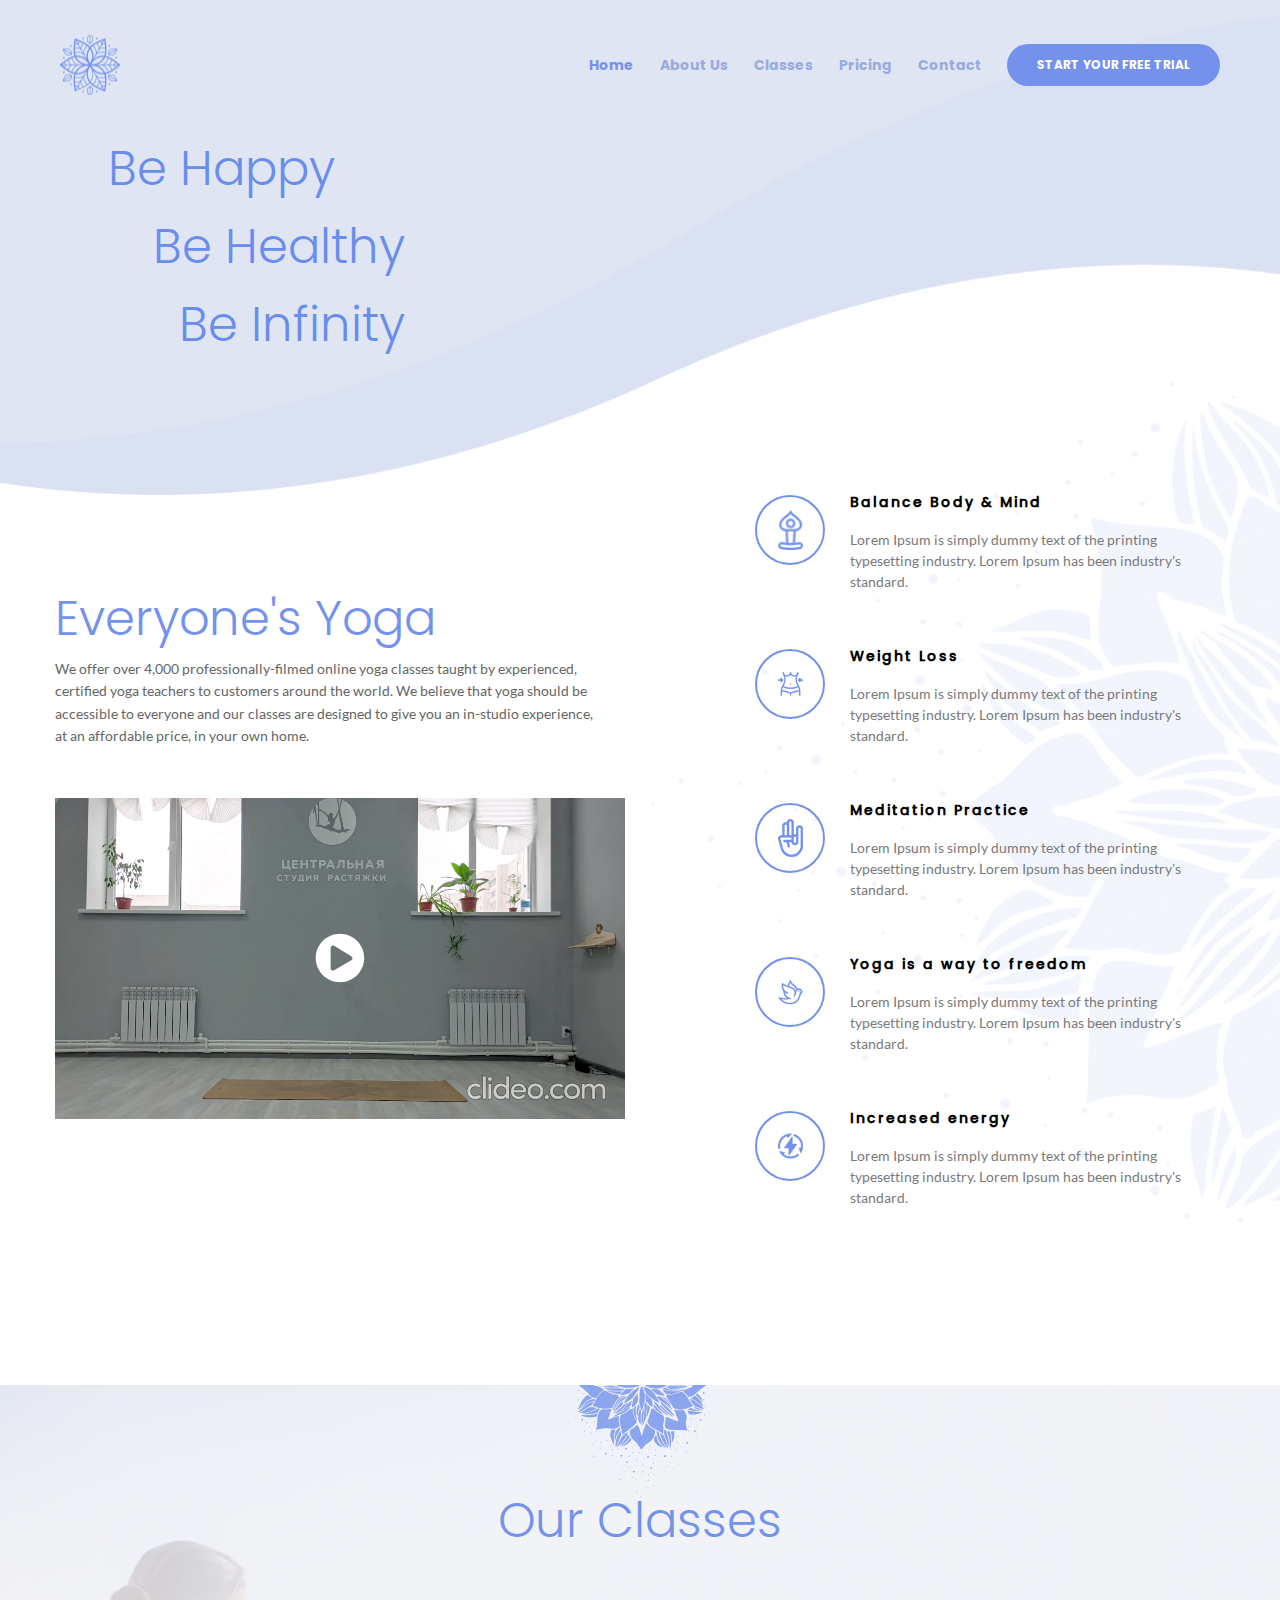
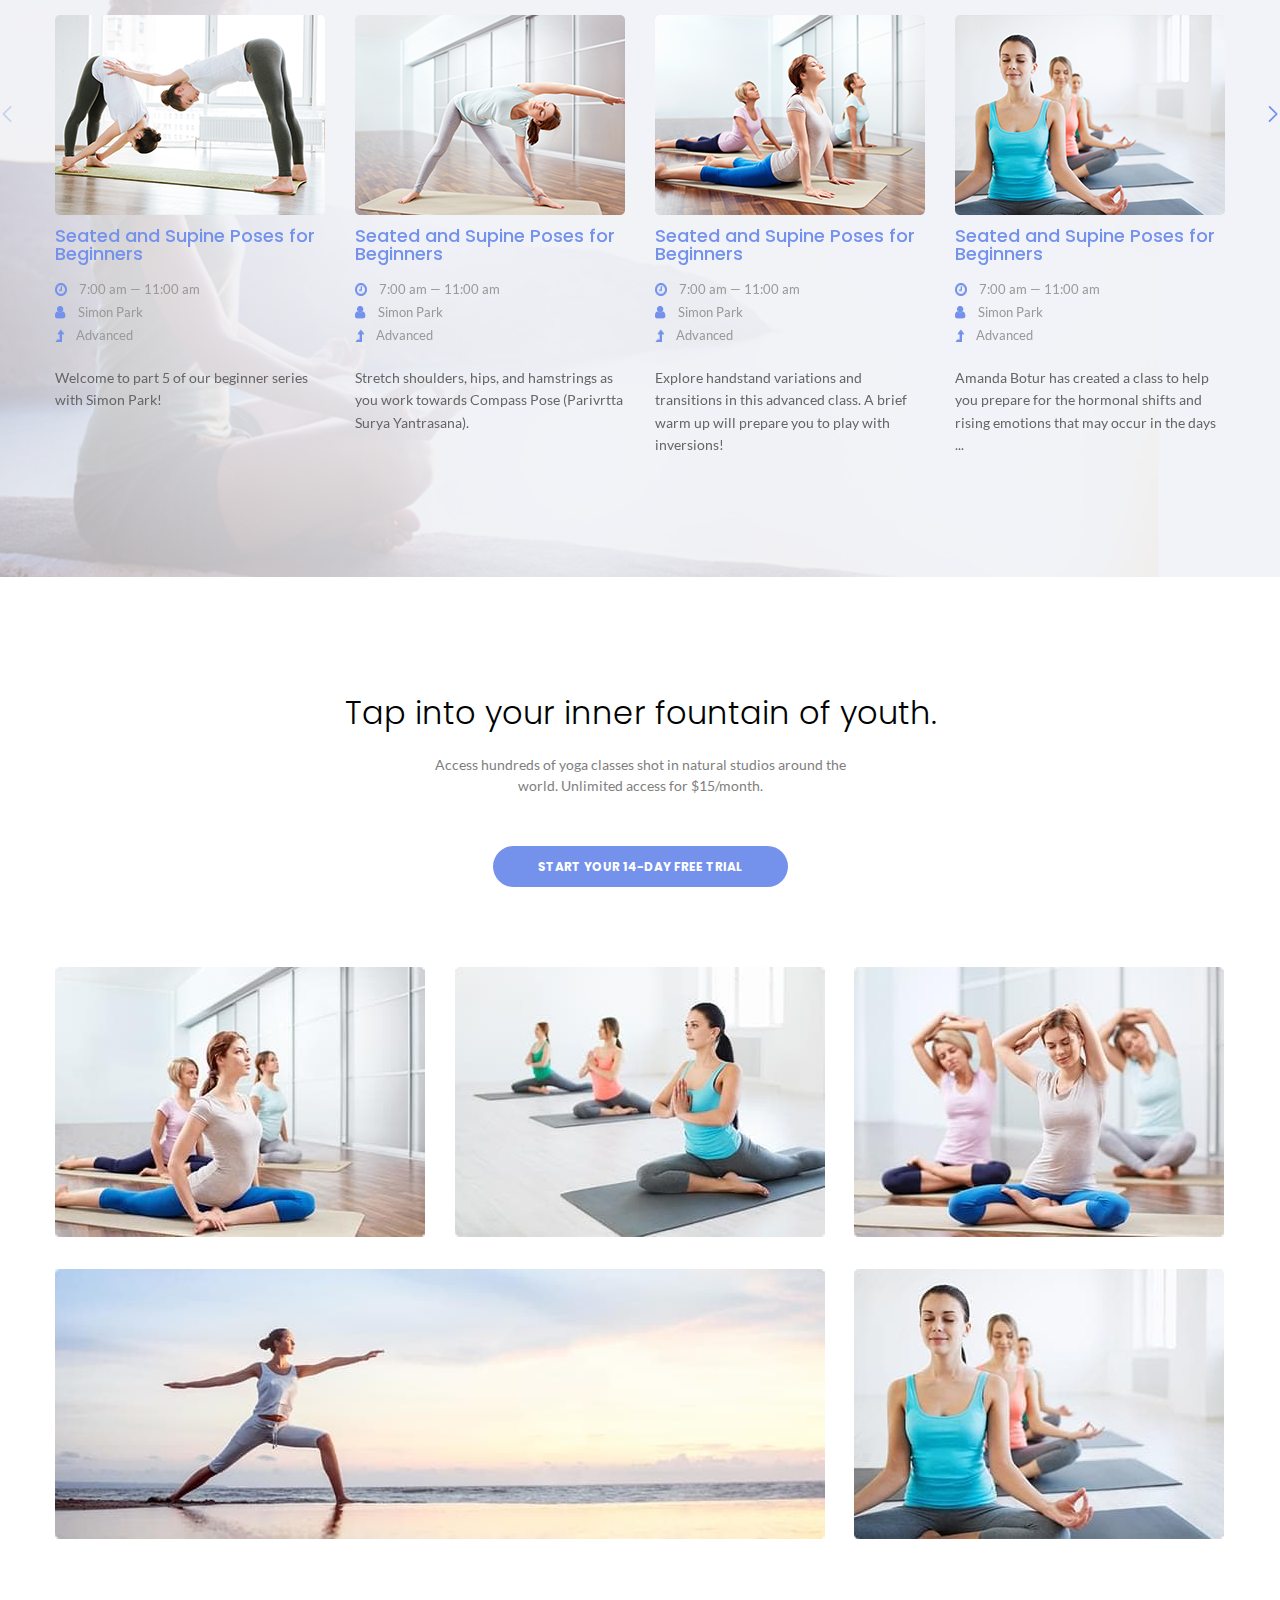
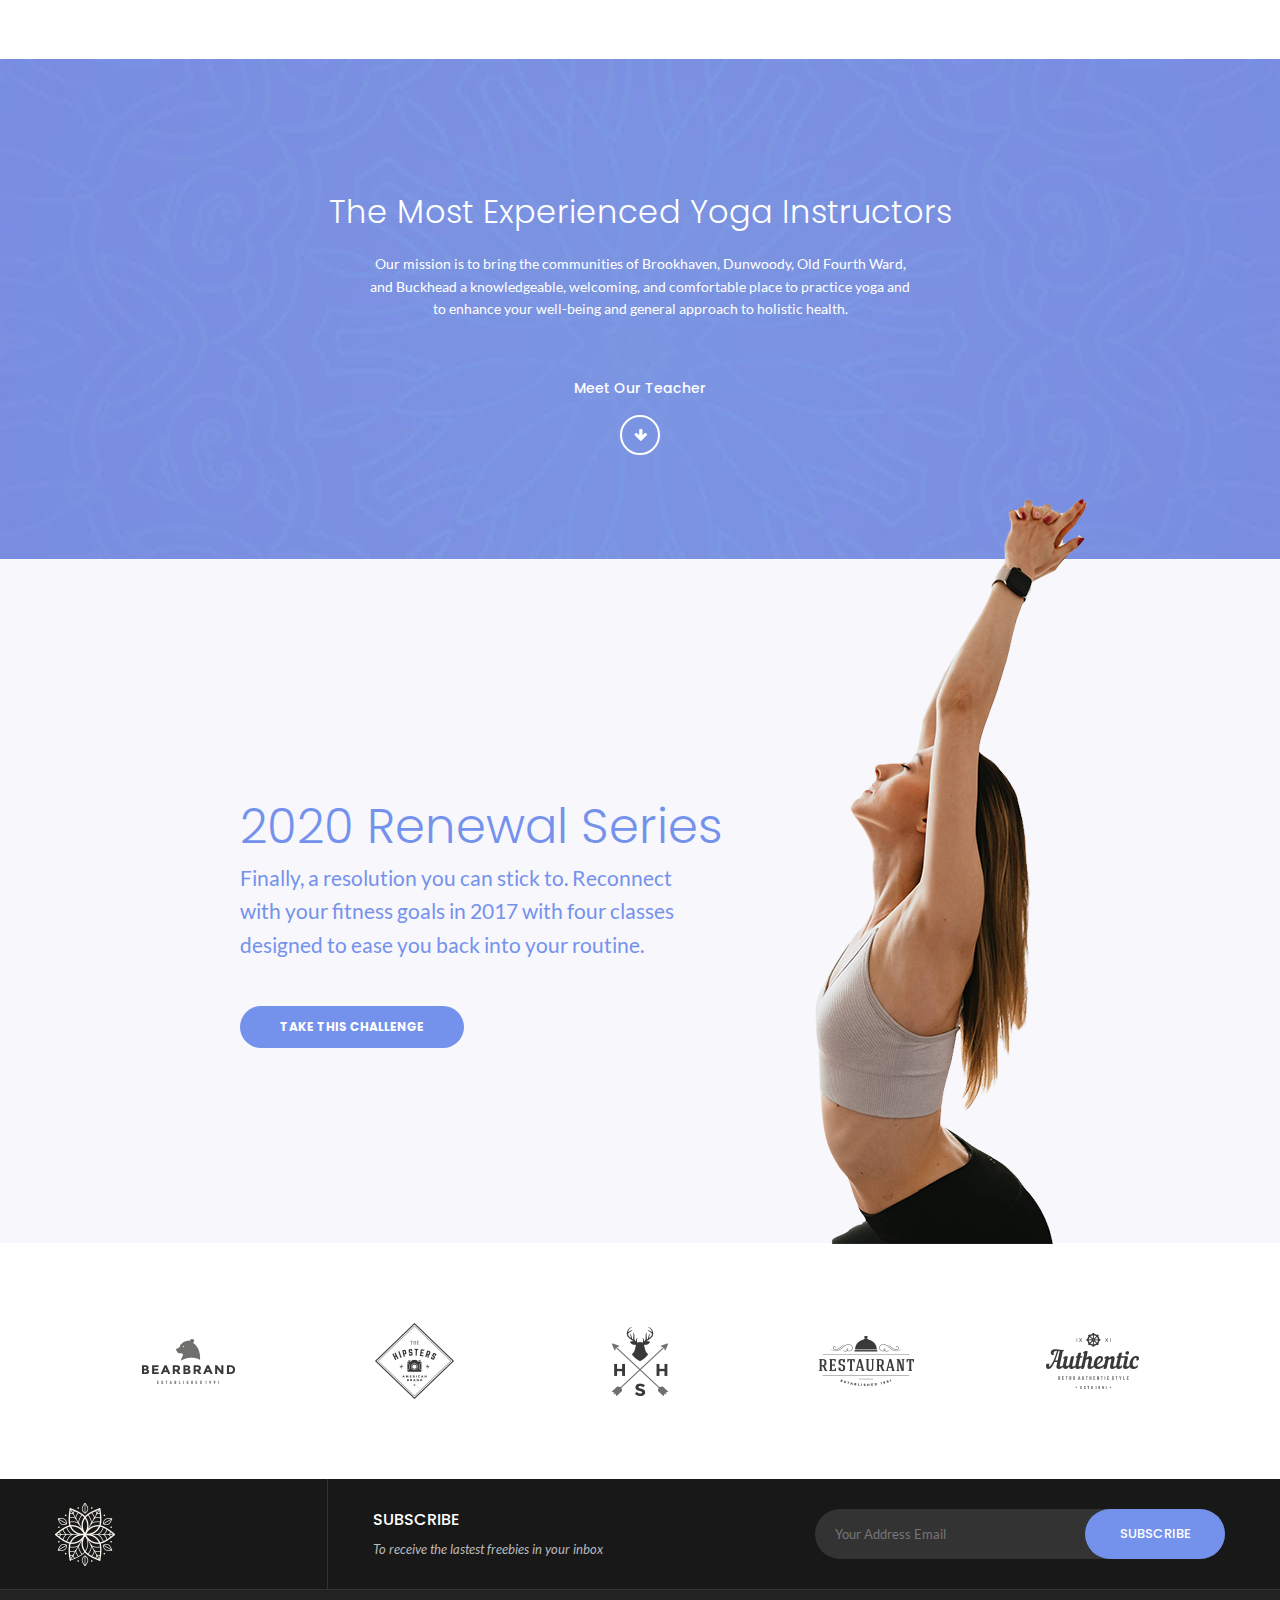
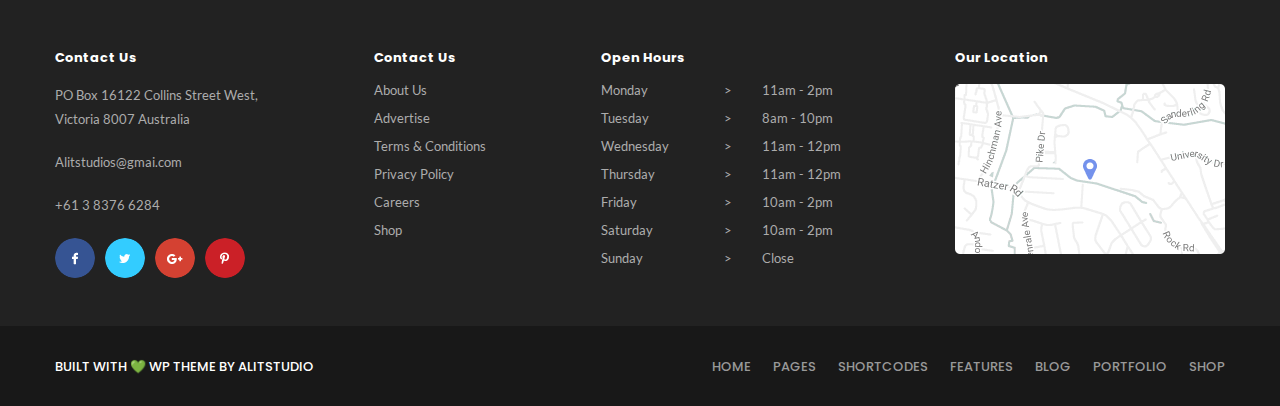
==== commit 239135e6: "add video controls" ====
--- a/index.html
+++ b/index.html
@@ -87,10 +87,24 @@
         <div class="container about-wrapper">
             <div class="about-block">
                 <h2 class="about-block-title">Everyone's Yoga</h2>
-                <p class="about-block-text">We offers over 4,000 professionally-filmed online yoga classes taught by experienced, certified yoga teachers to customers around the world. We believe that yoga should be accessible to everyone and our classes are designed to give you an in-studio experience, at an affordable price, in your own home. </p>
+                <p class="about-block-text">We offer over 4,000 professionally-filmed online yoga classes taught by experienced, certified yoga teachers to customers around the world. We believe that yoga should be accessible to everyone and our classes are designed to give you an in-studio experience, at an affordable price, in your own home. </p>
                 <div class="video-wr">
-                    <video class="block-video" controls preload="metadata" src="./video/yoga.mp4"></video>
+                    <video class="block-video" preload="metadata" src="./video/yoga.mp4"></video>
                     <a class="btn-play"><svg class="svg" viewBox="0 0 512 512"><path d="M256 8C119 8 8 119 8 256s111 248 248 248 248-111 248-248S393 8 256 8zm115.7 272l-176 101c-15.8 8.8-35.7-2.5-35.7-21V152c0-18.4 19.8-29.8 35.7-21l176 107c16.4 9.2 16.4 32.9 0 42z"></path></svg></a>
+                    <div class="controls">
+                        <a class="play-pause-btn">
+                            <svg class="play-btn-svg" viewBox="0 0 448 512"><path fill="currentColor" d="M424.4 214.7L72.4 6.6C43.8-10.3 0 6.1 0 47.9V464c0 37.5 40.7 60.1 72.4 41.3l352-208c31.4-18.5 31.5-64.1 0-82.6z"></path></svg>
+                            <svg class="pause-btn-svg" viewBox="0 0 448 512"><path fill="currentColor" d="M144 479H48c-26.5 0-48-21.5-48-48V79c0-26.5 21.5-48 48-48h96c26.5 0 48 21.5 48 48v352c0 26.5-21.5 48-48 48zm304-48V79c0-26.5-21.5-48-48-48h-96c-26.5 0-48 21.5-48 48v352c0 26.5 21.5 48 48 48h96c26.5 0 48-21.5 48-48z"></path></svg>
+                        </a>
+                        <progress class="progress-line" max="100" value="0"></progress>
+                        <a class="mute">
+                            <svg class="unmute-btn-svg" viewBox="0 0 576 512"><path fill="currentColor" d="M215.03 71.05L126.06 160H24c-13.26 0-24 10.74-24 24v144c0 13.25 10.74 24 24 24h102.06l88.97 88.95c15.03 15.03 40.97 4.47 40.97-16.97V88.02c0-21.46-25.96-31.98-40.97-16.97zm233.32-51.08c-11.17-7.33-26.18-4.24-33.51 6.95-7.34 11.17-4.22 26.18 6.95 33.51 66.27 43.49 105.82 116.6 105.82 195.58 0 78.98-39.55 152.09-105.82 195.58-11.17 7.32-14.29 22.34-6.95 33.5 7.04 10.71 21.93 14.56 33.51 6.95C528.27 439.58 576 351.33 576 256S528.27 72.43 448.35 19.97zM480 256c0-63.53-32.06-121.94-85.77-156.24-11.19-7.14-26.03-3.82-33.12 7.46s-3.78 26.21 7.41 33.36C408.27 165.97 432 209.11 432 256s-23.73 90.03-63.48 115.42c-11.19 7.14-14.5 22.07-7.41 33.36 6.51 10.36 21.12 15.14 33.12 7.46C447.94 377.94 480 319.54 480 256zm-141.77-76.87c-11.58-6.33-26.19-2.16-32.61 9.45-6.39 11.61-2.16 26.2 9.45 32.61C327.98 228.28 336 241.63 336 256c0 14.38-8.02 27.72-20.92 34.81-11.61 6.41-15.84 21-9.45 32.61 6.43 11.66 21.05 15.8 32.61 9.45 28.23-15.55 45.77-45 45.77-76.88s-17.54-61.32-45.78-76.86z"></path></svg>
+                            <svg class="mute-btn-svg"  viewBox="0 0 512 512"><path fill="currentColor" d="M215.03 71.05L126.06 160H24c-13.26 0-24 10.74-24 24v144c0 13.25 10.74 24 24 24h102.06l88.97 88.95c15.03 15.03 40.97 4.47 40.97-16.97V88.02c0-21.46-25.96-31.98-40.97-16.97zM461.64 256l45.64-45.64c6.3-6.3 6.3-16.52 0-22.82l-22.82-22.82c-6.3-6.3-16.52-6.3-22.82 0L416 210.36l-45.64-45.64c-6.3-6.3-16.52-6.3-22.82 0l-22.82 22.82c-6.3 6.3-6.3 16.52 0 22.82L370.36 256l-45.63 45.63c-6.3 6.3-6.3 16.52 0 22.82l22.82 22.82c6.3 6.3 16.52 6.3 22.82 0L416 301.64l45.64 45.64c6.3 6.3 16.52 6.3 22.82 0l22.82-22.82c6.3-6.3 6.3-16.52 0-22.82L461.64 256z"></path></svg>
+                        </a>
+                        <a class="full-screen">
+                            <svg class="fullscreen-btn-svg" viewBox="0 0 448 512"><path fill="currentColor" d="M436 192H312c-13.3 0-24-10.7-24-24V44c0-6.6 5.4-12 12-12h40c6.6 0 12 5.4 12 12v84h84c6.6 0 12 5.4 12 12v40c0 6.6-5.4 12-12 12zm-276-24V44c0-6.6-5.4-12-12-12h-40c-6.6 0-12 5.4-12 12v84H12c-6.6 0-12 5.4-12 12v40c0 6.6 5.4 12 12 12h124c13.3 0 24-10.7 24-24zm0 300V344c0-13.3-10.7-24-24-24H12c-6.6 0-12 5.4-12 12v40c0 6.6 5.4 12 12 12h84v84c0 6.6 5.4 12 12 12h40c6.6 0 12-5.4 12-12zm192 0v-84h84c6.6 0 12-5.4 12-12v-40c0-6.6-5.4-12-12-12H312c-13.3 0-24 10.7-24 24v124c0 6.6 5.4 12 12 12h40c6.6 0 12-5.4 12-12z"></path></svg>
+                        </a>
+                    </div>
                 </div>
             </div>
             <div class="about-reason">
--- a/css/style.min.css
+++ b/css/style.min.css
@@ -1 +1 @@
-/*! normalize.css v8.0.1 | MIT License | github.com/necolas/normalize.css */html{line-height:1.15;-webkit-text-size-adjust:100%}body{margin:0}main{display:block}h1{font-size:2em;margin:0.67em 0}hr{-webkit-box-sizing:content-box;box-sizing:content-box;height:0;overflow:visible}pre{font-family:monospace, monospace;font-size:1em}a{background-color:transparent}abbr[title]{border-bottom:none;text-decoration:underline;-webkit-text-decoration:underline dotted;text-decoration:underline dotted}b,strong{font-weight:bolder}code,kbd,samp{font-family:monospace, monospace;font-size:1em}small{font-size:80%}sub,sup{font-size:75%;line-height:0;position:relative;vertical-align:baseline}sub{bottom:-0.25em}sup{top:-0.5em}img{border-style:none}button,input,optgroup,select,textarea{font-family:inherit;font-size:100%;line-height:1.15;margin:0}button,input{overflow:visible}button,select{text-transform:none}button,[type="button"],[type="reset"],[type="submit"]{-webkit-appearance:button}button::-moz-focus-inner,[type="button"]::-moz-focus-inner,[type="reset"]::-moz-focus-inner,[type="submit"]::-moz-focus-inner{border-style:none;padding:0}button:-moz-focusring,[type="button"]:-moz-focusring,[type="reset"]:-moz-focusring,[type="submit"]:-moz-focusring{outline:1px dotted ButtonText}fieldset{padding:0.35em 0.75em 0.625em}legend{-webkit-box-sizing:border-box;box-sizing:border-box;color:inherit;display:table;max-width:100%;padding:0;white-space:normal}progress{vertical-align:baseline}textarea{overflow:auto}[type="checkbox"],[type="radio"]{-webkit-box-sizing:border-box;box-sizing:border-box;padding:0}[type="number"]::-webkit-inner-spin-button,[type="number"]::-webkit-outer-spin-button{height:auto}[type="search"]{-webkit-appearance:textfield;outline-offset:-2px}[type="search"]::-webkit-search-decoration{-webkit-appearance:none}::-webkit-file-upload-button{-webkit-appearance:button;font:inherit}details{display:block}summary{display:list-item}template{display:none}[hidden]{display:none}*{padding:0;margin:0;border:0}*,*:before,*:after{-webkit-box-sizing:border-box;box-sizing:border-box}a:focus,a:active{outline:none}nav,footer,header,aside{display:block}html,body{height:100%;width:100%;font-size:100%;line-height:1;font-size:14px;-ms-text-size-adjust:100%;-moz-text-size-adjust:100%;-webkit-text-size-adjust:100%}input,button,textarea{font-family:inherit}input::-ms-clear{display:none}button{cursor:pointer}button::-moz-focus-inner{padding:0;border:0}a,a:visited{text-decoration:none}a:hover{text-decoration:none}ul li{list-style:none}img{vertical-align:top}h1,h2,h3,h4,h5,h6{font-size:inherit;font-weight:400}button:active,button:focus{outline:none}button::-moz-focus-inner{border:0}.container{max-width:1180px;width:100%;padding:0 5px;margin:0 auto}body{font-size:14px;font-family:'Lato-Regular', serif;overflow-x:hidden}img{display:-webkit-box;display:-ms-flexbox;display:flex}.main-button{font-family:'Poppins-Bold', serif;border-radius:30px;background-color:#7492ec;padding:14px 30px;text-transform:uppercase;font-size:12px}.main-button a{color:#fff}.main-button:hover{cursor:pointer}.block-video{width:100%;max-height:350px;height:100%;outline:none}.video-wr{position:relative;display:-webkit-box;display:-ms-flexbox;display:flex;-webkit-box-pack:center;-ms-flex-pack:center;justify-content:center;-webkit-box-align:center;-ms-flex-align:center;align-items:center}.hidden-playing{display:none}.btn-play{width:50px;height:50px;position:absolute;border-radius:50%}.btn-play svg{fill:#fff}.btn-play:hover{cursor:pointer}.modal-wrapper{position:fixed;top:0;left:0;right:0;bottom:0;background-color:rgba(0,0,0,0.5);z-index:9999;display:none}.modal-active{display:block}.hidden-scroll{overflow:hidden}.modal{font-family:sans-serif;background-color:#fff;padding:10px 20px;border-radius:10px;position:absolute;top:50%;left:50%;-webkit-transform:translate(-50%, -50%);-ms-transform:translate(-50%, -50%);transform:translate(-50%, -50%);width:90%;max-width:600px;display:-webkit-box;display:-ms-flexbox;display:flex;-webkit-box-orient:vertical;-webkit-box-direction:normal;-ms-flex-direction:column;flex-direction:column}.modal h2{text-align:center;font-size:32px;color:#7492ec;margin-bottom:30px}.modal p{font-size:20px;color:#7492ec}.modal form{display:-webkit-box;display:-ms-flexbox;display:flex;-webkit-box-orient:vertical;-webkit-box-direction:normal;-ms-flex-direction:column;flex-direction:column}.modal-form-block{display:-webkit-box;display:-ms-flexbox;display:flex;-webkit-box-pack:justify;-ms-flex-pack:justify;justify-content:space-between;margin-bottom:20px}.modal-form-block input{width:80%;outline:none;padding:5px;color:#7492ec;background-color:#a0a8be07}.modal-form-block input:focus{background-color:#a0a8be21}.modal-form-button{color:#7492ec;padding:10px 30px;margin:0 auto;border-radius:5px}@font-face{font-family:'Lato-regular';src:url("../fonts/Lato-Regular.woff2"),url("../fonts/Lato-Regular.ttf");font-display:swap}@font-face{font-family:'Lato-Italic';src:url("../fonts/Lato-Italic.woff2"),url("../fonts/Lato-Italic.ttf");font-display:swap}@font-face{font-family:'Lato-Bold';src:url("../fonts/Lato-Bold.woff2"),url("../fonts/Lato-Bold.ttf");font-display:swap}@font-face{font-family:'Poppins-Bold';src:url("../fonts/Poppins-Bold.woff2"),url("../fonts/Poppins-Bold.ttf");font-display:swap}@font-face{font-family:'Poppins-Light';src:url("../fonts/Poppins-Light.woff2"),url("../fonts/Poppins-Light.ttf");font-display:swap}@font-face{font-family:'Poppins-Medium';src:url("../fonts/Poppins-Medium.woff2"),url("../fonts/Poppins-Medium.ttf");font-display:swap}@font-face{font-family:'Poppins-Regular';src:url("../fonts/Poppins-Regular.woff2"),url("../fonts/Poppins-Regular.ttf");font-display:swap}@font-face{font-family:'Droid-Italic';src:url("../fonts/Droid-italic.woff2"),url("../fonts/Droid-italic.ttf");font-display:swap}@font-face{font-family:'Droid-Regular';src:url("../fonts/Droid-regular.woff2"),url("../fonts/Droid-regular.ttf");font-display:swap}@font-face{font-family:'swiper-icons';src:url("data:application/font-woff;charset=utf-8;base64, [base64]//wADZ2x5ZgAAAywAAADMAAAD2MHtryVoZWFkAAABbAAAADAAAAA2E2+eoWhoZWEAAAGcAAAAHwAAACQC9gDzaG10eAAAAigAAAAZAAAArgJkABFsb2NhAAAC0AAAAFoAAABaFQAUGG1heHAAAAG8AAAAHwAAACAAcABAbmFtZQAAA/gAAAE5AAACXvFdBwlwb3N0AAAFNAAAAGIAAACE5s74hXjaY2BkYGAAYpf5Hu/j+W2+MnAzMYDAzaX6QjD6/4//Bxj5GA8AuRwMYGkAPywL13jaY2BkYGA88P8Agx4j+/8fQDYfA1AEBWgDAIB2BOoAeNpjYGRgYNBh4GdgYgABEMnIABJzYNADCQAACWgAsQB42mNgYfzCOIGBlYGB0YcxjYGBwR1Kf2WQZGhhYGBiYGVmgAFGBiQQkOaawtDAoMBQxXjg/wEGPcYDDA4wNUA2CCgwsAAAO4EL6gAAeNpj2M0gyAACqxgGNWBkZ2D4/wMA+xkDdgAAAHjaY2BgYGaAYBkGRgYQiAHyGMF8FgYHIM3DwMHABGQrMOgyWDLEM1T9/w8UBfEMgLzE////P/5//f/V/xv+r4eaAAeMbAxwIUYmIMHEgKYAYjUcsDAwsLKxc3BycfPw8jEQA/[base64]/uznmfPFBNODM2K7MTQ45YEAZqGP81AmGGcF3iPqOop0r1SPTaTbVkfUe4HXj97wYE+yNwWYxwWu4v1ugWHgo3S1XdZEVqWM7ET0cfnLGxWfkgR42o2PvWrDMBSFj/IHLaF0zKjRgdiVMwScNRAoWUoH78Y2icB/yIY09An6AH2Bdu/UB+yxopYshQiEvnvu0dURgDt8QeC8PDw7Fpji3fEA4z/PEJ6YOB5hKh4dj3EvXhxPqH/SKUY3rJ7srZ4FZnh1PMAtPhwP6fl2PMJMPDgeQ4rY8YT6Gzao0eAEA409DuggmTnFnOcSCiEiLMgxCiTI6Cq5DZUd3Qmp10vO0LaLTd2cjN4fOumlc7lUYbSQcZFkutRG7g6JKZKy0RmdLY680CDnEJ+UMkpFFe1RN7nxdVpXrC4aTtnaurOnYercZg2YVmLN/d/gczfEimrE/fs/bOuq29Zmn8tloORaXgZgGa78yO9/cnXm2BpaGvq25Dv9S4E9+5SIc9PqupJKhYFSSl47+Qcr1mYNAAAAeNptw0cKwkAAAMDZJA8Q7OUJvkLsPfZ6zFVERPy8qHh2YER+3i/BP83vIBLLySsoKimrqKqpa2hp6+jq6RsYGhmbmJqZSy0sraxtbO3sHRydnEMU4uR6yx7JJXveP7WrDycAAAAAAAH//wACeNpjYGRgYOABYhkgZgJCZgZNBkYGLQZtIJsFLMYAAAw3ALgAeNolizEKgDAQBCchRbC2sFER0YD6qVQiBCv/H9ezGI6Z5XBAw8CBK/m5iQQVauVbXLnOrMZv2oLdKFa8Pjuru2hJzGabmOSLzNMzvutpB3N42mNgZGBg4GKQYzBhYMxJLMlj4GBgAYow/P/PAJJhLM6sSoWKfWCAAwDAjgbRAAB42mNgYGBkAIIbCZo5IPrmUn0hGA0AO8EFTQAA") format("woff");font-weight:400;font-style:normal}:root{--swiper-theme-color: #007aff}.swiper-container{margin-left:auto;margin-right:auto;position:relative;overflow:hidden;list-style:none;padding:0;z-index:1}.swiper-container-vertical>.swiper-wrapper{-webkit-box-orient:vertical;-webkit-box-direction:normal;-ms-flex-direction:column;flex-direction:column}.swiper-wrapper{position:relative;width:100%;height:100%;z-index:1;display:-webkit-box;display:-ms-flexbox;display:flex;-webkit-transition-property:-webkit-transform;transition-property:-webkit-transform;-o-transition-property:transform;transition-property:transform;transition-property:transform, -webkit-transform;-webkit-box-sizing:content-box;box-sizing:content-box}.swiper-container-android .swiper-slide,.swiper-wrapper{-webkit-transform:translate3d(0px, 0, 0);transform:translate3d(0px, 0, 0)}.swiper-container-multirow>.swiper-wrapper{-ms-flex-wrap:wrap;flex-wrap:wrap}.swiper-container-multirow-column>.swiper-wrapper{-ms-flex-wrap:wrap;flex-wrap:wrap;-webkit-box-orient:vertical;-webkit-box-direction:normal;-ms-flex-direction:column;flex-direction:column}.swiper-container-free-mode>.swiper-wrapper{-webkit-transition-timing-function:ease-out;-o-transition-timing-function:ease-out;transition-timing-function:ease-out;margin:0 auto}.swiper-container-pointer-events{-ms-touch-action:pan-y;touch-action:pan-y}.swiper-container-pointer-events.swiper-container-vertical{-ms-touch-action:pan-x;touch-action:pan-x}.swiper-slide{-ms-flex-negative:0;flex-shrink:0;width:100%;height:100%;position:relative;-webkit-transition-property:-webkit-transform;transition-property:-webkit-transform;-o-transition-property:transform;transition-property:transform;transition-property:transform, -webkit-transform}.swiper-slide-invisible-blank{visibility:hidden}.swiper-container-autoheight,.swiper-container-autoheight .swiper-slide{height:auto}.swiper-container-autoheight .swiper-wrapper{-webkit-box-align:start;-ms-flex-align:start;align-items:flex-start;-webkit-transition-property:height, -webkit-transform;transition-property:height, -webkit-transform;-o-transition-property:transform, height;transition-property:transform, height;transition-property:transform, height, -webkit-transform}.swiper-container-3d{-webkit-perspective:1200px;perspective:1200px}.swiper-container-3d .swiper-wrapper,.swiper-container-3d .swiper-slide,.swiper-container-3d .swiper-slide-shadow-left,.swiper-container-3d .swiper-slide-shadow-right,.swiper-container-3d .swiper-slide-shadow-top,.swiper-container-3d .swiper-slide-shadow-bottom,.swiper-container-3d .swiper-cube-shadow{-webkit-transform-style:preserve-3d;transform-style:preserve-3d}.swiper-container-3d .swiper-slide-shadow-left,.swiper-container-3d .swiper-slide-shadow-right,.swiper-container-3d .swiper-slide-shadow-top,.swiper-container-3d .swiper-slide-shadow-bottom{position:absolute;left:0;top:0;width:100%;height:100%;pointer-events:none;z-index:10}.swiper-container-3d .swiper-slide-shadow-left{background-image:-webkit-gradient(linear, right top, left top, from(rgba(0,0,0,0.5)), to(rgba(0,0,0,0)));background-image:-o-linear-gradient(right, rgba(0,0,0,0.5), rgba(0,0,0,0));background-image:linear-gradient(to left, rgba(0,0,0,0.5), rgba(0,0,0,0))}.swiper-container-3d .swiper-slide-shadow-right{background-image:-webkit-gradient(linear, left top, right top, from(rgba(0,0,0,0.5)), to(rgba(0,0,0,0)));background-image:-o-linear-gradient(left, rgba(0,0,0,0.5), rgba(0,0,0,0));background-image:linear-gradient(to right, rgba(0,0,0,0.5), rgba(0,0,0,0))}.swiper-container-3d .swiper-slide-shadow-top{background-image:-webkit-gradient(linear, left bottom, left top, from(rgba(0,0,0,0.5)), to(rgba(0,0,0,0)));background-image:-o-linear-gradient(bottom, rgba(0,0,0,0.5), rgba(0,0,0,0));background-image:linear-gradient(to top, rgba(0,0,0,0.5), rgba(0,0,0,0))}.swiper-container-3d .swiper-slide-shadow-bottom{background-image:-webkit-gradient(linear, left top, left bottom, from(rgba(0,0,0,0.5)), to(rgba(0,0,0,0)));background-image:-o-linear-gradient(top, rgba(0,0,0,0.5), rgba(0,0,0,0));background-image:linear-gradient(to bottom, rgba(0,0,0,0.5), rgba(0,0,0,0))}.swiper-container-css-mode>.swiper-wrapper{overflow:auto;scrollbar-width:none;-ms-overflow-style:none}.swiper-container-css-mode>.swiper-wrapper::-webkit-scrollbar{display:none}.swiper-container-css-mode>.swiper-wrapper>.swiper-slide{scroll-snap-align:start start}.swiper-container-horizontal.swiper-container-css-mode>.swiper-wrapper{-webkit-scroll-snap-type:x mandatory;-ms-scroll-snap-type:x mandatory;scroll-snap-type:x mandatory}.swiper-container-vertical.swiper-container-css-mode>.swiper-wrapper{-webkit-scroll-snap-type:y mandatory;-ms-scroll-snap-type:y mandatory;scroll-snap-type:y mandatory}:root{--swiper-navigation-size: 44px}.swiper-button-prev,.swiper-button-next{position:absolute;top:50%;width:calc(var(--swiper-navigation-size) / 44 * 27);height:var(--swiper-navigation-size);margin-top:calc(-1 * var(--swiper-navigation-size) / 2);z-index:10;cursor:pointer;display:-webkit-box;display:-ms-flexbox;display:flex;-webkit-box-align:center;-ms-flex-align:center;align-items:center;-webkit-box-pack:center;-ms-flex-pack:center;justify-content:center;color:var(--swiper-navigation-color, var(--swiper-theme-color))}.swiper-button-prev.swiper-button-disabled,.swiper-button-next.swiper-button-disabled{opacity:0.35;cursor:auto;pointer-events:none}.swiper-button-prev:after,.swiper-button-next:after{font-family:swiper-icons;font-size:var(--swiper-navigation-size);text-transform:none !important;letter-spacing:0;text-transform:none;font-variant:initial;line-height:1}.swiper-button-prev,.swiper-container-rtl .swiper-button-next{left:10px;right:auto}.swiper-button-prev:after,.swiper-container-rtl .swiper-button-next:after{content:'prev'}.swiper-button-next,.swiper-container-rtl .swiper-button-prev{right:10px;left:auto}.swiper-button-next:after,.swiper-container-rtl .swiper-button-prev:after{content:'next'}.swiper-button-prev.swiper-button-white,.swiper-button-next.swiper-button-white{--swiper-navigation-color: #fff}.swiper-button-prev.swiper-button-black,.swiper-button-next.swiper-button-black{--swiper-navigation-color: #000}.swiper-button-lock{display:none}.swiper-pagination{position:absolute;text-align:center;-webkit-transition:300ms opacity;-o-transition:300ms opacity;transition:300ms opacity;-webkit-transform:translate3d(0, 0, 0);transform:translate3d(0, 0, 0);z-index:10}.swiper-pagination.swiper-pagination-hidden{opacity:0}.swiper-pagination-fraction,.swiper-pagination-custom,.swiper-container-horizontal>.swiper-pagination-bullets{bottom:10px;left:0;width:100%}.swiper-pagination-bullets-dynamic{overflow:hidden;font-size:0}.swiper-pagination-bullets-dynamic .swiper-pagination-bullet{-webkit-transform:scale(0.33);-ms-transform:scale(0.33);transform:scale(0.33);position:relative}.swiper-pagination-bullets-dynamic .swiper-pagination-bullet-active{-webkit-transform:scale(1);-ms-transform:scale(1);transform:scale(1)}.swiper-pagination-bullets-dynamic .swiper-pagination-bullet-active-main{-webkit-transform:scale(1);-ms-transform:scale(1);transform:scale(1)}.swiper-pagination-bullets-dynamic .swiper-pagination-bullet-active-prev{-webkit-transform:scale(0.66);-ms-transform:scale(0.66);transform:scale(0.66)}.swiper-pagination-bullets-dynamic .swiper-pagination-bullet-active-prev-prev{-webkit-transform:scale(0.33);-ms-transform:scale(0.33);transform:scale(0.33)}.swiper-pagination-bullets-dynamic .swiper-pagination-bullet-active-next{-webkit-transform:scale(0.66);-ms-transform:scale(0.66);transform:scale(0.66)}.swiper-pagination-bullets-dynamic .swiper-pagination-bullet-active-next-next{-webkit-transform:scale(0.33);-ms-transform:scale(0.33);transform:scale(0.33)}.swiper-pagination-bullet{width:8px;height:8px;display:inline-block;border-radius:50%;background:#000;opacity:0.2}button.swiper-pagination-bullet{border:none;margin:0;padding:0;-webkit-box-shadow:none;box-shadow:none;-webkit-appearance:none;-moz-appearance:none;appearance:none}.swiper-pagination-clickable .swiper-pagination-bullet{cursor:pointer}.swiper-pagination-bullet-active{opacity:1;background:var(--swiper-pagination-color, var(--swiper-theme-color))}.swiper-container-vertical>.swiper-pagination-bullets{right:10px;top:50%;-webkit-transform:translate3d(0px, -50%, 0);transform:translate3d(0px, -50%, 0)}.swiper-container-vertical>.swiper-pagination-bullets .swiper-pagination-bullet{margin:6px 0;display:block}.swiper-container-vertical>.swiper-pagination-bullets.swiper-pagination-bullets-dynamic{top:50%;-webkit-transform:translateY(-50%);-ms-transform:translateY(-50%);transform:translateY(-50%);width:8px}.swiper-container-vertical>.swiper-pagination-bullets.swiper-pagination-bullets-dynamic .swiper-pagination-bullet{display:inline-block;-webkit-transition:200ms top, 200ms -webkit-transform;transition:200ms top, 200ms -webkit-transform;-o-transition:200ms transform, 200ms top;transition:200ms transform, 200ms top;transition:200ms transform, 200ms top, 200ms -webkit-transform}.swiper-container-horizontal>.swiper-pagination-bullets .swiper-pagination-bullet{margin:0 4px}.swiper-container-horizontal>.swiper-pagination-bullets.swiper-pagination-bullets-dynamic{left:50%;-webkit-transform:translateX(-50%);-ms-transform:translateX(-50%);transform:translateX(-50%);white-space:nowrap}.swiper-container-horizontal>.swiper-pagination-bullets.swiper-pagination-bullets-dynamic .swiper-pagination-bullet{-webkit-transition:200ms left, 200ms -webkit-transform;transition:200ms left, 200ms -webkit-transform;-o-transition:200ms transform, 200ms left;transition:200ms transform, 200ms left;transition:200ms transform, 200ms left, 200ms -webkit-transform}.swiper-container-horizontal.swiper-container-rtl>.swiper-pagination-bullets-dynamic .swiper-pagination-bullet{-webkit-transition:200ms right, 200ms -webkit-transform;transition:200ms right, 200ms -webkit-transform;-o-transition:200ms transform, 200ms right;transition:200ms transform, 200ms right;transition:200ms transform, 200ms right, 200ms -webkit-transform}.swiper-pagination-progressbar{background:rgba(0,0,0,0.25);position:absolute}.swiper-pagination-progressbar .swiper-pagination-progressbar-fill{background:var(--swiper-pagination-color, var(--swiper-theme-color));position:absolute;left:0;top:0;width:100%;height:100%;-webkit-transform:scale(0);-ms-transform:scale(0);transform:scale(0);-webkit-transform-origin:left top;-ms-transform-origin:left top;transform-origin:left top}.swiper-container-rtl .swiper-pagination-progressbar .swiper-pagination-progressbar-fill{-webkit-transform-origin:right top;-ms-transform-origin:right top;transform-origin:right top}.swiper-container-horizontal>.swiper-pagination-progressbar,.swiper-container-vertical>.swiper-pagination-progressbar.swiper-pagination-progressbar-opposite{width:100%;height:4px;left:0;top:0}.swiper-container-vertical>.swiper-pagination-progressbar,.swiper-container-horizontal>.swiper-pagination-progressbar.swiper-pagination-progressbar-opposite{width:4px;height:100%;left:0;top:0}.swiper-pagination-white{--swiper-pagination-color: #fff}.swiper-pagination-black{--swiper-pagination-color: #000}.swiper-pagination-lock{display:none}header{display:-webkit-box;display:-ms-flexbox;display:flex;-webkit-box-pack:justify;-ms-flex-pack:justify;justify-content:space-between;-webkit-box-align:center;-ms-flex-align:center;align-items:center;margin-left:60px;margin-right:60px;padding-top:35px;overflow:hidden}.logo{height:60px;width:60px;background-image:url("../image/intro/logo.png");background-position:center;background-size:cover}.menu{display:-webkit-box;display:-ms-flexbox;display:flex;-webkit-box-align:center;-ms-flex-align:center;align-items:center;-webkit-box-pack:justify;-ms-flex-pack:justify;justify-content:space-between;font-family:'Poppins-Bold', serif}.menu-item{margin-left:26px}.menu-item a{color:#99aade}.menu-item a.home-now{color:#7492ec}.menu-item a.aboutus-now{color:#7492ec}.menu-item a.classes-now{color:#7492ec}.menu-item a.pricing-now{color:#7492ec}.menu-item a.contact-now{color:#7492ec}.menu-item :hover{color:#7492ec}.nav{display:-webkit-box;display:-ms-flexbox;display:flex}.nav-button{margin-left:25px;color:#fff}.min-header{display:none;overflow:hidden}.menu-burger{display:none;width:50px;height:30px;position:relative;-webkit-transition:1s;-o-transition:1s;transition:1s}.menu-burger span{position:absolute;width:50px;height:4px;background-color:#7492ec;top:50%;left:50%;-webkit-transform:translate(-50%);-ms-transform:translate(-50%);transform:translate(-50%);margin-top:-1px}.menu-burger span:before,.menu-burger span:after{content:'';display:block;width:50px;height:4px;background-color:#7492ec;-webkit-transition:.5s;-o-transition:.5s;transition:.5s}.menu-burger span:before{-webkit-transform:translateY(-10px);-ms-transform:translateY(-10px);transform:translateY(-10px)}.menu-burger span:after{-webkit-transform:translateY(5px);-ms-transform:translateY(5px);transform:translateY(5px)}.menu-burger.active{margin-right:170px}.menu-burger.active span{height:0}.menu-burger.active span:before{-webkit-transform:rotate(45deg);-ms-transform:rotate(45deg);transform:rotate(45deg)}.menu-burger.active span:after{-webkit-transform:rotate(-45deg);-ms-transform:rotate(-45deg);transform:rotate(-45deg);margin-top:-4px}.min-nav{display:none;position:absolute;top:20px;right:-200px;-webkit-transition:all 2s linear;-o-transition:all 2s linear;transition:all 2s linear;font-size:32px;background-color:#fff;z-index:9999}.min-nav.active{display:block;right:20px}.min-menu-item{height:70px;width:190px;border:1px #7492ec4b solid}.min-menu-item a{display:-webkit-box;display:-ms-flexbox;display:flex;-webkit-box-align:center;-ms-flex-align:center;align-items:center;padding-left:40px;width:100%;height:100%;color:#7492ec}.min-menu-item:hover{background-color:#7492ec4b}@media screen and (max-width: 970px){.nav{display:none}.menu-burger{display:-webkit-box;display:-ms-flexbox;display:flex}.min-header{display:-webkit-box;display:-ms-flexbox;display:flex}}@media screen and (max-width: 500px){header{margin:0 30px;padding-top:15px}.menu-burger.active{margin-right:130px}.min-nav{font-size:24px}.min-nav.active{right:10px}.min-menu-item{height:55px;width:135px}.min-menu-item a{padding-left:20px}.menu-burger.active{margin-right:130px}}@media screen and (max-height: 320px){.min-menu-item{height:50px}.min-menu-item a{font-size:20px}}.intro{background-image:url("../image/home/intro/bg-intro.png");background-repeat:no-repeat;background-size:cover;height:98vh;margin:0;padding:0}.content{margin-top:190px;font-family:'Poppins-Light', serif;font-size:72px}.content-item{margin-bottom:30px;color:#6a8dec;text-align:right}.content-item.one{margin-right:70px}@media screen and (max-width: 1600px){.intro{background-image:url("../image/header/bg-header.png");background-repeat:no-repeat;background-position:center;background-size:cover;height:55vh}.content{margin-top:50px;font-family:'Poppins-Light', serif;font-size:48px;width:350px}.content-item{margin-bottom:30px;color:#6a8dec;text-align:right}}@media screen and (max-width: 740px){.intro{height:35vh}.content{margin-top:20px;font-family:'Poppins-Light', serif;font-size:28px;width:250px}.content-item{margin-bottom:10px;color:#6a8dec;text-align:right}.content-item.one{margin-right:40px}}@media screen and (max-width: 600px){.content{margin-top:60px;width:350px}}@media screen and (max-width: 500px){.intro{background:none;height:90px;margin-bottom:50px;background-color:#e2e8f7}.content{display:none}}@media screen and (max-height: 500px){.intro{background:none;height:120px;margin-bottom:50px;background-color:#e2e8f7}.content{display:none}}@media screen and (min-height: 1010px){.intro{height:35vh}.content{font-size:32px;margin-top:30px;width:300px}.content-item{margin-bottom:10px;color:#6a8dec;text-align:right}.content-item.one{margin-right:70px}}@media screen and (min-height: 1300px){.intro{height:30vh}.content{font-size:40px;margin-top:50px;width:400px}.content-item{margin-bottom:20px;color:#6a8dec;text-align:right}.content-item.one{margin-right:70px}}.container.about-wrapper{display:-webkit-box;display:-ms-flexbox;display:flex;-webkit-box-pack:justify;-ms-flex-pack:justify;justify-content:space-between;z-index:9999}.about{position:relative;padding-bottom:120px}.about-img{position:absolute;right:0;top:-127px;height:870px;z-index:-9999}.about-block{max-width:570px}.about-block-title{font-family:'Poppins-Light', serif;font-size:48px;color:#7492ec;margin-top:100px}.about-block-text{margin-top:15px;margin-right:30px;padding-bottom:50px;font-family:'Lato-Regular', serif;color:#666;line-height:1.6}.about-reason{max-width:470px;width:100%;margin-top:-42px}.about-reason-item{display:-webkit-box;display:-ms-flexbox;display:flex;-webkit-box-pack:justify;-ms-flex-pack:justify;justify-content:space-between;margin-bottom:57px}.item-pic{border:2px solid #7492ec;border-radius:50%;width:70px;height:70px;margin-right:10px;display:-webkit-box;display:-ms-flexbox;display:flex;-webkit-box-align:center;-ms-flex-align:center;align-items:center;-webkit-box-pack:center;-ms-flex-pack:center;justify-content:center}.item-pic svg{width:25px;height:40px}.item-dis{max-width:375px;width:100%}.item-dis-title{font-family:'Poppins-Medium', serif;letter-spacing:2px;font-weight:700}.item-dis-text{color:#7a7a7a;margin-top:20px;line-height:1.5}@media screen and (max-width: 1500px){.about-reason{margin-top:-20px}}@media screen and (max-width: 1280px){.about-reason{margin-top:0}.about{padding-left:20px;padding-right:20px}}@media screen and (max-width: 1200px){.container.about-wrapper{display:block}.about{padding-bottom:50px;padding-left:15%}.about-block-video{margin-bottom:30px}.about-block-title{margin-top:20px}.about-reason{padding-top:50px}}@media screen and (max-width: 800px){.about-block-text{width:auto;text-align:center}.about-block-video{max-width:500px}.about-block-title{text-align:center;margin-top:20px}}@media screen and (max-width: 600px){.item-pic{height:55px}.about{padding-left:20px;padding-right:5px}.about-block-video{margin:40px auto}.about-block-title{font-size:32px;text-align:center;margin:0 auto}.about-block-text{width:auto;margin:0 auto;margin-top:20px}}.classes{padding:0 20px;padding-bottom:120px;background:url("../image/home/classes/bg-classes.png") no-repeat;background-size:cover}.classes .container{position:relative}.classes-pic{margin:0 auto;width:135px}.classes-title{font-size:48px;color:#7492ec;text-transform:capitalize;font-family:'Poppins-Light', serif;text-align:center;margin-bottom:70px}.classes-slide-img{max-width:270px;width:100%;max-height:200px;height:100%}.classes-slide a{display:block}.classes-slide-title{margin-top:12px;font-family:'Poppins-Medium', serif;font-size:18px;color:#7492ec}.classes-slide-dis{margin-top:20px}.classes-slide-dis .dis-item{display:-webkit-box;display:-ms-flexbox;display:flex;margin-bottom:10px;color:#999999;font-size:13px}.classes-slide-dis .dis-item img{margin-right:12px}.classes-slide-text{margin-top:25px;color:#666666;line-height:1.6}.swiper-slide{width:270px}.main-slider-wrapper{position:relative}.swiper-button-next::after,.swiper-button-prev::after{color:#7492ec;font-size:16px;font-weight:700}.swiper-button-next::after{margin-top:-13px;margin-right:-133px}.swiper-button-prev::after{margin-top:-13px;margin-left:-133px}.swiper-button-next{position:absolute;outline:none}.swiper-button-prev{position:absolute;outline:none}@media screen and (max-width: 1200px){.classes-slide-img{max-width:370px;width:100%;max-height:275px;height:100%}.swiper-button-next{display:none}.swiper-button-prev{display:none}}@media screen and (max-width: 500px){.classes{padding-bottom:30px}.classes-title{font-size:32px}}.gallery{padding:0 20px;padding-top:120px;padding-bottom:120px}.gallery-title{text-align:center;font-family:'Poppins-Light';font-size:32px}.gallery-suptitle{color:#808080;line-height:1.5;text-align:center;margin:auto;margin-top:25px;width:450px}.gallery-button{text-align:center;color:#fff;width:295px;display:block;margin:0 auto;margin-top:50px}.gallery-images{margin-top:80px;display:grid;grid-template-columns:33.3% 33.3% 33.3%;grid-template-rows:1fr 1fr;grid-column-gap:10px;grid-row-gap:32px}.gallery-images-item{margin-bottom:30px}.gallery-images-item img{max-height:270px;height:100%}.gallery-image-4{grid-column-start:1;grid-column-end:3;grid-row-start:2;grid-row-end:3}@media screen and (max-width: 1200px){.gallery-suptitle{color:#808080;line-height:1.5;text-align:center;margin:auto;margin-top:25px;width:450px}.gallery-images{display:grid;grid-template-columns:50% 50%;grid-template-rows:1fr 1fr;grid-column-gap:10px;grid-row-gap:32px}.gallery-images img{width:100%}.gallery-image-3{grid-column-start:1;grid-column-end:2;grid-row-start:2;grid-row-end:3}.gallery-image-4{grid-column-start:1;grid-column-end:3;grid-row-start:3;grid-row-end:4}}@media screen and (max-width: 600px){.gallery{padding-top:60px;padding-bottom:60px}.gallery-suptitle{width:auto}.gallery-images{display:grid;grid-template-columns:100%;grid-template-rows:1fr 1fr 1fr 1fr;grid-column-gap:10px;grid-row-gap:32px}.gallery-images img{width:100%}.gallery-image-1{grid-column-start:1;grid-column-end:2;grid-row-start:1;grid-row-end:2}.gallery-image-2{grid-column-start:1;grid-column-end:2;grid-row-start:2;grid-row-end:3}.gallery-image-3{grid-column-start:1;grid-column-end:2;grid-row-start:3;grid-row-end:4}.gallery-image-4{display:none}}.caption{background:url("../image/home/caption/bg-caption.jpg") no-repeat center;color:#fff;padding-bottom:105px;padding-top:137px;z-index:9997;position:relative}.caption-title{font-family:'Poppins-Light';font-size:32px;text-align:center}.caption-suptitle{text-align:center;width:540px;margin:0 auto;margin-top:25px;line-height:1.6}.caption-buttontitle{text-align:center;font-family:'poppins-Medium';margin-top:60px}.caption-button{display:block;margin:auto;margin-top:20px;width:40px;height:40px;border:2px solid #fff;border-radius:50%;background:transparent;background-image:url("../image/home/caption/icon-caption-arrow-down.jpg.png");background-repeat:no-repeat;background-position:center}.caption-button.active{-webkit-transform:rotate(180deg);-ms-transform:rotate(180deg);transform:rotate(180deg)}.teampic{display:-webkit-box;display:-ms-flexbox;display:flex;-webkit-box-pack:justify;-ms-flex-pack:justify;justify-content:space-between;-ms-flex-wrap:wrap;flex-wrap:wrap;padding-top:118px;padding-bottom:60px}.teampic-item{width:23%;display:-webkit-box;display:-ms-flexbox;display:flex;margin-bottom:60px;-webkit-box-align:center;-ms-flex-align:center;align-items:center}.teampic-item img{height:80px;width:80px;border-radius:50%}.teampic-item-dis{margin-left:20px}.teampic-item-dis-title{font-family:'poppins-Bold';font-size:16px;margin-bottom:7px}.teampic-item-dis-suptitle{color:#808080}.team{z-index:1;-webkit-animation-name:none;animation-name:none;opacity:0;margin-top:-600px;z-index:1;-webkit-transition:all .2s linear;-o-transition:all .2s linear;transition:all .2s linear;-webkit-animation-duration:1s;animation-duration:1s}@-webkit-keyframes none{from{opacity:.2}to{opacity:0}}@keyframes none{from{opacity:.2}to{opacity:0}}@-webkit-keyframes open{from{display:block;opacity:0;visibility:hidden}50%{opacity:.1}to{display:block;opacity:1;visibility:visible}}@keyframes open{from{display:block;opacity:0;visibility:hidden}50%{opacity:.1}to{display:block;opacity:1;visibility:visible}}.team.active{opacity:1;margin-top:0;-webkit-transition:all .3s linear;-o-transition:all .3s linear;transition:all .3s linear;-webkit-animation-name:open;animation-name:open;-webkit-animation-duration:1s;animation-duration:1s;display:-webkit-box;display:-ms-flexbox;display:flex}@media screen and (max-width: 1150px){.teampic{margin-left:50px}.teampic-item{width:33%}.team{margin-top:-800px}}@media screen and (max-width: 800px){.teampic{margin-left:60px}.teampic-item{width:50%}.team{margin-top:-1050px}}@media screen and (max-width: 600px){.caption-suptitle{width:auto}.teampic{margin-left:30px}.teampic-item{width:50%}}@media screen and (max-width: 500px){.teampic{margin-left:30px;margin-top:20px;padding-top:20px}.teampic-item{width:50%}.teampic-item img{width:40px;height:40px}.teampic-item-dis-title{font-size:12px}.teampic-item-dis-suptitle{font-size:10px}.team{margin-top:-700px}}@media screen and (max-width: 500px){.teampic{margin-left:20px;margin-top:20px;padding-bottom:20px}}@media screen and (max-width: 370px){.teampic{margin-left:30px}.teampic-item{width:100%}.teampic-item img{width:60px;height:60px}.teampic-item-dis-title{font-size:20px}.teampic-item-dis-suptitle{font-size:16px}.team{margin-top:-1500px}.caption{padding-bottom:65px;padding-top:45px}}.call-wrapper{padding-top:245px;padding-bottom:195px}.call{position:relative;background-color:#f8f7fc}.call-title{color:#7492ec;font-family:'Poppins-Light';font-size:48px;margin-left:185px;margin-bottom:10px}.call-text{color:#7492ec;font-size:21px;line-height:1.6;width:460px;margin-left:185px;margin-bottom:45px}.call-button{color:#fff;padding-left:40px;padding-right:40px;margin-left:185px}.call img{position:absolute;right:25%;top:-60px;z-index:9998}@media screen and (max-width: 1480px){.call img{right:15%}}@media screen and (max-width: 1150px){.call img{right:5%}.call-title{margin-left:150px}.call-text{margin-left:150px}.call-button{margin-left:150px}}@media screen and (max-width: 960px){.call img{right:5%}.call-title{margin-left:100px}.call-text{margin-left:100px}.call-button{margin-left:100px}}@media screen and (max-width: 880px){.call img{right:5%}.call-title{margin-left:20px}.call-text{margin-left:20px}.call-button{margin-left:20px}}@media screen and (max-width: 800px){.call-text{width:auto}.call img{display:none}.call-title{font-size:32px;text-align:center}.call-text{font-size:16px;text-align:center;margin:20px auto}.call-button{margin-left:50%;-webkit-transform:translateX(-50%);-ms-transform:translateX(-50%);transform:translateX(-50%)}.call-wrapper{padding-top:145px;padding-bottom:100px}}@media screen and (max-width: 500px){.call-wrapper{padding-top:60px;padding-bottom:60px}.call-button{margin-left:35%;-webkit-transform:translateX(-27%);-ms-transform:translateX(-27%);transform:translateX(-27%);padding-left:60px;padding-right:60px}}.logo-wrapper{display:-webkit-box;display:-ms-flexbox;display:flex;width:100%;display:flex;-webkit-box-pack:justify;-ms-flex-pack:justify;justify-content:space-between;padding:80px 20px}.logo-item{min-width:100px;width:100%;display:-webkit-box;display:-ms-flexbox;display:flex;-ms-flex-wrap:wrap;flex-wrap:wrap;-webkit-box-pack:center;-ms-flex-pack:center;justify-content:center;-webkit-box-align:center;-ms-flex-align:center;align-items:center}@media screen and (max-width: 550px){.logo-wrapper{-ms-flex-wrap:wrap;flex-wrap:wrap}.logo-item{margin:15px 0}}@media screen and (max-width: 370px){.logo-wrapper{padding:30px 0}}footer{font-size:13px;-webkit-box-sizing:border-box;box-sizing:border-box}.subscribe-wrapper{background-color:#181818;height:110px}.subscribe{display:-webkit-box;display:-ms-flexbox;display:flex;height:100%;width:100%;-webkit-box-pack:justify;-ms-flex-pack:justify;justify-content:space-between}.subscribe-logo{display:-webkit-box;display:-ms-flexbox;display:flex;-webkit-box-align:center;-ms-flex-align:center;align-items:center}.subscribe-dis{padding-left:45px;display:-webkit-box;display:-ms-flexbox;display:flex;-webkit-box-orient:vertical;-webkit-box-direction:normal;-ms-flex-direction:column;flex-direction:column;-webkit-box-pack:center;-ms-flex-pack:center;justify-content:center;border-left:1px solid #333}.subscribe-dis-title{text-transform:uppercase;font-family:'Poppins-Medium',serif;color:#fff;font-size:16px;margin-bottom:15px}.subscribe-dis-suptitle{font-family:'Lato-Italic';color:#bbb;font-size:13px}.subscribe-form{display:-webkit-box;display:-ms-flexbox;display:flex;-webkit-box-orient:vertical;-webkit-box-direction:normal;-ms-flex-direction:column;flex-direction:column;-webkit-box-pack:center;-ms-flex-pack:center;justify-content:center;position:relative}.subscribe-form input{width:410px;height:50px;border-radius:25px;padding-left:20px;padding-right:150px;font-size:13px;background-color:#333;outline:none}.subscribe-form button{position:absolute;right:0;width:140px;height:50px;border-radius:25px;text-align:center;background-color:#7492ec;color:#fff;font-family:'Poppins-Medium';text-transform:uppercase}.top-wrapper{background-color:#222;border-top:1px solid #333;border-bottom:1px solid #222}.top{background-color:#222;padding-top:61px;display:-webkit-box;display:-ms-flexbox;display:flex;-webkit-box-pack:justify;-ms-flex-pack:justify;justify-content:space-between}.top-contacts{color:#acacac;width:205px}.top-contacts-content{font-size:13px;line-height:1.8;margin-bottom:20px}.top-contacts-content.link{display:block;color:#acacac}.top-contacts-content.link:hover{color:#fff}.top-title{color:#fff;font-family:'Poppins-Bold';margin-bottom:20px}.top-social{display:-webkit-box;display:-ms-flexbox;display:flex}.top-social-link{width:40px;height:40px;border-radius:50%;margin-right:10px}.top-social-link a{display:block;width:100%;height:100%;border-radius:50%}.top-social-link.facebook{background-image:url("../image/footer/social/icon-facebook.png");background-size:cover}.top-social-link.twitter{background-image:url("../image/footer/social/icon-twitter.png");background-size:cover}.top-social-link.google{background-image:url("../image/footer/social/icon-google.png");background-size:cover}.top-social-link.pinterest{background-image:url("../image/footer/social/icon-pinterest.png");background-size:cover}.top-links-item{color:#acacac;margin-bottom:15px}.top-links-item.link{display:block;color:#acacac}.top-links-item.link:hover{color:#fff}.top-time{padding-bottom:45px}.top-time-content{display:-webkit-box;display:-ms-flexbox;display:flex}.top-time-content p{color:#acacac;margin-bottom:15px}.top-time-days{margin-right:55px}.top-time-arrows{margin-right:30px}.bottom{height:80px;display:-webkit-box;display:-ms-flexbox;display:flex;-webkit-box-pack:justify;-ms-flex-pack:justify;justify-content:space-between;-webkit-box-align:center;-ms-flex-align:center;align-items:center;font-family:'Poppins-Medium'}.bottom-wrapper{background-color:#181818}.bottom-text{color:#fff;text-transform:uppercase}.bottom-nav ul{display:-webkit-box;display:-ms-flexbox;display:flex;-webkit-box-pack:justify;-ms-flex-pack:justify;justify-content:space-between}.bottom-nav ul li{margin-left:22px;text-transform:uppercase}.bottom-nav ul li a{color:#999}.bottom-nav ul li a:hover{color:#fff}.min-footer{display:none;padding:20px;background-color:#222222;color:#fff}@media screen and (max-width: 1200px){.subscribe-wrapper{display:none}.top-wrapper{display:none}.bottom-wrapper{display:none}.min-footer{display:-webkit-box;display:-ms-flexbox;display:flex;-webkit-box-pack:justify;-ms-flex-pack:justify;justify-content:space-between}}@media screen and (max-width: 1100px){.min-footer .contacts-min{display:-webkit-box;display:-ms-flexbox;display:flex}.min-footer .contacts-min .top-social{margin-left:60px}.min-footer .contacts-min .top-social-link{margin-left:30px}.min-footer .top-time{display:none}}@media screen and (max-width: 900px){.min-footer .contacts-min{width:100%;display:-webkit-box;display:-ms-flexbox;display:flex;-webkit-box-pack:justify;-ms-flex-pack:justify;justify-content:space-between}.min-footer .contacts-min .top-social{margin-left:60px}.min-footer .contacts-min .top-social-link{margin-left:30px}.min-footer .top-location{display:none}}@media screen and (max-width: 550px){.min-footer .contacts-min .top-social{display:-webkit-box;display:-ms-flexbox;display:flex;-ms-flex-wrap:wrap;flex-wrap:wrap}.min-footer .contacts-min .top-social-link{margin-left:10px}}.aboutus-inner{background-image:url("../image/header/bg-header.png");background-repeat:no-repeat;background-position:center;background-size:cover;height:55vh}.aboutus-content{margin-top:17vh}.aboutus-content-title{font-size:72px;font-family:'Poppins-Light', serif;color:#7492ec}.aboutus-content-text{font-family:'Lato-regular';color:#99aade;margin-top:25px}@media screen and (max-width: 1200px){.aboutus-content{margin-top:0}.aboutus-content-title{margin-left:60px}.aboutus-content-text{margin-left:60px}.aboutus-inner{height:28vh}}@media screen and (max-width: 1200px){.aboutus-inner{height:35vh}}@media screen and (max-height: 999px){.aboutus-inner{height:55vh}.aboutus-content{margin-top:0}.aboutus-content-title{margin-left:0}.aboutus-content-text{margin-left:0}}@media screen and (max-width: 800px){.aboutus-inner{height:35vh}.aboutus-content{margin-top:0}}@media screen and (max-width: 500px){.aboutus-inner{background:none;height:90px;margin-bottom:50px;background-color:#e2e8f7}.aboutus-content{margin-top:0}.aboutus-content-title{margin-left:0;text-align:center}.aboutus-content-text{margin-left:0;text-align:center}}@media screen and (max-height: 450px){.aboutus-inner{background:none;height:120px;margin-bottom:50px;background-color:#e2e8f7}.aboutus-content{margin-top:0}.aboutus-content-title{margin-left:0;text-align:center}.aboutus-content-text{margin-left:0;text-align:center}}@media screen and (max-width: 350px){.aboutus-content-title{font-size:52px}}.aboutus-about{padding-top:90px;padding-bottom:178px}.aboutus-about-img{position:absolute;right:36vh;top:46vh}.aboutus-about-text-item{width:518px;margin-top:37px;line-height:1.6;font-family:'Lato-regular', serif;color:#666}@media screen and (max-width: 1800px){.aboutus-about-img{position:absolute;right:26vh;top:46vh}}@media screen and (max-width: 1600px){.aboutus-about-img{position:absolute;right:16vh;top:46vh}}@media screen and (max-width: 1350px){.aboutus-about-img{position:absolute;right:6vh;top:46vh}}@media screen and (max-width: 1200px){.container.aboutus-wrapper{display:-webkit-box;display:-ms-flexbox;display:flex;-webkit-box-orient:vertical;-webkit-box-direction:normal;-ms-flex-direction:column;flex-direction:column;-webkit-box-align:center;-ms-flex-align:center;align-items:center}.aboutus-about-img{position:static;max-width:600px}.aboutus-about{padding-top:30px;padding-bottom:60px}.aboutus-about-text-item{width:800px}}@media screen and (max-width: 850px){.aboutus-about{padding-left:20px;padding-right:20px}.aboutus-about-text-item{width:auto}}@media screen and (max-width: 600px){.aboutus-about-img{position:static;max-width:500px}}@media screen and (max-width: 500px){.aboutus-about{padding-top:0;padding-bottom:40px}.aboutus-about-img{display:none}.aboutus-about-text{margin-top:150px;padding:0 10px}.aboutus-about-text-item{width:auto;text-align:center;position:static}}@media screen and (max-height: 420px){.aboutus-about-img{display:none}.aboutus-about-text{margin-top:70px}}@media screen and (max-width: 350px){.aboutus-about-text{margin-top:70px}}.container.quote{max-width:630px}.aboutus-quote{background-image:url("../image/about-us/quote/bg-quote.png");background-repeat:no-repeat;background-position:center;background-size:cover;padding-top:170px;padding-bottom:100px}.aboutus-quote-comment{margin:0 auto;width:630px;font-family:'Droid-Italic', serif;font-size:24px;text-align:center;color:#fff;line-height:1.4}.aboutus-quote-name{font-family:'Poppins-Medium', serif;text-align:center;color:#fff;margin:50px auto 0;width:120px}@media screen and (max-width: 700px){.aboutus-quote-comment{width:auto;font-size:18px}}.aboutus-classes{background-image:url("../image/about-us/classes/bg-classes.png");background-position:center top;background-repeat:no-repeat}.aboutus-classes-wr{display:-webkit-box;display:-ms-flexbox;display:flex;-webkit-box-pack:justify;-ms-flex-pack:justify;justify-content:space-between;padding-top:120px;padding-bottom:127px}.aboutus-classes-item{width:32%}.aboutus-classes-item-title{font-family:'Poppins-Medium';font-size:18px;color:#7492ec;margin-top:35px}.aboutus-classes-item-text{color:#666;line-height:1.5;margin-top:20px}.aboutus-classes-item img{max-width:370px;width:100%;height:270px}@media screen and (max-width: 1200px){.aboutus-classes{background-image:none}.aboutus-classes-wr{display:-webkit-box;display:-ms-flexbox;display:flex;-webkit-box-pack:justify;-ms-flex-pack:justify;justify-content:space-between;-ms-flex-wrap:wrap;flex-wrap:wrap;padding-bottom:70px;padding-left:40px;padding-right:40px}.aboutus-classes-item{width:100%;margin-bottom:30px}.aboutus-classes-item img{max-width:670px;width:100%;height:auto;margin:0 auto}}@media screen and (max-width: 500px){.aboutus-classes{background-image:none}.aboutus-classes-wr{display:-webkit-box;display:-ms-flexbox;display:flex;-webkit-box-pack:justify;-ms-flex-pack:justify;justify-content:space-between;-ms-flex-wrap:wrap;flex-wrap:wrap;padding:0 10px;padding-top:60px;padding-bottom:20px}.aboutus-classes-item{width:100%;padding-bottom:20px}.aboutus-classes-item-title{font-family:'Poppins-Medium';font-size:18px;color:#7492ec;margin-top:35px}.aboutus-classes-item-text{color:#666;line-height:1.5;margin-top:20px}.aboutus-classes-item img{max-width:370px;width:100%;height:270px}}@media screen and (max-width: 350px){.aboutus-classes-item img{max-width:279px;height:auto;margin:0 auto}}.aboutus-testimonials{background-color:#e5eaf7;padding-top:130px;padding-bottom:120px}.aboutus-slide{position:relative;text-align:center;padding-bottom:47px}.aboutus-slide-title{font-family:'Poppins-Bold', serif;font-size:16px;color:#7492ec;text-transform:capitalize;margin-bottom:12px}.aboutus-slide-text{width:585px;margin:auto;font-size:16px;color:#99aade;line-height:1.4;margin-bottom:28px}.aboutus-slide img{margin:auto;margin-bottom:20px;width:60px;height:60px;border-radius:50%}.aboutus-slide-name{font-family:'Poppins-Bold', serif;color:#7492ec;text-transform:capitalize;margin-bottom:6px}.aboutus-slide-supname{color:#99aade}.aboutus-slider-container .swiper-pagination{position:absolute;bottom:0}.aboutus-slider-container .swiper-pagination-bullet{background-color:#7492ec}.aboutus-coutndown{margin-top:90px;display:-webkit-box;display:-ms-flexbox;display:flex;-webkit-box-pack:justify;-ms-flex-pack:justify;justify-content:space-between;text-align:center}.aboutus-coutndown-item-text{font-family:'Droid-Regular', serif;font-size:42px;color:#7492ec;margin-bottom:18px}.aboutus-coutndown-item-suptext{color:#99aade}@media screen and (max-width: 1200px){.aboutus-testimonials{padding:60px 40px}.aboutus-coutndown{margin-top:40px}}@media screen and (max-width: 500px){.aboutus-testimonials{padding:60px 10px}.aboutus-slide-text{font-size:12px;width:auto}.aboutus-coutndown-item-text{font-size:32px}.aboutus-coutndown-item-suptext{font-size:10px}}@media screen and (max-width: 350px){.aboutus-coutndown{margin-top:40px}.aboutus-coutndown-item-text{font-size:24px}.aboutus-coutndown-item-suptext{font-size:9px}}.aboutus-call{padding-top:118px;padding-bottom:114px;text-align:center}.aboutus-call-title{font-size:32px;font-family:'Poppins-Light', serif;margin-bottom:25px}.aboutus-call-text{width:455px;margin:0 auto;color:#666;line-height:1.5;margin-bottom:50px}.aboutus-call-button{color:#fff;width:300px}@media screen and (max-width: 500px){.aboutus-call{padding:60px 10px}.aboutus-call-text{width:auto}}.pricing-inner{background-image:url("../image/header/bg-header.png");background-repeat:no-repeat;background-position:center;background-size:cover;height:50vh}.pricing-content{margin-top:17vh}.pricing-content-title{font-size:72px;font-family:'Poppins-Light', serif;color:#7492ec}.pricing-content-text{font-family:'Lato-regular';color:#99aade;line-height:1.5;margin-top:25px;width:400px}@media screen and (max-width: 1300px){.pricing-content{margin-top:10vh}.pricing-inner{padding-left:50px;padding-right:50px}.pricing-inner header{margin-left:0;margin-right:0}}@media screen and (min-height: 1300px){.pricing-inner{height:30vh}.pricing-content{margin-top:3vh}}@media screen and (max-height: 999px){.pricing-inner{height:55vh}.pricing-content{margin-top:7vh}.pricing-content-title{margin-left:0}}@media screen and (max-width: 850px){.pricing-inner{height:35vh}.pricing-content{margin-top:5vh}.pricing-content-title{font-size:50px}.pricing-content-text{font-size:12px;width:350px}}@media screen and (max-width: 750px){.pricing-content{margin-top:5vh}.pricing-content-title{font-size:50px;margin-bottom:0}.pricing-content-text{font-size:12px;margin-top:10px;width:350px}}@media screen and (max-height: 450px){.pricing-inner{background:none;height:120px;margin-bottom:50px;background-color:#e2e8f7}.pricing-content{margin-top:20vh}}@media screen and (max-width: 640px){.pricing-inner{background:none;height:120px;margin-bottom:50px;background-color:#e2e8f7}.pricing-content-title{text-align:center}.pricing-content-text{text-align:left;margin:20px auto;width:auto}}@media screen and (max-width: 500px){.pricing-inner{height:90px}}@media screen and (max-width: 500px){.pricing-content-title{font-size:32px}.pricing-content-text{font-size:10px}}@media screen and (max-width: 400px){.pricing-inner{padding-left:20px;padding-right:20px}}.pricing-pricelist{padding-top:159px;padding-bottom:147px}.pricing-pricelist-content{display:-webkit-box;display:-ms-flexbox;display:flex;-webkit-box-pack:justify;-ms-flex-pack:justify;justify-content:space-between}.pricing-pricelist-item{width:23%}.pricing-pricelist-price{font-family:'Lato-Bold', serif;font-size:32px;color:#7492ec;border-bottom:1px solid #eeeeee;padding-bottom:20px;margin-bottom:40px}.pricing-pricelist-price span{color:#666;font-family:'Lato-regular', serif;font-size:14px}.pricing-pricelist-title{text-transform:uppercase;font-family:'Poppins-Bold', serif;color:#7492ec;margin-bottom:25px}.pricing-pricelist-text{color:#666;line-height:1.5;padding-bottom:35px;margin-bottom:38px;border-bottom:1px solid #eeeeee}.pricing-pricelist-button{color:#fff;font-family:'Poppins-Regular', serif}@media screen and (max-width: 1300px){.pricing-pricelist{padding-top:100px;padding-left:50px;padding-right:50px}}@media screen and (max-width: 1200px){.pricing-pricelist{padding-bottom:50px}.pricing-pricelist-content{-ms-flex-wrap:wrap;flex-wrap:wrap}.pricing-pricelist-item{margin-bottom:80px;width:45%}.pricing-pricelist-text{height:100px;padding-bottom:0}}@media screen and (max-width: 800px){.pricing-pricelist{padding-top:50px}}@media screen and (max-height: 450px){.pricing-pricelist{padding-top:170px}}@media screen and (max-width: 640px){.pricing-pricelist{padding-top:150px;padding-bottom:0}}@media screen and (max-width: 500px){.pricing-pricelist{padding-top:130px}.pricing-pricelist-text{font-size:10px;height:70px;margin-bottom:15px}.pricing-pricelist-price{margin-bottom:20px}.pricing-pricelist-price span{font-size:12px}.pricing-pricelist-button{font-size:10px}.pricing-pricelist-item{margin-bottom:40px}}@media screen and (max-width: 450px){.pricing-pricelist{padding-left:20px;padding-right:20px}}@media screen and (max-width: 400px){.pricing-pricelist{padding-top:120px;padding-left:20px;padding-right:20px}.pricing-pricelist-text{font-size:10px;height:70px;margin-bottom:15px}.pricing-pricelist-price{font-size:20px}.pricing-pricelist-title{font-size:12px}.pricing-pricelist-button{font-size:10px;padding:10px 10px}.pricing-pricelist-item{width:40%;margin-bottom:40px}}.pricing-call{background-image:url("../image/pricing/bg-pricing-call.jpg");background-position:center bottom;background-repeat:no-repeat;background-size:cover;padding-top:165px;padding-bottom:330px}.pricing-call-title{font-family:'Poppins-Light', serif;font-size:48px;color:#7492ec;margin-bottom:17px}.pricing-call-text{color:#99aade;line-height:1.5;width:450px;margin-bottom:39px}.pricing-call-button{color:#fff;padding:12px 40px}@media screen and (max-width: 1300px){.pricing-call{padding-left:50px;padding-right:50px}}@media screen and (max-width: 850px){.pricing-call{background-image:url("../image/about-us/quote/bg-quote.png");padding-top:60px;padding-bottom:60px}.pricing-call-title{color:#fff}.pricing-call-text{color:#fff}.pricing-call-button{border:1px solid rgba(255,255,255,0.452)}}@media screen and (max-width: 500px){.pricing-call-title{font-size:38px}.pricing-call-text{width:auto}}@media screen and (max-width: 430px){.pricing-call{padding-left:20px;padding-right:20px}}.contacts-inner{background-image:url("../image/header/bg-header.png");background-repeat:no-repeat;background-position:center;background-size:cover;height:50vh;z-index:9999;position:relative}.contacts-content{width:395px;margin-top:17vh}.contacts-content-title{font-size:72px;font-family:'Poppins-Light', serif;color:#7492ec}.contacts-content-text{font-family:'Lato-regular';color:#99aade;line-height:1.5;margin-top:25px}@media screen and (max-width: 1300px){.contacts-inner{height:40vh}.contacts-content{margin-top:7vh}}@media screen and (max-width: 1220px){.contacts-content{margin-left:50px}}@media screen and (max-height: 999px){.contacts-inner{height:55vh}.contacts-content{margin-top:7vh}.contacts-content-title{font-size:72px}}@media screen and (max-width: 920px){.contacts-content{margin-left:50px}.contacts-content-title{margin-bottom:10px}.contacts-content-text{margin-top:0}}@media screen and (max-width: 800px){.contacts-content-title{margin-bottom:10px;font-size:48px}.contacts-content-text{margin-top:0;width:350px}}@media screen and (max-height: 700px){.contacts-content-title{font-size:32px}.contacts-content-text{margin-top:0;width:350px}}@media screen and (max-height: 420px){.contacts-inner{background:none;height:120px;margin-bottom:50px;background-color:#e2e8f7}.contacts-content{width:auto;margin-left:10px}.contacts-content-title{padding:20px 30px 0}.contacts-content-text{width:auto;padding-left:30px;padding-right:30px}}@media screen and (max-width: 550px){.contacts-inner{background:none;height:90px;margin-bottom:50px;background-color:#e2e8f7}.contacts-content{width:auto;margin-left:10px}.contacts-content-text{width:auto}}.contacts-form{z-index:100;position:relative;padding:120px 0;z-index:100}.contacts-form-img{position:absolute;top:-370px;right:251px;z-index:-9999}.contacts-form-content{display:-webkit-box;display:-ms-flexbox;display:flex;-webkit-box-pack:justify;-ms-flex-pack:justify;justify-content:space-between}.contacts-form-main{margin-right:15px}.contacts-form-main .inputs-block{display:-webkit-box;display:-ms-flexbox;display:flex;-webkit-box-pack:justify;-ms-flex-pack:justify;justify-content:space-between;-ms-flex-wrap:wrap;flex-wrap:wrap;width:570px}.contacts-form-main .inputs-block input{border:1px solid #eeeeee;border-radius:5px;width:270px;height:50px;padding:0 18px;margin-bottom:30px;outline:none}.contacts-form-main .inputs-block input[type="text"]::-webkit-input-placeholder{color:#999999}.contacts-form-main .inputs-block input[type="text"]::-moz-placeholder{color:#999999}.contacts-form-main .inputs-block input[type="text"]:-ms-input-placeholder{color:#999999}.contacts-form-main .inputs-block input[type="text"]::-ms-input-placeholder{color:#999999}.contacts-form-main .inputs-block input[type="text"]::placeholder{color:#999999}.contacts-form-main .contacts-form-textarea{width:570px;height:210px;resize:none;border:1px solid #eeeeee;border-radius:5px;padding:21px 18px;margin-bottom:30px;outline:none}.contacts-form-main .contacts-form-button button{width:570px;height:50px;border-radius:5px;background-color:#7492ec;font-family:'Poppins-Bold', serif;letter-spacing:2.6px;text-align:center;color:#ffffff}.contacts-form-maps{width:570px}.contacts-form-maps-item{width:270px}.contacts-form-maps-item img{width:270px;height:270px}.contacts-form-maps-title{font-family:'Poppins-Bold', serif;margin-top:35px}.contacts-form-maps-text{font-size:12px;line-height:1.7;font-family:'Poppins-Regular', serif;color:#666;width:220px;margin-top:23px}.contacts-form-maps a{display:block;font-size:12px;font-family:'Poppins-Regular', serif;color:#7492ec;margin-top:23px;margin-bottom:20px}.slider-contacts-container{position:relative}.slider-contacts{position:relative;height:450px}.slider-contacts-slide{width:100%;display:-webkit-box;display:-ms-flexbox;display:flex;-webkit-box-pack:justify;-ms-flex-pack:justify;justify-content:space-between}.slider-contacts-container .swiper-pagination{position:absolute;right:-31px;top:130px}.slider-contacts-container span.swiper-pagination-bullet{display:-webkit-box;display:-ms-flexbox;display:flex;margin-bottom:7px;outline:none;height:8px;width:8px;background-color:#7492ec}@media screen and (max-width: 1760px){.contacts-form-img{position:absolute;top:-370px;right:180px}}@media screen and (max-width: 1500px){.contacts-form-img{position:absolute;top:-370px;right:100px}}@media screen and (max-width: 1220px){.contacts-form-content{display:block}.contacts-form-main{display:-webkit-box;display:-ms-flexbox;display:flex;-webkit-box-orient:vertical;-webkit-box-direction:normal;-ms-flex-direction:column;flex-direction:column;-webkit-box-align:center;-ms-flex-align:center;align-items:center}.contacts-form-main .inputs-block{display:-webkit-box;display:-ms-flexbox;display:flex;-webkit-box-pack:justify;-ms-flex-pack:justify;justify-content:space-between;-ms-flex-wrap:wrap;flex-wrap:wrap;width:80%}.contacts-form-main .inputs-block input{width:400px;height:50px}.contacts-form-main .contacts-form-textarea{width:80%}.contacts-form-main .contacts-form-button button{margin-bottom:50px}.contacts-form-maps{width:80%;margin:0 auto}.slider-contacts-container .swiper-pagination{right:120px}.slider-contacts{width:80%}}@media screen and (max-width: 1050px){.contacts-form-img{right:20px}.contacts-form-content{display:block}.contacts-form-main{display:-webkit-box;display:-ms-flexbox;display:flex;-webkit-box-orient:vertical;-webkit-box-direction:normal;-ms-flex-direction:column;flex-direction:column;-webkit-box-align:center;-ms-flex-align:center;align-items:center}.contacts-form-main .inputs-block{display:-webkit-box;display:-ms-flexbox;display:flex;-webkit-box-pack:justify;-ms-flex-pack:justify;justify-content:space-between;-ms-flex-wrap:wrap;flex-wrap:wrap;width:80%}.contacts-form-main .inputs-block input{width:350px;height:50px}.contacts-form-maps{width:80%;margin:0 auto}}@media screen and (max-width: 920px){.contacts-form-img{right:0}.contacts-form-main .inputs-block input{width:300px;height:50px}.contacts-form-maps{width:90%;margin:0 auto}.slider-contacts-container .swiper-pagination{right:100px}}@media screen and (max-width: 920px){.slider-contacts-container .swiper-pagination{right:80px}}@media screen and (max-width: 790px){.contacts-form{padding-top:50px}.contacts-form-img{display:none}.contacts-form-main .inputs-block input{width:100%;height:50px}.contacts-form-maps{width:100%;margin:0 auto}.slider-contacts-container .swiper-pagination{right:40px}}@media screen and (max-width: 700px){.contacts-form{padding-bottom:50px}.contacts-form-maps-item{width:250px}.contacts-form-maps-item img{width:250px;height:auto}.contacts-form-main .contacts-form-button button{width:400px}}@media screen and (max-width: 650px){.contacts-form{padding-bottom:50px}.contacts-form-maps-item{width:250px}.contacts-form-maps-item img{width:200px;height:auto}}@media screen and (max-width: 650px){.contacts-form{padding-top:150px}.slider-contacts-container .swiper-pagination{right:20px}}@media screen and (max-width: 530px){.slider-contacts{position:relative;height:1000px}.slider-contacts-slide{display:block;width:100%}.contacts-form-main .contacts-form-button button{width:300px}.contacts-form-maps-item{width:400px}.contacts-form-maps-item img{width:290px;height:auto}.slider-contacts-container .swiper-pagination{display:none}}@media screen and (max-height: 420px){.contacts-form{padding-bottom:60px;padding-top:120px}.contacts-form-img{display:none}}@media screen and (max-width: 330px){.contacts-form-main .contacts-form-button button{width:200px}.contacts-form-maps-item img{width:250px}}.classes-intro{background-image:url("../image/header/bg-header.png");background-repeat:no-repeat;background-position:center;background-size:cover;height:50vh}.classes-intro-content{margin-top:17vh}.classes-intro-title{font-size:72px;font-family:'Poppins-Light', serif;color:#7492ec}.classes-intro-text{font-family:'Lato-regular';color:#99aade;line-height:1.5;margin-top:25px;width:400px}@media screen and (max-width: 1200px){.classes-intro{height:35vh}.classes-intro-content{margin-top:7vh;padding-left:100px}.classes-intro-title{font-size:72px;font-family:'Poppins-Light', serif;color:#7492ec}}@media screen and (max-height: 999px){.classes-intro{height:55vh}.classes-intro-content{margin-top:7vh;padding-left:0}.classes-intro-title{margin-left:0}}@media screen and (max-width: 800px){.classes-intro{height:35vh}.classes-intro-content{margin-top:7vh;padding-left:50px}.classes-intro-title{font-size:64px;font-family:'Poppins-Light', serif;color:#7492ec}}@media screen and (max-width: 640px){.classes-intro{height:30vh}.classes-intro-content{margin-top:3vh;padding-left:50px}.classes-intro-title{font-size:50px;font-family:'Poppins-Light', serif;color:#7492ec}}@media screen and (max-width: 550px){.classes-intro{background:none;height:120px;margin-bottom:50px;background-color:#e2e8f7}.classes-intro-content{padding-left:0;text-align:center}.classes-intro-title{font-size:72px;font-family:'Poppins-Light', serif;color:#7492ec;margin-bottom:20px}.classes-intro-text{width:auto}}@media screen and (max-width: 500px){.classes-intro{height:90px}}.classes-content{padding-top:150px;padding-bottom:37px}.classes-wrapper{display:-webkit-box;display:-ms-flexbox;display:flex;-ms-flex-wrap:wrap;flex-wrap:wrap;-webkit-box-pack:justify;-ms-flex-pack:justify;justify-content:space-between;position:relative}.classes-img{position:absolute;right:5px;top:-320px}.classes-item{max-width:272px;width:100%;padding-bottom:80px}.classes-item a{display:block}.classes-item-img{max-width:270px;width:100%;max-height:200px;height:100%}.classes-item-title{margin-top:31px;font-family:'Poppins-Medium', serif;height:45px;font-size:18px;color:#7492ec;line-height:1.2}.classes-item-dis{margin-top:16px}.classes-item-dis-item{display:-webkit-box;display:-ms-flexbox;display:flex;margin-bottom:13px;color:#999999;font-size:13px}.classes-item-dis-item img{margin-right:12px}.classes-item-text{margin-top:16px;color:#666666;line-height:1.6}@media screen and (max-width: 1200px){.classes-img{position:absolute;right:35px;top:-280px}.classes-wrapper{padding:0 30px}}@media screen and (max-width: 930px){.classes-item{max-width:420px;width:100%}.classes-item-img{max-width:420px;width:100%;max-height:310px;height:100%}.classes-item-title{font-size:20px}.classes-item-dis{margin-top:16px}.classes-item-dis-item{font-size:16px}.classes-item-text{font-size:16px}}@media screen and (max-width: 900px){.classes-item{max-width:400px}.classes-item-img{max-width:400px}}@media screen and (max-width: 880px){.classes-item{max-width:370px}.classes-item-img{max-width:370px}}@media screen and (max-width: 830px){.classes-item{max-width:320px}.classes-item-img{max-width:320px;width:100%;max-height:240px;height:100%}}@media screen and (max-width: 720px){.classes-item{max-width:280px}.classes-item-img{max-width:280px;width:100%;max-height:200px;height:100%}}@media screen and (max-width: 640px){.classes-item{max-width:500px;margin:0 auto}.classes-item-img{max-width:500px;width:100%;max-height:370px;height:100%}.classes-img{display:none}.classes-content{padding-top:60px;padding-bottom:37px}}@media screen and (max-width: 550px){.classes-item{max-width:400px;margin:0 auto}.classes-item-img{max-width:400px;width:100%;max-height:310px;height:100%}.classes-content{padding-top:150px;padding-bottom:37px}}@media screen and (max-width: 480px){.classes-item{max-width:350px;margin:0 auto;padding-bottom:30px}.classes-item-img{max-width:350px;width:100%;max-height:260px;height:100%}.classes-wrapper{padding:0 20px}}@media screen and (max-width: 400px){.classes-item{max-width:300px;margin:0 auto}.classes-item-img{max-width:300px;width:100%;max-height:220px;height:100%}.classes-item-text{font-size:14px}.classes-wrapper{padding:0 20px}}.single-intro{background-image:url("../image/header/bg-header.png");background-repeat:no-repeat;background-position:center;background-size:cover;height:50vh}.single-intro-content{margin-top:22vh}.single-intro-title{font-size:29px;font-family:'Poppins-Light', serif;color:#7492ec}.single-intro-text{font-family:'Lato-regular';color:#99aade;line-height:1.5;margin-top:15px;width:400px}@media screen and (max-height: 999px){.single-intro{height:55vh}.single-intro-content{margin-top:7vh}.single-intro-title{width:700PX;font-size:50px}.single-intro-text{font-family:'Lato-regular';color:#99aade;line-height:1.5;margin-top:15px;width:400px}}@media screen and (max-height: 1000px){.single-intro{height:50vh}}@media screen and (max-width: 1600px){.single-intro{height:55vh}}@media screen and (max-width: 1400px){.single-intro{height:37vh}.single-intro-content{margin-top:7vh}}@media screen and (max-width: 1200px){.single-intro{height:40vh}.single-intro-content{padding:0 20px;margin-top:10vh}}@media screen and (max-width: 950px){.single-intro{height:35vh}.single-intro-title{font-size:22px;width:auto;font-family:'Poppins-Light', serif;color:#7492ec}}@media screen and (max-width: 750px){.single-intro-content{margin-top:7vh}}@media screen and (max-width: 600px){.single-intro{background:none;height:120px;margin-bottom:50px;background-color:#e2e8f7}.single-intro-content{margin-top:7vh}.single-intro-title{font-size:22px;text-align:center;padding:0 20px}.single-intro-text{width:auto;text-align:center;padding:0 20px}}@media screen and (max-height: 500px){.single-intro{background:none;height:120px;margin-bottom:50px;background-color:#e2e8f7}.single-intro-content{margin-top:13vh}.single-intro-title{font-size:27px;text-align:center;padding:0 20px}.single-intro-text{width:auto;text-align:center;padding:0 20px}}@media screen and (max-width: 500px){.single-intro{height:90px}}@media screen and (max-height: 700px){.single-intro{height:40vh}.single-intro-content{margin-top:7vh}.single-intro-title{width:auto;font-size:24px}}.info-wrapper{display:-webkit-box;display:-ms-flexbox;display:flex}.single-info{padding-top:25px;padding-bottom:120px;display:-webkit-box;display:-ms-flexbox;display:flex}.single-info-content{margin-right:100px}.single-info-dis{padding-bottom:20px;padding-top:130px;display:-webkit-box;display:-ms-flexbox;display:flex}.single-info-dis-item{display:-webkit-box;display:-ms-flexbox;display:flex;margin-right:30px}.single-info-dis-item img{width:12px;height:12px;margin-right:12px}.single-info-dis-item p{font-size:13px;color:#666}.single-info-text{color:#666;line-height:24px}.single-info-video img{height:420px}@media screen and (max-width: 1200px){.info-wrapper{padding:0 20px}.single-info-video img{width:400px;height:auto}}@media screen and (max-width: 1000px){.info-wrapper{padding:0 30px;display:block}.single-info-content{margin:0 auto}.single-info-text{padding-bottom:50px;margin:0 auto;text-align:center}.single-info-dis{-webkit-box-pack:center;-ms-flex-pack:center;justify-content:center;padding-bottom:20px;padding-top:20px}.single-info-video img{max-width:570px;width:100%;height:auto;margin:0 auto}}@media screen and (max-width: 650px){.info-wrapper{padding:0 20px}.single-info-video img{max-width:370px;width:100%;height:auto;margin:0 auto}}@media screen and (max-width: 600px){.info-wrapper{padding:0 20px;display:block}.single-info{padding-top:150px}}@media screen and (max-width: 450px){.single-info-dis{-ms-flex-wrap:wrap;flex-wrap:wrap}.single-info-dis-item{display:-webkit-box;display:-ms-flexbox;display:flex;-webkit-box-pack:center;-ms-flex-pack:center;justify-content:center;width:45%;margin:0;margin-bottom:10px}}@media screen and (max-height: 500px){.single-info{padding-top:110px;padding-bottom:60px}}@media screen and (max-width: 400px){.single-info{padding-bottom:60px}.single-info-dis{padding-bottom:10px;-ms-flex-wrap:wrap;flex-wrap:wrap}.single-info-dis-item{display:-webkit-box;display:-ms-flexbox;display:flex;-webkit-box-pack:center;-ms-flex-pack:center;justify-content:center;width:45%;margin:0;margin-bottom:10px}.single-info-dis-item img{width:12px;height:12px;margin-right:12px}.single-info-dis-item p{font-size:10px;color:#666}.single-info-text{font-size:12px;padding-bottom:30px}}.cards-wrapper{padding-top:8px;padding-bottom:90px}.single-cards{background-color:#f1f3f8}.single-cards-pic{margin:0 auto;width:135px}.single-cards-title{text-align:center;font-family:'Poppins-Light', serif;color:#7492ec;font-size:48px;margin-bottom:70px}.single-cards-content{display:grid;grid-template-columns:33.3% 33.3% 33.3%}.single-cards-item{max-width:370px;width:100%;height:180px;padding:45px 35px;margin-bottom:30px;background-color:#fff;border-radius:5px}.single-cards-item h3{font-family:'Poppins-Medium', serif;font-size:18px;margin-bottom:20px}.single-cards-item p{color:#666;line-height:1.71}.single-cards-item:hover{background-color:#7492ec;color:#fff;-webkit-box-shadow:0px 3px 40px 0 rgba(116,146,236,0.7);box-shadow:0px 3px 40px 0 rgba(116,146,236,0.7)}.single-cards-item:hover p{color:#fff}@media screen and (max-width: 1200px){.single-cards-content{display:grid;grid-template-columns:48% 48%}.single-cards-item{max-width:90%;margin:auto;margin-bottom:30px}}@media screen and (max-width: 850px){.cards-wrapper{padding-bottom:30px}}@media screen and (max-width: 735px){.single-cards-content{display:grid;grid-template-columns:100%;margin:0 auto}.single-cards-item{max-width:80%;margin:auto;margin-bottom:30px}}@media screen and (max-width: 400px){.single-cards-title{font-size:32px;margin-bottom:20px}.single-cards-item{padding:35px 25px;height:150px}.single-cards-item h3{font-family:'Poppins-Medium', serif;font-size:14px;margin-bottom:10px}.single-cards-item p{color:#666;line-height:1.71;font-size:12px}.single-cards-item:hover{background-color:#7492ec;color:#fff;-webkit-box-shadow:0px 3px 40px 0 rgba(116,146,236,0.7);box-shadow:0px 3px 40px 0 rgba(116,146,236,0.7)}.single-cards-item:hover p{color:#fff}}.single-wrapper{background-image:none}
+/*! normalize.css v8.0.1 | MIT License | github.com/necolas/normalize.css */html{line-height:1.15;-webkit-text-size-adjust:100%}body{margin:0}main{display:block}h1{font-size:2em;margin:0.67em 0}hr{-webkit-box-sizing:content-box;box-sizing:content-box;height:0;overflow:visible}pre{font-family:monospace, monospace;font-size:1em}a{background-color:transparent}abbr[title]{border-bottom:none;text-decoration:underline;-webkit-text-decoration:underline dotted;text-decoration:underline dotted}b,strong{font-weight:bolder}code,kbd,samp{font-family:monospace, monospace;font-size:1em}small{font-size:80%}sub,sup{font-size:75%;line-height:0;position:relative;vertical-align:baseline}sub{bottom:-0.25em}sup{top:-0.5em}img{border-style:none}button,input,optgroup,select,textarea{font-family:inherit;font-size:100%;line-height:1.15;margin:0}button,input{overflow:visible}button,select{text-transform:none}button,[type="button"],[type="reset"],[type="submit"]{-webkit-appearance:button}button::-moz-focus-inner,[type="button"]::-moz-focus-inner,[type="reset"]::-moz-focus-inner,[type="submit"]::-moz-focus-inner{border-style:none;padding:0}button:-moz-focusring,[type="button"]:-moz-focusring,[type="reset"]:-moz-focusring,[type="submit"]:-moz-focusring{outline:1px dotted ButtonText}fieldset{padding:0.35em 0.75em 0.625em}legend{-webkit-box-sizing:border-box;box-sizing:border-box;color:inherit;display:table;max-width:100%;padding:0;white-space:normal}progress{vertical-align:baseline}textarea{overflow:auto}[type="checkbox"],[type="radio"]{-webkit-box-sizing:border-box;box-sizing:border-box;padding:0}[type="number"]::-webkit-inner-spin-button,[type="number"]::-webkit-outer-spin-button{height:auto}[type="search"]{-webkit-appearance:textfield;outline-offset:-2px}[type="search"]::-webkit-search-decoration{-webkit-appearance:none}::-webkit-file-upload-button{-webkit-appearance:button;font:inherit}details{display:block}summary{display:list-item}template{display:none}[hidden]{display:none}*{padding:0;margin:0;border:0}*,*:before,*:after{-webkit-box-sizing:border-box;box-sizing:border-box}a:focus,a:active{outline:none}nav,footer,header,aside{display:block}html,body{height:100%;width:100%;font-size:100%;line-height:1;font-size:14px;-ms-text-size-adjust:100%;-moz-text-size-adjust:100%;-webkit-text-size-adjust:100%}input,button,textarea{font-family:inherit}input::-ms-clear{display:none}button{cursor:pointer}button::-moz-focus-inner{padding:0;border:0}a,a:visited{text-decoration:none}a:hover{text-decoration:none}ul li{list-style:none}img{vertical-align:top}h1,h2,h3,h4,h5,h6{font-size:inherit;font-weight:400}button:active,button:focus{outline:none}button::-moz-focus-inner{border:0}.container{max-width:1180px;width:100%;padding:0 5px;margin:0 auto}body{font-size:14px;font-family:'Lato-Regular', serif;overflow-x:hidden}img{display:-webkit-box;display:-ms-flexbox;display:flex}.main-button{font-family:'Poppins-Bold', serif;border-radius:30px;background-color:#7492ec;padding:14px 30px;text-transform:uppercase;font-size:12px}.main-button a{color:#fff}.main-button:hover{cursor:pointer}.block-video{width:100%;max-height:350px;height:100%;outline:none}.video-wr{position:relative;display:-webkit-box;display:-ms-flexbox;display:flex;-webkit-box-pack:center;-ms-flex-pack:center;justify-content:center;-webkit-box-align:center;-ms-flex-align:center;align-items:center}.video-wr:hover .controls{display:-webkit-box;display:-ms-flexbox;display:flex}.video-wr:active .controls{display:-webkit-box;display:-ms-flexbox;display:flex}.hidden-playing{display:none}.btn-play{width:50px;height:50px;position:absolute;border-radius:50%}.btn-play svg{fill:#fff}.btn-play:hover{cursor:pointer}.modal-wrapper{position:fixed;top:0;left:0;right:0;bottom:0;background-color:rgba(0,0,0,0.5);z-index:9999;display:none}.modal-active{display:block}.hidden-scroll{overflow:hidden}.modal{font-family:sans-serif;background-color:#fff;padding:10px 20px;border-radius:10px;position:absolute;top:50%;left:50%;-webkit-transform:translate(-50%, -50%);-ms-transform:translate(-50%, -50%);transform:translate(-50%, -50%);width:90%;max-width:600px;display:-webkit-box;display:-ms-flexbox;display:flex;-webkit-box-orient:vertical;-webkit-box-direction:normal;-ms-flex-direction:column;flex-direction:column}.modal h2{text-align:center;font-size:32px;color:#7492ec;margin-bottom:30px}.modal p{font-size:20px;color:#7492ec}.modal form{display:-webkit-box;display:-ms-flexbox;display:flex;-webkit-box-orient:vertical;-webkit-box-direction:normal;-ms-flex-direction:column;flex-direction:column}.modal-form-block{display:-webkit-box;display:-ms-flexbox;display:flex;-webkit-box-pack:justify;-ms-flex-pack:justify;justify-content:space-between;margin-bottom:20px}.modal-form-block input{width:80%;outline:none;padding:5px;color:#7492ec;background-color:#a0a8be07}.modal-form-block input:focus{background-color:#a0a8be21}.modal-form-button{color:#7492ec;padding:10px 30px;margin:0 auto;border-radius:5px}.controls{display:none;-webkit-box-pack:justify;-ms-flex-pack:justify;justify-content:space-between;-webkit-box-align:center;-ms-flex-align:center;align-items:center;position:absolute;bottom:10px;width:100%;padding:0 10px}.play-pause-btn{margin:0 5px}.mute{margin:0 5px}.full-screen{margin:0 5px}.progress-line{display:block;width:75%;margin:0 5px;display:block;background:rgba(255,255,255,0.274)}.progress-line::-moz-progress-bar{background:#7492ec}.progress-line::-webkit-progress-bar{background:transparent}.progress-line::-webkit-progress-value{background:#7492ec}.progress-line:hover{cursor:pointer}.play-btn-svg{height:15px;width:15px;color:#fff}.play-btn-svg:hover{cursor:pointer}.pause-btn-svg{height:15px;width:15px;color:#fff}.pause-btn-svg:hover{cursor:pointer}.unmute-btn-svg{height:20px;width:20px;color:#fff}.unmute-btn-svg:hover{cursor:pointer}.mute-btn-svg{height:20px;width:20px;color:#fff}.mute-btn-svg:hover{cursor:pointer}.fullscreen-btn-svg{height:15px;width:15px;color:#fff}.fullscreen-btn-svg:hover{cursor:pointer}@font-face{font-family:'Lato-regular';src:url("../fonts/Lato-Regular.woff2"),url("../fonts/Lato-Regular.ttf");font-display:swap}@font-face{font-family:'Lato-Italic';src:url("../fonts/Lato-Italic.woff2"),url("../fonts/Lato-Italic.ttf");font-display:swap}@font-face{font-family:'Lato-Bold';src:url("../fonts/Lato-Bold.woff2"),url("../fonts/Lato-Bold.ttf");font-display:swap}@font-face{font-family:'Poppins-Bold';src:url("../fonts/Poppins-Bold.woff2"),url("../fonts/Poppins-Bold.ttf");font-display:swap}@font-face{font-family:'Poppins-Light';src:url("../fonts/Poppins-Light.woff2"),url("../fonts/Poppins-Light.ttf");font-display:swap}@font-face{font-family:'Poppins-Medium';src:url("../fonts/Poppins-Medium.woff2"),url("../fonts/Poppins-Medium.ttf");font-display:swap}@font-face{font-family:'Poppins-Regular';src:url("../fonts/Poppins-Regular.woff2"),url("../fonts/Poppins-Regular.ttf");font-display:swap}@font-face{font-family:'Droid-Italic';src:url("../fonts/Droid-italic.woff2"),url("../fonts/Droid-italic.ttf");font-display:swap}@font-face{font-family:'Droid-Regular';src:url("../fonts/Droid-regular.woff2"),url("../fonts/Droid-regular.ttf");font-display:swap}@font-face{font-family:'swiper-icons';src:url("data:application/font-woff;charset=utf-8;base64, [base64]//wADZ2x5ZgAAAywAAADMAAAD2MHtryVoZWFkAAABbAAAADAAAAA2E2+eoWhoZWEAAAGcAAAAHwAAACQC9gDzaG10eAAAAigAAAAZAAAArgJkABFsb2NhAAAC0AAAAFoAAABaFQAUGG1heHAAAAG8AAAAHwAAACAAcABAbmFtZQAAA/gAAAE5AAACXvFdBwlwb3N0AAAFNAAAAGIAAACE5s74hXjaY2BkYGAAYpf5Hu/j+W2+MnAzMYDAzaX6QjD6/4//Bxj5GA8AuRwMYGkAPywL13jaY2BkYGA88P8Agx4j+/8fQDYfA1AEBWgDAIB2BOoAeNpjYGRgYNBh4GdgYgABEMnIABJzYNADCQAACWgAsQB42mNgYfzCOIGBlYGB0YcxjYGBwR1Kf2WQZGhhYGBiYGVmgAFGBiQQkOaawtDAoMBQxXjg/wEGPcYDDA4wNUA2CCgwsAAAO4EL6gAAeNpj2M0gyAACqxgGNWBkZ2D4/wMA+xkDdgAAAHjaY2BgYGaAYBkGRgYQiAHyGMF8FgYHIM3DwMHABGQrMOgyWDLEM1T9/w8UBfEMgLzE////P/5//f/V/xv+r4eaAAeMbAxwIUYmIMHEgKYAYjUcsDAwsLKxc3BycfPw8jEQA/[base64]/uznmfPFBNODM2K7MTQ45YEAZqGP81AmGGcF3iPqOop0r1SPTaTbVkfUe4HXj97wYE+yNwWYxwWu4v1ugWHgo3S1XdZEVqWM7ET0cfnLGxWfkgR42o2PvWrDMBSFj/IHLaF0zKjRgdiVMwScNRAoWUoH78Y2icB/yIY09An6AH2Bdu/UB+yxopYshQiEvnvu0dURgDt8QeC8PDw7Fpji3fEA4z/PEJ6YOB5hKh4dj3EvXhxPqH/SKUY3rJ7srZ4FZnh1PMAtPhwP6fl2PMJMPDgeQ4rY8YT6Gzao0eAEA409DuggmTnFnOcSCiEiLMgxCiTI6Cq5DZUd3Qmp10vO0LaLTd2cjN4fOumlc7lUYbSQcZFkutRG7g6JKZKy0RmdLY680CDnEJ+UMkpFFe1RN7nxdVpXrC4aTtnaurOnYercZg2YVmLN/d/gczfEimrE/fs/bOuq29Zmn8tloORaXgZgGa78yO9/cnXm2BpaGvq25Dv9S4E9+5SIc9PqupJKhYFSSl47+Qcr1mYNAAAAeNptw0cKwkAAAMDZJA8Q7OUJvkLsPfZ6zFVERPy8qHh2YER+3i/BP83vIBLLySsoKimrqKqpa2hp6+jq6RsYGhmbmJqZSy0sraxtbO3sHRydnEMU4uR6yx7JJXveP7WrDycAAAAAAAH//wACeNpjYGRgYOABYhkgZgJCZgZNBkYGLQZtIJsFLMYAAAw3ALgAeNolizEKgDAQBCchRbC2sFER0YD6qVQiBCv/H9ezGI6Z5XBAw8CBK/m5iQQVauVbXLnOrMZv2oLdKFa8Pjuru2hJzGabmOSLzNMzvutpB3N42mNgZGBg4GKQYzBhYMxJLMlj4GBgAYow/P/PAJJhLM6sSoWKfWCAAwDAjgbRAAB42mNgYGBkAIIbCZo5IPrmUn0hGA0AO8EFTQAA") format("woff");font-weight:400;font-style:normal}:root{--swiper-theme-color: #007aff}.swiper-container{margin-left:auto;margin-right:auto;position:relative;overflow:hidden;list-style:none;padding:0;z-index:1}.swiper-container-vertical>.swiper-wrapper{-webkit-box-orient:vertical;-webkit-box-direction:normal;-ms-flex-direction:column;flex-direction:column}.swiper-wrapper{position:relative;width:100%;height:100%;z-index:1;display:-webkit-box;display:-ms-flexbox;display:flex;-webkit-transition-property:-webkit-transform;transition-property:-webkit-transform;-o-transition-property:transform;transition-property:transform;transition-property:transform, -webkit-transform;-webkit-box-sizing:content-box;box-sizing:content-box}.swiper-container-android .swiper-slide,.swiper-wrapper{-webkit-transform:translate3d(0px, 0, 0);transform:translate3d(0px, 0, 0)}.swiper-container-multirow>.swiper-wrapper{-ms-flex-wrap:wrap;flex-wrap:wrap}.swiper-container-multirow-column>.swiper-wrapper{-ms-flex-wrap:wrap;flex-wrap:wrap;-webkit-box-orient:vertical;-webkit-box-direction:normal;-ms-flex-direction:column;flex-direction:column}.swiper-container-free-mode>.swiper-wrapper{-webkit-transition-timing-function:ease-out;-o-transition-timing-function:ease-out;transition-timing-function:ease-out;margin:0 auto}.swiper-container-pointer-events{-ms-touch-action:pan-y;touch-action:pan-y}.swiper-container-pointer-events.swiper-container-vertical{-ms-touch-action:pan-x;touch-action:pan-x}.swiper-slide{-ms-flex-negative:0;flex-shrink:0;width:100%;height:100%;position:relative;-webkit-transition-property:-webkit-transform;transition-property:-webkit-transform;-o-transition-property:transform;transition-property:transform;transition-property:transform, -webkit-transform}.swiper-slide-invisible-blank{visibility:hidden}.swiper-container-autoheight,.swiper-container-autoheight .swiper-slide{height:auto}.swiper-container-autoheight .swiper-wrapper{-webkit-box-align:start;-ms-flex-align:start;align-items:flex-start;-webkit-transition-property:height, -webkit-transform;transition-property:height, -webkit-transform;-o-transition-property:transform, height;transition-property:transform, height;transition-property:transform, height, -webkit-transform}.swiper-container-3d{-webkit-perspective:1200px;perspective:1200px}.swiper-container-3d .swiper-wrapper,.swiper-container-3d .swiper-slide,.swiper-container-3d .swiper-slide-shadow-left,.swiper-container-3d .swiper-slide-shadow-right,.swiper-container-3d .swiper-slide-shadow-top,.swiper-container-3d .swiper-slide-shadow-bottom,.swiper-container-3d .swiper-cube-shadow{-webkit-transform-style:preserve-3d;transform-style:preserve-3d}.swiper-container-3d .swiper-slide-shadow-left,.swiper-container-3d .swiper-slide-shadow-right,.swiper-container-3d .swiper-slide-shadow-top,.swiper-container-3d .swiper-slide-shadow-bottom{position:absolute;left:0;top:0;width:100%;height:100%;pointer-events:none;z-index:10}.swiper-container-3d .swiper-slide-shadow-left{background-image:-webkit-gradient(linear, right top, left top, from(rgba(0,0,0,0.5)), to(rgba(0,0,0,0)));background-image:-o-linear-gradient(right, rgba(0,0,0,0.5), rgba(0,0,0,0));background-image:linear-gradient(to left, rgba(0,0,0,0.5), rgba(0,0,0,0))}.swiper-container-3d .swiper-slide-shadow-right{background-image:-webkit-gradient(linear, left top, right top, from(rgba(0,0,0,0.5)), to(rgba(0,0,0,0)));background-image:-o-linear-gradient(left, rgba(0,0,0,0.5), rgba(0,0,0,0));background-image:linear-gradient(to right, rgba(0,0,0,0.5), rgba(0,0,0,0))}.swiper-container-3d .swiper-slide-shadow-top{background-image:-webkit-gradient(linear, left bottom, left top, from(rgba(0,0,0,0.5)), to(rgba(0,0,0,0)));background-image:-o-linear-gradient(bottom, rgba(0,0,0,0.5), rgba(0,0,0,0));background-image:linear-gradient(to top, rgba(0,0,0,0.5), rgba(0,0,0,0))}.swiper-container-3d .swiper-slide-shadow-bottom{background-image:-webkit-gradient(linear, left top, left bottom, from(rgba(0,0,0,0.5)), to(rgba(0,0,0,0)));background-image:-o-linear-gradient(top, rgba(0,0,0,0.5), rgba(0,0,0,0));background-image:linear-gradient(to bottom, rgba(0,0,0,0.5), rgba(0,0,0,0))}.swiper-container-css-mode>.swiper-wrapper{overflow:auto;scrollbar-width:none;-ms-overflow-style:none}.swiper-container-css-mode>.swiper-wrapper::-webkit-scrollbar{display:none}.swiper-container-css-mode>.swiper-wrapper>.swiper-slide{scroll-snap-align:start start}.swiper-container-horizontal.swiper-container-css-mode>.swiper-wrapper{-webkit-scroll-snap-type:x mandatory;-ms-scroll-snap-type:x mandatory;scroll-snap-type:x mandatory}.swiper-container-vertical.swiper-container-css-mode>.swiper-wrapper{-webkit-scroll-snap-type:y mandatory;-ms-scroll-snap-type:y mandatory;scroll-snap-type:y mandatory}:root{--swiper-navigation-size: 44px}.swiper-button-prev,.swiper-button-next{position:absolute;top:50%;width:calc(var(--swiper-navigation-size) / 44 * 27);height:var(--swiper-navigation-size);margin-top:calc(-1 * var(--swiper-navigation-size) / 2);z-index:10;cursor:pointer;display:-webkit-box;display:-ms-flexbox;display:flex;-webkit-box-align:center;-ms-flex-align:center;align-items:center;-webkit-box-pack:center;-ms-flex-pack:center;justify-content:center;color:var(--swiper-navigation-color, var(--swiper-theme-color))}.swiper-button-prev.swiper-button-disabled,.swiper-button-next.swiper-button-disabled{opacity:0.35;cursor:auto;pointer-events:none}.swiper-button-prev:after,.swiper-button-next:after{font-family:swiper-icons;font-size:var(--swiper-navigation-size);text-transform:none !important;letter-spacing:0;text-transform:none;font-variant:initial;line-height:1}.swiper-button-prev,.swiper-container-rtl .swiper-button-next{left:10px;right:auto}.swiper-button-prev:after,.swiper-container-rtl .swiper-button-next:after{content:'prev'}.swiper-button-next,.swiper-container-rtl .swiper-button-prev{right:10px;left:auto}.swiper-button-next:after,.swiper-container-rtl .swiper-button-prev:after{content:'next'}.swiper-button-prev.swiper-button-white,.swiper-button-next.swiper-button-white{--swiper-navigation-color: #fff}.swiper-button-prev.swiper-button-black,.swiper-button-next.swiper-button-black{--swiper-navigation-color: #000}.swiper-button-lock{display:none}.swiper-pagination{position:absolute;text-align:center;-webkit-transition:300ms opacity;-o-transition:300ms opacity;transition:300ms opacity;-webkit-transform:translate3d(0, 0, 0);transform:translate3d(0, 0, 0);z-index:10}.swiper-pagination.swiper-pagination-hidden{opacity:0}.swiper-pagination-fraction,.swiper-pagination-custom,.swiper-container-horizontal>.swiper-pagination-bullets{bottom:10px;left:0;width:100%}.swiper-pagination-bullets-dynamic{overflow:hidden;font-size:0}.swiper-pagination-bullets-dynamic .swiper-pagination-bullet{-webkit-transform:scale(0.33);-ms-transform:scale(0.33);transform:scale(0.33);position:relative}.swiper-pagination-bullets-dynamic .swiper-pagination-bullet-active{-webkit-transform:scale(1);-ms-transform:scale(1);transform:scale(1)}.swiper-pagination-bullets-dynamic .swiper-pagination-bullet-active-main{-webkit-transform:scale(1);-ms-transform:scale(1);transform:scale(1)}.swiper-pagination-bullets-dynamic .swiper-pagination-bullet-active-prev{-webkit-transform:scale(0.66);-ms-transform:scale(0.66);transform:scale(0.66)}.swiper-pagination-bullets-dynamic .swiper-pagination-bullet-active-prev-prev{-webkit-transform:scale(0.33);-ms-transform:scale(0.33);transform:scale(0.33)}.swiper-pagination-bullets-dynamic .swiper-pagination-bullet-active-next{-webkit-transform:scale(0.66);-ms-transform:scale(0.66);transform:scale(0.66)}.swiper-pagination-bullets-dynamic .swiper-pagination-bullet-active-next-next{-webkit-transform:scale(0.33);-ms-transform:scale(0.33);transform:scale(0.33)}.swiper-pagination-bullet{width:8px;height:8px;display:inline-block;border-radius:50%;background:#000;opacity:0.2}button.swiper-pagination-bullet{border:none;margin:0;padding:0;-webkit-box-shadow:none;box-shadow:none;-webkit-appearance:none;-moz-appearance:none;appearance:none}.swiper-pagination-clickable .swiper-pagination-bullet{cursor:pointer}.swiper-pagination-bullet-active{opacity:1;background:var(--swiper-pagination-color, var(--swiper-theme-color))}.swiper-container-vertical>.swiper-pagination-bullets{right:10px;top:50%;-webkit-transform:translate3d(0px, -50%, 0);transform:translate3d(0px, -50%, 0)}.swiper-container-vertical>.swiper-pagination-bullets .swiper-pagination-bullet{margin:6px 0;display:block}.swiper-container-vertical>.swiper-pagination-bullets.swiper-pagination-bullets-dynamic{top:50%;-webkit-transform:translateY(-50%);-ms-transform:translateY(-50%);transform:translateY(-50%);width:8px}.swiper-container-vertical>.swiper-pagination-bullets.swiper-pagination-bullets-dynamic .swiper-pagination-bullet{display:inline-block;-webkit-transition:200ms top, 200ms -webkit-transform;transition:200ms top, 200ms -webkit-transform;-o-transition:200ms transform, 200ms top;transition:200ms transform, 200ms top;transition:200ms transform, 200ms top, 200ms -webkit-transform}.swiper-container-horizontal>.swiper-pagination-bullets .swiper-pagination-bullet{margin:0 4px}.swiper-container-horizontal>.swiper-pagination-bullets.swiper-pagination-bullets-dynamic{left:50%;-webkit-transform:translateX(-50%);-ms-transform:translateX(-50%);transform:translateX(-50%);white-space:nowrap}.swiper-container-horizontal>.swiper-pagination-bullets.swiper-pagination-bullets-dynamic .swiper-pagination-bullet{-webkit-transition:200ms left, 200ms -webkit-transform;transition:200ms left, 200ms -webkit-transform;-o-transition:200ms transform, 200ms left;transition:200ms transform, 200ms left;transition:200ms transform, 200ms left, 200ms -webkit-transform}.swiper-container-horizontal.swiper-container-rtl>.swiper-pagination-bullets-dynamic .swiper-pagination-bullet{-webkit-transition:200ms right, 200ms -webkit-transform;transition:200ms right, 200ms -webkit-transform;-o-transition:200ms transform, 200ms right;transition:200ms transform, 200ms right;transition:200ms transform, 200ms right, 200ms -webkit-transform}.swiper-pagination-progressbar{background:rgba(0,0,0,0.25);position:absolute}.swiper-pagination-progressbar .swiper-pagination-progressbar-fill{background:var(--swiper-pagination-color, var(--swiper-theme-color));position:absolute;left:0;top:0;width:100%;height:100%;-webkit-transform:scale(0);-ms-transform:scale(0);transform:scale(0);-webkit-transform-origin:left top;-ms-transform-origin:left top;transform-origin:left top}.swiper-container-rtl .swiper-pagination-progressbar .swiper-pagination-progressbar-fill{-webkit-transform-origin:right top;-ms-transform-origin:right top;transform-origin:right top}.swiper-container-horizontal>.swiper-pagination-progressbar,.swiper-container-vertical>.swiper-pagination-progressbar.swiper-pagination-progressbar-opposite{width:100%;height:4px;left:0;top:0}.swiper-container-vertical>.swiper-pagination-progressbar,.swiper-container-horizontal>.swiper-pagination-progressbar.swiper-pagination-progressbar-opposite{width:4px;height:100%;left:0;top:0}.swiper-pagination-white{--swiper-pagination-color: #fff}.swiper-pagination-black{--swiper-pagination-color: #000}.swiper-pagination-lock{display:none}header{display:-webkit-box;display:-ms-flexbox;display:flex;-webkit-box-pack:justify;-ms-flex-pack:justify;justify-content:space-between;-webkit-box-align:center;-ms-flex-align:center;align-items:center;margin-left:60px;margin-right:60px;padding-top:35px;overflow:hidden}.logo{height:60px;width:60px;background-image:url("../image/intro/logo.png");background-position:center;background-size:cover}.menu{display:-webkit-box;display:-ms-flexbox;display:flex;-webkit-box-align:center;-ms-flex-align:center;align-items:center;-webkit-box-pack:justify;-ms-flex-pack:justify;justify-content:space-between;font-family:'Poppins-Bold', serif}.menu-item{margin-left:26px}.menu-item a{color:#99aade}.menu-item a.home-now{color:#7492ec}.menu-item a.aboutus-now{color:#7492ec}.menu-item a.classes-now{color:#7492ec}.menu-item a.pricing-now{color:#7492ec}.menu-item a.contact-now{color:#7492ec}.menu-item :hover{color:#7492ec}.nav{display:-webkit-box;display:-ms-flexbox;display:flex}.nav-button{margin-left:25px;color:#fff}.min-header{display:none;overflow:hidden}.menu-burger{display:none;width:50px;height:30px;position:relative;-webkit-transition:1s;-o-transition:1s;transition:1s}.menu-burger span{position:absolute;width:50px;height:4px;background-color:#7492ec;top:50%;left:50%;-webkit-transform:translate(-50%);-ms-transform:translate(-50%);transform:translate(-50%);margin-top:-1px}.menu-burger span:before,.menu-burger span:after{content:'';display:block;width:50px;height:4px;background-color:#7492ec;-webkit-transition:.5s;-o-transition:.5s;transition:.5s}.menu-burger span:before{-webkit-transform:translateY(-10px);-ms-transform:translateY(-10px);transform:translateY(-10px)}.menu-burger span:after{-webkit-transform:translateY(5px);-ms-transform:translateY(5px);transform:translateY(5px)}.menu-burger.active{margin-right:170px}.menu-burger.active span{height:0}.menu-burger.active span:before{-webkit-transform:rotate(45deg);-ms-transform:rotate(45deg);transform:rotate(45deg)}.menu-burger.active span:after{-webkit-transform:rotate(-45deg);-ms-transform:rotate(-45deg);transform:rotate(-45deg);margin-top:-4px}.min-nav{display:none;position:absolute;top:20px;right:-200px;-webkit-transition:all 2s linear;-o-transition:all 2s linear;transition:all 2s linear;font-size:32px;background-color:#fff;z-index:9999}.min-nav.active{display:block;right:20px}.min-menu-item{height:70px;width:190px;border:1px #7492ec4b solid}.min-menu-item a{display:-webkit-box;display:-ms-flexbox;display:flex;-webkit-box-align:center;-ms-flex-align:center;align-items:center;padding-left:40px;width:100%;height:100%;color:#7492ec}.min-menu-item:hover{background-color:#7492ec4b}@media screen and (max-width: 970px){.nav{display:none}.menu-burger{display:-webkit-box;display:-ms-flexbox;display:flex}.min-header{display:-webkit-box;display:-ms-flexbox;display:flex}}@media screen and (max-width: 500px){header{margin:0 30px;padding-top:15px}.menu-burger.active{margin-right:130px}.min-nav{font-size:24px}.min-nav.active{right:10px}.min-menu-item{height:55px;width:135px}.min-menu-item a{padding-left:20px}.menu-burger.active{margin-right:130px}}@media screen and (max-height: 320px){.min-menu-item{height:50px}.min-menu-item a{font-size:20px}}@media screen and (max-width: 400px){.menu-burger{width:40px;height:25px}.menu-burger span{width:40px}.menu-burger span:before,.menu-burger span:after{width:40px}.menu-burger.active{margin-right:130px}}.intro{background-image:url("../image/home/intro/bg-intro.png");background-repeat:no-repeat;background-size:cover;height:98vh;margin:0;padding:0}.content{margin-top:190px;font-family:'Poppins-Light', serif;font-size:72px}.content-item{margin-bottom:30px;color:#6a8dec;text-align:right}.content-item.one{margin-right:70px}@media screen and (max-width: 1600px){.intro{background-image:url("../image/header/bg-header.png");background-repeat:no-repeat;background-position:center;background-size:cover;height:55vh}.content{margin-top:50px;font-family:'Poppins-Light', serif;font-size:48px;width:350px}.content-item{margin-bottom:30px;color:#6a8dec;text-align:right}}@media screen and (max-width: 740px){.intro{height:35vh}.content{margin-top:20px;font-family:'Poppins-Light', serif;font-size:28px;width:250px}.content-item{margin-bottom:10px;color:#6a8dec;text-align:right}.content-item.one{margin-right:40px}}@media screen and (max-width: 600px){.content{margin-top:60px;width:350px}}@media screen and (max-width: 500px){.intro{background:none;height:90px;margin-bottom:50px;background-color:#e2e8f7}.content{display:none}}@media screen and (max-height: 500px){.intro{background:none;height:120px;margin-bottom:50px;background-color:#e2e8f7}.content{display:none}}@media screen and (min-height: 1010px){.intro{height:35vh}.content{font-size:32px;margin-top:30px;width:300px}.content-item{margin-bottom:10px;color:#6a8dec;text-align:right}.content-item.one{margin-right:70px}}@media screen and (min-height: 1300px){.intro{height:30vh}.content{font-size:40px;margin-top:50px;width:400px}.content-item{margin-bottom:20px;color:#6a8dec;text-align:right}.content-item.one{margin-right:70px}}.container.about-wrapper{display:-webkit-box;display:-ms-flexbox;display:flex;-webkit-box-pack:justify;-ms-flex-pack:justify;justify-content:space-between;z-index:9999}.about{position:relative;padding-bottom:120px}.about-img{position:absolute;right:0;top:-127px;height:870px;z-index:-9999}.about-block{max-width:570px}.about-block-title{font-family:'Poppins-Light', serif;font-size:48px;color:#7492ec;margin-top:100px}.about-block-text{margin-top:15px;margin-right:30px;padding-bottom:50px;font-family:'Lato-Regular', serif;color:#666;line-height:1.6}.about-reason{max-width:470px;width:100%;margin-top:-42px}.about-reason-item{display:-webkit-box;display:-ms-flexbox;display:flex;-webkit-box-pack:justify;-ms-flex-pack:justify;justify-content:space-between;margin-bottom:57px}.item-pic{border:2px solid #7492ec;border-radius:50%;width:70px;height:70px;margin-right:10px;display:-webkit-box;display:-ms-flexbox;display:flex;-webkit-box-align:center;-ms-flex-align:center;align-items:center;-webkit-box-pack:center;-ms-flex-pack:center;justify-content:center}.item-pic svg{width:25px;height:40px}.item-dis{max-width:375px;width:100%}.item-dis-title{font-family:'Poppins-Medium', serif;letter-spacing:2px;font-weight:700}.item-dis-text{color:#7a7a7a;margin-top:20px;line-height:1.5}@media screen and (max-width: 1500px){.about-reason{margin-top:-20px}}@media screen and (max-width: 1280px){.about-reason{margin-top:0}.about{padding-left:20px;padding-right:20px}}@media screen and (max-width: 1200px){.container.about-wrapper{display:block}.about{padding-bottom:50px;padding-left:15%}.about-block-video{margin-bottom:30px}.about-block-title{margin-top:20px}.about-reason{padding-top:50px}}@media screen and (max-width: 800px){.about-block-text{width:auto;text-align:center}.about-block-video{max-width:500px}.about-block-title{text-align:center;margin-top:20px}}@media screen and (max-width: 600px){.item-pic{height:55px}.about{padding-left:20px;padding-right:5px}.about-block-video{margin:40px auto}.about-block-title{font-size:32px;text-align:center;margin:0 auto}.about-block-text{width:auto;margin:0 auto;margin-top:20px}}.classes{padding:0 20px;padding-bottom:120px;background:url("../image/home/classes/bg-classes.png") no-repeat;background-size:cover}.classes .container{position:relative}.classes-pic{margin:0 auto;width:135px}.classes-title{font-size:48px;color:#7492ec;text-transform:capitalize;font-family:'Poppins-Light', serif;text-align:center;margin-bottom:70px}.classes-slide-img{max-width:270px;width:100%;max-height:200px;height:100%}.classes-slide a{display:block}.classes-slide-title{margin-top:12px;font-family:'Poppins-Medium', serif;font-size:18px;color:#7492ec}.classes-slide-dis{margin-top:20px}.classes-slide-dis .dis-item{display:-webkit-box;display:-ms-flexbox;display:flex;margin-bottom:10px;color:#999999;font-size:13px}.classes-slide-dis .dis-item img{margin-right:12px}.classes-slide-text{margin-top:25px;color:#666666;line-height:1.6}.swiper-slide{width:270px}.main-slider-wrapper{position:relative}.swiper-button-next::after,.swiper-button-prev::after{color:#7492ec;font-size:16px;font-weight:700}.swiper-button-next::after{margin-top:-13px;margin-right:-133px}.swiper-button-prev::after{margin-top:-13px;margin-left:-133px}.swiper-button-next{position:absolute;outline:none}.swiper-button-prev{position:absolute;outline:none}@media screen and (max-width: 1200px){.classes-slide-img{max-width:370px;width:100%;max-height:275px;height:100%}.swiper-button-next{display:none}.swiper-button-prev{display:none}}@media screen and (max-width: 500px){.classes{padding-bottom:30px}.classes-title{font-size:32px}}.gallery{padding:0 20px;padding-top:120px;padding-bottom:120px}.gallery-title{text-align:center;font-family:'Poppins-Light';font-size:32px}.gallery-suptitle{color:#808080;line-height:1.5;text-align:center;margin:auto;margin-top:25px;width:450px}.gallery-button{text-align:center;color:#fff;width:295px;display:block;margin:0 auto;margin-top:50px}.gallery-images{margin-top:80px;display:grid;grid-template-columns:33.3% 33.3% 33.3%;grid-template-rows:1fr 1fr;grid-column-gap:10px;grid-row-gap:32px}.gallery-images-item{margin-bottom:30px}.gallery-images-item img{max-height:270px;height:100%}.gallery-image-4{grid-column-start:1;grid-column-end:3;grid-row-start:2;grid-row-end:3}@media screen and (max-width: 1200px){.gallery-suptitle{color:#808080;line-height:1.5;text-align:center;margin:auto;margin-top:25px;width:450px}.gallery-images{display:grid;grid-template-columns:50% 50%;grid-template-rows:1fr 1fr;grid-column-gap:10px;grid-row-gap:32px}.gallery-images img{width:100%}.gallery-image-3{grid-column-start:1;grid-column-end:2;grid-row-start:2;grid-row-end:3}.gallery-image-4{grid-column-start:1;grid-column-end:3;grid-row-start:3;grid-row-end:4}}@media screen and (max-width: 600px){.gallery{padding-top:60px;padding-bottom:60px}.gallery-suptitle{width:auto}.gallery-images{display:grid;grid-template-columns:100%;grid-template-rows:1fr 1fr 1fr 1fr;grid-column-gap:10px;grid-row-gap:32px}.gallery-images img{width:100%}.gallery-image-1{grid-column-start:1;grid-column-end:2;grid-row-start:1;grid-row-end:2}.gallery-image-2{grid-column-start:1;grid-column-end:2;grid-row-start:2;grid-row-end:3}.gallery-image-3{grid-column-start:1;grid-column-end:2;grid-row-start:3;grid-row-end:4}.gallery-image-4{display:none}}.caption{background:url("../image/home/caption/bg-caption.jpg") no-repeat center;color:#fff;padding-bottom:105px;padding-top:137px;z-index:9997;position:relative}.caption-title{font-family:'Poppins-Light';font-size:32px;text-align:center}.caption-suptitle{text-align:center;width:540px;margin:0 auto;margin-top:25px;line-height:1.6}.caption-buttontitle{text-align:center;font-family:'poppins-Medium';margin-top:60px}.caption-button{display:block;margin:auto;margin-top:20px;width:40px;height:40px;border:2px solid #fff;border-radius:50%;background:transparent;background-image:url("../image/home/caption/icon-caption-arrow-down.jpg.png");background-repeat:no-repeat;background-position:center}.caption-button.active{-webkit-transform:rotate(180deg);-ms-transform:rotate(180deg);transform:rotate(180deg)}.teampic{display:-webkit-box;display:-ms-flexbox;display:flex;-webkit-box-pack:justify;-ms-flex-pack:justify;justify-content:space-between;-ms-flex-wrap:wrap;flex-wrap:wrap;padding-top:118px;padding-bottom:60px}.teampic-item{width:23%;display:-webkit-box;display:-ms-flexbox;display:flex;margin-bottom:60px;-webkit-box-align:center;-ms-flex-align:center;align-items:center}.teampic-item img{height:80px;width:80px;border-radius:50%}.teampic-item-dis{margin-left:20px}.teampic-item-dis-title{font-family:'poppins-Bold';font-size:16px;margin-bottom:7px}.teampic-item-dis-suptitle{color:#808080}.team{z-index:1;-webkit-animation-name:none;animation-name:none;opacity:0;margin-top:-600px;z-index:1;-webkit-transition:all .2s linear;-o-transition:all .2s linear;transition:all .2s linear;-webkit-animation-duration:1s;animation-duration:1s}@-webkit-keyframes none{from{opacity:.2}to{opacity:0}}@keyframes none{from{opacity:.2}to{opacity:0}}@-webkit-keyframes open{from{display:block;opacity:0;visibility:hidden}50%{opacity:.1}to{display:block;opacity:1;visibility:visible}}@keyframes open{from{display:block;opacity:0;visibility:hidden}50%{opacity:.1}to{display:block;opacity:1;visibility:visible}}.team.active{opacity:1;margin-top:0;-webkit-transition:all .3s linear;-o-transition:all .3s linear;transition:all .3s linear;-webkit-animation-name:open;animation-name:open;-webkit-animation-duration:1s;animation-duration:1s;display:-webkit-box;display:-ms-flexbox;display:flex}@media screen and (max-width: 1150px){.teampic{margin-left:50px}.teampic-item{width:33%}.team{margin-top:-800px}}@media screen and (max-width: 800px){.teampic{margin-left:60px}.teampic-item{width:50%}.team{margin-top:-1050px}}@media screen and (max-width: 600px){.caption-suptitle{width:auto}.teampic{margin-left:30px}.teampic-item{width:50%}}@media screen and (max-width: 500px){.teampic{margin-left:30px;margin-top:20px;padding-top:20px}.teampic-item{width:50%}.teampic-item img{width:40px;height:40px}.teampic-item-dis-title{font-size:12px}.teampic-item-dis-suptitle{font-size:10px}.team{margin-top:-700px}}@media screen and (max-width: 500px){.teampic{margin-left:20px;margin-top:20px;padding-bottom:20px}}@media screen and (max-width: 370px){.teampic{margin-left:30px}.teampic-item{width:100%}.teampic-item img{width:60px;height:60px}.teampic-item-dis-title{font-size:20px}.teampic-item-dis-suptitle{font-size:16px}.team{margin-top:-1500px}.caption{padding-bottom:65px;padding-top:45px}}.call-wrapper{padding-top:245px;padding-bottom:195px}.call{position:relative;background-color:#f8f7fc}.call-title{color:#7492ec;font-family:'Poppins-Light';font-size:48px;margin-left:185px;margin-bottom:10px}.call-text{color:#7492ec;font-size:21px;line-height:1.6;width:460px;margin-left:185px;margin-bottom:45px}.call-button{color:#fff;padding-left:40px;padding-right:40px;margin-left:185px}.call img{position:absolute;right:25%;top:-60px;z-index:9998}@media screen and (max-width: 1480px){.call img{right:15%}}@media screen and (max-width: 1150px){.call img{right:5%}.call-title{margin-left:150px}.call-text{margin-left:150px}.call-button{margin-left:150px}}@media screen and (max-width: 960px){.call img{right:5%}.call-title{margin-left:100px}.call-text{margin-left:100px}.call-button{margin-left:100px}}@media screen and (max-width: 880px){.call img{right:5%}.call-title{margin-left:20px}.call-text{margin-left:20px}.call-button{margin-left:20px}}@media screen and (max-width: 800px){.call-text{width:auto}.call img{display:none}.call-title{font-size:32px;text-align:center}.call-text{font-size:16px;text-align:center;margin:20px auto}.call-button{margin-left:50%;-webkit-transform:translateX(-50%);-ms-transform:translateX(-50%);transform:translateX(-50%)}.call-wrapper{padding-top:145px;padding-bottom:100px}}@media screen and (max-width: 500px){.call-wrapper{padding-top:60px;padding-bottom:60px}.call-button{margin-left:35%;-webkit-transform:translateX(-27%);-ms-transform:translateX(-27%);transform:translateX(-27%);padding-left:60px;padding-right:60px}}.logo-wrapper{display:-webkit-box;display:-ms-flexbox;display:flex;width:100%;display:flex;-webkit-box-pack:justify;-ms-flex-pack:justify;justify-content:space-between;padding:80px 20px}.logo-item{min-width:100px;width:100%;display:-webkit-box;display:-ms-flexbox;display:flex;-ms-flex-wrap:wrap;flex-wrap:wrap;-webkit-box-pack:center;-ms-flex-pack:center;justify-content:center;-webkit-box-align:center;-ms-flex-align:center;align-items:center}@media screen and (max-width: 550px){.logo-wrapper{-ms-flex-wrap:wrap;flex-wrap:wrap}.logo-item{margin:15px 0}}@media screen and (max-width: 370px){.logo-wrapper{padding:30px 0}}footer{font-size:13px;-webkit-box-sizing:border-box;box-sizing:border-box}.subscribe-wrapper{background-color:#181818;height:110px}.subscribe{display:-webkit-box;display:-ms-flexbox;display:flex;height:100%;width:100%;-webkit-box-pack:justify;-ms-flex-pack:justify;justify-content:space-between}.subscribe-logo{display:-webkit-box;display:-ms-flexbox;display:flex;-webkit-box-align:center;-ms-flex-align:center;align-items:center}.subscribe-dis{padding-left:45px;display:-webkit-box;display:-ms-flexbox;display:flex;-webkit-box-orient:vertical;-webkit-box-direction:normal;-ms-flex-direction:column;flex-direction:column;-webkit-box-pack:center;-ms-flex-pack:center;justify-content:center;border-left:1px solid #333}.subscribe-dis-title{text-transform:uppercase;font-family:'Poppins-Medium',serif;color:#fff;font-size:16px;margin-bottom:15px}.subscribe-dis-suptitle{font-family:'Lato-Italic';color:#bbb;font-size:13px}.subscribe-form{display:-webkit-box;display:-ms-flexbox;display:flex;-webkit-box-orient:vertical;-webkit-box-direction:normal;-ms-flex-direction:column;flex-direction:column;-webkit-box-pack:center;-ms-flex-pack:center;justify-content:center;position:relative}.subscribe-form input{width:410px;height:50px;border-radius:25px;padding-left:20px;padding-right:150px;font-size:13px;background-color:#333;outline:none}.subscribe-form button{position:absolute;right:0;width:140px;height:50px;border-radius:25px;text-align:center;background-color:#7492ec;color:#fff;font-family:'Poppins-Medium';text-transform:uppercase}.top-wrapper{background-color:#222;border-top:1px solid #333;border-bottom:1px solid #222}.top{background-color:#222;padding-top:61px;display:-webkit-box;display:-ms-flexbox;display:flex;-webkit-box-pack:justify;-ms-flex-pack:justify;justify-content:space-between}.top-contacts{color:#acacac;width:205px}.top-contacts-content{font-size:13px;line-height:1.8;margin-bottom:20px}.top-contacts-content.link{display:block;color:#acacac}.top-contacts-content.link:hover{color:#fff}.top-title{color:#fff;font-family:'Poppins-Bold';margin-bottom:20px}.top-social{display:-webkit-box;display:-ms-flexbox;display:flex}.top-social-link{width:40px;height:40px;border-radius:50%;margin-right:10px}.top-social-link a{display:block;width:100%;height:100%;border-radius:50%}.top-social-link.facebook{background-image:url("../image/footer/social/icon-facebook.png");background-size:cover}.top-social-link.twitter{background-image:url("../image/footer/social/icon-twitter.png");background-size:cover}.top-social-link.google{background-image:url("../image/footer/social/icon-google.png");background-size:cover}.top-social-link.pinterest{background-image:url("../image/footer/social/icon-pinterest.png");background-size:cover}.top-links-item{color:#acacac;margin-bottom:15px}.top-links-item.link{display:block;color:#acacac}.top-links-item.link:hover{color:#fff}.top-time{padding-bottom:45px}.top-time-content{display:-webkit-box;display:-ms-flexbox;display:flex}.top-time-content p{color:#acacac;margin-bottom:15px}.top-time-days{margin-right:55px}.top-time-arrows{margin-right:30px}.bottom{height:80px;display:-webkit-box;display:-ms-flexbox;display:flex;-webkit-box-pack:justify;-ms-flex-pack:justify;justify-content:space-between;-webkit-box-align:center;-ms-flex-align:center;align-items:center;font-family:'Poppins-Medium'}.bottom-wrapper{background-color:#181818}.bottom-text{color:#fff;text-transform:uppercase}.bottom-nav ul{display:-webkit-box;display:-ms-flexbox;display:flex;-webkit-box-pack:justify;-ms-flex-pack:justify;justify-content:space-between}.bottom-nav ul li{margin-left:22px;text-transform:uppercase}.bottom-nav ul li a{color:#999}.bottom-nav ul li a:hover{color:#fff}.min-footer{display:none;padding:20px;background-color:#222222;color:#fff}@media screen and (max-width: 1200px){.subscribe-wrapper{display:none}.top-wrapper{display:none}.bottom-wrapper{display:none}.min-footer{display:-webkit-box;display:-ms-flexbox;display:flex;-webkit-box-pack:justify;-ms-flex-pack:justify;justify-content:space-between}}@media screen and (max-width: 1100px){.min-footer .contacts-min{display:-webkit-box;display:-ms-flexbox;display:flex}.min-footer .contacts-min .top-social{margin-left:60px}.min-footer .contacts-min .top-social-link{margin-left:30px}.min-footer .top-time{display:none}}@media screen and (max-width: 900px){.min-footer .contacts-min{width:100%;display:-webkit-box;display:-ms-flexbox;display:flex;-webkit-box-pack:justify;-ms-flex-pack:justify;justify-content:space-between}.min-footer .contacts-min .top-social{margin-left:60px}.min-footer .contacts-min .top-social-link{margin-left:30px}.min-footer .top-location{display:none}}@media screen and (max-width: 550px){.min-footer .contacts-min .top-social{display:-webkit-box;display:-ms-flexbox;display:flex;-ms-flex-wrap:wrap;flex-wrap:wrap}.min-footer .contacts-min .top-social-link{margin-left:10px}}.aboutus-inner{background-image:url("../image/header/bg-header.png");background-repeat:no-repeat;background-position:center;background-size:cover;height:55vh}.aboutus-content{margin-top:17vh}.aboutus-content-title{font-size:72px;font-family:'Poppins-Light', serif;color:#7492ec}.aboutus-content-text{font-family:'Lato-regular';color:#99aade;margin-top:25px}@media screen and (max-width: 1200px){.aboutus-content{margin-top:0}.aboutus-content-title{margin-left:60px}.aboutus-content-text{margin-left:60px}.aboutus-inner{height:28vh}}@media screen and (max-width: 1200px){.aboutus-inner{height:35vh}}@media screen and (max-height: 999px){.aboutus-inner{height:55vh}.aboutus-content{margin-top:0}.aboutus-content-title{margin-left:0}.aboutus-content-text{margin-left:0}}@media screen and (max-width: 800px){.aboutus-inner{height:35vh}.aboutus-content{margin-top:0}}@media screen and (max-width: 500px){.aboutus-inner{background:none;height:90px;margin-bottom:50px;background-color:#e2e8f7}.aboutus-content{margin-top:0}.aboutus-content-title{margin-left:0;text-align:center}.aboutus-content-text{margin-left:0;text-align:center}}@media screen and (max-height: 450px){.aboutus-inner{background:none;height:120px;margin-bottom:50px;background-color:#e2e8f7}.aboutus-content{margin-top:0}.aboutus-content-title{margin-left:0;text-align:center}.aboutus-content-text{margin-left:0;text-align:center}}@media screen and (max-width: 350px){.aboutus-content-title{font-size:52px}}.aboutus-about{padding-top:90px;padding-bottom:178px}.aboutus-about-img{position:absolute;right:36vh;top:46vh}.aboutus-about-text-item{width:518px;margin-top:37px;line-height:1.6;font-family:'Lato-regular', serif;color:#666}@media screen and (max-width: 1800px){.aboutus-about-img{position:absolute;right:26vh;top:46vh}}@media screen and (max-width: 1600px){.aboutus-about-img{position:absolute;right:16vh;top:46vh}}@media screen and (max-width: 1350px){.aboutus-about-img{position:absolute;right:6vh;top:46vh}}@media screen and (max-width: 1200px){.container.aboutus-wrapper{display:-webkit-box;display:-ms-flexbox;display:flex;-webkit-box-orient:vertical;-webkit-box-direction:normal;-ms-flex-direction:column;flex-direction:column;-webkit-box-align:center;-ms-flex-align:center;align-items:center}.aboutus-about-img{position:static;max-width:600px}.aboutus-about{padding-top:30px;padding-bottom:60px}.aboutus-about-text-item{width:800px}}@media screen and (max-width: 850px){.aboutus-about{padding-left:20px;padding-right:20px}.aboutus-about-text-item{width:auto}}@media screen and (max-width: 600px){.aboutus-about-img{position:static;max-width:500px}}@media screen and (max-width: 500px){.aboutus-about{padding-top:0;padding-bottom:40px}.aboutus-about-img{display:none}.aboutus-about-text{margin-top:150px;padding:0 10px}.aboutus-about-text-item{width:auto;text-align:center;position:static}}@media screen and (max-height: 420px){.aboutus-about-img{display:none}.aboutus-about-text{margin-top:70px}}@media screen and (max-width: 350px){.aboutus-about-text{margin-top:70px}}.container.quote{max-width:630px}.aboutus-quote{background-image:url("../image/about-us/quote/bg-quote.png");background-repeat:no-repeat;background-position:center;background-size:cover;padding-top:170px;padding-bottom:100px}.aboutus-quote-comment{margin:0 auto;width:630px;font-family:'Droid-Italic', serif;font-size:24px;text-align:center;color:#fff;line-height:1.4}.aboutus-quote-name{font-family:'Poppins-Medium', serif;text-align:center;color:#fff;margin:50px auto 0;width:120px}@media screen and (max-width: 700px){.aboutus-quote-comment{width:auto;font-size:18px}}.aboutus-classes{background-image:url("../image/about-us/classes/bg-classes.png");background-position:center top;background-repeat:no-repeat}.aboutus-classes-wr{display:-webkit-box;display:-ms-flexbox;display:flex;-webkit-box-pack:justify;-ms-flex-pack:justify;justify-content:space-between;padding-top:120px;padding-bottom:127px}.aboutus-classes-item{width:32%}.aboutus-classes-item-title{font-family:'Poppins-Medium';font-size:18px;color:#7492ec;margin-top:35px}.aboutus-classes-item-text{color:#666;line-height:1.5;margin-top:20px}.aboutus-classes-item img{max-width:370px;width:100%;height:270px}@media screen and (max-width: 1200px){.aboutus-classes{background-image:none}.aboutus-classes-wr{display:-webkit-box;display:-ms-flexbox;display:flex;-webkit-box-pack:justify;-ms-flex-pack:justify;justify-content:space-between;-ms-flex-wrap:wrap;flex-wrap:wrap;padding-bottom:70px;padding-left:40px;padding-right:40px}.aboutus-classes-item{width:100%;margin-bottom:30px}.aboutus-classes-item img{max-width:670px;width:100%;height:auto;margin:0 auto}}@media screen and (max-width: 500px){.aboutus-classes{background-image:none}.aboutus-classes-wr{display:-webkit-box;display:-ms-flexbox;display:flex;-webkit-box-pack:justify;-ms-flex-pack:justify;justify-content:space-between;-ms-flex-wrap:wrap;flex-wrap:wrap;padding:0 10px;padding-top:60px;padding-bottom:20px}.aboutus-classes-item{width:100%;padding-bottom:20px}.aboutus-classes-item-title{font-family:'Poppins-Medium';font-size:18px;color:#7492ec;margin-top:35px}.aboutus-classes-item-text{color:#666;line-height:1.5;margin-top:20px}.aboutus-classes-item img{max-width:370px;width:100%;height:270px}}@media screen and (max-width: 350px){.aboutus-classes-item img{max-width:279px;height:auto;margin:0 auto}}.aboutus-testimonials{background-color:#e5eaf7;padding-top:130px;padding-bottom:120px}.aboutus-slide{position:relative;text-align:center;padding-bottom:47px}.aboutus-slide-title{font-family:'Poppins-Bold', serif;font-size:16px;color:#7492ec;text-transform:capitalize;margin-bottom:12px}.aboutus-slide-text{width:585px;margin:auto;font-size:16px;color:#99aade;line-height:1.4;margin-bottom:28px}.aboutus-slide img{margin:auto;margin-bottom:20px;width:60px;height:60px;border-radius:50%}.aboutus-slide-name{font-family:'Poppins-Bold', serif;color:#7492ec;text-transform:capitalize;margin-bottom:6px}.aboutus-slide-supname{color:#99aade}.aboutus-slider-container .swiper-pagination{position:absolute;bottom:0}.aboutus-slider-container .swiper-pagination-bullet{background-color:#7492ec}.aboutus-coutndown{margin-top:90px;display:-webkit-box;display:-ms-flexbox;display:flex;-webkit-box-pack:justify;-ms-flex-pack:justify;justify-content:space-between;text-align:center}.aboutus-coutndown-item-text{font-family:'Droid-Regular', serif;font-size:42px;color:#7492ec;margin-bottom:18px}.aboutus-coutndown-item-suptext{color:#99aade}@media screen and (max-width: 1200px){.aboutus-testimonials{padding:60px 40px}.aboutus-coutndown{margin-top:40px}}@media screen and (max-width: 500px){.aboutus-testimonials{padding:60px 10px}.aboutus-slide-text{font-size:12px;width:auto}.aboutus-coutndown-item-text{font-size:32px}.aboutus-coutndown-item-suptext{font-size:10px}}@media screen and (max-width: 350px){.aboutus-coutndown{margin-top:40px}.aboutus-coutndown-item-text{font-size:24px}.aboutus-coutndown-item-suptext{font-size:9px}}.aboutus-call{padding-top:118px;padding-bottom:114px;text-align:center}.aboutus-call-title{font-size:32px;font-family:'Poppins-Light', serif;margin-bottom:25px}.aboutus-call-text{width:455px;margin:0 auto;color:#666;line-height:1.5;margin-bottom:50px}.aboutus-call-button{color:#fff;width:300px}@media screen and (max-width: 500px){.aboutus-call{padding:60px 10px}.aboutus-call-text{width:auto}}.pricing-inner{background-image:url("../image/header/bg-header.png");background-repeat:no-repeat;background-position:center;background-size:cover;height:50vh}.pricing-content{margin-top:17vh}.pricing-content-title{font-size:72px;font-family:'Poppins-Light', serif;color:#7492ec}.pricing-content-text{font-family:'Lato-regular';color:#99aade;line-height:1.5;margin-top:25px;width:400px}@media screen and (max-width: 1300px){.pricing-content{margin-top:10vh}.pricing-inner{padding-left:50px;padding-right:50px}.pricing-inner header{margin-left:0;margin-right:0}}@media screen and (min-height: 1300px){.pricing-inner{height:30vh}.pricing-content{margin-top:3vh}}@media screen and (max-height: 999px){.pricing-inner{height:55vh}.pricing-content{margin-top:7vh}.pricing-content-title{margin-left:0}}@media screen and (max-width: 850px){.pricing-inner{height:35vh}.pricing-content{margin-top:5vh}.pricing-content-title{font-size:50px}.pricing-content-text{font-size:12px;width:350px}}@media screen and (max-width: 750px){.pricing-content{margin-top:5vh}.pricing-content-title{font-size:50px;margin-bottom:0}.pricing-content-text{font-size:12px;margin-top:10px;width:350px}}@media screen and (max-height: 450px){.pricing-inner{background:none;height:120px;margin-bottom:50px;background-color:#e2e8f7}.pricing-content{margin-top:20vh}}@media screen and (max-width: 640px){.pricing-inner{background:none;height:120px;margin-bottom:50px;background-color:#e2e8f7}.pricing-content-title{text-align:center}.pricing-content-text{text-align:left;margin:20px auto;width:auto}}@media screen and (max-width: 500px){.pricing-inner{height:90px}}@media screen and (max-width: 500px){.pricing-content-title{font-size:32px}.pricing-content-text{font-size:10px}}@media screen and (max-width: 400px){.pricing-inner{padding-left:20px;padding-right:20px}}.pricing-pricelist{padding-top:159px;padding-bottom:147px}.pricing-pricelist-content{display:-webkit-box;display:-ms-flexbox;display:flex;-webkit-box-pack:justify;-ms-flex-pack:justify;justify-content:space-between}.pricing-pricelist-item{width:23%}.pricing-pricelist-price{font-family:'Lato-Bold', serif;font-size:32px;color:#7492ec;border-bottom:1px solid #eeeeee;padding-bottom:20px;margin-bottom:40px}.pricing-pricelist-price span{color:#666;font-family:'Lato-regular', serif;font-size:14px}.pricing-pricelist-title{text-transform:uppercase;font-family:'Poppins-Bold', serif;color:#7492ec;margin-bottom:25px}.pricing-pricelist-text{color:#666;line-height:1.5;padding-bottom:35px;margin-bottom:38px;border-bottom:1px solid #eeeeee}.pricing-pricelist-button{color:#fff;font-family:'Poppins-Regular', serif}@media screen and (max-width: 1300px){.pricing-pricelist{padding-top:100px;padding-left:50px;padding-right:50px}}@media screen and (max-width: 1200px){.pricing-pricelist{padding-bottom:50px}.pricing-pricelist-content{-ms-flex-wrap:wrap;flex-wrap:wrap}.pricing-pricelist-item{margin-bottom:80px;width:45%}.pricing-pricelist-text{height:100px;padding-bottom:0}}@media screen and (max-width: 800px){.pricing-pricelist{padding-top:50px}}@media screen and (max-height: 450px){.pricing-pricelist{padding-top:170px}}@media screen and (max-width: 640px){.pricing-pricelist{padding-top:150px;padding-bottom:0}}@media screen and (max-width: 500px){.pricing-pricelist{padding-top:130px}.pricing-pricelist-text{font-size:10px;height:70px;margin-bottom:15px}.pricing-pricelist-price{margin-bottom:20px}.pricing-pricelist-price span{font-size:12px}.pricing-pricelist-button{font-size:10px}.pricing-pricelist-item{margin-bottom:40px}}@media screen and (max-width: 450px){.pricing-pricelist{padding-left:20px;padding-right:20px}}@media screen and (max-width: 400px){.pricing-pricelist{padding-top:120px;padding-left:20px;padding-right:20px}.pricing-pricelist-text{font-size:10px;height:70px;margin-bottom:15px}.pricing-pricelist-price{font-size:20px}.pricing-pricelist-title{font-size:12px}.pricing-pricelist-button{font-size:10px;padding:10px 10px}.pricing-pricelist-item{width:40%;margin-bottom:40px}}.pricing-call{background-image:url("../image/pricing/bg-pricing-call.jpg");background-position:center bottom;background-repeat:no-repeat;background-size:cover;padding-top:165px;padding-bottom:330px}.pricing-call-title{font-family:'Poppins-Light', serif;font-size:48px;color:#7492ec;margin-bottom:17px}.pricing-call-text{color:#99aade;line-height:1.5;width:450px;margin-bottom:39px}.pricing-call-button{color:#fff;padding:12px 40px}@media screen and (max-width: 1300px){.pricing-call{padding-left:50px;padding-right:50px}}@media screen and (max-width: 850px){.pricing-call{background-image:url("../image/about-us/quote/bg-quote.png");padding-top:60px;padding-bottom:60px}.pricing-call-title{color:#fff}.pricing-call-text{color:#fff}.pricing-call-button{border:1px solid rgba(255,255,255,0.452)}}@media screen and (max-width: 500px){.pricing-call-title{font-size:38px}.pricing-call-text{width:auto}}@media screen and (max-width: 430px){.pricing-call{padding-left:20px;padding-right:20px}}.contacts-inner{background-image:url("../image/header/bg-header.png");background-repeat:no-repeat;background-position:center;background-size:cover;height:50vh;z-index:9999;position:relative}.contacts-content{width:395px;margin-top:17vh}.contacts-content-title{font-size:72px;font-family:'Poppins-Light', serif;color:#7492ec}.contacts-content-text{font-family:'Lato-regular';color:#99aade;line-height:1.5;margin-top:25px}@media screen and (max-width: 1300px){.contacts-inner{height:40vh}.contacts-content{margin-top:7vh}}@media screen and (max-width: 1220px){.contacts-content{margin-left:50px}}@media screen and (max-height: 999px){.contacts-inner{height:55vh}.contacts-content{margin-top:7vh}.contacts-content-title{font-size:72px}}@media screen and (max-width: 920px){.contacts-content{margin-left:50px}.contacts-content-title{margin-bottom:10px}.contacts-content-text{margin-top:0}}@media screen and (max-width: 800px){.contacts-content-title{margin-bottom:10px;font-size:48px}.contacts-content-text{margin-top:0;width:350px}}@media screen and (max-height: 700px){.contacts-content-title{font-size:32px}.contacts-content-text{margin-top:0;width:350px}}@media screen and (max-height: 420px){.contacts-inner{background:none;height:120px;margin-bottom:50px;background-color:#e2e8f7}.contacts-content{width:auto;margin-left:10px}.contacts-content-title{padding:20px 30px 0}.contacts-content-text{width:auto;padding-left:30px;padding-right:30px}}@media screen and (max-width: 550px){.contacts-inner{background:none;height:90px;margin-bottom:50px;background-color:#e2e8f7}.contacts-content{width:auto;margin-left:10px}.contacts-content-text{width:auto}}.contacts-form{z-index:100;position:relative;padding:120px 0;z-index:100}.contacts-form-img{position:absolute;top:-370px;right:251px;z-index:-9999}.contacts-form-content{display:-webkit-box;display:-ms-flexbox;display:flex;-webkit-box-pack:justify;-ms-flex-pack:justify;justify-content:space-between}.contacts-form-main{margin-right:15px}.contacts-form-main .inputs-block{display:-webkit-box;display:-ms-flexbox;display:flex;-webkit-box-pack:justify;-ms-flex-pack:justify;justify-content:space-between;-ms-flex-wrap:wrap;flex-wrap:wrap;width:570px}.contacts-form-main .inputs-block input{border:1px solid #eeeeee;border-radius:5px;width:270px;height:50px;padding:0 18px;margin-bottom:30px;outline:none}.contacts-form-main .inputs-block input[type="text"]::-webkit-input-placeholder{color:#999999}.contacts-form-main .inputs-block input[type="text"]::-moz-placeholder{color:#999999}.contacts-form-main .inputs-block input[type="text"]:-ms-input-placeholder{color:#999999}.contacts-form-main .inputs-block input[type="text"]::-ms-input-placeholder{color:#999999}.contacts-form-main .inputs-block input[type="text"]::placeholder{color:#999999}.contacts-form-main .contacts-form-textarea{width:570px;height:210px;resize:none;border:1px solid #eeeeee;border-radius:5px;padding:21px 18px;margin-bottom:30px;outline:none}.contacts-form-main .contacts-form-button button{width:570px;height:50px;border-radius:5px;background-color:#7492ec;font-family:'Poppins-Bold', serif;letter-spacing:2.6px;text-align:center;color:#ffffff}.contacts-form-maps{width:570px}.contacts-form-maps-item{width:270px}.contacts-form-maps-item img{width:270px;height:270px}.contacts-form-maps-title{font-family:'Poppins-Bold', serif;margin-top:35px}.contacts-form-maps-text{font-size:12px;line-height:1.7;font-family:'Poppins-Regular', serif;color:#666;width:220px;margin-top:23px}.contacts-form-maps a{display:block;font-size:12px;font-family:'Poppins-Regular', serif;color:#7492ec;margin-top:23px;margin-bottom:20px}.slider-contacts-container{position:relative}.slider-contacts{position:relative;height:450px}.slider-contacts-slide{width:100%;display:-webkit-box;display:-ms-flexbox;display:flex;-webkit-box-pack:justify;-ms-flex-pack:justify;justify-content:space-between}.slider-contacts-container .swiper-pagination{position:absolute;right:-31px;top:130px}.slider-contacts-container span.swiper-pagination-bullet{display:-webkit-box;display:-ms-flexbox;display:flex;margin-bottom:7px;outline:none;height:8px;width:8px;background-color:#7492ec}@media screen and (max-width: 1760px){.contacts-form-img{position:absolute;top:-370px;right:180px}}@media screen and (max-width: 1500px){.contacts-form-img{position:absolute;top:-370px;right:100px}}@media screen and (max-width: 1220px){.contacts-form-content{display:block}.contacts-form-main{display:-webkit-box;display:-ms-flexbox;display:flex;-webkit-box-orient:vertical;-webkit-box-direction:normal;-ms-flex-direction:column;flex-direction:column;-webkit-box-align:center;-ms-flex-align:center;align-items:center}.contacts-form-main .inputs-block{display:-webkit-box;display:-ms-flexbox;display:flex;-webkit-box-pack:justify;-ms-flex-pack:justify;justify-content:space-between;-ms-flex-wrap:wrap;flex-wrap:wrap;width:80%}.contacts-form-main .inputs-block input{width:400px;height:50px}.contacts-form-main .contacts-form-textarea{width:80%}.contacts-form-main .contacts-form-button button{margin-bottom:50px}.contacts-form-maps{width:80%;margin:0 auto}.slider-contacts-container .swiper-pagination{right:120px}.slider-contacts{width:80%}}@media screen and (max-width: 1050px){.contacts-form-img{right:20px}.contacts-form-content{display:block}.contacts-form-main{display:-webkit-box;display:-ms-flexbox;display:flex;-webkit-box-orient:vertical;-webkit-box-direction:normal;-ms-flex-direction:column;flex-direction:column;-webkit-box-align:center;-ms-flex-align:center;align-items:center}.contacts-form-main .inputs-block{display:-webkit-box;display:-ms-flexbox;display:flex;-webkit-box-pack:justify;-ms-flex-pack:justify;justify-content:space-between;-ms-flex-wrap:wrap;flex-wrap:wrap;width:80%}.contacts-form-main .inputs-block input{width:350px;height:50px}.contacts-form-maps{width:80%;margin:0 auto}}@media screen and (max-width: 920px){.contacts-form-img{right:0}.contacts-form-main .inputs-block input{width:300px;height:50px}.contacts-form-maps{width:90%;margin:0 auto}.slider-contacts-container .swiper-pagination{right:100px}}@media screen and (max-width: 920px){.slider-contacts-container .swiper-pagination{right:80px}}@media screen and (max-width: 790px){.contacts-form{padding-top:50px}.contacts-form-img{display:none}.contacts-form-main .inputs-block input{width:100%;height:50px}.contacts-form-maps{width:100%;margin:0 auto}.slider-contacts-container .swiper-pagination{right:40px}}@media screen and (max-width: 700px){.contacts-form{padding-bottom:50px}.contacts-form-maps-item{width:250px}.contacts-form-maps-item img{width:250px;height:auto}.contacts-form-main .contacts-form-button button{width:400px}}@media screen and (max-width: 650px){.contacts-form{padding-bottom:50px}.contacts-form-maps-item{width:250px}.contacts-form-maps-item img{width:200px;height:auto}}@media screen and (max-width: 650px){.contacts-form{padding-top:150px}.slider-contacts-container .swiper-pagination{right:20px}}@media screen and (max-width: 530px){.slider-contacts{position:relative;height:1000px}.slider-contacts-slide{display:block;width:100%}.contacts-form-main .contacts-form-button button{width:300px}.contacts-form-maps-item{width:400px}.contacts-form-maps-item img{width:290px;height:auto}.slider-contacts-container .swiper-pagination{display:none}}@media screen and (max-height: 420px){.contacts-form{padding-bottom:60px;padding-top:120px}.contacts-form-img{display:none}}@media screen and (max-width: 330px){.contacts-form-main .contacts-form-button button{width:200px}.contacts-form-maps-item img{width:250px}}.classes-intro{background-image:url("../image/header/bg-header.png");background-repeat:no-repeat;background-position:center;background-size:cover;height:50vh}.classes-intro-content{margin-top:17vh}.classes-intro-title{font-size:72px;font-family:'Poppins-Light', serif;color:#7492ec}.classes-intro-text{font-family:'Lato-regular';color:#99aade;line-height:1.5;margin-top:25px;width:400px}@media screen and (max-width: 1200px){.classes-intro{height:35vh}.classes-intro-content{margin-top:7vh;padding-left:100px}.classes-intro-title{font-size:72px;font-family:'Poppins-Light', serif;color:#7492ec}}@media screen and (max-height: 999px){.classes-intro{height:55vh}.classes-intro-content{margin-top:7vh;padding-left:0}.classes-intro-title{margin-left:0}}@media screen and (max-width: 800px){.classes-intro{height:35vh}.classes-intro-content{margin-top:7vh;padding-left:50px}.classes-intro-title{font-size:64px;font-family:'Poppins-Light', serif;color:#7492ec}}@media screen and (max-width: 640px){.classes-intro{height:30vh}.classes-intro-content{margin-top:3vh;padding-left:50px}.classes-intro-title{font-size:50px;font-family:'Poppins-Light', serif;color:#7492ec}}@media screen and (max-width: 550px){.classes-intro{background:none;height:120px;margin-bottom:50px;background-color:#e2e8f7}.classes-intro-content{padding-left:0;text-align:center}.classes-intro-title{font-size:72px;font-family:'Poppins-Light', serif;color:#7492ec;margin-bottom:20px}.classes-intro-text{width:auto}}@media screen and (max-width: 500px){.classes-intro{height:90px}}.classes-content{padding-top:150px;padding-bottom:37px}.classes-wrapper{display:-webkit-box;display:-ms-flexbox;display:flex;-ms-flex-wrap:wrap;flex-wrap:wrap;-webkit-box-pack:justify;-ms-flex-pack:justify;justify-content:space-between;position:relative}.classes-img{position:absolute;right:5px;top:-320px}.classes-item{max-width:272px;width:100%;padding-bottom:80px}.classes-item a{display:block}.classes-item-img{max-width:270px;width:100%;max-height:200px;height:100%}.classes-item-title{margin-top:31px;font-family:'Poppins-Medium', serif;height:45px;font-size:18px;color:#7492ec;line-height:1.2}.classes-item-dis{margin-top:16px}.classes-item-dis-item{display:-webkit-box;display:-ms-flexbox;display:flex;margin-bottom:13px;color:#999999;font-size:13px}.classes-item-dis-item img{margin-right:12px}.classes-item-text{margin-top:16px;color:#666666;line-height:1.6}@media screen and (max-width: 1200px){.classes-img{position:absolute;right:35px;top:-280px}.classes-wrapper{padding:0 30px}}@media screen and (max-width: 930px){.classes-item{max-width:420px;width:100%}.classes-item-img{max-width:420px;width:100%;max-height:310px;height:100%}.classes-item-title{font-size:20px}.classes-item-dis{margin-top:16px}.classes-item-dis-item{font-size:16px}.classes-item-text{font-size:16px}}@media screen and (max-width: 900px){.classes-item{max-width:400px}.classes-item-img{max-width:400px}}@media screen and (max-width: 880px){.classes-item{max-width:370px}.classes-item-img{max-width:370px}}@media screen and (max-width: 830px){.classes-item{max-width:320px}.classes-item-img{max-width:320px;width:100%;max-height:240px;height:100%}}@media screen and (max-width: 720px){.classes-item{max-width:280px}.classes-item-img{max-width:280px;width:100%;max-height:200px;height:100%}}@media screen and (max-width: 640px){.classes-item{max-width:500px;margin:0 auto}.classes-item-img{max-width:500px;width:100%;max-height:370px;height:100%}.classes-img{display:none}.classes-content{padding-top:60px;padding-bottom:37px}}@media screen and (max-width: 550px){.classes-item{max-width:400px;margin:0 auto}.classes-item-img{max-width:400px;width:100%;max-height:310px;height:100%}.classes-content{padding-top:150px;padding-bottom:37px}}@media screen and (max-width: 480px){.classes-item{max-width:350px;margin:0 auto;padding-bottom:30px}.classes-item-img{max-width:350px;width:100%;max-height:260px;height:100%}.classes-wrapper{padding:0 20px}}@media screen and (max-width: 400px){.classes-item{max-width:300px;margin:0 auto}.classes-item-img{max-width:300px;width:100%;max-height:220px;height:100%}.classes-item-text{font-size:14px}.classes-wrapper{padding:0 20px}}.single-intro{background-image:url("../image/header/bg-header.png");background-repeat:no-repeat;background-position:center;background-size:cover;height:50vh}.single-intro-content{margin-top:22vh}.single-intro-title{font-size:29px;font-family:'Poppins-Light', serif;color:#7492ec}.single-intro-text{font-family:'Lato-regular';color:#99aade;line-height:1.5;margin-top:15px;width:400px}@media screen and (max-height: 999px){.single-intro{height:55vh}.single-intro-content{margin-top:7vh}.single-intro-title{width:700PX;font-size:50px}.single-intro-text{font-family:'Lato-regular';color:#99aade;line-height:1.5;margin-top:15px;width:400px}}@media screen and (max-height: 1000px){.single-intro{height:50vh}}@media screen and (max-width: 1600px){.single-intro{height:55vh}}@media screen and (max-width: 1400px){.single-intro{height:37vh}.single-intro-content{margin-top:7vh}}@media screen and (max-width: 1200px){.single-intro{height:40vh}.single-intro-content{padding:0 20px;margin-top:10vh}}@media screen and (max-width: 950px){.single-intro{height:35vh}.single-intro-title{font-size:22px;width:auto;font-family:'Poppins-Light', serif;color:#7492ec}}@media screen and (max-width: 750px){.single-intro-content{margin-top:7vh}}@media screen and (max-width: 600px){.single-intro{background:none;height:120px;margin-bottom:50px;background-color:#e2e8f7}.single-intro-content{margin-top:7vh}.single-intro-title{font-size:22px;text-align:center;padding:0 20px}.single-intro-text{width:auto;text-align:center;padding:0 20px}}@media screen and (max-height: 500px){.single-intro{background:none;height:120px;margin-bottom:50px;background-color:#e2e8f7}.single-intro-content{margin-top:13vh}.single-intro-title{font-size:27px;text-align:center;padding:0 20px}.single-intro-text{width:auto;text-align:center;padding:0 20px}}@media screen and (max-width: 500px){.single-intro{height:90px}}@media screen and (max-height: 700px){.single-intro{height:40vh}.single-intro-content{margin-top:7vh}.single-intro-title{width:auto;font-size:24px}}@media screen and (max-width: 400px){.single-intro{background:none;height:90px;margin-bottom:50px;background-color:#e2e8f7}.single-intro-content{margin-top:7vh}.single-intro-title{font-size:22px;text-align:center;padding:0 20px}.single-intro-text{width:auto;text-align:center;padding:0 20px}}.info-wrapper{display:-webkit-box;display:-ms-flexbox;display:flex}.single-info{padding-top:25px;padding-bottom:120px;display:-webkit-box;display:-ms-flexbox;display:flex}.single-info-content{margin-right:100px}.single-info-dis{padding-bottom:20px;padding-top:130px;display:-webkit-box;display:-ms-flexbox;display:flex}.single-info-dis-item{display:-webkit-box;display:-ms-flexbox;display:flex;margin-right:30px}.single-info-dis-item img{width:12px;height:12px;margin-right:12px}.single-info-dis-item p{font-size:13px;color:#666}.single-info-text{color:#666;line-height:24px}.single-info-video img{height:420px}@media screen and (max-width: 1200px){.info-wrapper{padding:0 20px}.single-info-video img{width:400px;height:auto}}@media screen and (max-width: 1000px){.info-wrapper{padding:0 30px;display:block}.single-info-content{margin:0 auto}.single-info-text{padding-bottom:50px;margin:0 auto;text-align:center}.single-info-dis{-webkit-box-pack:center;-ms-flex-pack:center;justify-content:center;padding-bottom:20px;padding-top:20px}.single-info-video img{max-width:570px;width:100%;height:auto;margin:0 auto}}@media screen and (max-width: 650px){.info-wrapper{padding:0 20px}.single-info-video img{max-width:370px;width:100%;height:auto;margin:0 auto}}@media screen and (max-width: 600px){.info-wrapper{padding:0 20px;display:block}.single-info{padding-top:150px}}@media screen and (max-width: 450px){.single-info-dis{-ms-flex-wrap:wrap;flex-wrap:wrap}.single-info-dis-item{display:-webkit-box;display:-ms-flexbox;display:flex;-webkit-box-pack:center;-ms-flex-pack:center;justify-content:center;width:45%;margin:0;margin-bottom:10px}}@media screen and (max-height: 500px){.single-info{padding-top:110px;padding-bottom:60px}}@media screen and (max-width: 400px){.single-info{padding-bottom:60px}.single-info-dis{padding-bottom:10px;-ms-flex-wrap:wrap;flex-wrap:wrap}.single-info-dis-item{display:-webkit-box;display:-ms-flexbox;display:flex;-webkit-box-pack:center;-ms-flex-pack:center;justify-content:center;width:45%;margin:0;margin-bottom:10px}.single-info-dis-item img{width:12px;height:12px;margin-right:12px}.single-info-dis-item p{font-size:10px;color:#666}.single-info-text{font-size:12px;padding-bottom:30px}}.cards-wrapper{padding-top:8px;padding-bottom:90px}.single-cards{background-color:#f1f3f8}.single-cards-pic{margin:0 auto;width:135px}.single-cards-title{text-align:center;font-family:'Poppins-Light', serif;color:#7492ec;font-size:48px;margin-bottom:70px}.single-cards-content{display:grid;grid-template-columns:33.3% 33.3% 33.3%}.single-cards-item{max-width:370px;width:100%;height:180px;padding:45px 35px;margin-bottom:30px;background-color:#fff;border-radius:5px}.single-cards-item h3{font-family:'Poppins-Medium', serif;font-size:18px;margin-bottom:20px}.single-cards-item p{color:#666;line-height:1.71}.single-cards-item:hover{background-color:#7492ec;color:#fff;-webkit-box-shadow:0px 3px 40px 0 rgba(116,146,236,0.7);box-shadow:0px 3px 40px 0 rgba(116,146,236,0.7)}.single-cards-item:hover p{color:#fff}@media screen and (max-width: 1200px){.single-cards-content{display:grid;grid-template-columns:48% 48%}.single-cards-item{max-width:90%;margin:auto;margin-bottom:30px}}@media screen and (max-width: 850px){.cards-wrapper{padding-bottom:30px}}@media screen and (max-width: 735px){.single-cards-content{display:grid;grid-template-columns:100%;margin:0 auto}.single-cards-item{max-width:80%;margin:auto;margin-bottom:30px}}@media screen and (max-width: 400px){.single-cards-title{font-size:32px;margin-bottom:20px}.single-cards-item{padding:35px 25px;height:150px}.single-cards-item h3{font-family:'Poppins-Medium', serif;font-size:14px;margin-bottom:10px}.single-cards-item p{color:#666;line-height:1.71;font-size:12px}.single-cards-item:hover{background-color:#7492ec;color:#fff;-webkit-box-shadow:0px 3px 40px 0 rgba(116,146,236,0.7);box-shadow:0px 3px 40px 0 rgba(116,146,236,0.7)}.single-cards-item:hover p{color:#fff}}.single-wrapper{background-image:none}
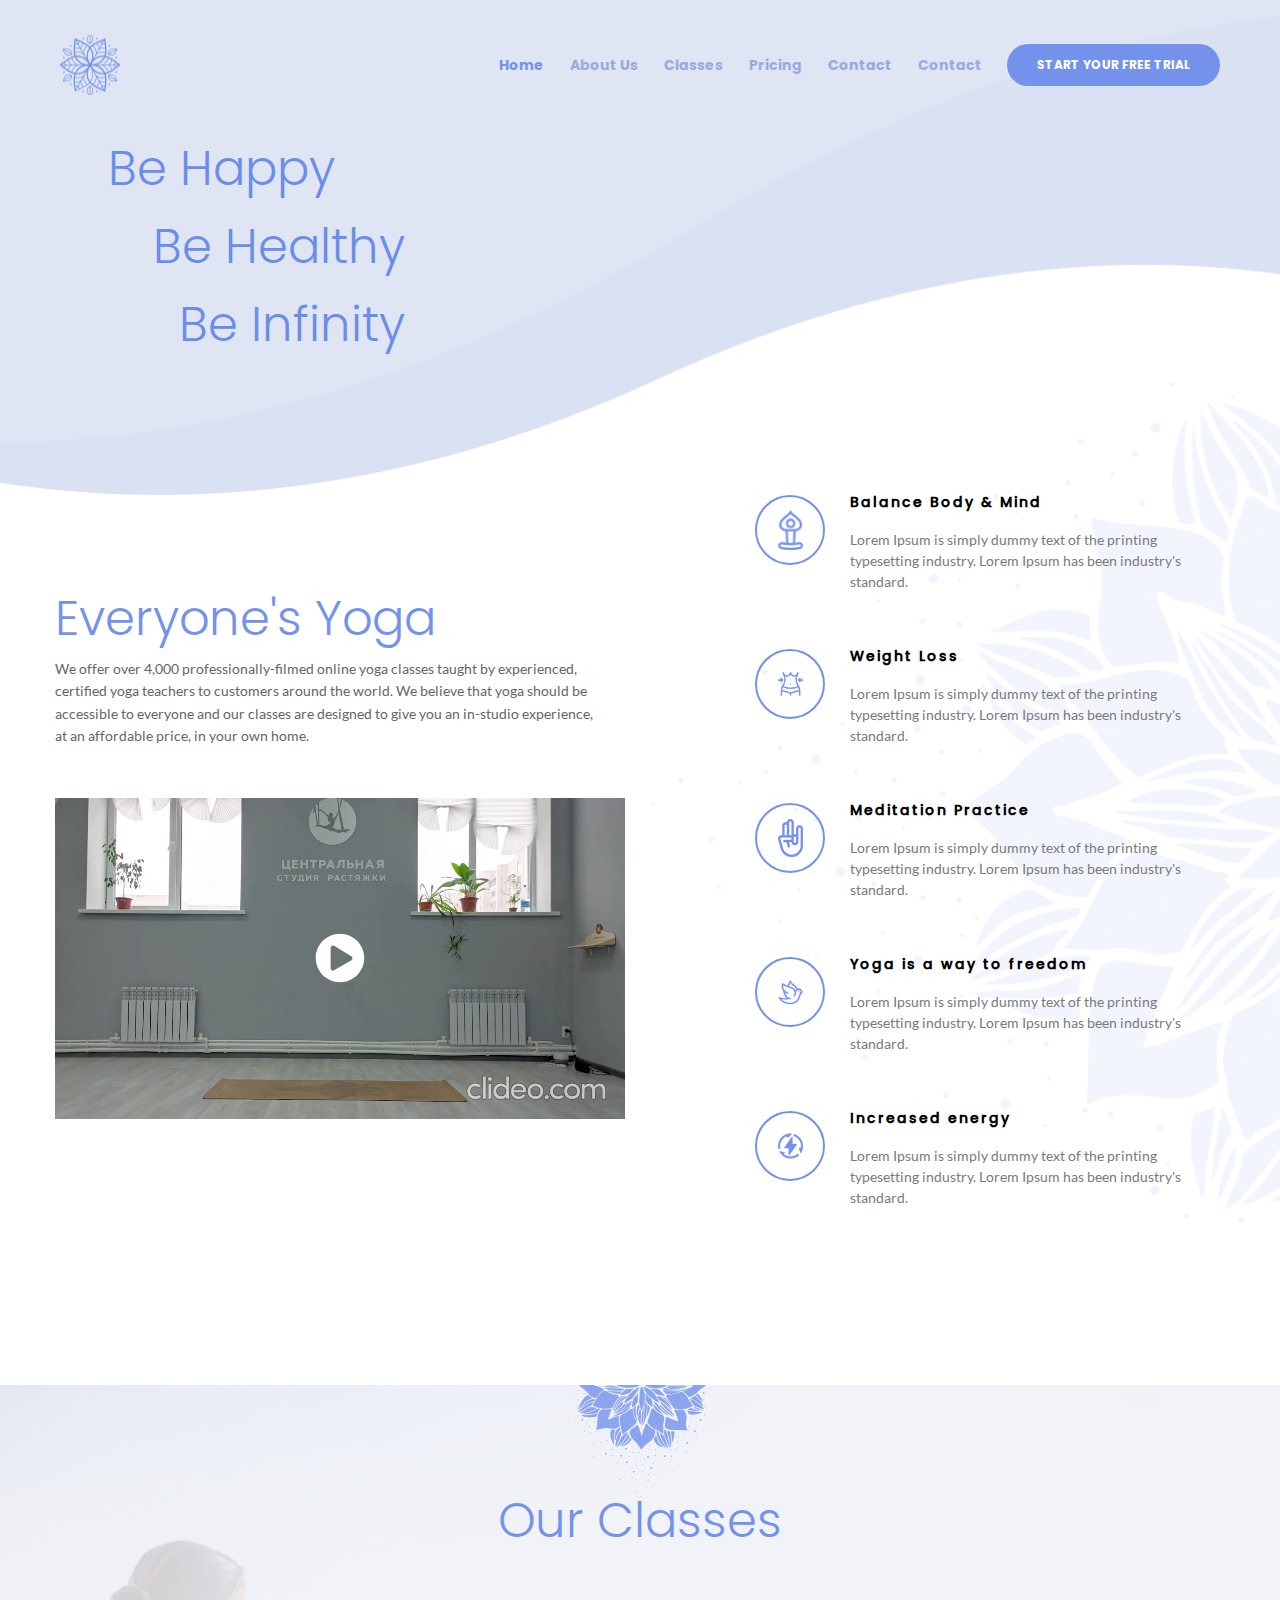
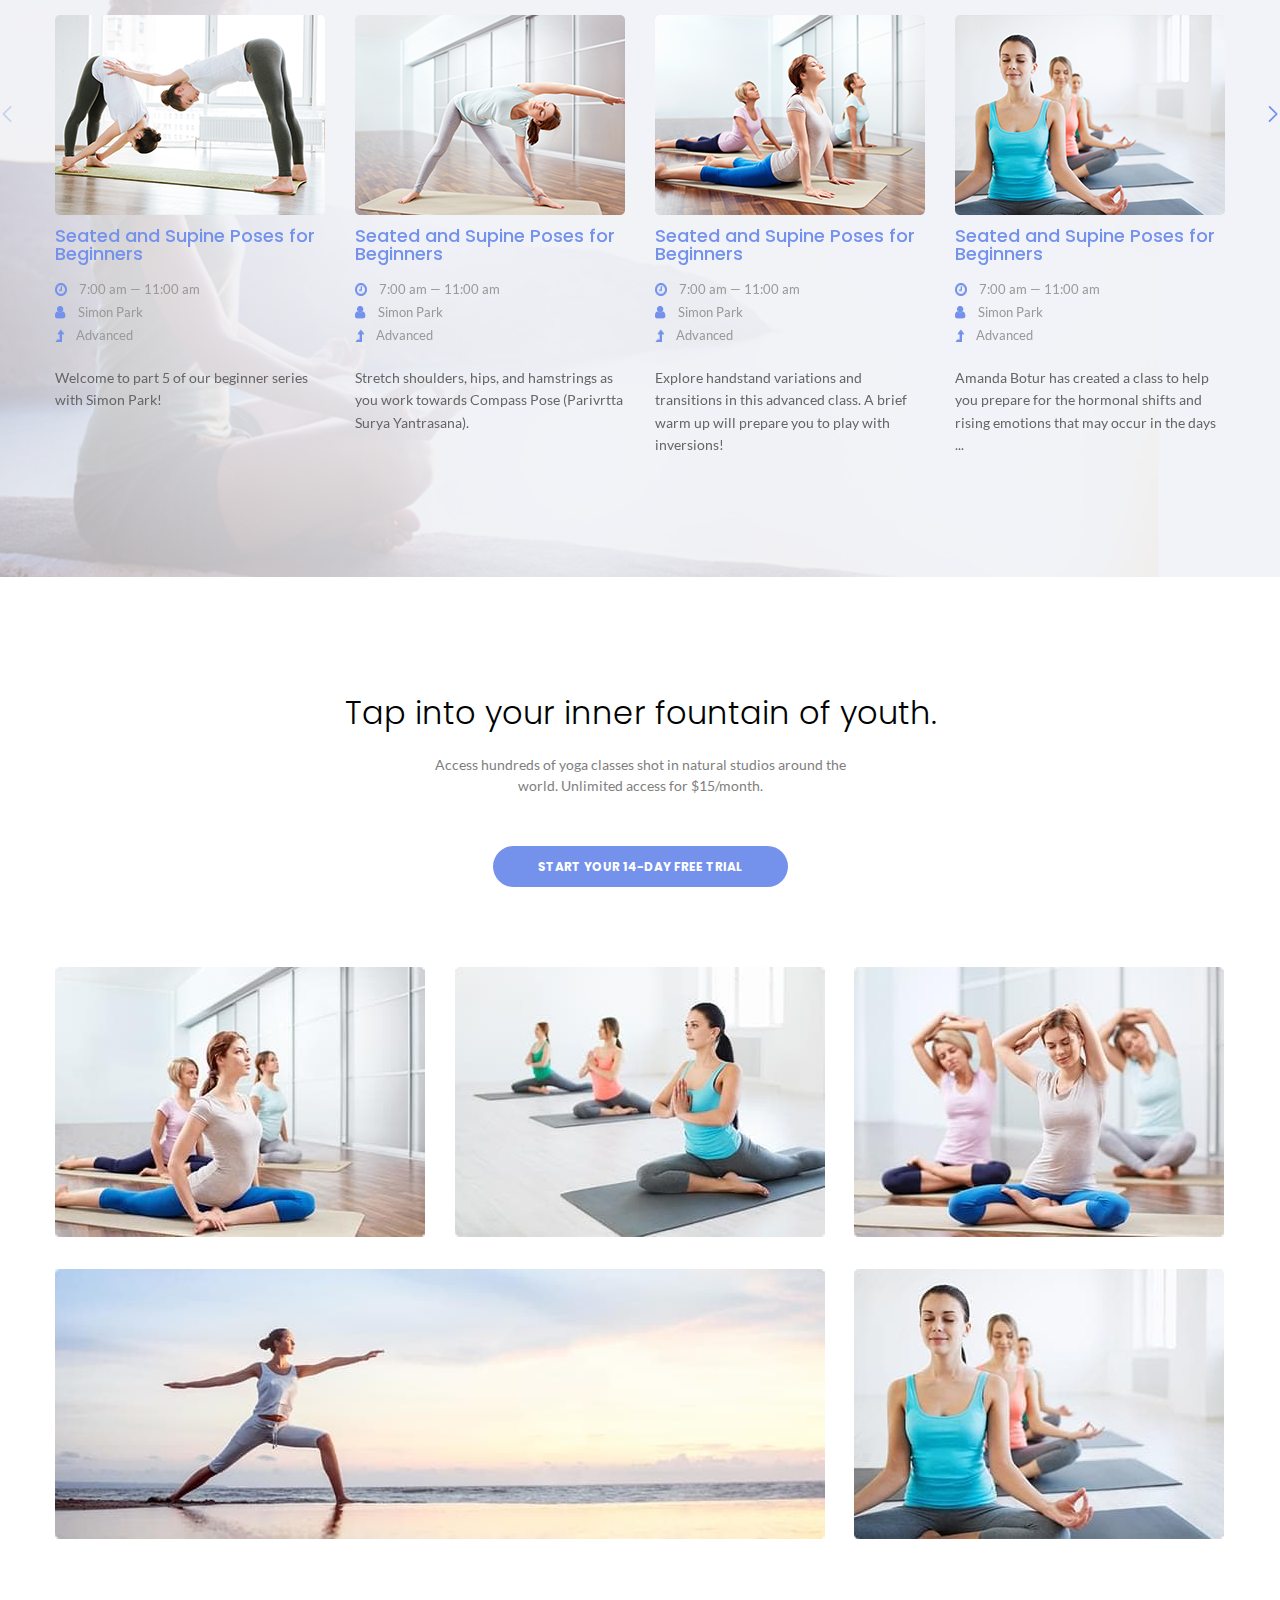
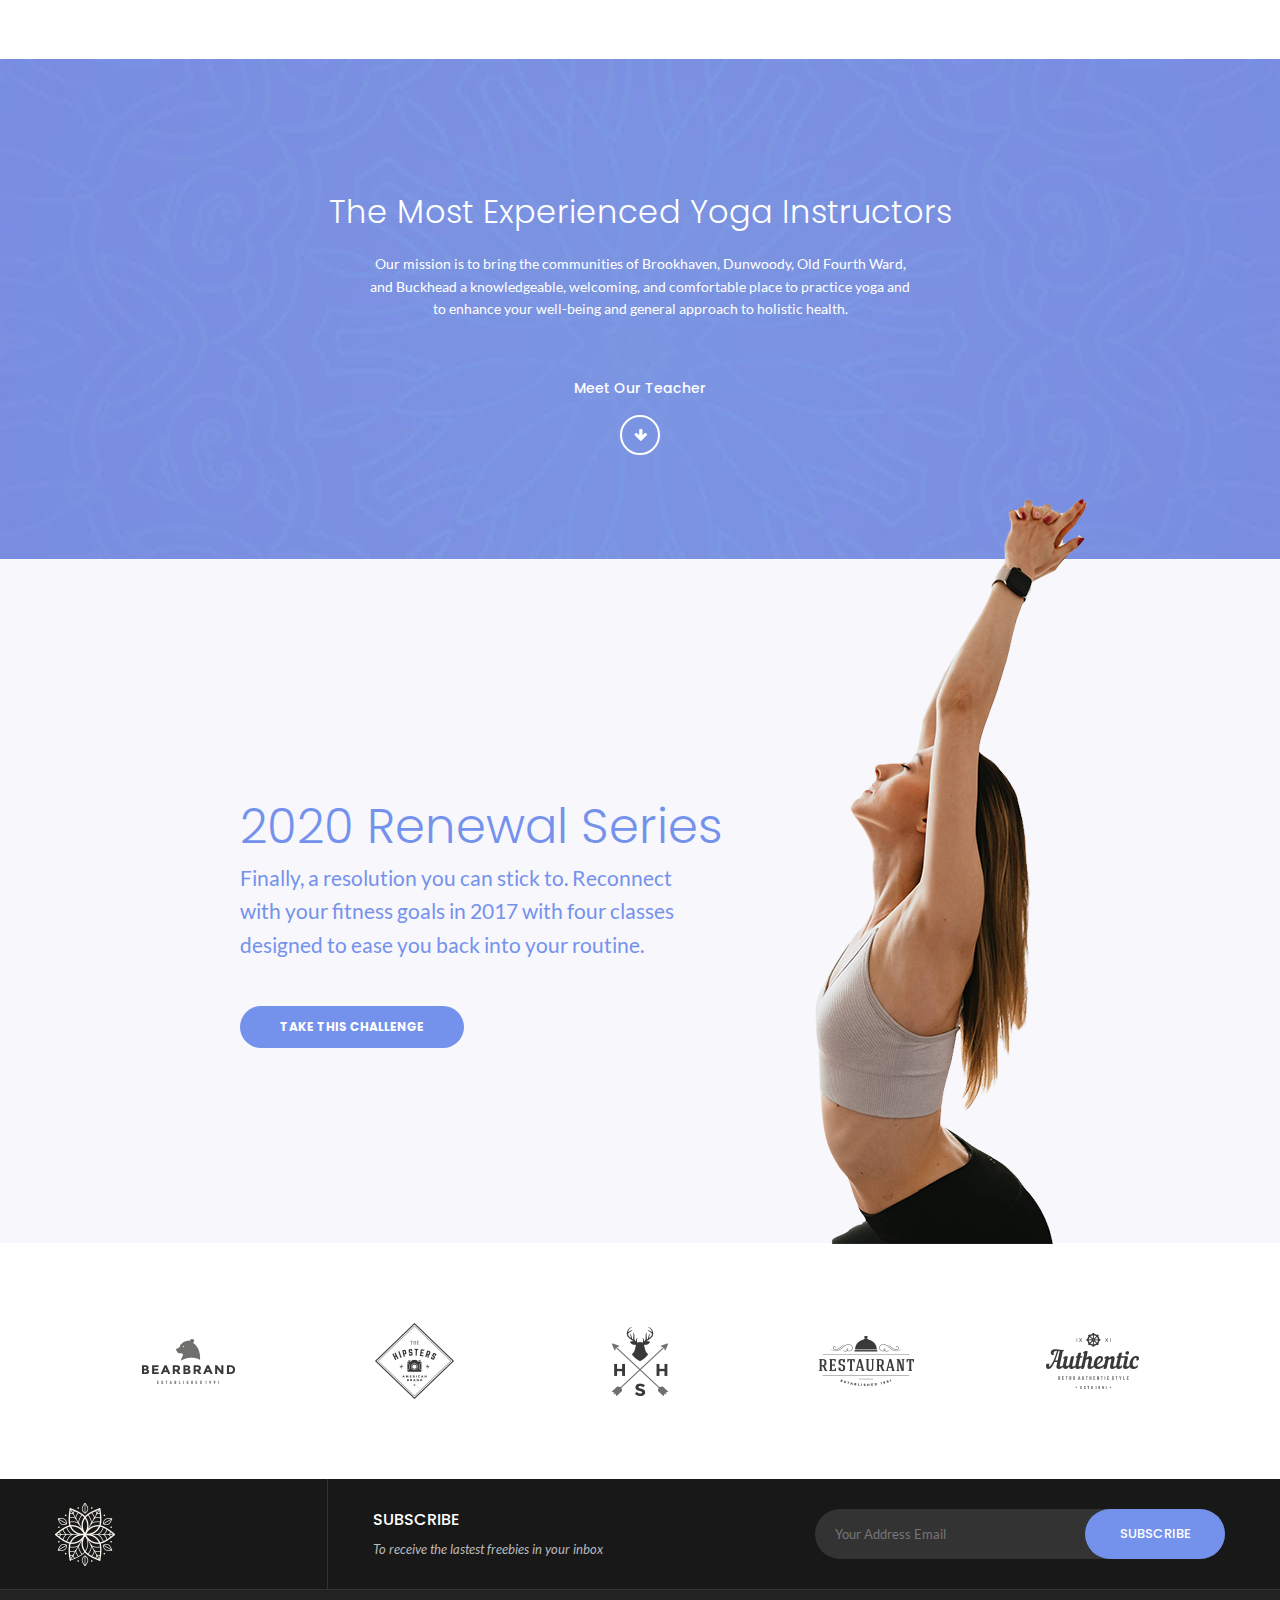
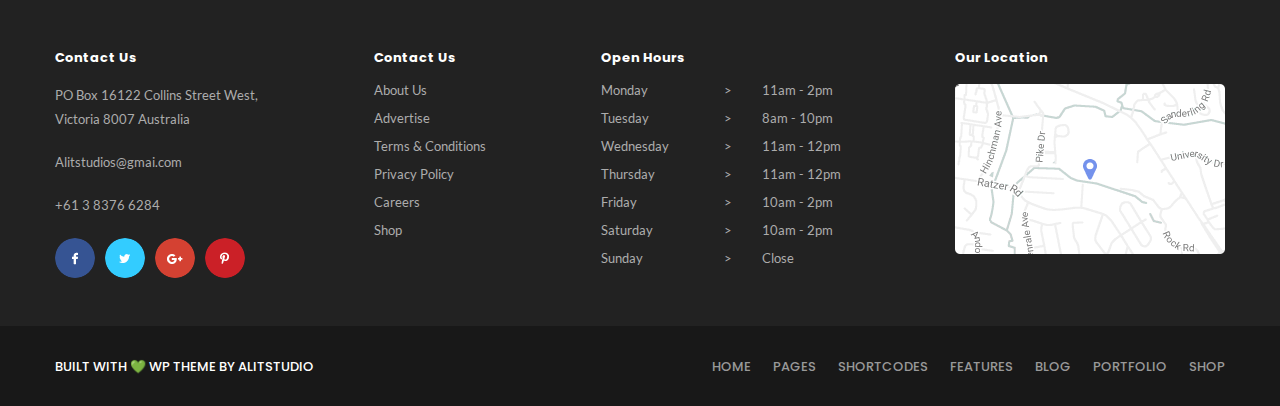
==== commit 6c455079: "add bootstrap page" ====
--- a/index.html
+++ b/index.html
@@ -28,6 +28,9 @@
                     <li class="menu-item">
                         <a href="./contact.html">Contact</a>
                     </li>
+                    <li class="menu-item">
+                        <a href="./team-bootstrap.html">Contact</a>
+                    </li>
                 </ul>
                 <button class="nav-button main-button modal-button">Start your free trial</button>
             </nav>
@@ -327,84 +330,84 @@
                 <div class="teampic-item">
                     <img src="./image/home/team/img-team-1.png" alt="employee photo">
                     <div class="teampic-item-dis">
-                        <h3 class="teampic-item-dis-title">Becky Nickerson</h3>
+                        <a href="./team-bootstrap.html" class="teampic-item-dis-title">Becky Nickerson</a>
                         <p class="teampic-item-dis-suptitle">Owner/Lead Instructor</p>
                     </div>
                 </div>
                 <div class="teampic-item">
                     <img src="./image/home/team/img-team-2.png" alt="employee photo">
                     <div class="teampic-item-dis">
-                        <h3 class="teampic-item-dis-title">Becky Nickerson</h3>
+                        <a href="./team-bootstrap.html" class="teampic-item-dis-title">Becky Nickerson</a>
                         <p class="teampic-item-dis-suptitle">Owner/Lead Instructor</p>
                     </div>
                 </div>
                 <div class="teampic-item">
                     <img src="./image/home/team/img-team-3.png" alt="employee photo">
                     <div class="teampic-item-dis">
-                        <h3 class="teampic-item-dis-title">Becky Nickerson</h3>
+                        <a href="./team-bootstrap.html" class="teampic-item-dis-title">Becky Nickerson</a>
                         <p class="teampic-item-dis-suptitle">Owner/Lead Instructor</p>
                     </div>
                 </div>
                 <div class="teampic-item">
                     <img src="./image/home/team/img-team-4.png" alt="employee photo">
                     <div class="teampic-item-dis">
-                        <h3 class="teampic-item-dis-title">Becky Nickerson</h3>
+                        <a href="./team-bootstrap.html" class="teampic-item-dis-title">Becky Nickerson</a>
                         <p class="teampic-item-dis-suptitle">Owner/Lead Instructor</p>
                     </div>
                 </div>
                 <div class="teampic-item">
                     <img src="./image/home/team/img-team-5.png" alt="employee photo">
                     <div class="teampic-item-dis">
-                        <h3 class="teampic-item-dis-title">Becky Nickerson</h3>
+                        <a href="./team-bootstrap.html" class="teampic-item-dis-title">Becky Nickerson</a>
                         <p class="teampic-item-dis-suptitle">Owner/Lead Instructor</p>
                     </div>
                 </div>
                 <div class="teampic-item">
                     <img src="./image/home/team/img-team-6.png" alt="employee photo">
                     <div class="teampic-item-dis">
-                        <h3 class="teampic-item-dis-title">Becky Nickerson</h3>
+                        <a href="./team-bootstrap.html" class="teampic-item-dis-title">Becky Nickerson</a>
                         <p class="teampic-item-dis-suptitle">Owner/Lead Instructor</p>
                     </div>
                 </div>
                 <div class="teampic-item">
                     <img src="./image/home/team/img-team-7.png" alt="employee photo">
                     <div class="teampic-item-dis">
-                        <h3 class="teampic-item-dis-title">Becky Nickerson</h3>
+                        <a href="./team-bootstrap.html" class="teampic-item-dis-title">Becky Nickerson</a>
                         <p class="teampic-item-dis-suptitle">Owner/Lead Instructor</p>
                     </div>
                 </div>
                 <div class="teampic-item">
                     <img src="./image/home/team/img-team-8.png" alt="employee photo">
                     <div class="teampic-item-dis">
-                        <h3 class="teampic-item-dis-title">Becky Nickerson</h3>
+                        <a href="./team-bootstrap.html" class="teampic-item-dis-title">Becky Nickerson</a>
                         <p class="teampic-item-dis-suptitle">Owner/Lead Instructor</p>
                     </div>
                 </div>
                 <div class="teampic-item">
                     <img src="./image/home/team/img-team-9.png" alt="employee photo">
                     <div class="teampic-item-dis">
-                        <h3 class="teampic-item-dis-title">Becky Nickerson</h3>
+                        <a href="./team-bootstrap.html" class="teampic-item-dis-title">Becky Nickerson</a>
                         <p class="teampic-item-dis-suptitle">Owner/Lead Instructor</p>
                     </div>
                 </div>
                 <div class="teampic-item">
                     <img src="./image/home/team/img-team-10.png" alt="employee photo">
                     <div class="teampic-item-dis">
-                        <h3 class="teampic-item-dis-title">Becky Nickerson</h3>
+                        <a href="./team-bootstrap.html" class="teampic-item-dis-title">Becky Nickerson</a>
                         <p class="teampic-item-dis-suptitle">Owner/Lead Instructor</p>
                     </div>
                 </div>
                 <div class="teampic-item">
                     <img src="./image/home/team/img-team-11.png" alt="employee photo">
                     <div class="teampic-item-dis">
-                        <h3 class="teampic-item-dis-title">Becky Nickerson</h3>
+                        <a href="./team-bootstrap.html" class="teampic-item-dis-title">Becky Nickerson</a>
                         <p class="teampic-item-dis-suptitle">Owner/Lead Instructor</p>
                     </div>
                 </div>
                 <div class="teampic-item">
                     <img src="./image/home/team/img-team-12.png" alt="employee photo">
                     <div class="teampic-item-dis">
-                        <h3 class="teampic-item-dis-title">Becky Nickerson</h3>
+                        <a href="./team-bootstrap.html" class="teampic-item-dis-title">Becky Nickerson</a>
                         <p class="teampic-item-dis-suptitle">Owner/Lead Instructor</p>
                     </div>
                 </div>
--- a/css/style.min.css
+++ b/css/style.min.css
@@ -1 +1 @@
-/*! normalize.css v8.0.1 | MIT License | github.com/necolas/normalize.css */html{line-height:1.15;-webkit-text-size-adjust:100%}body{margin:0}main{display:block}h1{font-size:2em;margin:0.67em 0}hr{-webkit-box-sizing:content-box;box-sizing:content-box;height:0;overflow:visible}pre{font-family:monospace, monospace;font-size:1em}a{background-color:transparent}abbr[title]{border-bottom:none;text-decoration:underline;-webkit-text-decoration:underline dotted;text-decoration:underline dotted}b,strong{font-weight:bolder}code,kbd,samp{font-family:monospace, monospace;font-size:1em}small{font-size:80%}sub,sup{font-size:75%;line-height:0;position:relative;vertical-align:baseline}sub{bottom:-0.25em}sup{top:-0.5em}img{border-style:none}button,input,optgroup,select,textarea{font-family:inherit;font-size:100%;line-height:1.15;margin:0}button,input{overflow:visible}button,select{text-transform:none}button,[type="button"],[type="reset"],[type="submit"]{-webkit-appearance:button}button::-moz-focus-inner,[type="button"]::-moz-focus-inner,[type="reset"]::-moz-focus-inner,[type="submit"]::-moz-focus-inner{border-style:none;padding:0}button:-moz-focusring,[type="button"]:-moz-focusring,[type="reset"]:-moz-focusring,[type="submit"]:-moz-focusring{outline:1px dotted ButtonText}fieldset{padding:0.35em 0.75em 0.625em}legend{-webkit-box-sizing:border-box;box-sizing:border-box;color:inherit;display:table;max-width:100%;padding:0;white-space:normal}progress{vertical-align:baseline}textarea{overflow:auto}[type="checkbox"],[type="radio"]{-webkit-box-sizing:border-box;box-sizing:border-box;padding:0}[type="number"]::-webkit-inner-spin-button,[type="number"]::-webkit-outer-spin-button{height:auto}[type="search"]{-webkit-appearance:textfield;outline-offset:-2px}[type="search"]::-webkit-search-decoration{-webkit-appearance:none}::-webkit-file-upload-button{-webkit-appearance:button;font:inherit}details{display:block}summary{display:list-item}template{display:none}[hidden]{display:none}*{padding:0;margin:0;border:0}*,*:before,*:after{-webkit-box-sizing:border-box;box-sizing:border-box}a:focus,a:active{outline:none}nav,footer,header,aside{display:block}html,body{height:100%;width:100%;font-size:100%;line-height:1;font-size:14px;-ms-text-size-adjust:100%;-moz-text-size-adjust:100%;-webkit-text-size-adjust:100%}input,button,textarea{font-family:inherit}input::-ms-clear{display:none}button{cursor:pointer}button::-moz-focus-inner{padding:0;border:0}a,a:visited{text-decoration:none}a:hover{text-decoration:none}ul li{list-style:none}img{vertical-align:top}h1,h2,h3,h4,h5,h6{font-size:inherit;font-weight:400}button:active,button:focus{outline:none}button::-moz-focus-inner{border:0}.container{max-width:1180px;width:100%;padding:0 5px;margin:0 auto}body{font-size:14px;font-family:'Lato-Regular', serif;overflow-x:hidden}img{display:-webkit-box;display:-ms-flexbox;display:flex}.main-button{font-family:'Poppins-Bold', serif;border-radius:30px;background-color:#7492ec;padding:14px 30px;text-transform:uppercase;font-size:12px}.main-button a{color:#fff}.main-button:hover{cursor:pointer}.block-video{width:100%;max-height:350px;height:100%;outline:none}.video-wr{position:relative;display:-webkit-box;display:-ms-flexbox;display:flex;-webkit-box-pack:center;-ms-flex-pack:center;justify-content:center;-webkit-box-align:center;-ms-flex-align:center;align-items:center}.video-wr:hover .controls{display:-webkit-box;display:-ms-flexbox;display:flex}.video-wr:active .controls{display:-webkit-box;display:-ms-flexbox;display:flex}.hidden-playing{display:none}.btn-play{width:50px;height:50px;position:absolute;border-radius:50%}.btn-play svg{fill:#fff}.btn-play:hover{cursor:pointer}.modal-wrapper{position:fixed;top:0;left:0;right:0;bottom:0;background-color:rgba(0,0,0,0.5);z-index:9999;display:none}.modal-active{display:block}.hidden-scroll{overflow:hidden}.modal{font-family:sans-serif;background-color:#fff;padding:10px 20px;border-radius:10px;position:absolute;top:50%;left:50%;-webkit-transform:translate(-50%, -50%);-ms-transform:translate(-50%, -50%);transform:translate(-50%, -50%);width:90%;max-width:600px;display:-webkit-box;display:-ms-flexbox;display:flex;-webkit-box-orient:vertical;-webkit-box-direction:normal;-ms-flex-direction:column;flex-direction:column}.modal h2{text-align:center;font-size:32px;color:#7492ec;margin-bottom:30px}.modal p{font-size:20px;color:#7492ec}.modal form{display:-webkit-box;display:-ms-flexbox;display:flex;-webkit-box-orient:vertical;-webkit-box-direction:normal;-ms-flex-direction:column;flex-direction:column}.modal-form-block{display:-webkit-box;display:-ms-flexbox;display:flex;-webkit-box-pack:justify;-ms-flex-pack:justify;justify-content:space-between;margin-bottom:20px}.modal-form-block input{width:80%;outline:none;padding:5px;color:#7492ec;background-color:#a0a8be07}.modal-form-block input:focus{background-color:#a0a8be21}.modal-form-button{color:#7492ec;padding:10px 30px;margin:0 auto;border-radius:5px}.controls{display:none;-webkit-box-pack:justify;-ms-flex-pack:justify;justify-content:space-between;-webkit-box-align:center;-ms-flex-align:center;align-items:center;position:absolute;bottom:10px;width:100%;padding:0 10px}.play-pause-btn{margin:0 5px}.mute{margin:0 5px}.full-screen{margin:0 5px}.progress-line{display:block;width:75%;margin:0 5px;display:block;background:rgba(255,255,255,0.274)}.progress-line::-moz-progress-bar{background:#7492ec}.progress-line::-webkit-progress-bar{background:transparent}.progress-line::-webkit-progress-value{background:#7492ec}.progress-line:hover{cursor:pointer}.play-btn-svg{height:15px;width:15px;color:#fff}.play-btn-svg:hover{cursor:pointer}.pause-btn-svg{height:15px;width:15px;color:#fff}.pause-btn-svg:hover{cursor:pointer}.unmute-btn-svg{height:20px;width:20px;color:#fff}.unmute-btn-svg:hover{cursor:pointer}.mute-btn-svg{height:20px;width:20px;color:#fff}.mute-btn-svg:hover{cursor:pointer}.fullscreen-btn-svg{height:15px;width:15px;color:#fff}.fullscreen-btn-svg:hover{cursor:pointer}@font-face{font-family:'Lato-regular';src:url("../fonts/Lato-Regular.woff2"),url("../fonts/Lato-Regular.ttf");font-display:swap}@font-face{font-family:'Lato-Italic';src:url("../fonts/Lato-Italic.woff2"),url("../fonts/Lato-Italic.ttf");font-display:swap}@font-face{font-family:'Lato-Bold';src:url("../fonts/Lato-Bold.woff2"),url("../fonts/Lato-Bold.ttf");font-display:swap}@font-face{font-family:'Poppins-Bold';src:url("../fonts/Poppins-Bold.woff2"),url("../fonts/Poppins-Bold.ttf");font-display:swap}@font-face{font-family:'Poppins-Light';src:url("../fonts/Poppins-Light.woff2"),url("../fonts/Poppins-Light.ttf");font-display:swap}@font-face{font-family:'Poppins-Medium';src:url("../fonts/Poppins-Medium.woff2"),url("../fonts/Poppins-Medium.ttf");font-display:swap}@font-face{font-family:'Poppins-Regular';src:url("../fonts/Poppins-Regular.woff2"),url("../fonts/Poppins-Regular.ttf");font-display:swap}@font-face{font-family:'Droid-Italic';src:url("../fonts/Droid-italic.woff2"),url("../fonts/Droid-italic.ttf");font-display:swap}@font-face{font-family:'Droid-Regular';src:url("../fonts/Droid-regular.woff2"),url("../fonts/Droid-regular.ttf");font-display:swap}@font-face{font-family:'swiper-icons';src:url("data:application/font-woff;charset=utf-8;base64, [base64]//wADZ2x5ZgAAAywAAADMAAAD2MHtryVoZWFkAAABbAAAADAAAAA2E2+eoWhoZWEAAAGcAAAAHwAAACQC9gDzaG10eAAAAigAAAAZAAAArgJkABFsb2NhAAAC0AAAAFoAAABaFQAUGG1heHAAAAG8AAAAHwAAACAAcABAbmFtZQAAA/gAAAE5AAACXvFdBwlwb3N0AAAFNAAAAGIAAACE5s74hXjaY2BkYGAAYpf5Hu/j+W2+MnAzMYDAzaX6QjD6/4//Bxj5GA8AuRwMYGkAPywL13jaY2BkYGA88P8Agx4j+/8fQDYfA1AEBWgDAIB2BOoAeNpjYGRgYNBh4GdgYgABEMnIABJzYNADCQAACWgAsQB42mNgYfzCOIGBlYGB0YcxjYGBwR1Kf2WQZGhhYGBiYGVmgAFGBiQQkOaawtDAoMBQxXjg/wEGPcYDDA4wNUA2CCgwsAAAO4EL6gAAeNpj2M0gyAACqxgGNWBkZ2D4/wMA+xkDdgAAAHjaY2BgYGaAYBkGRgYQiAHyGMF8FgYHIM3DwMHABGQrMOgyWDLEM1T9/w8UBfEMgLzE////P/5//f/V/xv+r4eaAAeMbAxwIUYmIMHEgKYAYjUcsDAwsLKxc3BycfPw8jEQA/[base64]/uznmfPFBNODM2K7MTQ45YEAZqGP81AmGGcF3iPqOop0r1SPTaTbVkfUe4HXj97wYE+yNwWYxwWu4v1ugWHgo3S1XdZEVqWM7ET0cfnLGxWfkgR42o2PvWrDMBSFj/IHLaF0zKjRgdiVMwScNRAoWUoH78Y2icB/yIY09An6AH2Bdu/UB+yxopYshQiEvnvu0dURgDt8QeC8PDw7Fpji3fEA4z/PEJ6YOB5hKh4dj3EvXhxPqH/SKUY3rJ7srZ4FZnh1PMAtPhwP6fl2PMJMPDgeQ4rY8YT6Gzao0eAEA409DuggmTnFnOcSCiEiLMgxCiTI6Cq5DZUd3Qmp10vO0LaLTd2cjN4fOumlc7lUYbSQcZFkutRG7g6JKZKy0RmdLY680CDnEJ+UMkpFFe1RN7nxdVpXrC4aTtnaurOnYercZg2YVmLN/d/gczfEimrE/fs/bOuq29Zmn8tloORaXgZgGa78yO9/cnXm2BpaGvq25Dv9S4E9+5SIc9PqupJKhYFSSl47+Qcr1mYNAAAAeNptw0cKwkAAAMDZJA8Q7OUJvkLsPfZ6zFVERPy8qHh2YER+3i/BP83vIBLLySsoKimrqKqpa2hp6+jq6RsYGhmbmJqZSy0sraxtbO3sHRydnEMU4uR6yx7JJXveP7WrDycAAAAAAAH//wACeNpjYGRgYOABYhkgZgJCZgZNBkYGLQZtIJsFLMYAAAw3ALgAeNolizEKgDAQBCchRbC2sFER0YD6qVQiBCv/H9ezGI6Z5XBAw8CBK/m5iQQVauVbXLnOrMZv2oLdKFa8Pjuru2hJzGabmOSLzNMzvutpB3N42mNgZGBg4GKQYzBhYMxJLMlj4GBgAYow/P/PAJJhLM6sSoWKfWCAAwDAjgbRAAB42mNgYGBkAIIbCZo5IPrmUn0hGA0AO8EFTQAA") format("woff");font-weight:400;font-style:normal}:root{--swiper-theme-color: #007aff}.swiper-container{margin-left:auto;margin-right:auto;position:relative;overflow:hidden;list-style:none;padding:0;z-index:1}.swiper-container-vertical>.swiper-wrapper{-webkit-box-orient:vertical;-webkit-box-direction:normal;-ms-flex-direction:column;flex-direction:column}.swiper-wrapper{position:relative;width:100%;height:100%;z-index:1;display:-webkit-box;display:-ms-flexbox;display:flex;-webkit-transition-property:-webkit-transform;transition-property:-webkit-transform;-o-transition-property:transform;transition-property:transform;transition-property:transform, -webkit-transform;-webkit-box-sizing:content-box;box-sizing:content-box}.swiper-container-android .swiper-slide,.swiper-wrapper{-webkit-transform:translate3d(0px, 0, 0);transform:translate3d(0px, 0, 0)}.swiper-container-multirow>.swiper-wrapper{-ms-flex-wrap:wrap;flex-wrap:wrap}.swiper-container-multirow-column>.swiper-wrapper{-ms-flex-wrap:wrap;flex-wrap:wrap;-webkit-box-orient:vertical;-webkit-box-direction:normal;-ms-flex-direction:column;flex-direction:column}.swiper-container-free-mode>.swiper-wrapper{-webkit-transition-timing-function:ease-out;-o-transition-timing-function:ease-out;transition-timing-function:ease-out;margin:0 auto}.swiper-container-pointer-events{-ms-touch-action:pan-y;touch-action:pan-y}.swiper-container-pointer-events.swiper-container-vertical{-ms-touch-action:pan-x;touch-action:pan-x}.swiper-slide{-ms-flex-negative:0;flex-shrink:0;width:100%;height:100%;position:relative;-webkit-transition-property:-webkit-transform;transition-property:-webkit-transform;-o-transition-property:transform;transition-property:transform;transition-property:transform, -webkit-transform}.swiper-slide-invisible-blank{visibility:hidden}.swiper-container-autoheight,.swiper-container-autoheight .swiper-slide{height:auto}.swiper-container-autoheight .swiper-wrapper{-webkit-box-align:start;-ms-flex-align:start;align-items:flex-start;-webkit-transition-property:height, -webkit-transform;transition-property:height, -webkit-transform;-o-transition-property:transform, height;transition-property:transform, height;transition-property:transform, height, -webkit-transform}.swiper-container-3d{-webkit-perspective:1200px;perspective:1200px}.swiper-container-3d .swiper-wrapper,.swiper-container-3d .swiper-slide,.swiper-container-3d .swiper-slide-shadow-left,.swiper-container-3d .swiper-slide-shadow-right,.swiper-container-3d .swiper-slide-shadow-top,.swiper-container-3d .swiper-slide-shadow-bottom,.swiper-container-3d .swiper-cube-shadow{-webkit-transform-style:preserve-3d;transform-style:preserve-3d}.swiper-container-3d .swiper-slide-shadow-left,.swiper-container-3d .swiper-slide-shadow-right,.swiper-container-3d .swiper-slide-shadow-top,.swiper-container-3d .swiper-slide-shadow-bottom{position:absolute;left:0;top:0;width:100%;height:100%;pointer-events:none;z-index:10}.swiper-container-3d .swiper-slide-shadow-left{background-image:-webkit-gradient(linear, right top, left top, from(rgba(0,0,0,0.5)), to(rgba(0,0,0,0)));background-image:-o-linear-gradient(right, rgba(0,0,0,0.5), rgba(0,0,0,0));background-image:linear-gradient(to left, rgba(0,0,0,0.5), rgba(0,0,0,0))}.swiper-container-3d .swiper-slide-shadow-right{background-image:-webkit-gradient(linear, left top, right top, from(rgba(0,0,0,0.5)), to(rgba(0,0,0,0)));background-image:-o-linear-gradient(left, rgba(0,0,0,0.5), rgba(0,0,0,0));background-image:linear-gradient(to right, rgba(0,0,0,0.5), rgba(0,0,0,0))}.swiper-container-3d .swiper-slide-shadow-top{background-image:-webkit-gradient(linear, left bottom, left top, from(rgba(0,0,0,0.5)), to(rgba(0,0,0,0)));background-image:-o-linear-gradient(bottom, rgba(0,0,0,0.5), rgba(0,0,0,0));background-image:linear-gradient(to top, rgba(0,0,0,0.5), rgba(0,0,0,0))}.swiper-container-3d .swiper-slide-shadow-bottom{background-image:-webkit-gradient(linear, left top, left bottom, from(rgba(0,0,0,0.5)), to(rgba(0,0,0,0)));background-image:-o-linear-gradient(top, rgba(0,0,0,0.5), rgba(0,0,0,0));background-image:linear-gradient(to bottom, rgba(0,0,0,0.5), rgba(0,0,0,0))}.swiper-container-css-mode>.swiper-wrapper{overflow:auto;scrollbar-width:none;-ms-overflow-style:none}.swiper-container-css-mode>.swiper-wrapper::-webkit-scrollbar{display:none}.swiper-container-css-mode>.swiper-wrapper>.swiper-slide{scroll-snap-align:start start}.swiper-container-horizontal.swiper-container-css-mode>.swiper-wrapper{-webkit-scroll-snap-type:x mandatory;-ms-scroll-snap-type:x mandatory;scroll-snap-type:x mandatory}.swiper-container-vertical.swiper-container-css-mode>.swiper-wrapper{-webkit-scroll-snap-type:y mandatory;-ms-scroll-snap-type:y mandatory;scroll-snap-type:y mandatory}:root{--swiper-navigation-size: 44px}.swiper-button-prev,.swiper-button-next{position:absolute;top:50%;width:calc(var(--swiper-navigation-size) / 44 * 27);height:var(--swiper-navigation-size);margin-top:calc(-1 * var(--swiper-navigation-size) / 2);z-index:10;cursor:pointer;display:-webkit-box;display:-ms-flexbox;display:flex;-webkit-box-align:center;-ms-flex-align:center;align-items:center;-webkit-box-pack:center;-ms-flex-pack:center;justify-content:center;color:var(--swiper-navigation-color, var(--swiper-theme-color))}.swiper-button-prev.swiper-button-disabled,.swiper-button-next.swiper-button-disabled{opacity:0.35;cursor:auto;pointer-events:none}.swiper-button-prev:after,.swiper-button-next:after{font-family:swiper-icons;font-size:var(--swiper-navigation-size);text-transform:none !important;letter-spacing:0;text-transform:none;font-variant:initial;line-height:1}.swiper-button-prev,.swiper-container-rtl .swiper-button-next{left:10px;right:auto}.swiper-button-prev:after,.swiper-container-rtl .swiper-button-next:after{content:'prev'}.swiper-button-next,.swiper-container-rtl .swiper-button-prev{right:10px;left:auto}.swiper-button-next:after,.swiper-container-rtl .swiper-button-prev:after{content:'next'}.swiper-button-prev.swiper-button-white,.swiper-button-next.swiper-button-white{--swiper-navigation-color: #fff}.swiper-button-prev.swiper-button-black,.swiper-button-next.swiper-button-black{--swiper-navigation-color: #000}.swiper-button-lock{display:none}.swiper-pagination{position:absolute;text-align:center;-webkit-transition:300ms opacity;-o-transition:300ms opacity;transition:300ms opacity;-webkit-transform:translate3d(0, 0, 0);transform:translate3d(0, 0, 0);z-index:10}.swiper-pagination.swiper-pagination-hidden{opacity:0}.swiper-pagination-fraction,.swiper-pagination-custom,.swiper-container-horizontal>.swiper-pagination-bullets{bottom:10px;left:0;width:100%}.swiper-pagination-bullets-dynamic{overflow:hidden;font-size:0}.swiper-pagination-bullets-dynamic .swiper-pagination-bullet{-webkit-transform:scale(0.33);-ms-transform:scale(0.33);transform:scale(0.33);position:relative}.swiper-pagination-bullets-dynamic .swiper-pagination-bullet-active{-webkit-transform:scale(1);-ms-transform:scale(1);transform:scale(1)}.swiper-pagination-bullets-dynamic .swiper-pagination-bullet-active-main{-webkit-transform:scale(1);-ms-transform:scale(1);transform:scale(1)}.swiper-pagination-bullets-dynamic .swiper-pagination-bullet-active-prev{-webkit-transform:scale(0.66);-ms-transform:scale(0.66);transform:scale(0.66)}.swiper-pagination-bullets-dynamic .swiper-pagination-bullet-active-prev-prev{-webkit-transform:scale(0.33);-ms-transform:scale(0.33);transform:scale(0.33)}.swiper-pagination-bullets-dynamic .swiper-pagination-bullet-active-next{-webkit-transform:scale(0.66);-ms-transform:scale(0.66);transform:scale(0.66)}.swiper-pagination-bullets-dynamic .swiper-pagination-bullet-active-next-next{-webkit-transform:scale(0.33);-ms-transform:scale(0.33);transform:scale(0.33)}.swiper-pagination-bullet{width:8px;height:8px;display:inline-block;border-radius:50%;background:#000;opacity:0.2}button.swiper-pagination-bullet{border:none;margin:0;padding:0;-webkit-box-shadow:none;box-shadow:none;-webkit-appearance:none;-moz-appearance:none;appearance:none}.swiper-pagination-clickable .swiper-pagination-bullet{cursor:pointer}.swiper-pagination-bullet-active{opacity:1;background:var(--swiper-pagination-color, var(--swiper-theme-color))}.swiper-container-vertical>.swiper-pagination-bullets{right:10px;top:50%;-webkit-transform:translate3d(0px, -50%, 0);transform:translate3d(0px, -50%, 0)}.swiper-container-vertical>.swiper-pagination-bullets .swiper-pagination-bullet{margin:6px 0;display:block}.swiper-container-vertical>.swiper-pagination-bullets.swiper-pagination-bullets-dynamic{top:50%;-webkit-transform:translateY(-50%);-ms-transform:translateY(-50%);transform:translateY(-50%);width:8px}.swiper-container-vertical>.swiper-pagination-bullets.swiper-pagination-bullets-dynamic .swiper-pagination-bullet{display:inline-block;-webkit-transition:200ms top, 200ms -webkit-transform;transition:200ms top, 200ms -webkit-transform;-o-transition:200ms transform, 200ms top;transition:200ms transform, 200ms top;transition:200ms transform, 200ms top, 200ms -webkit-transform}.swiper-container-horizontal>.swiper-pagination-bullets .swiper-pagination-bullet{margin:0 4px}.swiper-container-horizontal>.swiper-pagination-bullets.swiper-pagination-bullets-dynamic{left:50%;-webkit-transform:translateX(-50%);-ms-transform:translateX(-50%);transform:translateX(-50%);white-space:nowrap}.swiper-container-horizontal>.swiper-pagination-bullets.swiper-pagination-bullets-dynamic .swiper-pagination-bullet{-webkit-transition:200ms left, 200ms -webkit-transform;transition:200ms left, 200ms -webkit-transform;-o-transition:200ms transform, 200ms left;transition:200ms transform, 200ms left;transition:200ms transform, 200ms left, 200ms -webkit-transform}.swiper-container-horizontal.swiper-container-rtl>.swiper-pagination-bullets-dynamic .swiper-pagination-bullet{-webkit-transition:200ms right, 200ms -webkit-transform;transition:200ms right, 200ms -webkit-transform;-o-transition:200ms transform, 200ms right;transition:200ms transform, 200ms right;transition:200ms transform, 200ms right, 200ms -webkit-transform}.swiper-pagination-progressbar{background:rgba(0,0,0,0.25);position:absolute}.swiper-pagination-progressbar .swiper-pagination-progressbar-fill{background:var(--swiper-pagination-color, var(--swiper-theme-color));position:absolute;left:0;top:0;width:100%;height:100%;-webkit-transform:scale(0);-ms-transform:scale(0);transform:scale(0);-webkit-transform-origin:left top;-ms-transform-origin:left top;transform-origin:left top}.swiper-container-rtl .swiper-pagination-progressbar .swiper-pagination-progressbar-fill{-webkit-transform-origin:right top;-ms-transform-origin:right top;transform-origin:right top}.swiper-container-horizontal>.swiper-pagination-progressbar,.swiper-container-vertical>.swiper-pagination-progressbar.swiper-pagination-progressbar-opposite{width:100%;height:4px;left:0;top:0}.swiper-container-vertical>.swiper-pagination-progressbar,.swiper-container-horizontal>.swiper-pagination-progressbar.swiper-pagination-progressbar-opposite{width:4px;height:100%;left:0;top:0}.swiper-pagination-white{--swiper-pagination-color: #fff}.swiper-pagination-black{--swiper-pagination-color: #000}.swiper-pagination-lock{display:none}header{display:-webkit-box;display:-ms-flexbox;display:flex;-webkit-box-pack:justify;-ms-flex-pack:justify;justify-content:space-between;-webkit-box-align:center;-ms-flex-align:center;align-items:center;margin-left:60px;margin-right:60px;padding-top:35px;overflow:hidden}.logo{height:60px;width:60px;background-image:url("../image/intro/logo.png");background-position:center;background-size:cover}.menu{display:-webkit-box;display:-ms-flexbox;display:flex;-webkit-box-align:center;-ms-flex-align:center;align-items:center;-webkit-box-pack:justify;-ms-flex-pack:justify;justify-content:space-between;font-family:'Poppins-Bold', serif}.menu-item{margin-left:26px}.menu-item a{color:#99aade}.menu-item a.home-now{color:#7492ec}.menu-item a.aboutus-now{color:#7492ec}.menu-item a.classes-now{color:#7492ec}.menu-item a.pricing-now{color:#7492ec}.menu-item a.contact-now{color:#7492ec}.menu-item :hover{color:#7492ec}.nav{display:-webkit-box;display:-ms-flexbox;display:flex}.nav-button{margin-left:25px;color:#fff}.min-header{display:none;overflow:hidden}.menu-burger{display:none;width:50px;height:30px;position:relative;-webkit-transition:1s;-o-transition:1s;transition:1s}.menu-burger span{position:absolute;width:50px;height:4px;background-color:#7492ec;top:50%;left:50%;-webkit-transform:translate(-50%);-ms-transform:translate(-50%);transform:translate(-50%);margin-top:-1px}.menu-burger span:before,.menu-burger span:after{content:'';display:block;width:50px;height:4px;background-color:#7492ec;-webkit-transition:.5s;-o-transition:.5s;transition:.5s}.menu-burger span:before{-webkit-transform:translateY(-10px);-ms-transform:translateY(-10px);transform:translateY(-10px)}.menu-burger span:after{-webkit-transform:translateY(5px);-ms-transform:translateY(5px);transform:translateY(5px)}.menu-burger.active{margin-right:170px}.menu-burger.active span{height:0}.menu-burger.active span:before{-webkit-transform:rotate(45deg);-ms-transform:rotate(45deg);transform:rotate(45deg)}.menu-burger.active span:after{-webkit-transform:rotate(-45deg);-ms-transform:rotate(-45deg);transform:rotate(-45deg);margin-top:-4px}.min-nav{display:none;position:absolute;top:20px;right:-200px;-webkit-transition:all 2s linear;-o-transition:all 2s linear;transition:all 2s linear;font-size:32px;background-color:#fff;z-index:9999}.min-nav.active{display:block;right:20px}.min-menu-item{height:70px;width:190px;border:1px #7492ec4b solid}.min-menu-item a{display:-webkit-box;display:-ms-flexbox;display:flex;-webkit-box-align:center;-ms-flex-align:center;align-items:center;padding-left:40px;width:100%;height:100%;color:#7492ec}.min-menu-item:hover{background-color:#7492ec4b}@media screen and (max-width: 970px){.nav{display:none}.menu-burger{display:-webkit-box;display:-ms-flexbox;display:flex}.min-header{display:-webkit-box;display:-ms-flexbox;display:flex}}@media screen and (max-width: 500px){header{margin:0 30px;padding-top:15px}.menu-burger.active{margin-right:130px}.min-nav{font-size:24px}.min-nav.active{right:10px}.min-menu-item{height:55px;width:135px}.min-menu-item a{padding-left:20px}.menu-burger.active{margin-right:130px}}@media screen and (max-height: 320px){.min-menu-item{height:50px}.min-menu-item a{font-size:20px}}@media screen and (max-width: 400px){.menu-burger{width:40px;height:25px}.menu-burger span{width:40px}.menu-burger span:before,.menu-burger span:after{width:40px}.menu-burger.active{margin-right:130px}}.intro{background-image:url("../image/home/intro/bg-intro.png");background-repeat:no-repeat;background-size:cover;height:98vh;margin:0;padding:0}.content{margin-top:190px;font-family:'Poppins-Light', serif;font-size:72px}.content-item{margin-bottom:30px;color:#6a8dec;text-align:right}.content-item.one{margin-right:70px}@media screen and (max-width: 1600px){.intro{background-image:url("../image/header/bg-header.png");background-repeat:no-repeat;background-position:center;background-size:cover;height:55vh}.content{margin-top:50px;font-family:'Poppins-Light', serif;font-size:48px;width:350px}.content-item{margin-bottom:30px;color:#6a8dec;text-align:right}}@media screen and (max-width: 740px){.intro{height:35vh}.content{margin-top:20px;font-family:'Poppins-Light', serif;font-size:28px;width:250px}.content-item{margin-bottom:10px;color:#6a8dec;text-align:right}.content-item.one{margin-right:40px}}@media screen and (max-width: 600px){.content{margin-top:60px;width:350px}}@media screen and (max-width: 500px){.intro{background:none;height:90px;margin-bottom:50px;background-color:#e2e8f7}.content{display:none}}@media screen and (max-height: 500px){.intro{background:none;height:120px;margin-bottom:50px;background-color:#e2e8f7}.content{display:none}}@media screen and (min-height: 1010px){.intro{height:35vh}.content{font-size:32px;margin-top:30px;width:300px}.content-item{margin-bottom:10px;color:#6a8dec;text-align:right}.content-item.one{margin-right:70px}}@media screen and (min-height: 1300px){.intro{height:30vh}.content{font-size:40px;margin-top:50px;width:400px}.content-item{margin-bottom:20px;color:#6a8dec;text-align:right}.content-item.one{margin-right:70px}}.container.about-wrapper{display:-webkit-box;display:-ms-flexbox;display:flex;-webkit-box-pack:justify;-ms-flex-pack:justify;justify-content:space-between;z-index:9999}.about{position:relative;padding-bottom:120px}.about-img{position:absolute;right:0;top:-127px;height:870px;z-index:-9999}.about-block{max-width:570px}.about-block-title{font-family:'Poppins-Light', serif;font-size:48px;color:#7492ec;margin-top:100px}.about-block-text{margin-top:15px;margin-right:30px;padding-bottom:50px;font-family:'Lato-Regular', serif;color:#666;line-height:1.6}.about-reason{max-width:470px;width:100%;margin-top:-42px}.about-reason-item{display:-webkit-box;display:-ms-flexbox;display:flex;-webkit-box-pack:justify;-ms-flex-pack:justify;justify-content:space-between;margin-bottom:57px}.item-pic{border:2px solid #7492ec;border-radius:50%;width:70px;height:70px;margin-right:10px;display:-webkit-box;display:-ms-flexbox;display:flex;-webkit-box-align:center;-ms-flex-align:center;align-items:center;-webkit-box-pack:center;-ms-flex-pack:center;justify-content:center}.item-pic svg{width:25px;height:40px}.item-dis{max-width:375px;width:100%}.item-dis-title{font-family:'Poppins-Medium', serif;letter-spacing:2px;font-weight:700}.item-dis-text{color:#7a7a7a;margin-top:20px;line-height:1.5}@media screen and (max-width: 1500px){.about-reason{margin-top:-20px}}@media screen and (max-width: 1280px){.about-reason{margin-top:0}.about{padding-left:20px;padding-right:20px}}@media screen and (max-width: 1200px){.container.about-wrapper{display:block}.about{padding-bottom:50px;padding-left:15%}.about-block-video{margin-bottom:30px}.about-block-title{margin-top:20px}.about-reason{padding-top:50px}}@media screen and (max-width: 800px){.about-block-text{width:auto;text-align:center}.about-block-video{max-width:500px}.about-block-title{text-align:center;margin-top:20px}}@media screen and (max-width: 600px){.item-pic{height:55px}.about{padding-left:20px;padding-right:5px}.about-block-video{margin:40px auto}.about-block-title{font-size:32px;text-align:center;margin:0 auto}.about-block-text{width:auto;margin:0 auto;margin-top:20px}}.classes{padding:0 20px;padding-bottom:120px;background:url("../image/home/classes/bg-classes.png") no-repeat;background-size:cover}.classes .container{position:relative}.classes-pic{margin:0 auto;width:135px}.classes-title{font-size:48px;color:#7492ec;text-transform:capitalize;font-family:'Poppins-Light', serif;text-align:center;margin-bottom:70px}.classes-slide-img{max-width:270px;width:100%;max-height:200px;height:100%}.classes-slide a{display:block}.classes-slide-title{margin-top:12px;font-family:'Poppins-Medium', serif;font-size:18px;color:#7492ec}.classes-slide-dis{margin-top:20px}.classes-slide-dis .dis-item{display:-webkit-box;display:-ms-flexbox;display:flex;margin-bottom:10px;color:#999999;font-size:13px}.classes-slide-dis .dis-item img{margin-right:12px}.classes-slide-text{margin-top:25px;color:#666666;line-height:1.6}.swiper-slide{width:270px}.main-slider-wrapper{position:relative}.swiper-button-next::after,.swiper-button-prev::after{color:#7492ec;font-size:16px;font-weight:700}.swiper-button-next::after{margin-top:-13px;margin-right:-133px}.swiper-button-prev::after{margin-top:-13px;margin-left:-133px}.swiper-button-next{position:absolute;outline:none}.swiper-button-prev{position:absolute;outline:none}@media screen and (max-width: 1200px){.classes-slide-img{max-width:370px;width:100%;max-height:275px;height:100%}.swiper-button-next{display:none}.swiper-button-prev{display:none}}@media screen and (max-width: 500px){.classes{padding-bottom:30px}.classes-title{font-size:32px}}.gallery{padding:0 20px;padding-top:120px;padding-bottom:120px}.gallery-title{text-align:center;font-family:'Poppins-Light';font-size:32px}.gallery-suptitle{color:#808080;line-height:1.5;text-align:center;margin:auto;margin-top:25px;width:450px}.gallery-button{text-align:center;color:#fff;width:295px;display:block;margin:0 auto;margin-top:50px}.gallery-images{margin-top:80px;display:grid;grid-template-columns:33.3% 33.3% 33.3%;grid-template-rows:1fr 1fr;grid-column-gap:10px;grid-row-gap:32px}.gallery-images-item{margin-bottom:30px}.gallery-images-item img{max-height:270px;height:100%}.gallery-image-4{grid-column-start:1;grid-column-end:3;grid-row-start:2;grid-row-end:3}@media screen and (max-width: 1200px){.gallery-suptitle{color:#808080;line-height:1.5;text-align:center;margin:auto;margin-top:25px;width:450px}.gallery-images{display:grid;grid-template-columns:50% 50%;grid-template-rows:1fr 1fr;grid-column-gap:10px;grid-row-gap:32px}.gallery-images img{width:100%}.gallery-image-3{grid-column-start:1;grid-column-end:2;grid-row-start:2;grid-row-end:3}.gallery-image-4{grid-column-start:1;grid-column-end:3;grid-row-start:3;grid-row-end:4}}@media screen and (max-width: 600px){.gallery{padding-top:60px;padding-bottom:60px}.gallery-suptitle{width:auto}.gallery-images{display:grid;grid-template-columns:100%;grid-template-rows:1fr 1fr 1fr 1fr;grid-column-gap:10px;grid-row-gap:32px}.gallery-images img{width:100%}.gallery-image-1{grid-column-start:1;grid-column-end:2;grid-row-start:1;grid-row-end:2}.gallery-image-2{grid-column-start:1;grid-column-end:2;grid-row-start:2;grid-row-end:3}.gallery-image-3{grid-column-start:1;grid-column-end:2;grid-row-start:3;grid-row-end:4}.gallery-image-4{display:none}}.caption{background:url("../image/home/caption/bg-caption.jpg") no-repeat center;color:#fff;padding-bottom:105px;padding-top:137px;z-index:9997;position:relative}.caption-title{font-family:'Poppins-Light';font-size:32px;text-align:center}.caption-suptitle{text-align:center;width:540px;margin:0 auto;margin-top:25px;line-height:1.6}.caption-buttontitle{text-align:center;font-family:'poppins-Medium';margin-top:60px}.caption-button{display:block;margin:auto;margin-top:20px;width:40px;height:40px;border:2px solid #fff;border-radius:50%;background:transparent;background-image:url("../image/home/caption/icon-caption-arrow-down.jpg.png");background-repeat:no-repeat;background-position:center}.caption-button.active{-webkit-transform:rotate(180deg);-ms-transform:rotate(180deg);transform:rotate(180deg)}.teampic{display:-webkit-box;display:-ms-flexbox;display:flex;-webkit-box-pack:justify;-ms-flex-pack:justify;justify-content:space-between;-ms-flex-wrap:wrap;flex-wrap:wrap;padding-top:118px;padding-bottom:60px}.teampic-item{width:23%;display:-webkit-box;display:-ms-flexbox;display:flex;margin-bottom:60px;-webkit-box-align:center;-ms-flex-align:center;align-items:center}.teampic-item img{height:80px;width:80px;border-radius:50%}.teampic-item-dis{margin-left:20px}.teampic-item-dis-title{font-family:'poppins-Bold';font-size:16px;margin-bottom:7px}.teampic-item-dis-suptitle{color:#808080}.team{z-index:1;-webkit-animation-name:none;animation-name:none;opacity:0;margin-top:-600px;z-index:1;-webkit-transition:all .2s linear;-o-transition:all .2s linear;transition:all .2s linear;-webkit-animation-duration:1s;animation-duration:1s}@-webkit-keyframes none{from{opacity:.2}to{opacity:0}}@keyframes none{from{opacity:.2}to{opacity:0}}@-webkit-keyframes open{from{display:block;opacity:0;visibility:hidden}50%{opacity:.1}to{display:block;opacity:1;visibility:visible}}@keyframes open{from{display:block;opacity:0;visibility:hidden}50%{opacity:.1}to{display:block;opacity:1;visibility:visible}}.team.active{opacity:1;margin-top:0;-webkit-transition:all .3s linear;-o-transition:all .3s linear;transition:all .3s linear;-webkit-animation-name:open;animation-name:open;-webkit-animation-duration:1s;animation-duration:1s;display:-webkit-box;display:-ms-flexbox;display:flex}@media screen and (max-width: 1150px){.teampic{margin-left:50px}.teampic-item{width:33%}.team{margin-top:-800px}}@media screen and (max-width: 800px){.teampic{margin-left:60px}.teampic-item{width:50%}.team{margin-top:-1050px}}@media screen and (max-width: 600px){.caption-suptitle{width:auto}.teampic{margin-left:30px}.teampic-item{width:50%}}@media screen and (max-width: 500px){.teampic{margin-left:30px;margin-top:20px;padding-top:20px}.teampic-item{width:50%}.teampic-item img{width:40px;height:40px}.teampic-item-dis-title{font-size:12px}.teampic-item-dis-suptitle{font-size:10px}.team{margin-top:-700px}}@media screen and (max-width: 500px){.teampic{margin-left:20px;margin-top:20px;padding-bottom:20px}}@media screen and (max-width: 370px){.teampic{margin-left:30px}.teampic-item{width:100%}.teampic-item img{width:60px;height:60px}.teampic-item-dis-title{font-size:20px}.teampic-item-dis-suptitle{font-size:16px}.team{margin-top:-1500px}.caption{padding-bottom:65px;padding-top:45px}}.call-wrapper{padding-top:245px;padding-bottom:195px}.call{position:relative;background-color:#f8f7fc}.call-title{color:#7492ec;font-family:'Poppins-Light';font-size:48px;margin-left:185px;margin-bottom:10px}.call-text{color:#7492ec;font-size:21px;line-height:1.6;width:460px;margin-left:185px;margin-bottom:45px}.call-button{color:#fff;padding-left:40px;padding-right:40px;margin-left:185px}.call img{position:absolute;right:25%;top:-60px;z-index:9998}@media screen and (max-width: 1480px){.call img{right:15%}}@media screen and (max-width: 1150px){.call img{right:5%}.call-title{margin-left:150px}.call-text{margin-left:150px}.call-button{margin-left:150px}}@media screen and (max-width: 960px){.call img{right:5%}.call-title{margin-left:100px}.call-text{margin-left:100px}.call-button{margin-left:100px}}@media screen and (max-width: 880px){.call img{right:5%}.call-title{margin-left:20px}.call-text{margin-left:20px}.call-button{margin-left:20px}}@media screen and (max-width: 800px){.call-text{width:auto}.call img{display:none}.call-title{font-size:32px;text-align:center}.call-text{font-size:16px;text-align:center;margin:20px auto}.call-button{margin-left:50%;-webkit-transform:translateX(-50%);-ms-transform:translateX(-50%);transform:translateX(-50%)}.call-wrapper{padding-top:145px;padding-bottom:100px}}@media screen and (max-width: 500px){.call-wrapper{padding-top:60px;padding-bottom:60px}.call-button{margin-left:35%;-webkit-transform:translateX(-27%);-ms-transform:translateX(-27%);transform:translateX(-27%);padding-left:60px;padding-right:60px}}.logo-wrapper{display:-webkit-box;display:-ms-flexbox;display:flex;width:100%;display:flex;-webkit-box-pack:justify;-ms-flex-pack:justify;justify-content:space-between;padding:80px 20px}.logo-item{min-width:100px;width:100%;display:-webkit-box;display:-ms-flexbox;display:flex;-ms-flex-wrap:wrap;flex-wrap:wrap;-webkit-box-pack:center;-ms-flex-pack:center;justify-content:center;-webkit-box-align:center;-ms-flex-align:center;align-items:center}@media screen and (max-width: 550px){.logo-wrapper{-ms-flex-wrap:wrap;flex-wrap:wrap}.logo-item{margin:15px 0}}@media screen and (max-width: 370px){.logo-wrapper{padding:30px 0}}footer{font-size:13px;-webkit-box-sizing:border-box;box-sizing:border-box}.subscribe-wrapper{background-color:#181818;height:110px}.subscribe{display:-webkit-box;display:-ms-flexbox;display:flex;height:100%;width:100%;-webkit-box-pack:justify;-ms-flex-pack:justify;justify-content:space-between}.subscribe-logo{display:-webkit-box;display:-ms-flexbox;display:flex;-webkit-box-align:center;-ms-flex-align:center;align-items:center}.subscribe-dis{padding-left:45px;display:-webkit-box;display:-ms-flexbox;display:flex;-webkit-box-orient:vertical;-webkit-box-direction:normal;-ms-flex-direction:column;flex-direction:column;-webkit-box-pack:center;-ms-flex-pack:center;justify-content:center;border-left:1px solid #333}.subscribe-dis-title{text-transform:uppercase;font-family:'Poppins-Medium',serif;color:#fff;font-size:16px;margin-bottom:15px}.subscribe-dis-suptitle{font-family:'Lato-Italic';color:#bbb;font-size:13px}.subscribe-form{display:-webkit-box;display:-ms-flexbox;display:flex;-webkit-box-orient:vertical;-webkit-box-direction:normal;-ms-flex-direction:column;flex-direction:column;-webkit-box-pack:center;-ms-flex-pack:center;justify-content:center;position:relative}.subscribe-form input{width:410px;height:50px;border-radius:25px;padding-left:20px;padding-right:150px;font-size:13px;background-color:#333;outline:none}.subscribe-form button{position:absolute;right:0;width:140px;height:50px;border-radius:25px;text-align:center;background-color:#7492ec;color:#fff;font-family:'Poppins-Medium';text-transform:uppercase}.top-wrapper{background-color:#222;border-top:1px solid #333;border-bottom:1px solid #222}.top{background-color:#222;padding-top:61px;display:-webkit-box;display:-ms-flexbox;display:flex;-webkit-box-pack:justify;-ms-flex-pack:justify;justify-content:space-between}.top-contacts{color:#acacac;width:205px}.top-contacts-content{font-size:13px;line-height:1.8;margin-bottom:20px}.top-contacts-content.link{display:block;color:#acacac}.top-contacts-content.link:hover{color:#fff}.top-title{color:#fff;font-family:'Poppins-Bold';margin-bottom:20px}.top-social{display:-webkit-box;display:-ms-flexbox;display:flex}.top-social-link{width:40px;height:40px;border-radius:50%;margin-right:10px}.top-social-link a{display:block;width:100%;height:100%;border-radius:50%}.top-social-link.facebook{background-image:url("../image/footer/social/icon-facebook.png");background-size:cover}.top-social-link.twitter{background-image:url("../image/footer/social/icon-twitter.png");background-size:cover}.top-social-link.google{background-image:url("../image/footer/social/icon-google.png");background-size:cover}.top-social-link.pinterest{background-image:url("../image/footer/social/icon-pinterest.png");background-size:cover}.top-links-item{color:#acacac;margin-bottom:15px}.top-links-item.link{display:block;color:#acacac}.top-links-item.link:hover{color:#fff}.top-time{padding-bottom:45px}.top-time-content{display:-webkit-box;display:-ms-flexbox;display:flex}.top-time-content p{color:#acacac;margin-bottom:15px}.top-time-days{margin-right:55px}.top-time-arrows{margin-right:30px}.bottom{height:80px;display:-webkit-box;display:-ms-flexbox;display:flex;-webkit-box-pack:justify;-ms-flex-pack:justify;justify-content:space-between;-webkit-box-align:center;-ms-flex-align:center;align-items:center;font-family:'Poppins-Medium'}.bottom-wrapper{background-color:#181818}.bottom-text{color:#fff;text-transform:uppercase}.bottom-nav ul{display:-webkit-box;display:-ms-flexbox;display:flex;-webkit-box-pack:justify;-ms-flex-pack:justify;justify-content:space-between}.bottom-nav ul li{margin-left:22px;text-transform:uppercase}.bottom-nav ul li a{color:#999}.bottom-nav ul li a:hover{color:#fff}.min-footer{display:none;padding:20px;background-color:#222222;color:#fff}@media screen and (max-width: 1200px){.subscribe-wrapper{display:none}.top-wrapper{display:none}.bottom-wrapper{display:none}.min-footer{display:-webkit-box;display:-ms-flexbox;display:flex;-webkit-box-pack:justify;-ms-flex-pack:justify;justify-content:space-between}}@media screen and (max-width: 1100px){.min-footer .contacts-min{display:-webkit-box;display:-ms-flexbox;display:flex}.min-footer .contacts-min .top-social{margin-left:60px}.min-footer .contacts-min .top-social-link{margin-left:30px}.min-footer .top-time{display:none}}@media screen and (max-width: 900px){.min-footer .contacts-min{width:100%;display:-webkit-box;display:-ms-flexbox;display:flex;-webkit-box-pack:justify;-ms-flex-pack:justify;justify-content:space-between}.min-footer .contacts-min .top-social{margin-left:60px}.min-footer .contacts-min .top-social-link{margin-left:30px}.min-footer .top-location{display:none}}@media screen and (max-width: 550px){.min-footer .contacts-min .top-social{display:-webkit-box;display:-ms-flexbox;display:flex;-ms-flex-wrap:wrap;flex-wrap:wrap}.min-footer .contacts-min .top-social-link{margin-left:10px}}.aboutus-inner{background-image:url("../image/header/bg-header.png");background-repeat:no-repeat;background-position:center;background-size:cover;height:55vh}.aboutus-content{margin-top:17vh}.aboutus-content-title{font-size:72px;font-family:'Poppins-Light', serif;color:#7492ec}.aboutus-content-text{font-family:'Lato-regular';color:#99aade;margin-top:25px}@media screen and (max-width: 1200px){.aboutus-content{margin-top:0}.aboutus-content-title{margin-left:60px}.aboutus-content-text{margin-left:60px}.aboutus-inner{height:28vh}}@media screen and (max-width: 1200px){.aboutus-inner{height:35vh}}@media screen and (max-height: 999px){.aboutus-inner{height:55vh}.aboutus-content{margin-top:0}.aboutus-content-title{margin-left:0}.aboutus-content-text{margin-left:0}}@media screen and (max-width: 800px){.aboutus-inner{height:35vh}.aboutus-content{margin-top:0}}@media screen and (max-width: 500px){.aboutus-inner{background:none;height:90px;margin-bottom:50px;background-color:#e2e8f7}.aboutus-content{margin-top:0}.aboutus-content-title{margin-left:0;text-align:center}.aboutus-content-text{margin-left:0;text-align:center}}@media screen and (max-height: 450px){.aboutus-inner{background:none;height:120px;margin-bottom:50px;background-color:#e2e8f7}.aboutus-content{margin-top:0}.aboutus-content-title{margin-left:0;text-align:center}.aboutus-content-text{margin-left:0;text-align:center}}@media screen and (max-width: 350px){.aboutus-content-title{font-size:52px}}.aboutus-about{padding-top:90px;padding-bottom:178px}.aboutus-about-img{position:absolute;right:36vh;top:46vh}.aboutus-about-text-item{width:518px;margin-top:37px;line-height:1.6;font-family:'Lato-regular', serif;color:#666}@media screen and (max-width: 1800px){.aboutus-about-img{position:absolute;right:26vh;top:46vh}}@media screen and (max-width: 1600px){.aboutus-about-img{position:absolute;right:16vh;top:46vh}}@media screen and (max-width: 1350px){.aboutus-about-img{position:absolute;right:6vh;top:46vh}}@media screen and (max-width: 1200px){.container.aboutus-wrapper{display:-webkit-box;display:-ms-flexbox;display:flex;-webkit-box-orient:vertical;-webkit-box-direction:normal;-ms-flex-direction:column;flex-direction:column;-webkit-box-align:center;-ms-flex-align:center;align-items:center}.aboutus-about-img{position:static;max-width:600px}.aboutus-about{padding-top:30px;padding-bottom:60px}.aboutus-about-text-item{width:800px}}@media screen and (max-width: 850px){.aboutus-about{padding-left:20px;padding-right:20px}.aboutus-about-text-item{width:auto}}@media screen and (max-width: 600px){.aboutus-about-img{position:static;max-width:500px}}@media screen and (max-width: 500px){.aboutus-about{padding-top:0;padding-bottom:40px}.aboutus-about-img{display:none}.aboutus-about-text{margin-top:150px;padding:0 10px}.aboutus-about-text-item{width:auto;text-align:center;position:static}}@media screen and (max-height: 420px){.aboutus-about-img{display:none}.aboutus-about-text{margin-top:70px}}@media screen and (max-width: 350px){.aboutus-about-text{margin-top:70px}}.container.quote{max-width:630px}.aboutus-quote{background-image:url("../image/about-us/quote/bg-quote.png");background-repeat:no-repeat;background-position:center;background-size:cover;padding-top:170px;padding-bottom:100px}.aboutus-quote-comment{margin:0 auto;width:630px;font-family:'Droid-Italic', serif;font-size:24px;text-align:center;color:#fff;line-height:1.4}.aboutus-quote-name{font-family:'Poppins-Medium', serif;text-align:center;color:#fff;margin:50px auto 0;width:120px}@media screen and (max-width: 700px){.aboutus-quote-comment{width:auto;font-size:18px}}.aboutus-classes{background-image:url("../image/about-us/classes/bg-classes.png");background-position:center top;background-repeat:no-repeat}.aboutus-classes-wr{display:-webkit-box;display:-ms-flexbox;display:flex;-webkit-box-pack:justify;-ms-flex-pack:justify;justify-content:space-between;padding-top:120px;padding-bottom:127px}.aboutus-classes-item{width:32%}.aboutus-classes-item-title{font-family:'Poppins-Medium';font-size:18px;color:#7492ec;margin-top:35px}.aboutus-classes-item-text{color:#666;line-height:1.5;margin-top:20px}.aboutus-classes-item img{max-width:370px;width:100%;height:270px}@media screen and (max-width: 1200px){.aboutus-classes{background-image:none}.aboutus-classes-wr{display:-webkit-box;display:-ms-flexbox;display:flex;-webkit-box-pack:justify;-ms-flex-pack:justify;justify-content:space-between;-ms-flex-wrap:wrap;flex-wrap:wrap;padding-bottom:70px;padding-left:40px;padding-right:40px}.aboutus-classes-item{width:100%;margin-bottom:30px}.aboutus-classes-item img{max-width:670px;width:100%;height:auto;margin:0 auto}}@media screen and (max-width: 500px){.aboutus-classes{background-image:none}.aboutus-classes-wr{display:-webkit-box;display:-ms-flexbox;display:flex;-webkit-box-pack:justify;-ms-flex-pack:justify;justify-content:space-between;-ms-flex-wrap:wrap;flex-wrap:wrap;padding:0 10px;padding-top:60px;padding-bottom:20px}.aboutus-classes-item{width:100%;padding-bottom:20px}.aboutus-classes-item-title{font-family:'Poppins-Medium';font-size:18px;color:#7492ec;margin-top:35px}.aboutus-classes-item-text{color:#666;line-height:1.5;margin-top:20px}.aboutus-classes-item img{max-width:370px;width:100%;height:270px}}@media screen and (max-width: 350px){.aboutus-classes-item img{max-width:279px;height:auto;margin:0 auto}}.aboutus-testimonials{background-color:#e5eaf7;padding-top:130px;padding-bottom:120px}.aboutus-slide{position:relative;text-align:center;padding-bottom:47px}.aboutus-slide-title{font-family:'Poppins-Bold', serif;font-size:16px;color:#7492ec;text-transform:capitalize;margin-bottom:12px}.aboutus-slide-text{width:585px;margin:auto;font-size:16px;color:#99aade;line-height:1.4;margin-bottom:28px}.aboutus-slide img{margin:auto;margin-bottom:20px;width:60px;height:60px;border-radius:50%}.aboutus-slide-name{font-family:'Poppins-Bold', serif;color:#7492ec;text-transform:capitalize;margin-bottom:6px}.aboutus-slide-supname{color:#99aade}.aboutus-slider-container .swiper-pagination{position:absolute;bottom:0}.aboutus-slider-container .swiper-pagination-bullet{background-color:#7492ec}.aboutus-coutndown{margin-top:90px;display:-webkit-box;display:-ms-flexbox;display:flex;-webkit-box-pack:justify;-ms-flex-pack:justify;justify-content:space-between;text-align:center}.aboutus-coutndown-item-text{font-family:'Droid-Regular', serif;font-size:42px;color:#7492ec;margin-bottom:18px}.aboutus-coutndown-item-suptext{color:#99aade}@media screen and (max-width: 1200px){.aboutus-testimonials{padding:60px 40px}.aboutus-coutndown{margin-top:40px}}@media screen and (max-width: 500px){.aboutus-testimonials{padding:60px 10px}.aboutus-slide-text{font-size:12px;width:auto}.aboutus-coutndown-item-text{font-size:32px}.aboutus-coutndown-item-suptext{font-size:10px}}@media screen and (max-width: 350px){.aboutus-coutndown{margin-top:40px}.aboutus-coutndown-item-text{font-size:24px}.aboutus-coutndown-item-suptext{font-size:9px}}.aboutus-call{padding-top:118px;padding-bottom:114px;text-align:center}.aboutus-call-title{font-size:32px;font-family:'Poppins-Light', serif;margin-bottom:25px}.aboutus-call-text{width:455px;margin:0 auto;color:#666;line-height:1.5;margin-bottom:50px}.aboutus-call-button{color:#fff;width:300px}@media screen and (max-width: 500px){.aboutus-call{padding:60px 10px}.aboutus-call-text{width:auto}}.pricing-inner{background-image:url("../image/header/bg-header.png");background-repeat:no-repeat;background-position:center;background-size:cover;height:50vh}.pricing-content{margin-top:17vh}.pricing-content-title{font-size:72px;font-family:'Poppins-Light', serif;color:#7492ec}.pricing-content-text{font-family:'Lato-regular';color:#99aade;line-height:1.5;margin-top:25px;width:400px}@media screen and (max-width: 1300px){.pricing-content{margin-top:10vh}.pricing-inner{padding-left:50px;padding-right:50px}.pricing-inner header{margin-left:0;margin-right:0}}@media screen and (min-height: 1300px){.pricing-inner{height:30vh}.pricing-content{margin-top:3vh}}@media screen and (max-height: 999px){.pricing-inner{height:55vh}.pricing-content{margin-top:7vh}.pricing-content-title{margin-left:0}}@media screen and (max-width: 850px){.pricing-inner{height:35vh}.pricing-content{margin-top:5vh}.pricing-content-title{font-size:50px}.pricing-content-text{font-size:12px;width:350px}}@media screen and (max-width: 750px){.pricing-content{margin-top:5vh}.pricing-content-title{font-size:50px;margin-bottom:0}.pricing-content-text{font-size:12px;margin-top:10px;width:350px}}@media screen and (max-height: 450px){.pricing-inner{background:none;height:120px;margin-bottom:50px;background-color:#e2e8f7}.pricing-content{margin-top:20vh}}@media screen and (max-width: 640px){.pricing-inner{background:none;height:120px;margin-bottom:50px;background-color:#e2e8f7}.pricing-content-title{text-align:center}.pricing-content-text{text-align:left;margin:20px auto;width:auto}}@media screen and (max-width: 500px){.pricing-inner{height:90px}}@media screen and (max-width: 500px){.pricing-content-title{font-size:32px}.pricing-content-text{font-size:10px}}@media screen and (max-width: 400px){.pricing-inner{padding-left:20px;padding-right:20px}}.pricing-pricelist{padding-top:159px;padding-bottom:147px}.pricing-pricelist-content{display:-webkit-box;display:-ms-flexbox;display:flex;-webkit-box-pack:justify;-ms-flex-pack:justify;justify-content:space-between}.pricing-pricelist-item{width:23%}.pricing-pricelist-price{font-family:'Lato-Bold', serif;font-size:32px;color:#7492ec;border-bottom:1px solid #eeeeee;padding-bottom:20px;margin-bottom:40px}.pricing-pricelist-price span{color:#666;font-family:'Lato-regular', serif;font-size:14px}.pricing-pricelist-title{text-transform:uppercase;font-family:'Poppins-Bold', serif;color:#7492ec;margin-bottom:25px}.pricing-pricelist-text{color:#666;line-height:1.5;padding-bottom:35px;margin-bottom:38px;border-bottom:1px solid #eeeeee}.pricing-pricelist-button{color:#fff;font-family:'Poppins-Regular', serif}@media screen and (max-width: 1300px){.pricing-pricelist{padding-top:100px;padding-left:50px;padding-right:50px}}@media screen and (max-width: 1200px){.pricing-pricelist{padding-bottom:50px}.pricing-pricelist-content{-ms-flex-wrap:wrap;flex-wrap:wrap}.pricing-pricelist-item{margin-bottom:80px;width:45%}.pricing-pricelist-text{height:100px;padding-bottom:0}}@media screen and (max-width: 800px){.pricing-pricelist{padding-top:50px}}@media screen and (max-height: 450px){.pricing-pricelist{padding-top:170px}}@media screen and (max-width: 640px){.pricing-pricelist{padding-top:150px;padding-bottom:0}}@media screen and (max-width: 500px){.pricing-pricelist{padding-top:130px}.pricing-pricelist-text{font-size:10px;height:70px;margin-bottom:15px}.pricing-pricelist-price{margin-bottom:20px}.pricing-pricelist-price span{font-size:12px}.pricing-pricelist-button{font-size:10px}.pricing-pricelist-item{margin-bottom:40px}}@media screen and (max-width: 450px){.pricing-pricelist{padding-left:20px;padding-right:20px}}@media screen and (max-width: 400px){.pricing-pricelist{padding-top:120px;padding-left:20px;padding-right:20px}.pricing-pricelist-text{font-size:10px;height:70px;margin-bottom:15px}.pricing-pricelist-price{font-size:20px}.pricing-pricelist-title{font-size:12px}.pricing-pricelist-button{font-size:10px;padding:10px 10px}.pricing-pricelist-item{width:40%;margin-bottom:40px}}.pricing-call{background-image:url("../image/pricing/bg-pricing-call.jpg");background-position:center bottom;background-repeat:no-repeat;background-size:cover;padding-top:165px;padding-bottom:330px}.pricing-call-title{font-family:'Poppins-Light', serif;font-size:48px;color:#7492ec;margin-bottom:17px}.pricing-call-text{color:#99aade;line-height:1.5;width:450px;margin-bottom:39px}.pricing-call-button{color:#fff;padding:12px 40px}@media screen and (max-width: 1300px){.pricing-call{padding-left:50px;padding-right:50px}}@media screen and (max-width: 850px){.pricing-call{background-image:url("../image/about-us/quote/bg-quote.png");padding-top:60px;padding-bottom:60px}.pricing-call-title{color:#fff}.pricing-call-text{color:#fff}.pricing-call-button{border:1px solid rgba(255,255,255,0.452)}}@media screen and (max-width: 500px){.pricing-call-title{font-size:38px}.pricing-call-text{width:auto}}@media screen and (max-width: 430px){.pricing-call{padding-left:20px;padding-right:20px}}.contacts-inner{background-image:url("../image/header/bg-header.png");background-repeat:no-repeat;background-position:center;background-size:cover;height:50vh;z-index:9999;position:relative}.contacts-content{width:395px;margin-top:17vh}.contacts-content-title{font-size:72px;font-family:'Poppins-Light', serif;color:#7492ec}.contacts-content-text{font-family:'Lato-regular';color:#99aade;line-height:1.5;margin-top:25px}@media screen and (max-width: 1300px){.contacts-inner{height:40vh}.contacts-content{margin-top:7vh}}@media screen and (max-width: 1220px){.contacts-content{margin-left:50px}}@media screen and (max-height: 999px){.contacts-inner{height:55vh}.contacts-content{margin-top:7vh}.contacts-content-title{font-size:72px}}@media screen and (max-width: 920px){.contacts-content{margin-left:50px}.contacts-content-title{margin-bottom:10px}.contacts-content-text{margin-top:0}}@media screen and (max-width: 800px){.contacts-content-title{margin-bottom:10px;font-size:48px}.contacts-content-text{margin-top:0;width:350px}}@media screen and (max-height: 700px){.contacts-content-title{font-size:32px}.contacts-content-text{margin-top:0;width:350px}}@media screen and (max-height: 420px){.contacts-inner{background:none;height:120px;margin-bottom:50px;background-color:#e2e8f7}.contacts-content{width:auto;margin-left:10px}.contacts-content-title{padding:20px 30px 0}.contacts-content-text{width:auto;padding-left:30px;padding-right:30px}}@media screen and (max-width: 550px){.contacts-inner{background:none;height:90px;margin-bottom:50px;background-color:#e2e8f7}.contacts-content{width:auto;margin-left:10px}.contacts-content-text{width:auto}}.contacts-form{z-index:100;position:relative;padding:120px 0;z-index:100}.contacts-form-img{position:absolute;top:-370px;right:251px;z-index:-9999}.contacts-form-content{display:-webkit-box;display:-ms-flexbox;display:flex;-webkit-box-pack:justify;-ms-flex-pack:justify;justify-content:space-between}.contacts-form-main{margin-right:15px}.contacts-form-main .inputs-block{display:-webkit-box;display:-ms-flexbox;display:flex;-webkit-box-pack:justify;-ms-flex-pack:justify;justify-content:space-between;-ms-flex-wrap:wrap;flex-wrap:wrap;width:570px}.contacts-form-main .inputs-block input{border:1px solid #eeeeee;border-radius:5px;width:270px;height:50px;padding:0 18px;margin-bottom:30px;outline:none}.contacts-form-main .inputs-block input[type="text"]::-webkit-input-placeholder{color:#999999}.contacts-form-main .inputs-block input[type="text"]::-moz-placeholder{color:#999999}.contacts-form-main .inputs-block input[type="text"]:-ms-input-placeholder{color:#999999}.contacts-form-main .inputs-block input[type="text"]::-ms-input-placeholder{color:#999999}.contacts-form-main .inputs-block input[type="text"]::placeholder{color:#999999}.contacts-form-main .contacts-form-textarea{width:570px;height:210px;resize:none;border:1px solid #eeeeee;border-radius:5px;padding:21px 18px;margin-bottom:30px;outline:none}.contacts-form-main .contacts-form-button button{width:570px;height:50px;border-radius:5px;background-color:#7492ec;font-family:'Poppins-Bold', serif;letter-spacing:2.6px;text-align:center;color:#ffffff}.contacts-form-maps{width:570px}.contacts-form-maps-item{width:270px}.contacts-form-maps-item img{width:270px;height:270px}.contacts-form-maps-title{font-family:'Poppins-Bold', serif;margin-top:35px}.contacts-form-maps-text{font-size:12px;line-height:1.7;font-family:'Poppins-Regular', serif;color:#666;width:220px;margin-top:23px}.contacts-form-maps a{display:block;font-size:12px;font-family:'Poppins-Regular', serif;color:#7492ec;margin-top:23px;margin-bottom:20px}.slider-contacts-container{position:relative}.slider-contacts{position:relative;height:450px}.slider-contacts-slide{width:100%;display:-webkit-box;display:-ms-flexbox;display:flex;-webkit-box-pack:justify;-ms-flex-pack:justify;justify-content:space-between}.slider-contacts-container .swiper-pagination{position:absolute;right:-31px;top:130px}.slider-contacts-container span.swiper-pagination-bullet{display:-webkit-box;display:-ms-flexbox;display:flex;margin-bottom:7px;outline:none;height:8px;width:8px;background-color:#7492ec}@media screen and (max-width: 1760px){.contacts-form-img{position:absolute;top:-370px;right:180px}}@media screen and (max-width: 1500px){.contacts-form-img{position:absolute;top:-370px;right:100px}}@media screen and (max-width: 1220px){.contacts-form-content{display:block}.contacts-form-main{display:-webkit-box;display:-ms-flexbox;display:flex;-webkit-box-orient:vertical;-webkit-box-direction:normal;-ms-flex-direction:column;flex-direction:column;-webkit-box-align:center;-ms-flex-align:center;align-items:center}.contacts-form-main .inputs-block{display:-webkit-box;display:-ms-flexbox;display:flex;-webkit-box-pack:justify;-ms-flex-pack:justify;justify-content:space-between;-ms-flex-wrap:wrap;flex-wrap:wrap;width:80%}.contacts-form-main .inputs-block input{width:400px;height:50px}.contacts-form-main .contacts-form-textarea{width:80%}.contacts-form-main .contacts-form-button button{margin-bottom:50px}.contacts-form-maps{width:80%;margin:0 auto}.slider-contacts-container .swiper-pagination{right:120px}.slider-contacts{width:80%}}@media screen and (max-width: 1050px){.contacts-form-img{right:20px}.contacts-form-content{display:block}.contacts-form-main{display:-webkit-box;display:-ms-flexbox;display:flex;-webkit-box-orient:vertical;-webkit-box-direction:normal;-ms-flex-direction:column;flex-direction:column;-webkit-box-align:center;-ms-flex-align:center;align-items:center}.contacts-form-main .inputs-block{display:-webkit-box;display:-ms-flexbox;display:flex;-webkit-box-pack:justify;-ms-flex-pack:justify;justify-content:space-between;-ms-flex-wrap:wrap;flex-wrap:wrap;width:80%}.contacts-form-main .inputs-block input{width:350px;height:50px}.contacts-form-maps{width:80%;margin:0 auto}}@media screen and (max-width: 920px){.contacts-form-img{right:0}.contacts-form-main .inputs-block input{width:300px;height:50px}.contacts-form-maps{width:90%;margin:0 auto}.slider-contacts-container .swiper-pagination{right:100px}}@media screen and (max-width: 920px){.slider-contacts-container .swiper-pagination{right:80px}}@media screen and (max-width: 790px){.contacts-form{padding-top:50px}.contacts-form-img{display:none}.contacts-form-main .inputs-block input{width:100%;height:50px}.contacts-form-maps{width:100%;margin:0 auto}.slider-contacts-container .swiper-pagination{right:40px}}@media screen and (max-width: 700px){.contacts-form{padding-bottom:50px}.contacts-form-maps-item{width:250px}.contacts-form-maps-item img{width:250px;height:auto}.contacts-form-main .contacts-form-button button{width:400px}}@media screen and (max-width: 650px){.contacts-form{padding-bottom:50px}.contacts-form-maps-item{width:250px}.contacts-form-maps-item img{width:200px;height:auto}}@media screen and (max-width: 650px){.contacts-form{padding-top:150px}.slider-contacts-container .swiper-pagination{right:20px}}@media screen and (max-width: 530px){.slider-contacts{position:relative;height:1000px}.slider-contacts-slide{display:block;width:100%}.contacts-form-main .contacts-form-button button{width:300px}.contacts-form-maps-item{width:400px}.contacts-form-maps-item img{width:290px;height:auto}.slider-contacts-container .swiper-pagination{display:none}}@media screen and (max-height: 420px){.contacts-form{padding-bottom:60px;padding-top:120px}.contacts-form-img{display:none}}@media screen and (max-width: 330px){.contacts-form-main .contacts-form-button button{width:200px}.contacts-form-maps-item img{width:250px}}.classes-intro{background-image:url("../image/header/bg-header.png");background-repeat:no-repeat;background-position:center;background-size:cover;height:50vh}.classes-intro-content{margin-top:17vh}.classes-intro-title{font-size:72px;font-family:'Poppins-Light', serif;color:#7492ec}.classes-intro-text{font-family:'Lato-regular';color:#99aade;line-height:1.5;margin-top:25px;width:400px}@media screen and (max-width: 1200px){.classes-intro{height:35vh}.classes-intro-content{margin-top:7vh;padding-left:100px}.classes-intro-title{font-size:72px;font-family:'Poppins-Light', serif;color:#7492ec}}@media screen and (max-height: 999px){.classes-intro{height:55vh}.classes-intro-content{margin-top:7vh;padding-left:0}.classes-intro-title{margin-left:0}}@media screen and (max-width: 800px){.classes-intro{height:35vh}.classes-intro-content{margin-top:7vh;padding-left:50px}.classes-intro-title{font-size:64px;font-family:'Poppins-Light', serif;color:#7492ec}}@media screen and (max-width: 640px){.classes-intro{height:30vh}.classes-intro-content{margin-top:3vh;padding-left:50px}.classes-intro-title{font-size:50px;font-family:'Poppins-Light', serif;color:#7492ec}}@media screen and (max-width: 550px){.classes-intro{background:none;height:120px;margin-bottom:50px;background-color:#e2e8f7}.classes-intro-content{padding-left:0;text-align:center}.classes-intro-title{font-size:72px;font-family:'Poppins-Light', serif;color:#7492ec;margin-bottom:20px}.classes-intro-text{width:auto}}@media screen and (max-width: 500px){.classes-intro{height:90px}}.classes-content{padding-top:150px;padding-bottom:37px}.classes-wrapper{display:-webkit-box;display:-ms-flexbox;display:flex;-ms-flex-wrap:wrap;flex-wrap:wrap;-webkit-box-pack:justify;-ms-flex-pack:justify;justify-content:space-between;position:relative}.classes-img{position:absolute;right:5px;top:-320px}.classes-item{max-width:272px;width:100%;padding-bottom:80px}.classes-item a{display:block}.classes-item-img{max-width:270px;width:100%;max-height:200px;height:100%}.classes-item-title{margin-top:31px;font-family:'Poppins-Medium', serif;height:45px;font-size:18px;color:#7492ec;line-height:1.2}.classes-item-dis{margin-top:16px}.classes-item-dis-item{display:-webkit-box;display:-ms-flexbox;display:flex;margin-bottom:13px;color:#999999;font-size:13px}.classes-item-dis-item img{margin-right:12px}.classes-item-text{margin-top:16px;color:#666666;line-height:1.6}@media screen and (max-width: 1200px){.classes-img{position:absolute;right:35px;top:-280px}.classes-wrapper{padding:0 30px}}@media screen and (max-width: 930px){.classes-item{max-width:420px;width:100%}.classes-item-img{max-width:420px;width:100%;max-height:310px;height:100%}.classes-item-title{font-size:20px}.classes-item-dis{margin-top:16px}.classes-item-dis-item{font-size:16px}.classes-item-text{font-size:16px}}@media screen and (max-width: 900px){.classes-item{max-width:400px}.classes-item-img{max-width:400px}}@media screen and (max-width: 880px){.classes-item{max-width:370px}.classes-item-img{max-width:370px}}@media screen and (max-width: 830px){.classes-item{max-width:320px}.classes-item-img{max-width:320px;width:100%;max-height:240px;height:100%}}@media screen and (max-width: 720px){.classes-item{max-width:280px}.classes-item-img{max-width:280px;width:100%;max-height:200px;height:100%}}@media screen and (max-width: 640px){.classes-item{max-width:500px;margin:0 auto}.classes-item-img{max-width:500px;width:100%;max-height:370px;height:100%}.classes-img{display:none}.classes-content{padding-top:60px;padding-bottom:37px}}@media screen and (max-width: 550px){.classes-item{max-width:400px;margin:0 auto}.classes-item-img{max-width:400px;width:100%;max-height:310px;height:100%}.classes-content{padding-top:150px;padding-bottom:37px}}@media screen and (max-width: 480px){.classes-item{max-width:350px;margin:0 auto;padding-bottom:30px}.classes-item-img{max-width:350px;width:100%;max-height:260px;height:100%}.classes-wrapper{padding:0 20px}}@media screen and (max-width: 400px){.classes-item{max-width:300px;margin:0 auto}.classes-item-img{max-width:300px;width:100%;max-height:220px;height:100%}.classes-item-text{font-size:14px}.classes-wrapper{padding:0 20px}}.single-intro{background-image:url("../image/header/bg-header.png");background-repeat:no-repeat;background-position:center;background-size:cover;height:50vh}.single-intro-content{margin-top:22vh}.single-intro-title{font-size:29px;font-family:'Poppins-Light', serif;color:#7492ec}.single-intro-text{font-family:'Lato-regular';color:#99aade;line-height:1.5;margin-top:15px;width:400px}@media screen and (max-height: 999px){.single-intro{height:55vh}.single-intro-content{margin-top:7vh}.single-intro-title{width:700PX;font-size:50px}.single-intro-text{font-family:'Lato-regular';color:#99aade;line-height:1.5;margin-top:15px;width:400px}}@media screen and (max-height: 1000px){.single-intro{height:50vh}}@media screen and (max-width: 1600px){.single-intro{height:55vh}}@media screen and (max-width: 1400px){.single-intro{height:37vh}.single-intro-content{margin-top:7vh}}@media screen and (max-width: 1200px){.single-intro{height:40vh}.single-intro-content{padding:0 20px;margin-top:10vh}}@media screen and (max-width: 950px){.single-intro{height:35vh}.single-intro-title{font-size:22px;width:auto;font-family:'Poppins-Light', serif;color:#7492ec}}@media screen and (max-width: 750px){.single-intro-content{margin-top:7vh}}@media screen and (max-width: 600px){.single-intro{background:none;height:120px;margin-bottom:50px;background-color:#e2e8f7}.single-intro-content{margin-top:7vh}.single-intro-title{font-size:22px;text-align:center;padding:0 20px}.single-intro-text{width:auto;text-align:center;padding:0 20px}}@media screen and (max-height: 500px){.single-intro{background:none;height:120px;margin-bottom:50px;background-color:#e2e8f7}.single-intro-content{margin-top:13vh}.single-intro-title{font-size:27px;text-align:center;padding:0 20px}.single-intro-text{width:auto;text-align:center;padding:0 20px}}@media screen and (max-width: 500px){.single-intro{height:90px}}@media screen and (max-height: 700px){.single-intro{height:40vh}.single-intro-content{margin-top:7vh}.single-intro-title{width:auto;font-size:24px}}@media screen and (max-width: 400px){.single-intro{background:none;height:90px;margin-bottom:50px;background-color:#e2e8f7}.single-intro-content{margin-top:7vh}.single-intro-title{font-size:22px;text-align:center;padding:0 20px}.single-intro-text{width:auto;text-align:center;padding:0 20px}}.info-wrapper{display:-webkit-box;display:-ms-flexbox;display:flex}.single-info{padding-top:25px;padding-bottom:120px;display:-webkit-box;display:-ms-flexbox;display:flex}.single-info-content{margin-right:100px}.single-info-dis{padding-bottom:20px;padding-top:130px;display:-webkit-box;display:-ms-flexbox;display:flex}.single-info-dis-item{display:-webkit-box;display:-ms-flexbox;display:flex;margin-right:30px}.single-info-dis-item img{width:12px;height:12px;margin-right:12px}.single-info-dis-item p{font-size:13px;color:#666}.single-info-text{color:#666;line-height:24px}.single-info-video img{height:420px}@media screen and (max-width: 1200px){.info-wrapper{padding:0 20px}.single-info-video img{width:400px;height:auto}}@media screen and (max-width: 1000px){.info-wrapper{padding:0 30px;display:block}.single-info-content{margin:0 auto}.single-info-text{padding-bottom:50px;margin:0 auto;text-align:center}.single-info-dis{-webkit-box-pack:center;-ms-flex-pack:center;justify-content:center;padding-bottom:20px;padding-top:20px}.single-info-video img{max-width:570px;width:100%;height:auto;margin:0 auto}}@media screen and (max-width: 650px){.info-wrapper{padding:0 20px}.single-info-video img{max-width:370px;width:100%;height:auto;margin:0 auto}}@media screen and (max-width: 600px){.info-wrapper{padding:0 20px;display:block}.single-info{padding-top:150px}}@media screen and (max-width: 450px){.single-info-dis{-ms-flex-wrap:wrap;flex-wrap:wrap}.single-info-dis-item{display:-webkit-box;display:-ms-flexbox;display:flex;-webkit-box-pack:center;-ms-flex-pack:center;justify-content:center;width:45%;margin:0;margin-bottom:10px}}@media screen and (max-height: 500px){.single-info{padding-top:110px;padding-bottom:60px}}@media screen and (max-width: 400px){.single-info{padding-bottom:60px}.single-info-dis{padding-bottom:10px;-ms-flex-wrap:wrap;flex-wrap:wrap}.single-info-dis-item{display:-webkit-box;display:-ms-flexbox;display:flex;-webkit-box-pack:center;-ms-flex-pack:center;justify-content:center;width:45%;margin:0;margin-bottom:10px}.single-info-dis-item img{width:12px;height:12px;margin-right:12px}.single-info-dis-item p{font-size:10px;color:#666}.single-info-text{font-size:12px;padding-bottom:30px}}.cards-wrapper{padding-top:8px;padding-bottom:90px}.single-cards{background-color:#f1f3f8}.single-cards-pic{margin:0 auto;width:135px}.single-cards-title{text-align:center;font-family:'Poppins-Light', serif;color:#7492ec;font-size:48px;margin-bottom:70px}.single-cards-content{display:grid;grid-template-columns:33.3% 33.3% 33.3%}.single-cards-item{max-width:370px;width:100%;height:180px;padding:45px 35px;margin-bottom:30px;background-color:#fff;border-radius:5px}.single-cards-item h3{font-family:'Poppins-Medium', serif;font-size:18px;margin-bottom:20px}.single-cards-item p{color:#666;line-height:1.71}.single-cards-item:hover{background-color:#7492ec;color:#fff;-webkit-box-shadow:0px 3px 40px 0 rgba(116,146,236,0.7);box-shadow:0px 3px 40px 0 rgba(116,146,236,0.7)}.single-cards-item:hover p{color:#fff}@media screen and (max-width: 1200px){.single-cards-content{display:grid;grid-template-columns:48% 48%}.single-cards-item{max-width:90%;margin:auto;margin-bottom:30px}}@media screen and (max-width: 850px){.cards-wrapper{padding-bottom:30px}}@media screen and (max-width: 735px){.single-cards-content{display:grid;grid-template-columns:100%;margin:0 auto}.single-cards-item{max-width:80%;margin:auto;margin-bottom:30px}}@media screen and (max-width: 400px){.single-cards-title{font-size:32px;margin-bottom:20px}.single-cards-item{padding:35px 25px;height:150px}.single-cards-item h3{font-family:'Poppins-Medium', serif;font-size:14px;margin-bottom:10px}.single-cards-item p{color:#666;line-height:1.71;font-size:12px}.single-cards-item:hover{background-color:#7492ec;color:#fff;-webkit-box-shadow:0px 3px 40px 0 rgba(116,146,236,0.7);box-shadow:0px 3px 40px 0 rgba(116,146,236,0.7)}.single-cards-item:hover p{color:#fff}}.single-wrapper{background-image:none}
+/*! normalize.css v8.0.1 | MIT License | github.com/necolas/normalize.css */html{line-height:1.15;-webkit-text-size-adjust:100%}body{margin:0}main{display:block}h1{font-size:2em;margin:0.67em 0}hr{-webkit-box-sizing:content-box;box-sizing:content-box;height:0;overflow:visible}pre{font-family:monospace, monospace;font-size:1em}a{background-color:transparent}abbr[title]{border-bottom:none;text-decoration:underline;-webkit-text-decoration:underline dotted;text-decoration:underline dotted}b,strong{font-weight:bolder}code,kbd,samp{font-family:monospace, monospace;font-size:1em}small{font-size:80%}sub,sup{font-size:75%;line-height:0;position:relative;vertical-align:baseline}sub{bottom:-0.25em}sup{top:-0.5em}img{border-style:none}button,input,optgroup,select,textarea{font-family:inherit;font-size:100%;line-height:1.15;margin:0}button,input{overflow:visible}button,select{text-transform:none}button,[type="button"],[type="reset"],[type="submit"]{-webkit-appearance:button}button::-moz-focus-inner,[type="button"]::-moz-focus-inner,[type="reset"]::-moz-focus-inner,[type="submit"]::-moz-focus-inner{border-style:none;padding:0}button:-moz-focusring,[type="button"]:-moz-focusring,[type="reset"]:-moz-focusring,[type="submit"]:-moz-focusring{outline:1px dotted ButtonText}fieldset{padding:0.35em 0.75em 0.625em}legend{-webkit-box-sizing:border-box;box-sizing:border-box;color:inherit;display:table;max-width:100%;padding:0;white-space:normal}progress{vertical-align:baseline}textarea{overflow:auto}[type="checkbox"],[type="radio"]{-webkit-box-sizing:border-box;box-sizing:border-box;padding:0}[type="number"]::-webkit-inner-spin-button,[type="number"]::-webkit-outer-spin-button{height:auto}[type="search"]{-webkit-appearance:textfield;outline-offset:-2px}[type="search"]::-webkit-search-decoration{-webkit-appearance:none}::-webkit-file-upload-button{-webkit-appearance:button;font:inherit}details{display:block}summary{display:list-item}template{display:none}[hidden]{display:none}*{padding:0;margin:0;border:0}*,*:before,*:after{-webkit-box-sizing:border-box;box-sizing:border-box}a:focus,a:active{outline:none}nav,footer,header,aside{display:block}html,body{height:100%;width:100%;font-size:100%;line-height:1;font-size:14px;-ms-text-size-adjust:100%;-moz-text-size-adjust:100%;-webkit-text-size-adjust:100%}input,button,textarea{font-family:inherit}input::-ms-clear{display:none}button{cursor:pointer}button::-moz-focus-inner{padding:0;border:0}a,a:visited{text-decoration:none}a:hover{text-decoration:none}ul li{list-style:none}img{vertical-align:top}h1,h2,h3,h4,h5,h6{font-size:inherit;font-weight:400}button:active,button:focus{outline:none}button::-moz-focus-inner{border:0}.container{max-width:1180px;width:100%;padding:0 5px;margin:0 auto}body{font-size:14px;font-family:'Lato-Regular', serif;overflow-x:hidden}img{display:-webkit-box;display:-ms-flexbox;display:flex}.main-button{font-family:'Poppins-Bold', serif;border-radius:30px;background-color:#7492ec;padding:14px 30px;text-transform:uppercase;font-size:12px}.main-button a{color:#fff}.main-button:hover{cursor:pointer}.block-video{width:100%;max-height:350px;height:100%;outline:none}.video-wr{position:relative;display:-webkit-box;display:-ms-flexbox;display:flex;-webkit-box-pack:center;-ms-flex-pack:center;justify-content:center;-webkit-box-align:center;-ms-flex-align:center;align-items:center}.video-wr:hover .controls{display:-webkit-box;display:-ms-flexbox;display:flex}.video-wr:active .controls{display:-webkit-box;display:-ms-flexbox;display:flex}.hidden-playing{display:none}.btn-play{width:50px;height:50px;position:absolute;border-radius:50%}.btn-play svg{fill:#fff}.btn-play:hover{cursor:pointer}.modal-wrapper{position:fixed;top:0;left:0;right:0;bottom:0;background-color:rgba(0,0,0,0.5);z-index:9999;display:none}.modal-active{display:block}.hidden-scroll{overflow:hidden}.modal{font-family:sans-serif;background-color:#fff;padding:10px 20px;border-radius:10px;position:absolute;top:50%;left:50%;-webkit-transform:translate(-50%, -50%);-ms-transform:translate(-50%, -50%);transform:translate(-50%, -50%);width:90%;max-width:600px;display:-webkit-box;display:-ms-flexbox;display:flex;-webkit-box-orient:vertical;-webkit-box-direction:normal;-ms-flex-direction:column;flex-direction:column}.modal h2{text-align:center;font-size:32px;color:#7492ec;margin-bottom:30px}.modal p{font-size:20px;color:#7492ec}.modal form{display:-webkit-box;display:-ms-flexbox;display:flex;-webkit-box-orient:vertical;-webkit-box-direction:normal;-ms-flex-direction:column;flex-direction:column}.modal-form-block{display:-webkit-box;display:-ms-flexbox;display:flex;-webkit-box-pack:justify;-ms-flex-pack:justify;justify-content:space-between;margin-bottom:20px}.modal-form-block input{width:80%;outline:none;padding:5px;color:#7492ec;background-color:#a0a8be07}.modal-form-block input:focus{background-color:#a0a8be21}.modal-form-button{color:#7492ec;padding:10px 30px;margin:0 auto;border-radius:5px}.controls{display:none;-webkit-box-pack:justify;-ms-flex-pack:justify;justify-content:space-between;-webkit-box-align:center;-ms-flex-align:center;align-items:center;position:absolute;bottom:10px;width:100%;padding:0 10px}.play-pause-btn{margin:0 5px}.mute{margin:0 5px}.full-screen{margin:0 5px}.progress-line{display:block;width:75%;margin:0 5px;display:block;background:rgba(255,255,255,0.274)}.progress-line::-moz-progress-bar{background:#7492ec}.progress-line::-webkit-progress-bar{background:transparent}.progress-line::-webkit-progress-value{background:#7492ec}.progress-line:hover{cursor:pointer}.play-btn-svg{height:15px;width:15px;color:#fff}.play-btn-svg:hover{cursor:pointer}.pause-btn-svg{height:15px;width:15px;color:#fff}.pause-btn-svg:hover{cursor:pointer}.unmute-btn-svg{height:20px;width:20px;color:#fff}.unmute-btn-svg:hover{cursor:pointer}.mute-btn-svg{height:20px;width:20px;color:#fff}.mute-btn-svg:hover{cursor:pointer}.fullscreen-btn-svg{height:15px;width:15px;color:#fff}.fullscreen-btn-svg:hover{cursor:pointer}@font-face{font-family:'Lato-regular';src:url("../fonts/Lato-Regular.woff2"),url("../fonts/Lato-Regular.ttf");font-display:swap}@font-face{font-family:'Lato-Italic';src:url("../fonts/Lato-Italic.woff2"),url("../fonts/Lato-Italic.ttf");font-display:swap}@font-face{font-family:'Lato-Bold';src:url("../fonts/Lato-Bold.woff2"),url("../fonts/Lato-Bold.ttf");font-display:swap}@font-face{font-family:'Poppins-Bold';src:url("../fonts/Poppins-Bold.woff2"),url("../fonts/Poppins-Bold.ttf");font-display:swap}@font-face{font-family:'Poppins-Light';src:url("../fonts/Poppins-Light.woff2"),url("../fonts/Poppins-Light.ttf");font-display:swap}@font-face{font-family:'Poppins-Medium';src:url("../fonts/Poppins-Medium.woff2"),url("../fonts/Poppins-Medium.ttf");font-display:swap}@font-face{font-family:'Poppins-Regular';src:url("../fonts/Poppins-Regular.woff2"),url("../fonts/Poppins-Regular.ttf");font-display:swap}@font-face{font-family:'Droid-Italic';src:url("../fonts/Droid-italic.woff2"),url("../fonts/Droid-italic.ttf");font-display:swap}@font-face{font-family:'Droid-Regular';src:url("../fonts/Droid-regular.woff2"),url("../fonts/Droid-regular.ttf");font-display:swap}@font-face{font-family:'swiper-icons';src:url("data:application/font-woff;charset=utf-8;base64, [base64]//wADZ2x5ZgAAAywAAADMAAAD2MHtryVoZWFkAAABbAAAADAAAAA2E2+eoWhoZWEAAAGcAAAAHwAAACQC9gDzaG10eAAAAigAAAAZAAAArgJkABFsb2NhAAAC0AAAAFoAAABaFQAUGG1heHAAAAG8AAAAHwAAACAAcABAbmFtZQAAA/gAAAE5AAACXvFdBwlwb3N0AAAFNAAAAGIAAACE5s74hXjaY2BkYGAAYpf5Hu/j+W2+MnAzMYDAzaX6QjD6/4//Bxj5GA8AuRwMYGkAPywL13jaY2BkYGA88P8Agx4j+/8fQDYfA1AEBWgDAIB2BOoAeNpjYGRgYNBh4GdgYgABEMnIABJzYNADCQAACWgAsQB42mNgYfzCOIGBlYGB0YcxjYGBwR1Kf2WQZGhhYGBiYGVmgAFGBiQQkOaawtDAoMBQxXjg/wEGPcYDDA4wNUA2CCgwsAAAO4EL6gAAeNpj2M0gyAACqxgGNWBkZ2D4/wMA+xkDdgAAAHjaY2BgYGaAYBkGRgYQiAHyGMF8FgYHIM3DwMHABGQrMOgyWDLEM1T9/w8UBfEMgLzE////P/5//f/V/xv+r4eaAAeMbAxwIUYmIMHEgKYAYjUcsDAwsLKxc3BycfPw8jEQA/[base64]/uznmfPFBNODM2K7MTQ45YEAZqGP81AmGGcF3iPqOop0r1SPTaTbVkfUe4HXj97wYE+yNwWYxwWu4v1ugWHgo3S1XdZEVqWM7ET0cfnLGxWfkgR42o2PvWrDMBSFj/IHLaF0zKjRgdiVMwScNRAoWUoH78Y2icB/yIY09An6AH2Bdu/UB+yxopYshQiEvnvu0dURgDt8QeC8PDw7Fpji3fEA4z/PEJ6YOB5hKh4dj3EvXhxPqH/SKUY3rJ7srZ4FZnh1PMAtPhwP6fl2PMJMPDgeQ4rY8YT6Gzao0eAEA409DuggmTnFnOcSCiEiLMgxCiTI6Cq5DZUd3Qmp10vO0LaLTd2cjN4fOumlc7lUYbSQcZFkutRG7g6JKZKy0RmdLY680CDnEJ+UMkpFFe1RN7nxdVpXrC4aTtnaurOnYercZg2YVmLN/d/gczfEimrE/fs/bOuq29Zmn8tloORaXgZgGa78yO9/cnXm2BpaGvq25Dv9S4E9+5SIc9PqupJKhYFSSl47+Qcr1mYNAAAAeNptw0cKwkAAAMDZJA8Q7OUJvkLsPfZ6zFVERPy8qHh2YER+3i/BP83vIBLLySsoKimrqKqpa2hp6+jq6RsYGhmbmJqZSy0sraxtbO3sHRydnEMU4uR6yx7JJXveP7WrDycAAAAAAAH//wACeNpjYGRgYOABYhkgZgJCZgZNBkYGLQZtIJsFLMYAAAw3ALgAeNolizEKgDAQBCchRbC2sFER0YD6qVQiBCv/H9ezGI6Z5XBAw8CBK/m5iQQVauVbXLnOrMZv2oLdKFa8Pjuru2hJzGabmOSLzNMzvutpB3N42mNgZGBg4GKQYzBhYMxJLMlj4GBgAYow/P/PAJJhLM6sSoWKfWCAAwDAjgbRAAB42mNgYGBkAIIbCZo5IPrmUn0hGA0AO8EFTQAA") format("woff");font-weight:400;font-style:normal}:root{--swiper-theme-color: #007aff}.swiper-container{margin-left:auto;margin-right:auto;position:relative;overflow:hidden;list-style:none;padding:0;z-index:1}.swiper-container-vertical>.swiper-wrapper{-webkit-box-orient:vertical;-webkit-box-direction:normal;-ms-flex-direction:column;flex-direction:column}.swiper-wrapper{position:relative;width:100%;height:100%;z-index:1;display:-webkit-box;display:-ms-flexbox;display:flex;-webkit-transition-property:-webkit-transform;transition-property:-webkit-transform;-o-transition-property:transform;transition-property:transform;transition-property:transform, -webkit-transform;-webkit-box-sizing:content-box;box-sizing:content-box}.swiper-container-android .swiper-slide,.swiper-wrapper{-webkit-transform:translate3d(0px, 0, 0);transform:translate3d(0px, 0, 0)}.swiper-container-multirow>.swiper-wrapper{-ms-flex-wrap:wrap;flex-wrap:wrap}.swiper-container-multirow-column>.swiper-wrapper{-ms-flex-wrap:wrap;flex-wrap:wrap;-webkit-box-orient:vertical;-webkit-box-direction:normal;-ms-flex-direction:column;flex-direction:column}.swiper-container-free-mode>.swiper-wrapper{-webkit-transition-timing-function:ease-out;-o-transition-timing-function:ease-out;transition-timing-function:ease-out;margin:0 auto}.swiper-container-pointer-events{-ms-touch-action:pan-y;touch-action:pan-y}.swiper-container-pointer-events.swiper-container-vertical{-ms-touch-action:pan-x;touch-action:pan-x}.swiper-slide{-ms-flex-negative:0;flex-shrink:0;width:100%;height:100%;position:relative;-webkit-transition-property:-webkit-transform;transition-property:-webkit-transform;-o-transition-property:transform;transition-property:transform;transition-property:transform, -webkit-transform}.swiper-slide-invisible-blank{visibility:hidden}.swiper-container-autoheight,.swiper-container-autoheight .swiper-slide{height:auto}.swiper-container-autoheight .swiper-wrapper{-webkit-box-align:start;-ms-flex-align:start;align-items:flex-start;-webkit-transition-property:height, -webkit-transform;transition-property:height, -webkit-transform;-o-transition-property:transform, height;transition-property:transform, height;transition-property:transform, height, -webkit-transform}.swiper-container-3d{-webkit-perspective:1200px;perspective:1200px}.swiper-container-3d .swiper-wrapper,.swiper-container-3d .swiper-slide,.swiper-container-3d .swiper-slide-shadow-left,.swiper-container-3d .swiper-slide-shadow-right,.swiper-container-3d .swiper-slide-shadow-top,.swiper-container-3d .swiper-slide-shadow-bottom,.swiper-container-3d .swiper-cube-shadow{-webkit-transform-style:preserve-3d;transform-style:preserve-3d}.swiper-container-3d .swiper-slide-shadow-left,.swiper-container-3d .swiper-slide-shadow-right,.swiper-container-3d .swiper-slide-shadow-top,.swiper-container-3d .swiper-slide-shadow-bottom{position:absolute;left:0;top:0;width:100%;height:100%;pointer-events:none;z-index:10}.swiper-container-3d .swiper-slide-shadow-left{background-image:-webkit-gradient(linear, right top, left top, from(rgba(0,0,0,0.5)), to(rgba(0,0,0,0)));background-image:-o-linear-gradient(right, rgba(0,0,0,0.5), rgba(0,0,0,0));background-image:linear-gradient(to left, rgba(0,0,0,0.5), rgba(0,0,0,0))}.swiper-container-3d .swiper-slide-shadow-right{background-image:-webkit-gradient(linear, left top, right top, from(rgba(0,0,0,0.5)), to(rgba(0,0,0,0)));background-image:-o-linear-gradient(left, rgba(0,0,0,0.5), rgba(0,0,0,0));background-image:linear-gradient(to right, rgba(0,0,0,0.5), rgba(0,0,0,0))}.swiper-container-3d .swiper-slide-shadow-top{background-image:-webkit-gradient(linear, left bottom, left top, from(rgba(0,0,0,0.5)), to(rgba(0,0,0,0)));background-image:-o-linear-gradient(bottom, rgba(0,0,0,0.5), rgba(0,0,0,0));background-image:linear-gradient(to top, rgba(0,0,0,0.5), rgba(0,0,0,0))}.swiper-container-3d .swiper-slide-shadow-bottom{background-image:-webkit-gradient(linear, left top, left bottom, from(rgba(0,0,0,0.5)), to(rgba(0,0,0,0)));background-image:-o-linear-gradient(top, rgba(0,0,0,0.5), rgba(0,0,0,0));background-image:linear-gradient(to bottom, rgba(0,0,0,0.5), rgba(0,0,0,0))}.swiper-container-css-mode>.swiper-wrapper{overflow:auto;scrollbar-width:none;-ms-overflow-style:none}.swiper-container-css-mode>.swiper-wrapper::-webkit-scrollbar{display:none}.swiper-container-css-mode>.swiper-wrapper>.swiper-slide{scroll-snap-align:start start}.swiper-container-horizontal.swiper-container-css-mode>.swiper-wrapper{-webkit-scroll-snap-type:x mandatory;-ms-scroll-snap-type:x mandatory;scroll-snap-type:x mandatory}.swiper-container-vertical.swiper-container-css-mode>.swiper-wrapper{-webkit-scroll-snap-type:y mandatory;-ms-scroll-snap-type:y mandatory;scroll-snap-type:y mandatory}:root{--swiper-navigation-size: 44px}.swiper-button-prev,.swiper-button-next{position:absolute;top:50%;width:calc(var(--swiper-navigation-size) / 44 * 27);height:var(--swiper-navigation-size);margin-top:calc(-1 * var(--swiper-navigation-size) / 2);z-index:10;cursor:pointer;display:-webkit-box;display:-ms-flexbox;display:flex;-webkit-box-align:center;-ms-flex-align:center;align-items:center;-webkit-box-pack:center;-ms-flex-pack:center;justify-content:center;color:var(--swiper-navigation-color, var(--swiper-theme-color))}.swiper-button-prev.swiper-button-disabled,.swiper-button-next.swiper-button-disabled{opacity:0.35;cursor:auto;pointer-events:none}.swiper-button-prev:after,.swiper-button-next:after{font-family:swiper-icons;font-size:var(--swiper-navigation-size);text-transform:none !important;letter-spacing:0;text-transform:none;font-variant:initial;line-height:1}.swiper-button-prev,.swiper-container-rtl .swiper-button-next{left:10px;right:auto}.swiper-button-prev:after,.swiper-container-rtl .swiper-button-next:after{content:'prev'}.swiper-button-next,.swiper-container-rtl .swiper-button-prev{right:10px;left:auto}.swiper-button-next:after,.swiper-container-rtl .swiper-button-prev:after{content:'next'}.swiper-button-prev.swiper-button-white,.swiper-button-next.swiper-button-white{--swiper-navigation-color: #fff}.swiper-button-prev.swiper-button-black,.swiper-button-next.swiper-button-black{--swiper-navigation-color: #000}.swiper-button-lock{display:none}.swiper-pagination{position:absolute;text-align:center;-webkit-transition:300ms opacity;-o-transition:300ms opacity;transition:300ms opacity;-webkit-transform:translate3d(0, 0, 0);transform:translate3d(0, 0, 0);z-index:10}.swiper-pagination.swiper-pagination-hidden{opacity:0}.swiper-pagination-fraction,.swiper-pagination-custom,.swiper-container-horizontal>.swiper-pagination-bullets{bottom:10px;left:0;width:100%}.swiper-pagination-bullets-dynamic{overflow:hidden;font-size:0}.swiper-pagination-bullets-dynamic .swiper-pagination-bullet{-webkit-transform:scale(0.33);-ms-transform:scale(0.33);transform:scale(0.33);position:relative}.swiper-pagination-bullets-dynamic .swiper-pagination-bullet-active{-webkit-transform:scale(1);-ms-transform:scale(1);transform:scale(1)}.swiper-pagination-bullets-dynamic .swiper-pagination-bullet-active-main{-webkit-transform:scale(1);-ms-transform:scale(1);transform:scale(1)}.swiper-pagination-bullets-dynamic .swiper-pagination-bullet-active-prev{-webkit-transform:scale(0.66);-ms-transform:scale(0.66);transform:scale(0.66)}.swiper-pagination-bullets-dynamic .swiper-pagination-bullet-active-prev-prev{-webkit-transform:scale(0.33);-ms-transform:scale(0.33);transform:scale(0.33)}.swiper-pagination-bullets-dynamic .swiper-pagination-bullet-active-next{-webkit-transform:scale(0.66);-ms-transform:scale(0.66);transform:scale(0.66)}.swiper-pagination-bullets-dynamic .swiper-pagination-bullet-active-next-next{-webkit-transform:scale(0.33);-ms-transform:scale(0.33);transform:scale(0.33)}.swiper-pagination-bullet{width:8px;height:8px;display:inline-block;border-radius:50%;background:#000;opacity:0.2}button.swiper-pagination-bullet{border:none;margin:0;padding:0;-webkit-box-shadow:none;box-shadow:none;-webkit-appearance:none;-moz-appearance:none;appearance:none}.swiper-pagination-clickable .swiper-pagination-bullet{cursor:pointer}.swiper-pagination-bullet-active{opacity:1;background:var(--swiper-pagination-color, var(--swiper-theme-color))}.swiper-container-vertical>.swiper-pagination-bullets{right:10px;top:50%;-webkit-transform:translate3d(0px, -50%, 0);transform:translate3d(0px, -50%, 0)}.swiper-container-vertical>.swiper-pagination-bullets .swiper-pagination-bullet{margin:6px 0;display:block}.swiper-container-vertical>.swiper-pagination-bullets.swiper-pagination-bullets-dynamic{top:50%;-webkit-transform:translateY(-50%);-ms-transform:translateY(-50%);transform:translateY(-50%);width:8px}.swiper-container-vertical>.swiper-pagination-bullets.swiper-pagination-bullets-dynamic .swiper-pagination-bullet{display:inline-block;-webkit-transition:200ms top, 200ms -webkit-transform;transition:200ms top, 200ms -webkit-transform;-o-transition:200ms transform, 200ms top;transition:200ms transform, 200ms top;transition:200ms transform, 200ms top, 200ms -webkit-transform}.swiper-container-horizontal>.swiper-pagination-bullets .swiper-pagination-bullet{margin:0 4px}.swiper-container-horizontal>.swiper-pagination-bullets.swiper-pagination-bullets-dynamic{left:50%;-webkit-transform:translateX(-50%);-ms-transform:translateX(-50%);transform:translateX(-50%);white-space:nowrap}.swiper-container-horizontal>.swiper-pagination-bullets.swiper-pagination-bullets-dynamic .swiper-pagination-bullet{-webkit-transition:200ms left, 200ms -webkit-transform;transition:200ms left, 200ms -webkit-transform;-o-transition:200ms transform, 200ms left;transition:200ms transform, 200ms left;transition:200ms transform, 200ms left, 200ms -webkit-transform}.swiper-container-horizontal.swiper-container-rtl>.swiper-pagination-bullets-dynamic .swiper-pagination-bullet{-webkit-transition:200ms right, 200ms -webkit-transform;transition:200ms right, 200ms -webkit-transform;-o-transition:200ms transform, 200ms right;transition:200ms transform, 200ms right;transition:200ms transform, 200ms right, 200ms -webkit-transform}.swiper-pagination-progressbar{background:rgba(0,0,0,0.25);position:absolute}.swiper-pagination-progressbar .swiper-pagination-progressbar-fill{background:var(--swiper-pagination-color, var(--swiper-theme-color));position:absolute;left:0;top:0;width:100%;height:100%;-webkit-transform:scale(0);-ms-transform:scale(0);transform:scale(0);-webkit-transform-origin:left top;-ms-transform-origin:left top;transform-origin:left top}.swiper-container-rtl .swiper-pagination-progressbar .swiper-pagination-progressbar-fill{-webkit-transform-origin:right top;-ms-transform-origin:right top;transform-origin:right top}.swiper-container-horizontal>.swiper-pagination-progressbar,.swiper-container-vertical>.swiper-pagination-progressbar.swiper-pagination-progressbar-opposite{width:100%;height:4px;left:0;top:0}.swiper-container-vertical>.swiper-pagination-progressbar,.swiper-container-horizontal>.swiper-pagination-progressbar.swiper-pagination-progressbar-opposite{width:4px;height:100%;left:0;top:0}.swiper-pagination-white{--swiper-pagination-color: #fff}.swiper-pagination-black{--swiper-pagination-color: #000}.swiper-pagination-lock{display:none}header{display:-webkit-box;display:-ms-flexbox;display:flex;-webkit-box-pack:justify;-ms-flex-pack:justify;justify-content:space-between;-webkit-box-align:center;-ms-flex-align:center;align-items:center;margin-left:60px;margin-right:60px;padding-top:35px;overflow:hidden}.logo{height:60px;width:60px;background-image:url("../image/intro/logo.png");background-position:center;background-size:cover}.menu{display:-webkit-box;display:-ms-flexbox;display:flex;-webkit-box-align:center;-ms-flex-align:center;align-items:center;-webkit-box-pack:justify;-ms-flex-pack:justify;justify-content:space-between;font-family:'Poppins-Bold', serif}.menu-item{margin-left:26px}.menu-item a{color:#99aade}.menu-item a.home-now{color:#7492ec}.menu-item a.aboutus-now{color:#7492ec}.menu-item a.classes-now{color:#7492ec}.menu-item a.pricing-now{color:#7492ec}.menu-item a.contact-now{color:#7492ec}.menu-item :hover{color:#7492ec}.nav{display:-webkit-box;display:-ms-flexbox;display:flex}.nav-button{margin-left:25px;color:#fff}.min-header{display:none;overflow:hidden}.menu-burger{display:none;width:50px;height:30px;position:relative;-webkit-transition:1s;-o-transition:1s;transition:1s}.menu-burger span{position:absolute;width:50px;height:4px;background-color:#7492ec;top:50%;left:50%;-webkit-transform:translate(-50%);-ms-transform:translate(-50%);transform:translate(-50%);margin-top:-1px}.menu-burger span:before,.menu-burger span:after{content:'';display:block;width:50px;height:4px;background-color:#7492ec;-webkit-transition:.5s;-o-transition:.5s;transition:.5s}.menu-burger span:before{-webkit-transform:translateY(-10px);-ms-transform:translateY(-10px);transform:translateY(-10px)}.menu-burger span:after{-webkit-transform:translateY(5px);-ms-transform:translateY(5px);transform:translateY(5px)}.menu-burger.active{margin-right:170px}.menu-burger.active span{height:0}.menu-burger.active span:before{-webkit-transform:rotate(45deg);-ms-transform:rotate(45deg);transform:rotate(45deg)}.menu-burger.active span:after{-webkit-transform:rotate(-45deg);-ms-transform:rotate(-45deg);transform:rotate(-45deg);margin-top:-4px}.min-nav{display:none;position:absolute;top:20px;right:-200px;-webkit-transition:all 2s linear;-o-transition:all 2s linear;transition:all 2s linear;font-size:32px;background-color:#fff;z-index:9999}.min-nav.active{display:block;right:20px}.min-menu-item{height:70px;width:190px;border:1px #7492ec4b solid}.min-menu-item a{display:-webkit-box;display:-ms-flexbox;display:flex;-webkit-box-align:center;-ms-flex-align:center;align-items:center;padding-left:40px;width:100%;height:100%;color:#7492ec}.min-menu-item:hover{background-color:#7492ec4b}@media screen and (max-width: 970px){.nav{display:none}.menu-burger{display:-webkit-box;display:-ms-flexbox;display:flex}.min-header{display:-webkit-box;display:-ms-flexbox;display:flex}}@media screen and (max-width: 500px){header{margin:0 30px;padding-top:15px}.menu-burger.active{margin-right:130px}.min-nav{font-size:24px}.min-nav.active{right:10px}.min-menu-item{height:55px;width:135px}.min-menu-item a{padding-left:20px}.menu-burger.active{margin-right:130px}}@media screen and (max-height: 320px){.min-menu-item{height:50px}.min-menu-item a{font-size:20px}}@media screen and (max-width: 400px){.menu-burger{width:40px;height:25px}.menu-burger span{width:40px}.menu-burger span:before,.menu-burger span:after{width:40px}.menu-burger.active{margin-right:130px}}.intro{background-image:url("../image/home/intro/bg-intro.png");background-repeat:no-repeat;background-size:cover;height:98vh;margin:0;padding:0}.content{margin-top:190px;font-family:'Poppins-Light', serif;font-size:72px}.content-item{margin-bottom:30px;color:#6a8dec;text-align:right}.content-item.one{margin-right:70px}@media screen and (max-width: 1600px){.intro{background-image:url("../image/header/bg-header.png");background-repeat:no-repeat;background-position:center;background-size:cover;height:55vh}.content{margin-top:50px;font-family:'Poppins-Light', serif;font-size:48px;width:350px}.content-item{margin-bottom:30px;color:#6a8dec;text-align:right}}@media screen and (max-width: 740px){.intro{height:35vh}.content{margin-top:20px;font-family:'Poppins-Light', serif;font-size:28px;width:250px}.content-item{margin-bottom:10px;color:#6a8dec;text-align:right}.content-item.one{margin-right:40px}}@media screen and (max-width: 600px){.content{margin-top:60px;width:350px}}@media screen and (max-width: 500px){.intro{background:none;height:90px;margin-bottom:50px;background-color:#e2e8f7}.content{display:none}}@media screen and (max-height: 500px){.intro{background:none;height:120px;margin-bottom:50px;background-color:#e2e8f7}.content{display:none}}@media screen and (min-height: 1010px){.intro{height:35vh}.content{font-size:32px;margin-top:30px;width:300px}.content-item{margin-bottom:10px;color:#6a8dec;text-align:right}.content-item.one{margin-right:70px}}@media screen and (min-height: 1300px){.intro{height:30vh}.content{font-size:40px;margin-top:50px;width:400px}.content-item{margin-bottom:20px;color:#6a8dec;text-align:right}.content-item.one{margin-right:70px}}.container.about-wrapper{display:-webkit-box;display:-ms-flexbox;display:flex;-webkit-box-pack:justify;-ms-flex-pack:justify;justify-content:space-between;z-index:9999}.about{position:relative;padding-bottom:120px}.about-img{position:absolute;right:0;top:-127px;height:870px;z-index:-9999}.about-block{max-width:570px}.about-block-title{font-family:'Poppins-Light', serif;font-size:48px;color:#7492ec;margin-top:100px}.about-block-text{margin-top:15px;margin-right:30px;padding-bottom:50px;font-family:'Lato-Regular', serif;color:#666;line-height:1.6}.about-reason{max-width:470px;width:100%;margin-top:-42px}.about-reason-item{display:-webkit-box;display:-ms-flexbox;display:flex;-webkit-box-pack:justify;-ms-flex-pack:justify;justify-content:space-between;margin-bottom:57px}.item-pic{border:2px solid #7492ec;border-radius:50%;width:70px;height:70px;margin-right:10px;display:-webkit-box;display:-ms-flexbox;display:flex;-webkit-box-align:center;-ms-flex-align:center;align-items:center;-webkit-box-pack:center;-ms-flex-pack:center;justify-content:center}.item-pic svg{width:25px;height:40px}.item-dis{max-width:375px;width:100%}.item-dis-title{font-family:'Poppins-Medium', serif;letter-spacing:2px;font-weight:700}.item-dis-text{color:#7a7a7a;margin-top:20px;line-height:1.5}@media screen and (max-width: 1500px){.about-reason{margin-top:-20px}}@media screen and (max-width: 1280px){.about-reason{margin-top:0}.about{padding-left:20px;padding-right:20px}}@media screen and (max-width: 1200px){.container.about-wrapper{display:block}.about{padding-bottom:50px;padding-left:15%}.about-block-video{margin-bottom:30px}.about-block-title{margin-top:20px}.about-reason{padding-top:50px}}@media screen and (max-width: 800px){.about-block-text{width:auto;text-align:center}.about-block-video{max-width:500px}.about-block-title{text-align:center;margin-top:20px}}@media screen and (max-width: 600px){.item-pic{height:55px}.about{padding-left:20px;padding-right:5px}.about-block-video{margin:40px auto}.about-block-title{font-size:32px;text-align:center;margin:0 auto}.about-block-text{width:auto;margin:0 auto;margin-top:20px}}.classes{padding:0 20px;padding-bottom:120px;background:url("../image/home/classes/bg-classes.png") no-repeat;background-size:cover}.classes .container{position:relative}.classes-pic{margin:0 auto;width:135px}.classes-title{font-size:48px;color:#7492ec;text-transform:capitalize;font-family:'Poppins-Light', serif;text-align:center;margin-bottom:70px}.classes-slide-img{max-width:270px;width:100%;max-height:200px;height:100%}.classes-slide a{display:block}.classes-slide-title{margin-top:12px;font-family:'Poppins-Medium', serif;font-size:18px;color:#7492ec}.classes-slide-dis{margin-top:20px}.classes-slide-dis .dis-item{display:-webkit-box;display:-ms-flexbox;display:flex;margin-bottom:10px;color:#999999;font-size:13px}.classes-slide-dis .dis-item img{margin-right:12px}.classes-slide-text{margin-top:25px;color:#666666;line-height:1.6}.swiper-slide{width:270px}.main-slider-wrapper{position:relative}.swiper-button-next::after,.swiper-button-prev::after{color:#7492ec;font-size:16px;font-weight:700}.swiper-button-next::after{margin-top:-13px;margin-right:-133px}.swiper-button-prev::after{margin-top:-13px;margin-left:-133px}.swiper-button-next{position:absolute;outline:none}.swiper-button-prev{position:absolute;outline:none}@media screen and (max-width: 1200px){.classes-slide-img{max-width:370px;width:100%;max-height:275px;height:100%}.swiper-button-next{display:none}.swiper-button-prev{display:none}}@media screen and (max-width: 500px){.classes{padding-bottom:30px}.classes-title{font-size:32px}}.gallery{padding:0 20px;padding-top:120px;padding-bottom:120px}.gallery-title{text-align:center;font-family:'Poppins-Light';font-size:32px}.gallery-suptitle{color:#808080;line-height:1.5;text-align:center;margin:auto;margin-top:25px;width:450px}.gallery-button{text-align:center;color:#fff;width:295px;display:block;margin:0 auto;margin-top:50px}.gallery-images{margin-top:80px;display:grid;grid-template-columns:33.3% 33.3% 33.3%;grid-template-rows:1fr 1fr;grid-column-gap:10px;grid-row-gap:32px}.gallery-images-item{margin-bottom:30px}.gallery-images-item img{max-height:270px;height:100%}.gallery-image-4{grid-column-start:1;grid-column-end:3;grid-row-start:2;grid-row-end:3}@media screen and (max-width: 1200px){.gallery-suptitle{color:#808080;line-height:1.5;text-align:center;margin:auto;margin-top:25px;width:450px}.gallery-images{display:grid;grid-template-columns:50% 50%;grid-template-rows:1fr 1fr;grid-column-gap:10px;grid-row-gap:32px}.gallery-images img{width:100%}.gallery-image-3{grid-column-start:1;grid-column-end:2;grid-row-start:2;grid-row-end:3}.gallery-image-4{grid-column-start:1;grid-column-end:3;grid-row-start:3;grid-row-end:4}}@media screen and (max-width: 600px){.gallery{padding-top:60px;padding-bottom:60px}.gallery-suptitle{width:auto}.gallery-images{display:grid;grid-template-columns:100%;grid-template-rows:1fr 1fr 1fr 1fr;grid-column-gap:10px;grid-row-gap:32px}.gallery-images img{width:100%}.gallery-image-1{grid-column-start:1;grid-column-end:2;grid-row-start:1;grid-row-end:2}.gallery-image-2{grid-column-start:1;grid-column-end:2;grid-row-start:2;grid-row-end:3}.gallery-image-3{grid-column-start:1;grid-column-end:2;grid-row-start:3;grid-row-end:4}.gallery-image-4{display:none}}.caption{background:url("../image/home/caption/bg-caption.jpg") no-repeat center;color:#fff;padding-bottom:105px;padding-top:137px;z-index:9997;position:relative}.caption-title{font-family:'Poppins-Light';font-size:32px;text-align:center}.caption-suptitle{text-align:center;width:540px;margin:0 auto;margin-top:25px;line-height:1.6}.caption-buttontitle{text-align:center;font-family:'poppins-Medium';margin-top:60px}.caption-button{display:block;margin:auto;margin-top:20px;width:40px;height:40px;border:2px solid #fff;border-radius:50%;background:transparent;background-image:url("../image/home/caption/icon-caption-arrow-down.jpg.png");background-repeat:no-repeat;background-position:center}.caption-button.active{-webkit-transform:rotate(180deg);-ms-transform:rotate(180deg);transform:rotate(180deg)}.teampic{display:-webkit-box;display:-ms-flexbox;display:flex;-webkit-box-pack:justify;-ms-flex-pack:justify;justify-content:space-between;-ms-flex-wrap:wrap;flex-wrap:wrap;padding-top:118px;padding-bottom:60px}.teampic-item{width:23%;display:-webkit-box;display:-ms-flexbox;display:flex;margin-bottom:60px;-webkit-box-align:center;-ms-flex-align:center;align-items:center}.teampic-item img{height:80px;width:80px;border-radius:50%}.teampic-item-dis{margin-left:20px}.teampic-item-dis-title{font-family:'poppins-Bold';font-size:16px;margin-bottom:7px;color:#000}.teampic-item-dis-suptitle{color:#808080}.team{z-index:1;-webkit-animation-name:none;animation-name:none;opacity:0;margin-top:-600px;z-index:1;-webkit-transition:all .2s linear;-o-transition:all .2s linear;transition:all .2s linear;-webkit-animation-duration:1s;animation-duration:1s}@-webkit-keyframes none{from{opacity:.2}to{opacity:0}}@keyframes none{from{opacity:.2}to{opacity:0}}@-webkit-keyframes open{from{display:block;opacity:0;visibility:hidden}50%{opacity:.1}to{display:block;opacity:1;visibility:visible}}@keyframes open{from{display:block;opacity:0;visibility:hidden}50%{opacity:.1}to{display:block;opacity:1;visibility:visible}}.team.active{opacity:1;margin-top:0;-webkit-transition:all .3s linear;-o-transition:all .3s linear;transition:all .3s linear;-webkit-animation-name:open;animation-name:open;-webkit-animation-duration:1s;animation-duration:1s;display:-webkit-box;display:-ms-flexbox;display:flex}@media screen and (max-width: 1150px){.teampic{margin-left:50px}.teampic-item{width:33%}.team{margin-top:-800px}}@media screen and (max-width: 800px){.teampic{margin-left:60px}.teampic-item{width:50%}.team{margin-top:-1050px}}@media screen and (max-width: 600px){.caption-suptitle{width:auto}.teampic{margin-left:30px}.teampic-item{width:50%}}@media screen and (max-width: 500px){.teampic{margin-left:30px;margin-top:20px;padding-top:20px}.teampic-item{width:50%}.teampic-item img{width:40px;height:40px}.teampic-item-dis-title{font-size:12px}.teampic-item-dis-suptitle{font-size:10px}.team{margin-top:-700px}}@media screen and (max-width: 500px){.teampic{margin-left:20px;margin-top:20px;padding-bottom:20px}}@media screen and (max-width: 370px){.teampic{margin-left:30px}.teampic-item{width:100%}.teampic-item img{width:60px;height:60px}.teampic-item-dis-title{font-size:20px}.teampic-item-dis-suptitle{font-size:16px}.team{margin-top:-1500px}.caption{padding-bottom:65px;padding-top:45px}}.call-wrapper{padding-top:245px;padding-bottom:195px}.call{position:relative;background-color:#f8f7fc}.call-title{color:#7492ec;font-family:'Poppins-Light';font-size:48px;margin-left:185px;margin-bottom:10px}.call-text{color:#7492ec;font-size:21px;line-height:1.6;width:460px;margin-left:185px;margin-bottom:45px}.call-button{color:#fff;padding-left:40px;padding-right:40px;margin-left:185px}.call img{position:absolute;right:25%;top:-60px;z-index:9998}@media screen and (max-width: 1480px){.call img{right:15%}}@media screen and (max-width: 1150px){.call img{right:5%}.call-title{margin-left:150px}.call-text{margin-left:150px}.call-button{margin-left:150px}}@media screen and (max-width: 960px){.call img{right:5%}.call-title{margin-left:100px}.call-text{margin-left:100px}.call-button{margin-left:100px}}@media screen and (max-width: 880px){.call img{right:5%}.call-title{margin-left:20px}.call-text{margin-left:20px}.call-button{margin-left:20px}}@media screen and (max-width: 800px){.call-text{width:auto}.call img{display:none}.call-title{font-size:32px;text-align:center}.call-text{font-size:16px;text-align:center;margin:20px auto}.call-button{margin-left:50%;-webkit-transform:translateX(-50%);-ms-transform:translateX(-50%);transform:translateX(-50%)}.call-wrapper{padding-top:145px;padding-bottom:100px}}@media screen and (max-width: 500px){.call-wrapper{padding-top:60px;padding-bottom:60px}.call-button{margin-left:35%;-webkit-transform:translateX(-27%);-ms-transform:translateX(-27%);transform:translateX(-27%);padding-left:60px;padding-right:60px}}.logo-wrapper{display:-webkit-box;display:-ms-flexbox;display:flex;width:100%;display:flex;-webkit-box-pack:justify;-ms-flex-pack:justify;justify-content:space-between;padding:80px 20px}.logo-item{min-width:100px;width:100%;display:-webkit-box;display:-ms-flexbox;display:flex;-ms-flex-wrap:wrap;flex-wrap:wrap;-webkit-box-pack:center;-ms-flex-pack:center;justify-content:center;-webkit-box-align:center;-ms-flex-align:center;align-items:center}@media screen and (max-width: 550px){.logo-wrapper{-ms-flex-wrap:wrap;flex-wrap:wrap}.logo-item{margin:15px 0}}@media screen and (max-width: 370px){.logo-wrapper{padding:30px 0}}footer{font-size:13px;-webkit-box-sizing:border-box;box-sizing:border-box}.subscribe-wrapper{background-color:#181818;height:110px}.subscribe{display:-webkit-box;display:-ms-flexbox;display:flex;height:100%;width:100%;-webkit-box-pack:justify;-ms-flex-pack:justify;justify-content:space-between}.subscribe-logo{display:-webkit-box;display:-ms-flexbox;display:flex;-webkit-box-align:center;-ms-flex-align:center;align-items:center}.subscribe-dis{padding-left:45px;display:-webkit-box;display:-ms-flexbox;display:flex;-webkit-box-orient:vertical;-webkit-box-direction:normal;-ms-flex-direction:column;flex-direction:column;-webkit-box-pack:center;-ms-flex-pack:center;justify-content:center;border-left:1px solid #333}.subscribe-dis-title{text-transform:uppercase;font-family:'Poppins-Medium',serif;color:#fff;font-size:16px;margin-bottom:15px}.subscribe-dis-suptitle{font-family:'Lato-Italic';color:#bbb;font-size:13px}.subscribe-form{display:-webkit-box;display:-ms-flexbox;display:flex;-webkit-box-orient:vertical;-webkit-box-direction:normal;-ms-flex-direction:column;flex-direction:column;-webkit-box-pack:center;-ms-flex-pack:center;justify-content:center;position:relative}.subscribe-form input{width:410px;height:50px;border-radius:25px;padding-left:20px;padding-right:150px;font-size:13px;background-color:#333;outline:none}.subscribe-form button{position:absolute;right:0;width:140px;height:50px;border-radius:25px;text-align:center;background-color:#7492ec;color:#fff;font-family:'Poppins-Medium';text-transform:uppercase}.top-wrapper{background-color:#222;border-top:1px solid #333;border-bottom:1px solid #222}.top{background-color:#222;padding-top:61px;display:-webkit-box;display:-ms-flexbox;display:flex;-webkit-box-pack:justify;-ms-flex-pack:justify;justify-content:space-between}.top-contacts{color:#acacac;width:205px}.top-contacts-content{font-size:13px;line-height:1.8;margin-bottom:20px}.top-contacts-content.link{display:block;color:#acacac}.top-contacts-content.link:hover{color:#fff}.top-title{color:#fff;font-family:'Poppins-Bold';margin-bottom:20px}.top-social{display:-webkit-box;display:-ms-flexbox;display:flex}.top-social-link{width:40px;height:40px;border-radius:50%;margin-right:10px}.top-social-link a{display:block;width:100%;height:100%;border-radius:50%}.top-social-link.facebook{background-image:url("../image/footer/social/icon-facebook.png");background-size:cover}.top-social-link.twitter{background-image:url("../image/footer/social/icon-twitter.png");background-size:cover}.top-social-link.google{background-image:url("../image/footer/social/icon-google.png");background-size:cover}.top-social-link.pinterest{background-image:url("../image/footer/social/icon-pinterest.png");background-size:cover}.top-links-item{color:#acacac;margin-bottom:15px}.top-links-item.link{display:block;color:#acacac}.top-links-item.link:hover{color:#fff}.top-time{padding-bottom:45px}.top-time-content{display:-webkit-box;display:-ms-flexbox;display:flex}.top-time-content p{color:#acacac;margin-bottom:15px}.top-time-days{margin-right:55px}.top-time-arrows{margin-right:30px}.bottom{height:80px;display:-webkit-box;display:-ms-flexbox;display:flex;-webkit-box-pack:justify;-ms-flex-pack:justify;justify-content:space-between;-webkit-box-align:center;-ms-flex-align:center;align-items:center;font-family:'Poppins-Medium'}.bottom-wrapper{background-color:#181818}.bottom-text{color:#fff;text-transform:uppercase}.bottom-nav ul{display:-webkit-box;display:-ms-flexbox;display:flex;-webkit-box-pack:justify;-ms-flex-pack:justify;justify-content:space-between}.bottom-nav ul li{margin-left:22px;text-transform:uppercase}.bottom-nav ul li a{color:#999}.bottom-nav ul li a:hover{color:#fff}.min-footer{display:none;padding:20px;background-color:#222222;color:#fff}@media screen and (max-width: 1200px){.subscribe-wrapper{display:none}.top-wrapper{display:none}.bottom-wrapper{display:none}.min-footer{display:-webkit-box;display:-ms-flexbox;display:flex;-webkit-box-pack:justify;-ms-flex-pack:justify;justify-content:space-between}}@media screen and (max-width: 1100px){.min-footer .contacts-min{display:-webkit-box;display:-ms-flexbox;display:flex}.min-footer .contacts-min .top-social{margin-left:60px}.min-footer .contacts-min .top-social-link{margin-left:30px}.min-footer .top-time{display:none}}@media screen and (max-width: 900px){.min-footer .contacts-min{width:100%;display:-webkit-box;display:-ms-flexbox;display:flex;-webkit-box-pack:justify;-ms-flex-pack:justify;justify-content:space-between}.min-footer .contacts-min .top-social{margin-left:60px}.min-footer .contacts-min .top-social-link{margin-left:30px}.min-footer .top-location{display:none}}@media screen and (max-width: 550px){.min-footer .contacts-min .top-social{display:-webkit-box;display:-ms-flexbox;display:flex;-ms-flex-wrap:wrap;flex-wrap:wrap}.min-footer .contacts-min .top-social-link{margin-left:10px}}.aboutus-inner{background-image:url("../image/header/bg-header.png");background-repeat:no-repeat;background-position:center;background-size:cover;height:55vh}.aboutus-content{margin-top:17vh}.aboutus-content-title{font-size:72px;font-family:'Poppins-Light', serif;color:#7492ec}.aboutus-content-text{font-family:'Lato-regular';color:#99aade;margin-top:25px}@media screen and (max-width: 1200px){.aboutus-content{margin-top:0}.aboutus-content-title{margin-left:60px}.aboutus-content-text{margin-left:60px}.aboutus-inner{height:28vh}}@media screen and (max-width: 1200px){.aboutus-inner{height:35vh}}@media screen and (max-height: 999px){.aboutus-inner{height:55vh}.aboutus-content{margin-top:0}.aboutus-content-title{margin-left:0}.aboutus-content-text{margin-left:0}}@media screen and (max-width: 800px){.aboutus-inner{height:35vh}.aboutus-content{margin-top:0}}@media screen and (max-width: 500px){.aboutus-inner{background:none;height:90px;margin-bottom:50px;background-color:#e2e8f7}.aboutus-content{margin-top:0}.aboutus-content-title{margin-left:0;text-align:center}.aboutus-content-text{margin-left:0;text-align:center}}@media screen and (max-height: 450px){.aboutus-inner{background:none;height:120px;margin-bottom:50px;background-color:#e2e8f7}.aboutus-content{margin-top:0}.aboutus-content-title{margin-left:0;text-align:center}.aboutus-content-text{margin-left:0;text-align:center}}@media screen and (max-width: 350px){.aboutus-content-title{font-size:52px}}.aboutus-about{padding-top:90px;padding-bottom:178px}.aboutus-about-img{position:absolute;right:36vh;top:46vh}.aboutus-about-text-item{width:518px;margin-top:37px;line-height:1.6;font-family:'Lato-regular', serif;color:#666}@media screen and (max-width: 1800px){.aboutus-about-img{position:absolute;right:26vh;top:46vh}}@media screen and (max-width: 1600px){.aboutus-about-img{position:absolute;right:16vh;top:46vh}}@media screen and (max-width: 1350px){.aboutus-about-img{position:absolute;right:6vh;top:46vh}}@media screen and (max-width: 1200px){.container.aboutus-wrapper{display:-webkit-box;display:-ms-flexbox;display:flex;-webkit-box-orient:vertical;-webkit-box-direction:normal;-ms-flex-direction:column;flex-direction:column;-webkit-box-align:center;-ms-flex-align:center;align-items:center}.aboutus-about-img{position:static;max-width:600px}.aboutus-about{padding-top:30px;padding-bottom:60px}.aboutus-about-text-item{width:800px}}@media screen and (max-width: 850px){.aboutus-about{padding-left:20px;padding-right:20px}.aboutus-about-text-item{width:auto}}@media screen and (max-width: 600px){.aboutus-about-img{position:static;max-width:500px}}@media screen and (max-width: 500px){.aboutus-about{padding-top:0;padding-bottom:40px}.aboutus-about-img{display:none}.aboutus-about-text{margin-top:150px;padding:0 10px}.aboutus-about-text-item{width:auto;text-align:center;position:static}}@media screen and (max-height: 420px){.aboutus-about-img{display:none}.aboutus-about-text{margin-top:70px}}@media screen and (max-width: 350px){.aboutus-about-text{margin-top:70px}}.container.quote{max-width:630px}.aboutus-quote{background-image:url("../image/about-us/quote/bg-quote.png");background-repeat:no-repeat;background-position:center;background-size:cover;padding-top:170px;padding-bottom:100px}.aboutus-quote-comment{margin:0 auto;width:630px;font-family:'Droid-Italic', serif;font-size:24px;text-align:center;color:#fff;line-height:1.4}.aboutus-quote-name{font-family:'Poppins-Medium', serif;text-align:center;color:#fff;margin:50px auto 0;width:120px}@media screen and (max-width: 700px){.aboutus-quote-comment{width:auto;font-size:18px}}.aboutus-classes{background-image:url("../image/about-us/classes/bg-classes.png");background-position:center top;background-repeat:no-repeat}.aboutus-classes-wr{display:-webkit-box;display:-ms-flexbox;display:flex;-webkit-box-pack:justify;-ms-flex-pack:justify;justify-content:space-between;padding-top:120px;padding-bottom:127px}.aboutus-classes-item{width:32%}.aboutus-classes-item-title{font-family:'Poppins-Medium';font-size:18px;color:#7492ec;margin-top:35px}.aboutus-classes-item-text{color:#666;line-height:1.5;margin-top:20px}.aboutus-classes-item img{max-width:370px;width:100%;height:270px}@media screen and (max-width: 1200px){.aboutus-classes{background-image:none}.aboutus-classes-wr{display:-webkit-box;display:-ms-flexbox;display:flex;-webkit-box-pack:justify;-ms-flex-pack:justify;justify-content:space-between;-ms-flex-wrap:wrap;flex-wrap:wrap;padding-bottom:70px;padding-left:40px;padding-right:40px}.aboutus-classes-item{width:100%;margin-bottom:30px}.aboutus-classes-item img{max-width:670px;width:100%;height:auto;margin:0 auto}}@media screen and (max-width: 500px){.aboutus-classes{background-image:none}.aboutus-classes-wr{display:-webkit-box;display:-ms-flexbox;display:flex;-webkit-box-pack:justify;-ms-flex-pack:justify;justify-content:space-between;-ms-flex-wrap:wrap;flex-wrap:wrap;padding:0 10px;padding-top:60px;padding-bottom:20px}.aboutus-classes-item{width:100%;padding-bottom:20px}.aboutus-classes-item-title{font-family:'Poppins-Medium';font-size:18px;color:#7492ec;margin-top:35px}.aboutus-classes-item-text{color:#666;line-height:1.5;margin-top:20px}.aboutus-classes-item img{max-width:370px;width:100%;height:270px}}@media screen and (max-width: 350px){.aboutus-classes-item img{max-width:279px;height:auto;margin:0 auto}}.aboutus-testimonials{background-color:#e5eaf7;padding-top:130px;padding-bottom:120px}.aboutus-slide{position:relative;text-align:center;padding-bottom:47px}.aboutus-slide-title{font-family:'Poppins-Bold', serif;font-size:16px;color:#7492ec;text-transform:capitalize;margin-bottom:12px}.aboutus-slide-text{width:585px;margin:auto;font-size:16px;color:#99aade;line-height:1.4;margin-bottom:28px}.aboutus-slide img{margin:auto;margin-bottom:20px;width:60px;height:60px;border-radius:50%}.aboutus-slide-name{font-family:'Poppins-Bold', serif;color:#7492ec;text-transform:capitalize;margin-bottom:6px}.aboutus-slide-supname{color:#99aade}.aboutus-slider-container .swiper-pagination{position:absolute;bottom:0}.aboutus-slider-container .swiper-pagination-bullet{background-color:#7492ec}.aboutus-coutndown{margin-top:90px;display:-webkit-box;display:-ms-flexbox;display:flex;-webkit-box-pack:justify;-ms-flex-pack:justify;justify-content:space-between;text-align:center}.aboutus-coutndown-item-text{font-family:'Droid-Regular', serif;font-size:42px;color:#7492ec;margin-bottom:18px}.aboutus-coutndown-item-suptext{color:#99aade}@media screen and (max-width: 1200px){.aboutus-testimonials{padding:60px 40px}.aboutus-coutndown{margin-top:40px}}@media screen and (max-width: 500px){.aboutus-testimonials{padding:60px 10px}.aboutus-slide-text{font-size:12px;width:auto}.aboutus-coutndown-item-text{font-size:32px}.aboutus-coutndown-item-suptext{font-size:10px}}@media screen and (max-width: 350px){.aboutus-coutndown{margin-top:40px}.aboutus-coutndown-item-text{font-size:24px}.aboutus-coutndown-item-suptext{font-size:9px}}.aboutus-call{padding-top:118px;padding-bottom:114px;text-align:center}.aboutus-call-title{font-size:32px;font-family:'Poppins-Light', serif;margin-bottom:25px}.aboutus-call-text{width:455px;margin:0 auto;color:#666;line-height:1.5;margin-bottom:50px}.aboutus-call-button{color:#fff;width:300px}@media screen and (max-width: 500px){.aboutus-call{padding:60px 10px}.aboutus-call-text{width:auto}}.pricing-inner{background-image:url("../image/header/bg-header.png");background-repeat:no-repeat;background-position:center;background-size:cover;height:50vh}.pricing-content{margin-top:17vh}.pricing-content-title{font-size:72px;font-family:'Poppins-Light', serif;color:#7492ec}.pricing-content-text{font-family:'Lato-regular';color:#99aade;line-height:1.5;margin-top:25px;width:400px}@media screen and (max-width: 1300px){.pricing-content{margin-top:10vh}.pricing-inner{padding-left:50px;padding-right:50px}.pricing-inner header{margin-left:0;margin-right:0}}@media screen and (min-height: 1300px){.pricing-inner{height:30vh}.pricing-content{margin-top:3vh}}@media screen and (max-height: 999px){.pricing-inner{height:55vh}.pricing-content{margin-top:7vh}.pricing-content-title{margin-left:0}}@media screen and (max-width: 850px){.pricing-inner{height:35vh}.pricing-content{margin-top:5vh}.pricing-content-title{font-size:50px}.pricing-content-text{font-size:12px;width:350px}}@media screen and (max-width: 750px){.pricing-content{margin-top:5vh}.pricing-content-title{font-size:50px;margin-bottom:0}.pricing-content-text{font-size:12px;margin-top:10px;width:350px}}@media screen and (max-height: 450px){.pricing-inner{background:none;height:120px;margin-bottom:50px;background-color:#e2e8f7}.pricing-content{margin-top:20vh}}@media screen and (max-width: 640px){.pricing-inner{background:none;height:120px;margin-bottom:50px;background-color:#e2e8f7}.pricing-content-title{text-align:center}.pricing-content-text{text-align:left;margin:20px auto;width:auto}}@media screen and (max-width: 500px){.pricing-inner{height:90px}}@media screen and (max-width: 500px){.pricing-content-title{font-size:32px}.pricing-content-text{font-size:10px}}@media screen and (max-width: 400px){.pricing-inner{padding-left:20px;padding-right:20px}}.pricing-pricelist{padding-top:159px;padding-bottom:147px}.pricing-pricelist-content{display:-webkit-box;display:-ms-flexbox;display:flex;-webkit-box-pack:justify;-ms-flex-pack:justify;justify-content:space-between}.pricing-pricelist-item{width:23%}.pricing-pricelist-price{font-family:'Lato-Bold', serif;font-size:32px;color:#7492ec;border-bottom:1px solid #eeeeee;padding-bottom:20px;margin-bottom:40px}.pricing-pricelist-price span{color:#666;font-family:'Lato-regular', serif;font-size:14px}.pricing-pricelist-title{text-transform:uppercase;font-family:'Poppins-Bold', serif;color:#7492ec;margin-bottom:25px}.pricing-pricelist-text{color:#666;line-height:1.5;padding-bottom:35px;margin-bottom:38px;border-bottom:1px solid #eeeeee}.pricing-pricelist-button{color:#fff;font-family:'Poppins-Regular', serif}@media screen and (max-width: 1300px){.pricing-pricelist{padding-top:100px;padding-left:50px;padding-right:50px}}@media screen and (max-width: 1200px){.pricing-pricelist{padding-bottom:50px}.pricing-pricelist-content{-ms-flex-wrap:wrap;flex-wrap:wrap}.pricing-pricelist-item{margin-bottom:80px;width:45%}.pricing-pricelist-text{height:100px;padding-bottom:0}}@media screen and (max-width: 800px){.pricing-pricelist{padding-top:50px}}@media screen and (max-height: 450px){.pricing-pricelist{padding-top:170px}}@media screen and (max-width: 640px){.pricing-pricelist{padding-top:150px;padding-bottom:0}}@media screen and (max-width: 500px){.pricing-pricelist{padding-top:130px}.pricing-pricelist-text{font-size:10px;height:70px;margin-bottom:15px}.pricing-pricelist-price{margin-bottom:20px}.pricing-pricelist-price span{font-size:12px}.pricing-pricelist-button{font-size:10px}.pricing-pricelist-item{margin-bottom:40px}}@media screen and (max-width: 450px){.pricing-pricelist{padding-left:20px;padding-right:20px}}@media screen and (max-width: 400px){.pricing-pricelist{padding-top:120px;padding-left:20px;padding-right:20px}.pricing-pricelist-text{font-size:10px;height:70px;margin-bottom:15px}.pricing-pricelist-price{font-size:20px}.pricing-pricelist-title{font-size:12px}.pricing-pricelist-button{font-size:10px;padding:10px 10px}.pricing-pricelist-item{width:40%;margin-bottom:40px}}.pricing-call{background-image:url("../image/pricing/bg-pricing-call.jpg");background-position:center bottom;background-repeat:no-repeat;background-size:cover;padding-top:165px;padding-bottom:330px}.pricing-call-title{font-family:'Poppins-Light', serif;font-size:48px;color:#7492ec;margin-bottom:17px}.pricing-call-text{color:#99aade;line-height:1.5;width:450px;margin-bottom:39px}.pricing-call-button{color:#fff;padding:12px 40px}@media screen and (max-width: 1300px){.pricing-call{padding-left:50px;padding-right:50px}}@media screen and (max-width: 850px){.pricing-call{background-image:url("../image/about-us/quote/bg-quote.png");padding-top:60px;padding-bottom:60px}.pricing-call-title{color:#fff}.pricing-call-text{color:#fff}.pricing-call-button{border:1px solid rgba(255,255,255,0.452)}}@media screen and (max-width: 500px){.pricing-call-title{font-size:38px}.pricing-call-text{width:auto}}@media screen and (max-width: 430px){.pricing-call{padding-left:20px;padding-right:20px}}.contacts-inner{background-image:url("../image/header/bg-header.png");background-repeat:no-repeat;background-position:center;background-size:cover;height:50vh;z-index:9999;position:relative}.contacts-content{width:395px;margin-top:17vh}.contacts-content-title{font-size:72px;font-family:'Poppins-Light', serif;color:#7492ec}.contacts-content-text{font-family:'Lato-regular';color:#99aade;line-height:1.5;margin-top:25px}@media screen and (max-width: 1300px){.contacts-inner{height:40vh}.contacts-content{margin-top:7vh}}@media screen and (max-width: 1220px){.contacts-content{margin-left:50px}}@media screen and (max-height: 999px){.contacts-inner{height:55vh}.contacts-content{margin-top:7vh}.contacts-content-title{font-size:72px}}@media screen and (max-width: 920px){.contacts-content{margin-left:50px}.contacts-content-title{margin-bottom:10px}.contacts-content-text{margin-top:0}}@media screen and (max-width: 800px){.contacts-content-title{margin-bottom:10px;font-size:48px}.contacts-content-text{margin-top:0;width:350px}}@media screen and (max-height: 700px){.contacts-content-title{font-size:32px}.contacts-content-text{margin-top:0;width:350px}}@media screen and (max-height: 420px){.contacts-inner{background:none;height:120px;margin-bottom:50px;background-color:#e2e8f7}.contacts-content{width:auto;margin-left:10px}.contacts-content-title{padding:20px 30px 0}.contacts-content-text{width:auto;padding-left:30px;padding-right:30px}}@media screen and (max-width: 550px){.contacts-inner{background:none;height:90px;margin-bottom:50px;background-color:#e2e8f7}.contacts-content{width:auto;margin-left:10px}.contacts-content-text{width:auto}}.contacts-form{z-index:100;position:relative;padding:120px 0;z-index:100}.contacts-form-img{position:absolute;top:-370px;right:251px;z-index:-9999}.contacts-form-content{display:-webkit-box;display:-ms-flexbox;display:flex;-webkit-box-pack:justify;-ms-flex-pack:justify;justify-content:space-between}.contacts-form-main{margin-right:15px}.contacts-form-main .inputs-block{display:-webkit-box;display:-ms-flexbox;display:flex;-webkit-box-pack:justify;-ms-flex-pack:justify;justify-content:space-between;-ms-flex-wrap:wrap;flex-wrap:wrap;width:570px}.contacts-form-main .inputs-block input{border:1px solid #eeeeee;border-radius:5px;width:270px;height:50px;padding:0 18px;margin-bottom:30px;outline:none}.contacts-form-main .inputs-block input[type="text"]::-webkit-input-placeholder{color:#999999}.contacts-form-main .inputs-block input[type="text"]::-moz-placeholder{color:#999999}.contacts-form-main .inputs-block input[type="text"]:-ms-input-placeholder{color:#999999}.contacts-form-main .inputs-block input[type="text"]::-ms-input-placeholder{color:#999999}.contacts-form-main .inputs-block input[type="text"]::placeholder{color:#999999}.contacts-form-main .contacts-form-textarea{width:570px;height:210px;resize:none;border:1px solid #eeeeee;border-radius:5px;padding:21px 18px;margin-bottom:30px;outline:none}.contacts-form-main .contacts-form-button button{width:570px;height:50px;border-radius:5px;background-color:#7492ec;font-family:'Poppins-Bold', serif;letter-spacing:2.6px;text-align:center;color:#ffffff}.contacts-form-maps{width:570px}.contacts-form-maps-item{width:270px}.contacts-form-maps-item img{width:270px;height:270px}.contacts-form-maps-title{font-family:'Poppins-Bold', serif;margin-top:35px}.contacts-form-maps-text{font-size:12px;line-height:1.7;font-family:'Poppins-Regular', serif;color:#666;width:220px;margin-top:23px}.contacts-form-maps a{display:block;font-size:12px;font-family:'Poppins-Regular', serif;color:#7492ec;margin-top:23px;margin-bottom:20px}.slider-contacts-container{position:relative}.slider-contacts{position:relative;height:450px}.slider-contacts-slide{width:100%;display:-webkit-box;display:-ms-flexbox;display:flex;-webkit-box-pack:justify;-ms-flex-pack:justify;justify-content:space-between}.slider-contacts-container .swiper-pagination{position:absolute;right:-31px;top:130px}.slider-contacts-container span.swiper-pagination-bullet{display:-webkit-box;display:-ms-flexbox;display:flex;margin-bottom:7px;outline:none;height:8px;width:8px;background-color:#7492ec}@media screen and (max-width: 1760px){.contacts-form-img{position:absolute;top:-370px;right:180px}}@media screen and (max-width: 1500px){.contacts-form-img{position:absolute;top:-370px;right:100px}}@media screen and (max-width: 1220px){.contacts-form-content{display:block}.contacts-form-main{display:-webkit-box;display:-ms-flexbox;display:flex;-webkit-box-orient:vertical;-webkit-box-direction:normal;-ms-flex-direction:column;flex-direction:column;-webkit-box-align:center;-ms-flex-align:center;align-items:center}.contacts-form-main .inputs-block{display:-webkit-box;display:-ms-flexbox;display:flex;-webkit-box-pack:justify;-ms-flex-pack:justify;justify-content:space-between;-ms-flex-wrap:wrap;flex-wrap:wrap;width:80%}.contacts-form-main .inputs-block input{width:400px;height:50px}.contacts-form-main .contacts-form-textarea{width:80%}.contacts-form-main .contacts-form-button button{margin-bottom:50px}.contacts-form-maps{width:80%;margin:0 auto}.slider-contacts-container .swiper-pagination{right:120px}.slider-contacts{width:80%}}@media screen and (max-width: 1050px){.contacts-form-img{right:20px}.contacts-form-content{display:block}.contacts-form-main{display:-webkit-box;display:-ms-flexbox;display:flex;-webkit-box-orient:vertical;-webkit-box-direction:normal;-ms-flex-direction:column;flex-direction:column;-webkit-box-align:center;-ms-flex-align:center;align-items:center}.contacts-form-main .inputs-block{display:-webkit-box;display:-ms-flexbox;display:flex;-webkit-box-pack:justify;-ms-flex-pack:justify;justify-content:space-between;-ms-flex-wrap:wrap;flex-wrap:wrap;width:80%}.contacts-form-main .inputs-block input{width:350px;height:50px}.contacts-form-maps{width:80%;margin:0 auto}}@media screen and (max-width: 920px){.contacts-form-img{right:0}.contacts-form-main .inputs-block input{width:300px;height:50px}.contacts-form-maps{width:90%;margin:0 auto}.slider-contacts-container .swiper-pagination{right:100px}}@media screen and (max-width: 920px){.slider-contacts-container .swiper-pagination{right:80px}}@media screen and (max-width: 790px){.contacts-form{padding-top:50px}.contacts-form-img{display:none}.contacts-form-main .inputs-block input{width:100%;height:50px}.contacts-form-maps{width:100%;margin:0 auto}.slider-contacts-container .swiper-pagination{right:40px}}@media screen and (max-width: 700px){.contacts-form{padding-bottom:50px}.contacts-form-maps-item{width:250px}.contacts-form-maps-item img{width:250px;height:auto}.contacts-form-main .contacts-form-button button{width:400px}}@media screen and (max-width: 650px){.contacts-form{padding-bottom:50px}.contacts-form-maps-item{width:250px}.contacts-form-maps-item img{width:200px;height:auto}}@media screen and (max-width: 650px){.contacts-form{padding-top:150px}.slider-contacts-container .swiper-pagination{right:20px}}@media screen and (max-width: 530px){.slider-contacts{position:relative;height:1000px}.slider-contacts-slide{display:block;width:100%}.contacts-form-main .contacts-form-button button{width:300px}.contacts-form-maps-item{width:400px}.contacts-form-maps-item img{width:290px;height:auto}.slider-contacts-container .swiper-pagination{display:none}}@media screen and (max-height: 420px){.contacts-form{padding-bottom:60px;padding-top:120px}.contacts-form-img{display:none}}@media screen and (max-width: 330px){.contacts-form-main .contacts-form-button button{width:200px}.contacts-form-maps-item img{width:250px}}.classes-intro{background-image:url("../image/header/bg-header.png");background-repeat:no-repeat;background-position:center;background-size:cover;height:50vh}.classes-intro-content{margin-top:17vh}.classes-intro-title{font-size:72px;font-family:'Poppins-Light', serif;color:#7492ec}.classes-intro-text{font-family:'Lato-regular';color:#99aade;line-height:1.5;margin-top:25px;width:400px}@media screen and (max-width: 1200px){.classes-intro{height:35vh}.classes-intro-content{margin-top:7vh;padding-left:100px}.classes-intro-title{font-size:72px;font-family:'Poppins-Light', serif;color:#7492ec}}@media screen and (max-height: 999px){.classes-intro{height:55vh}.classes-intro-content{margin-top:7vh;padding-left:0}.classes-intro-title{margin-left:0}}@media screen and (max-width: 800px){.classes-intro{height:35vh}.classes-intro-content{margin-top:7vh;padding-left:50px}.classes-intro-title{font-size:64px;font-family:'Poppins-Light', serif;color:#7492ec}}@media screen and (max-width: 640px){.classes-intro{height:30vh}.classes-intro-content{margin-top:3vh;padding-left:50px}.classes-intro-title{font-size:50px;font-family:'Poppins-Light', serif;color:#7492ec}}@media screen and (max-width: 550px){.classes-intro{background:none;height:120px;margin-bottom:50px;background-color:#e2e8f7}.classes-intro-content{padding-left:0;text-align:center}.classes-intro-title{font-size:72px;font-family:'Poppins-Light', serif;color:#7492ec;margin-bottom:20px}.classes-intro-text{width:auto}}@media screen and (max-width: 500px){.classes-intro{height:90px}}.classes-content{padding-top:150px;padding-bottom:37px}.classes-wrapper{display:-webkit-box;display:-ms-flexbox;display:flex;-ms-flex-wrap:wrap;flex-wrap:wrap;-webkit-box-pack:justify;-ms-flex-pack:justify;justify-content:space-between;position:relative}.classes-img{position:absolute;right:5px;top:-320px}.classes-item{max-width:272px;width:100%;padding-bottom:80px}.classes-item a{display:block}.classes-item-img{max-width:270px;width:100%;max-height:200px;height:100%}.classes-item-title{margin-top:31px;font-family:'Poppins-Medium', serif;height:45px;font-size:18px;color:#7492ec;line-height:1.2}.classes-item-dis{margin-top:16px}.classes-item-dis-item{display:-webkit-box;display:-ms-flexbox;display:flex;margin-bottom:13px;color:#999999;font-size:13px}.classes-item-dis-item img{margin-right:12px}.classes-item-text{margin-top:16px;color:#666666;line-height:1.6}@media screen and (max-width: 1200px){.classes-img{position:absolute;right:35px;top:-280px}.classes-wrapper{padding:0 30px}}@media screen and (max-width: 930px){.classes-item{max-width:420px;width:100%}.classes-item-img{max-width:420px;width:100%;max-height:310px;height:100%}.classes-item-title{font-size:20px}.classes-item-dis{margin-top:16px}.classes-item-dis-item{font-size:16px}.classes-item-text{font-size:16px}}@media screen and (max-width: 900px){.classes-item{max-width:400px}.classes-item-img{max-width:400px}}@media screen and (max-width: 880px){.classes-item{max-width:370px}.classes-item-img{max-width:370px}}@media screen and (max-width: 830px){.classes-item{max-width:320px}.classes-item-img{max-width:320px;width:100%;max-height:240px;height:100%}}@media screen and (max-width: 720px){.classes-item{max-width:280px}.classes-item-img{max-width:280px;width:100%;max-height:200px;height:100%}}@media screen and (max-width: 640px){.classes-item{max-width:500px;margin:0 auto}.classes-item-img{max-width:500px;width:100%;max-height:370px;height:100%}.classes-img{display:none}.classes-content{padding-top:60px;padding-bottom:37px}}@media screen and (max-width: 550px){.classes-item{max-width:400px;margin:0 auto}.classes-item-img{max-width:400px;width:100%;max-height:310px;height:100%}.classes-content{padding-top:150px;padding-bottom:37px}}@media screen and (max-width: 480px){.classes-item{max-width:350px;margin:0 auto;padding-bottom:30px}.classes-item-img{max-width:350px;width:100%;max-height:260px;height:100%}.classes-wrapper{padding:0 20px}}@media screen and (max-width: 400px){.classes-item{max-width:300px;margin:0 auto}.classes-item-img{max-width:300px;width:100%;max-height:220px;height:100%}.classes-item-text{font-size:14px}.classes-wrapper{padding:0 20px}}.single-intro{background-image:url("../image/header/bg-header.png");background-repeat:no-repeat;background-position:center;background-size:cover;height:50vh}.single-intro-content{margin-top:22vh}.single-intro-title{font-size:29px;font-family:'Poppins-Light', serif;color:#7492ec}.single-intro-text{font-family:'Lato-regular';color:#99aade;line-height:1.5;margin-top:15px;width:400px}@media screen and (max-height: 999px){.single-intro{height:55vh}.single-intro-content{margin-top:7vh}.single-intro-title{width:700PX;font-size:50px}.single-intro-text{font-family:'Lato-regular';color:#99aade;line-height:1.5;margin-top:15px;width:400px}}@media screen and (max-height: 1000px){.single-intro{height:50vh}}@media screen and (max-width: 1600px){.single-intro{height:55vh}}@media screen and (max-width: 1400px){.single-intro{height:37vh}.single-intro-content{margin-top:7vh}}@media screen and (max-width: 1200px){.single-intro{height:40vh}.single-intro-content{padding:0 20px;margin-top:10vh}}@media screen and (max-width: 950px){.single-intro{height:35vh}.single-intro-title{font-size:22px;width:auto;font-family:'Poppins-Light', serif;color:#7492ec}}@media screen and (max-width: 750px){.single-intro-content{margin-top:7vh}}@media screen and (max-width: 600px){.single-intro{background:none;height:120px;margin-bottom:50px;background-color:#e2e8f7}.single-intro-content{margin-top:7vh}.single-intro-title{font-size:22px;text-align:center;padding:0 20px}.single-intro-text{width:auto;text-align:center;padding:0 20px}}@media screen and (max-height: 500px){.single-intro{background:none;height:120px;margin-bottom:50px;background-color:#e2e8f7}.single-intro-content{margin-top:13vh}.single-intro-title{font-size:27px;text-align:center;padding:0 20px}.single-intro-text{width:auto;text-align:center;padding:0 20px}}@media screen and (max-width: 500px){.single-intro{height:90px}}@media screen and (max-height: 700px){.single-intro{height:40vh}.single-intro-content{margin-top:7vh}.single-intro-title{width:auto;font-size:24px}}@media screen and (max-width: 400px){.single-intro{background:none;height:90px;margin-bottom:50px;background-color:#e2e8f7}.single-intro-content{margin-top:7vh}.single-intro-title{font-size:22px;text-align:center;padding:0 20px}.single-intro-text{width:auto;text-align:center;padding:0 20px}}.info-wrapper{display:-webkit-box;display:-ms-flexbox;display:flex}.single-info{padding-top:25px;padding-bottom:120px;display:-webkit-box;display:-ms-flexbox;display:flex}.single-info-content{margin-right:100px}.single-info-dis{padding-bottom:20px;padding-top:130px;display:-webkit-box;display:-ms-flexbox;display:flex}.single-info-dis-item{display:-webkit-box;display:-ms-flexbox;display:flex;margin-right:30px}.single-info-dis-item img{width:12px;height:12px;margin-right:12px}.single-info-dis-item p{font-size:13px;color:#666}.single-info-text{color:#666;line-height:24px}.single-info-video img{height:420px}@media screen and (max-width: 1200px){.info-wrapper{padding:0 20px}.single-info-video img{width:400px;height:auto}}@media screen and (max-width: 1000px){.info-wrapper{padding:0 30px;display:block}.single-info-content{margin:0 auto}.single-info-text{padding-bottom:50px;margin:0 auto;text-align:center}.single-info-dis{-webkit-box-pack:center;-ms-flex-pack:center;justify-content:center;padding-bottom:20px;padding-top:20px}.single-info-video img{max-width:570px;width:100%;height:auto;margin:0 auto}}@media screen and (max-width: 650px){.info-wrapper{padding:0 20px}.single-info-video img{max-width:370px;width:100%;height:auto;margin:0 auto}}@media screen and (max-width: 600px){.info-wrapper{padding:0 20px;display:block}.single-info{padding-top:150px}}@media screen and (max-width: 450px){.single-info-dis{-ms-flex-wrap:wrap;flex-wrap:wrap}.single-info-dis-item{display:-webkit-box;display:-ms-flexbox;display:flex;-webkit-box-pack:center;-ms-flex-pack:center;justify-content:center;width:45%;margin:0;margin-bottom:10px}}@media screen and (max-height: 500px){.single-info{padding-top:110px;padding-bottom:60px}}@media screen and (max-width: 400px){.single-info{padding-bottom:60px}.single-info-dis{padding-bottom:10px;-ms-flex-wrap:wrap;flex-wrap:wrap}.single-info-dis-item{display:-webkit-box;display:-ms-flexbox;display:flex;-webkit-box-pack:center;-ms-flex-pack:center;justify-content:center;width:45%;margin:0;margin-bottom:10px}.single-info-dis-item img{width:12px;height:12px;margin-right:12px}.single-info-dis-item p{font-size:10px;color:#666}.single-info-text{font-size:12px;padding-bottom:30px}}.cards-wrapper{padding-top:8px;padding-bottom:90px}.single-cards{background-color:#f1f3f8}.single-cards-pic{margin:0 auto;width:135px}.single-cards-title{text-align:center;font-family:'Poppins-Light', serif;color:#7492ec;font-size:48px;margin-bottom:70px}.single-cards-content{display:grid;grid-template-columns:33.3% 33.3% 33.3%}.single-cards-item{max-width:370px;width:100%;height:180px;padding:45px 35px;margin-bottom:30px;background-color:#fff;border-radius:5px}.single-cards-item h3{font-family:'Poppins-Medium', serif;font-size:18px;margin-bottom:20px}.single-cards-item p{color:#666;line-height:1.71}.single-cards-item:hover{background-color:#7492ec;color:#fff;-webkit-box-shadow:0px 3px 40px 0 rgba(116,146,236,0.7);box-shadow:0px 3px 40px 0 rgba(116,146,236,0.7)}.single-cards-item:hover p{color:#fff}@media screen and (max-width: 1200px){.single-cards-content{display:grid;grid-template-columns:48% 48%}.single-cards-item{max-width:90%;margin:auto;margin-bottom:30px}}@media screen and (max-width: 850px){.cards-wrapper{padding-bottom:30px}}@media screen and (max-width: 735px){.single-cards-content{display:grid;grid-template-columns:100%;margin:0 auto}.single-cards-item{max-width:80%;margin:auto;margin-bottom:30px}}@media screen and (max-width: 400px){.single-cards-title{font-size:32px;margin-bottom:20px}.single-cards-item{padding:35px 25px;height:150px}.single-cards-item h3{font-family:'Poppins-Medium', serif;font-size:14px;margin-bottom:10px}.single-cards-item p{color:#666;line-height:1.71;font-size:12px}.single-cards-item:hover{background-color:#7492ec;color:#fff;-webkit-box-shadow:0px 3px 40px 0 rgba(116,146,236,0.7);box-shadow:0px 3px 40px 0 rgba(116,146,236,0.7)}.single-cards-item:hover p{color:#fff}}.single-wrapper{background-image:none}ul{padding:0;margin:0}.team-header{background-color:#dfe5f2;padding:20px 60px;margin:0}.accordion{padding-top:50px;padding-bottom:50px;color:#666}.team-info{padding-left:30px}.team-info-name{font-size:20px}.accordion-button:not(.collapsed){color:#7492ec;background-color:#f1f6fc}.team-modal{height:auto}@media screen and (max-width: 800px){.team-header{background-color:#dfe5f2;padding:20px 20px;margin:0}}
